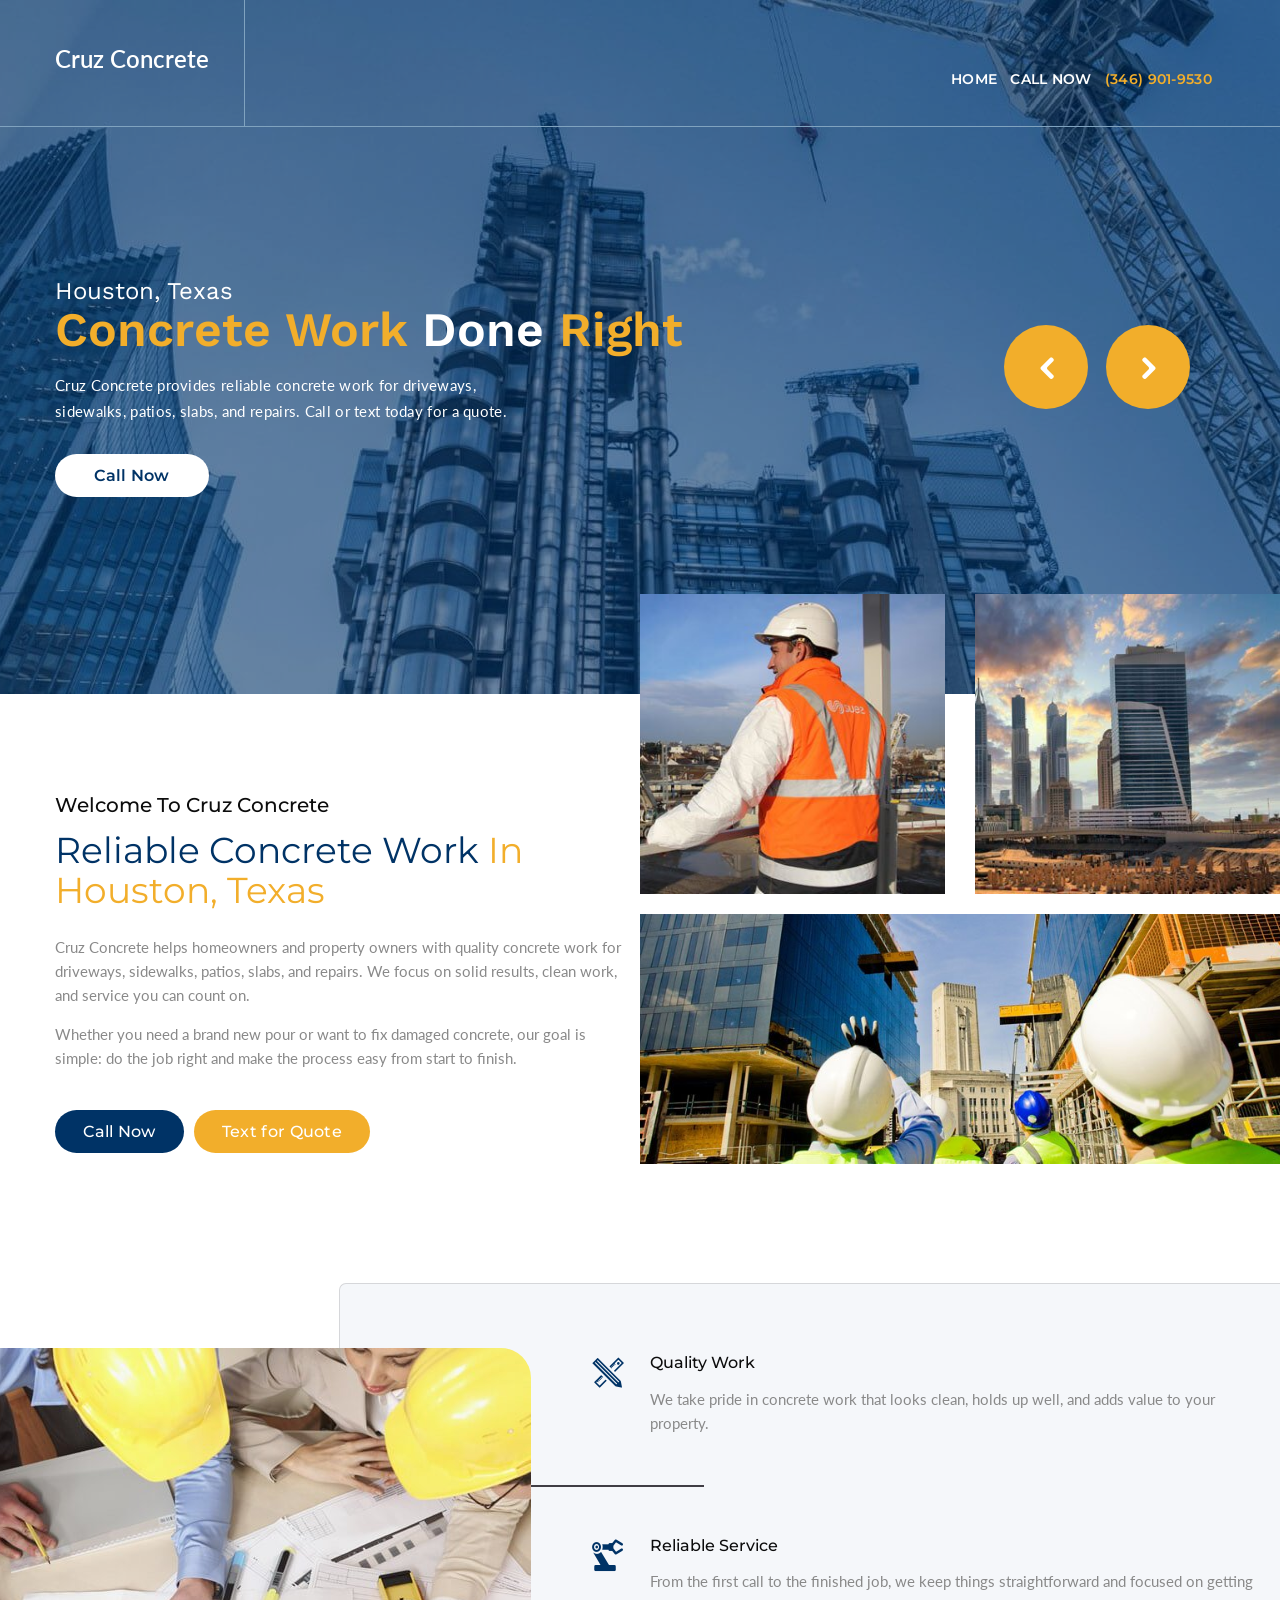
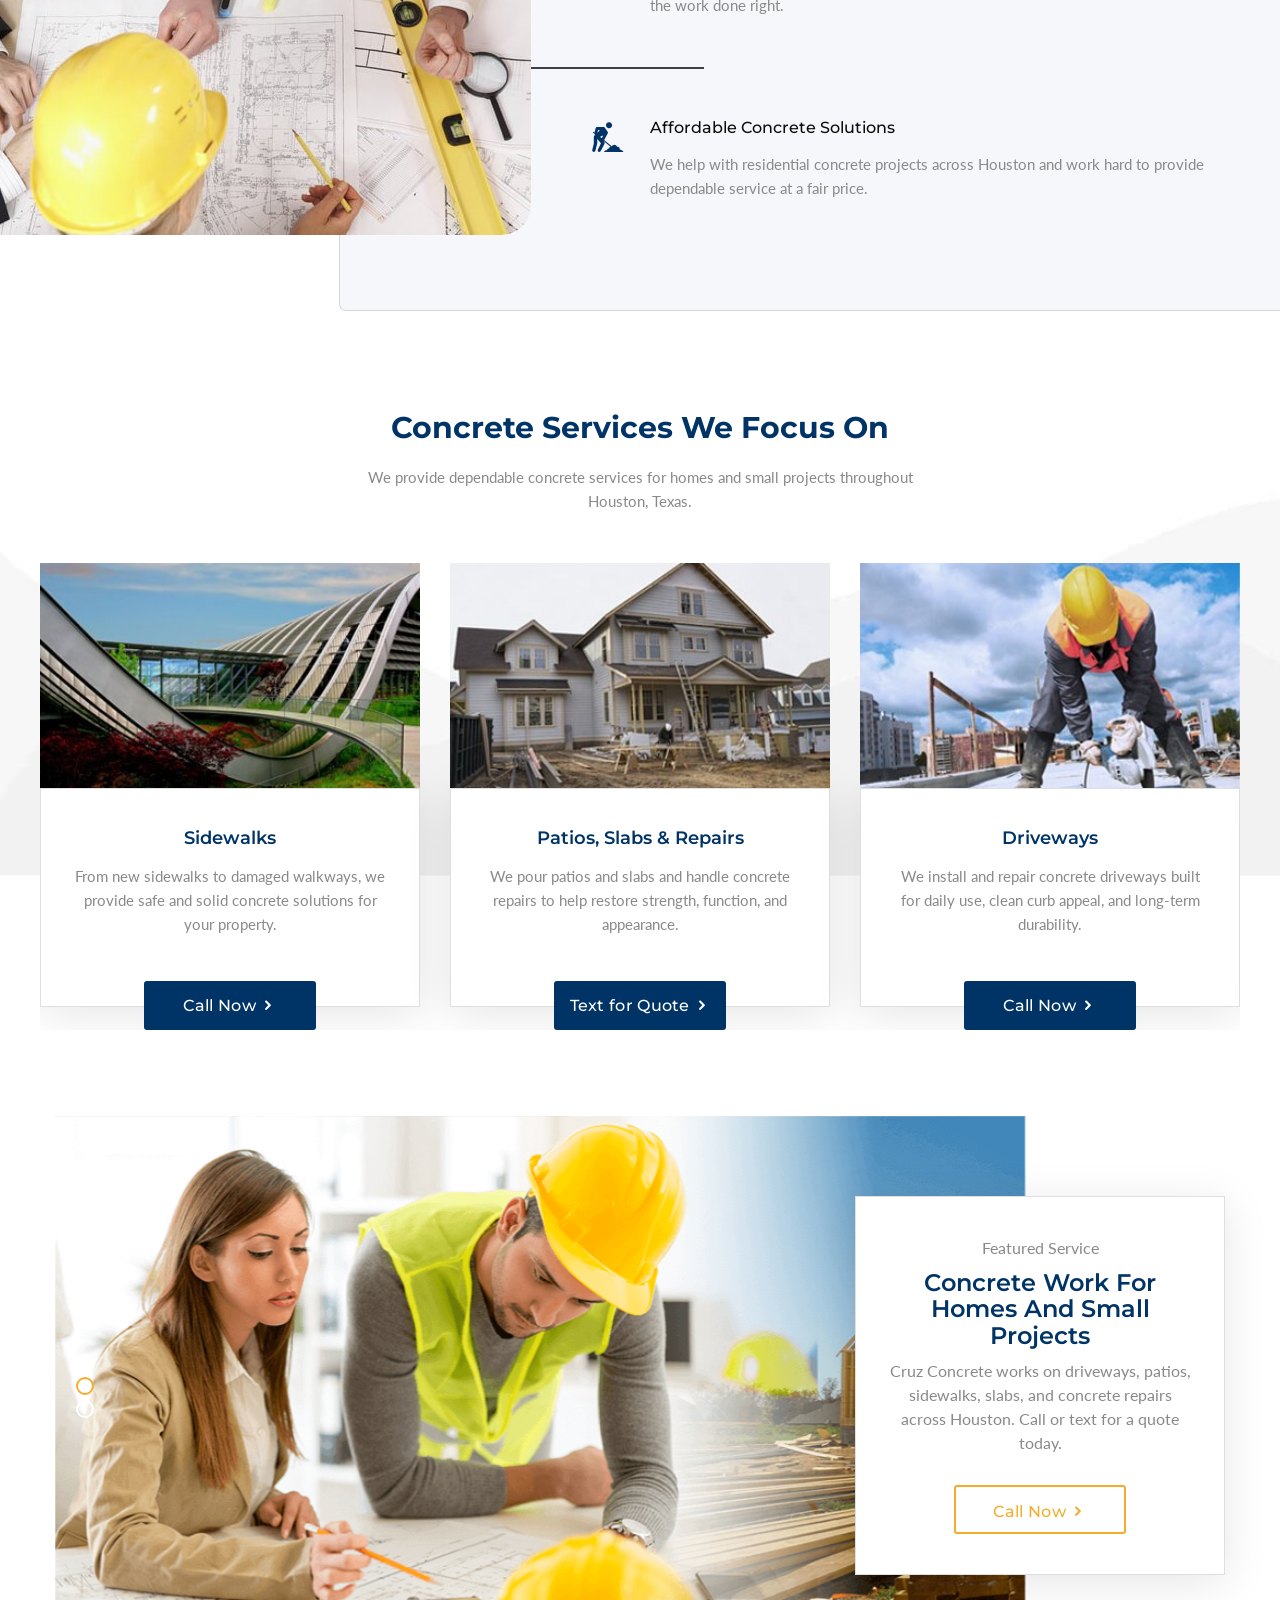
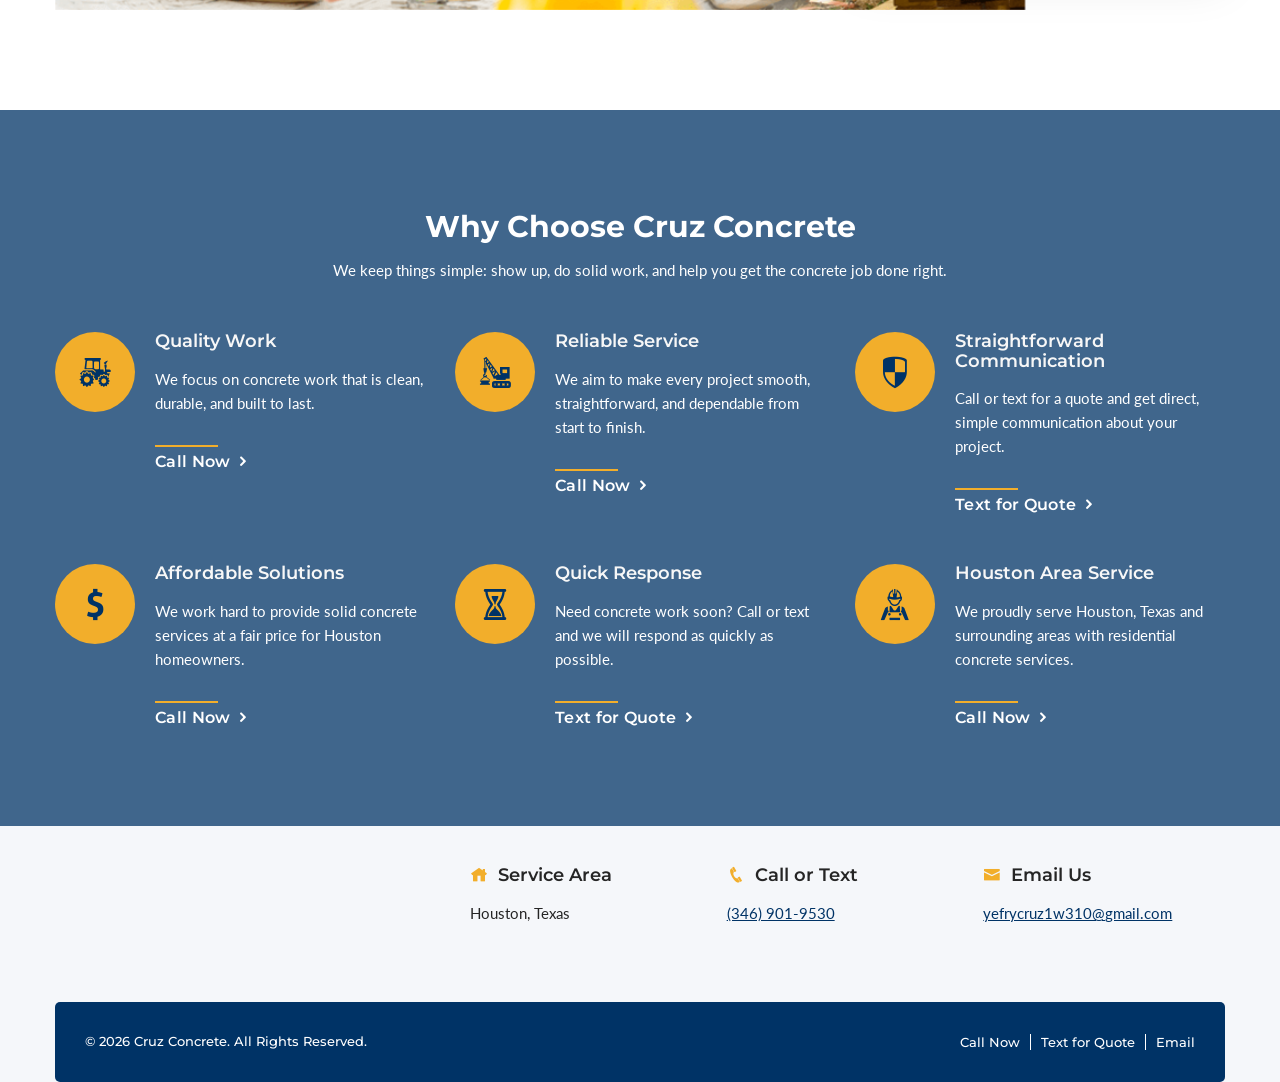
==== Template/index.html @ 54254f6b "logo" ====
<!DOCTYPE html>
<html lang="en">
   <head>
      <meta http-equiv="content-type" content="text/html; charset=utf-8" />
      <meta name="format-detection" content="telephone=no" />
      <meta name="apple-mobile-web-app-capable" content="yes" />
      <meta name="viewport" content="width=device-width, initial-scale=1, maximum-scale=1, user-scalable=0"/>
      <link href="assets/css/bootstrap.min.css" rel="stylesheet">
      <link href="assets/css/style.css" rel="stylesheet" type="text/css">
      <link href="assets/css/responsive.css" rel="stylesheet" type="text/css">
      <link rel="stylesheet" href="assets/css/font-awesome.min.css">
      <link href="assets/css/animate.css" rel="stylesheet">
      <link href="assets/css/icofont.css" rel="stylesheet" type="text/css">
      <link href="assets/css/swiper.css" rel="stylesheet" type="text/css">
      <link href="assets/css/owl.carousel.min.css" rel="stylesheet">
      <link href="assets/css/magnific-popup.css" rel="stylesheet">
      <link rel="stylesheet" href="assets/css/fontawesome.css">
      <title>Cruz Concrete</title>
   </head>
   <body>
   <!--================ Header Area =================-->
      <header class="header2 header3">
         <div class="tt-header">
            <div class="container">
               <div class="top-inner clearfix">
                  <div class="logo pull-left text-logo main-logo"><p>Cruz Concrete</p></div>
                  <div class="cmn-toggle-switch"><span></span></div>
               </div>
               <div class="toggle-block">
                  <div class="toggle-block-container">
                     <nav class="main-nav clearfix">
                        <ul>
                           <li class="last">
                              <a href="index3.html"><span>Home</span></a>
                           </li>
                           <li class="last">
                              <a href="tel:13469019530"><span>Call Now</span></a>
                           </li>
                              <li class="active">
                                 <a href="tel:13469019530"><span>(346) 901-9530</span></a>
                              </li>
                        </ul>
                     </nav>
                  </div>
               </div>
            </div>
         </div>
      </header>
	  <!--================ End Header Area =================-->

      <div id="content-wrapper">

	  <!--================ Slider Area =================-->
         <div class="slider-top hmslider1 hmslider2 hmslider3">
            <div class="tt-mslide-wrapper">
               <div class="swiper-container" data-loop="1">
                  <div class="swiper-button-prev"><i class="icofont icofont-rounded-left"></i></div>
                  <div class="swiper-button-next"><i class="icofont icofont-rounded-right"></i></div>
                  <div class="swiper-wrapper">
                     <div class="swiper-slide">
                        <div class="tt-mslide one">
                           <div class="tt-mslide-entry slide1">
                              <div class="container">
                                 <div class="row">
                                    <div class="col-sm-12 col-md-12">
                                       <div class="slider_content">
                                          <h4 class="text-animation" data-animation="fadeInDown">Houston, Texas</h4>
                                          <div class="tt-mslide-title white text-animation" data-animation="fadeInUp">
                                             <h3>Concrete Work <span>Done</span> Right</h3>
                                             <p>Cruz Concrete provides reliable concrete work for driveways, sidewalks, patios, slabs, and repairs. Call or text today for a quote.</p>
                                          </div>
                                          <div class="wrapper-inner-tab-backgrounds-first text-animation" data-animation="fadeInUp">
                                             <a href="tel:13469019530">
                                                <div class="sim-button button8 whitebtn">
                                                   <span>Call Now</span>
                                                </div>
                                             </a>
                                          </div>
                                       </div>
                                    </div>
                                 </div>
                              </div>
                           </div>
                        </div>
                     </div>

                     <div class="swiper-slide">
                        <div class="tt-mslide two"> 
                           <div class="tt-mslide-entry slide2">
                              <div class="container">
                                 <div class="row">
                                    <div class="col-sm-12 col-md-12">
                                       <div class="slider_content">
                                          <h4 class="text-animation" data-animation="fadeInDown">Driveways • Patios • Repairs</h4>
                                          <div class="tt-mslide-title white text-animation" data-animation="fadeInUp">
                                             <h3>Strong, Clean <span>Concrete</span> Solutions</h3>
                                             <p>From new concrete installations to repair work, Cruz Concrete helps homeowners across Houston with quality work and dependable service.</p>
                                          </div>
                                          <div class="wrapper-inner-tab-backgrounds-first text-animation" data-animation="fadeInUp">
                                             <a href="sms:13469019530">
                                                <div class="sim-button button8 whitebtn">
                                                   <span>Text for Quote</span>
                                                </div>
                                             </a>
                                          </div>
                                       </div>
                                    </div>
                                 </div>
                              </div>
                           </div>
                        </div>
                     </div>

                     <div class="swiper-slide">
                        <div class="tt-mslide three">
                           <div class="tt-mslide-entry slide3">
                              <div class="container">
                                 <div class="row">
                                    <div class="col-sm-12 col-md-12">
                                       <div class="slider_content">
                                          <h4 class="text-animation" data-animation="fadeInDown">Residential Concrete</h4>
                                          <div class="tt-mslide-title white text-animation" data-animation="fadeInUp">
                                             <h3>Call or Text <span>Today</span></h3>
                                             <p>Need a driveway, sidewalk, patio, slab, or concrete repair in Houston? Cruz Concrete is ready to help with your next project.</p>
                                          </div>
                                          <div class="wrapper-inner-tab-backgrounds-first text-animation" data-animation="fadeInUp">
                                             <a href="tel:13469019530">
                                                <div class="sim-button button8 whitebtn">
                                                   <span>Get in Touch</span>
                                                </div>
                                             </a>
                                          </div>
                                       </div>
                                    </div>
                                 </div>
                              </div>
                           </div>
                        </div>
                     </div>

                  </div>
               </div>
            </div>
         </div>
		 <!--================ End Slider Area =================-->

		 <!--================ Welcome Section =================-->
         <div class="welcome_section welcome_section_02 cellpadding">
            <div class="container">
               <div class="row">
                  <div class="col-md-6 col-sm-12">
                     <h4>Welcome To Cruz Concrete</h4>
                     <h2>Reliable Concrete Work <span>In Houston, Texas</span></h2>
                     <div class="simple-text">
                        <p>Cruz Concrete helps homeowners and property owners with quality concrete work for driveways, sidewalks, patios, slabs, and repairs. We focus on solid results, clean work, and service you can count on.</p>
                        <p>Whether you need a brand new pour or want to fix damaged concrete, our goal is simple: do the job right and make the process easy from start to finish.</p>
                     </div>
                     <div class="buttons">
                        <div class="sim-button button8">
                           <a href="tel:13469019530"><span>Call Now</span></a>
                        </div>
                        <div class="sim-button nextbtn button8">
                           <a href="sms:13469019530"><span>Text for Quote</span></a>
                        </div>
                     </div>
                  </div>
                  <div class="image_sec">
                     <div class="row">
                        <div class="col-md-6 col-sm-6 col-xs-6">
                           <img src="assets/images/home3/img1.jpg" class="img-responsive imgheight" alt="Concrete Work">
                        </div>
                        <div class="col-md-6 col-sm-6 col-xs-6">
                           <img src="assets/images/home3/img2.jpg" class="img-responsive imgheight" alt="Concrete Project">
                        </div>
                        <div class="col-md-12 col-sm-12 col-xs-12">
                           <div class="empty-space lg-20 sm-20 xs-20"></div>
                           <img src="assets/images/home3/img3.jpg" class="img-responsive imgheight1" alt="Houston Concrete Service">
                        </div>
                     </div>
                  </div>
               </div>
            </div>
         </div>
		  <!--================ End Welcome Section =================-->

		  <!--================ Our Spacility =================-->
         <div class="our_spacility">
            <div class="img_2">
               <img src="assets/images/about/left_img.jpg" class="img-responsive" alt="Image 1">
            </div>
            <div class="container-fluid padding_0">
               <div class="row">
                  <div class="our_special">
                     <div class="col-md-9 col-md-offset-3">
                        <div class="our_special_1">
                           <div class="col-md-9 col-md-offset-3">
                              <div class="content">
                                 <i class="icofont icofont-calculations"></i>
                                 <h2>Quality Work</h2>
                                 <p>We take pride in concrete work that looks clean, holds up well, and adds value to your property.</p>
                                 <div class="border_bottom_50"></div>
                              </div>
                           </div>
                           <div class="col-md-9 col-md-offset-3">
                              <div class="content">
                                 <i class="icofont icofont-help-robot"></i>
                                 <h2>Reliable Service</h2>
                                 <p>From the first call to the finished job, we keep things straightforward and focused on getting the work done right.</p>
                                 <div class="border_bottom_50"></div>
                              </div>
                           </div>
                           <div class="col-md-9 col-md-offset-3">
                              <div class="content">
                                 <i class="icofont icofont-under-construction-alt"></i>
                                 <h2>Affordable Concrete Solutions</h2>
                                 <p>We help with residential concrete projects across Houston and work hard to provide dependable service at a fair price.</p>
                              </div>
                           </div>
                        </div>
                     </div>
                  </div>
               </div>
            </div>
         </div>
		  <!--================ End Our Spacility =================-->

		  <!--================ Service Section =================-->
         <div class="services_01 services_03">
            <div class="container">
               <div class="row">
                  <div class="tt-title">Concrete Services We Focus On</div>
                  <div class="simple-text">
                     <p>We provide dependable concrete services for homes and small projects throughout Houston, Texas.</p>
                  </div>
               </div>
               <div class="row">
                  <div class="owl-carousel owl-carousel1 owl-theme">
                     <div class="item">
                        <div class="single_service">
                           <div class="image image-opacity-on-hover image-zoom-on-hover">
                              <img src="assets/images/home1/service1.jpg" alt="Driveways" class="img-responsive">
                           </div>
                           <div class="content">
                              <h4 class="sub-title">Driveways</h4>
                              <div class="simple-text">
                                 <p>We install and repair concrete driveways built for daily use, clean curb appeal, and long-term durability.</p>
                              </div>
                              <div class="wrapper-inner-tab-backgrounds-first">
                                 <div class="sim-button button8">
                                    <a href="tel:13469019530"><span>Call Now <i class="icofont icofont-rounded-right"></i></span></a>
                                 </div>
                              </div>
                           </div>
                        </div>
                     </div>

                     <div class="item">
                        <div class="single_service">
                           <div class="image image-opacity-on-hover image-zoom-on-hover">
                              <img src="assets/images/home1/service2.jpg" alt="Sidewalks" class="img-responsive">
                           </div>
                           <div class="content">
                              <h4 class="sub-title">Sidewalks</h4>
                              <div class="simple-text">
                                 <p>From new sidewalks to damaged walkways, we provide safe and solid concrete solutions for your property.</p>
                              </div>
                              <div class="wrapper-inner-tab-backgrounds-first">
                                 <div class="sim-button button8">
                                    <a href="tel:13469019530"><span>Call Now <i class="icofont icofont-rounded-right"></i></span></a>
                                 </div>
                              </div>
                           </div>
                        </div>
                     </div>

                     <div class="item">
                        <div class="single_service">
                           <div class="image image-opacity-on-hover image-zoom-on-hover">
                              <img src="assets/images/home1/service3.jpg" alt="Patios and Slabs" class="img-responsive">
                           </div>
                           <div class="content">
                              <h4 class="sub-title">Patios, Slabs & Repairs</h4>
                              <div class="simple-text">
                                 <p>We pour patios and slabs and handle concrete repairs to help restore strength, function, and appearance.</p>
                              </div>
                              <div class="wrapper-inner-tab-backgrounds-first">
                                 <div class="sim-button button8">
                                    <a href="sms:13469019530"><span>Text for Quote <i class="icofont icofont-rounded-right"></i></span></a>
                                 </div>
                              </div>
                           </div>
                        </div>
                     </div>
                  </div>
               </div>
            </div>
         </div>
		 <!--================ End Service Section =================-->

		 <!--================ Project Section =================-->
         <div class="featured_project_01 cellpadding">
            <div class="container">
               <div class="row">
                  <div class="col-md-12">
                     <div class="mywork">
                        <div class="slide-wrapper">
                           <div id="myCarousel" class="carousel slide">
                              <ol class="carousel-indicators">
                                 <li data-target="#myCarousel" data-slide-to="0" class="active"></li>
                                 <li data-target="#myCarousel" data-slide-to="1"></li>
                                 <li data-target="#myCarousel" data-slide-to="2"></li>
                              </ol>
                              <div class="carousel-inner">
                                 <div class="item active">
                                    <div class="fill">
                                       <div class="row">
                                          <div class="col-md-10 col-sm-12">
                                             <img src="assets/images/home3/services_Area_img_1.png" class="img-responsive" alt="Concrete Service Image 1">
                                          </div>
                                       </div>
                                    </div>
                                 </div>
                                 <div class="item two">
                                    <div class="fill">
                                       <div class="row">
                                          <div class="col-md-10 col-sm-12">
                                             <img src="assets/images/home3/services_Area_img_2.png" class="img-responsive" alt="Concrete Service Image 2">
                                          </div>
                                       </div>
                                    </div>
                                 </div>
                                 <div class="item">
                                    <div class="fill">
                                       <div class="row">
                                          <div class="col-md-10 col-sm-12">
                                             <img src="assets/images/home3/services_Area_img_3.png" class="img-responsive" alt="Concrete Service Image 3">
                                          </div>
                                       </div>
                                    </div>
                                 </div>
                              </div>
                           </div>
                        </div>
                     </div>
                     <div class="col-md-4 col-sm-12">
                        <div class="featured_project">
                           <p>Featured Service</p>
                           <h3>Concrete Work For Homes And Small Projects</h3>
                           <div class="simple-text">
                              <p>Cruz Concrete works on driveways, patios, sidewalks, slabs, and concrete repairs across Houston. Call or text for a quote today.</p>
                           </div>
                           <div class="sim-button button8">
                              <a href="tel:13469019530"><span>Call Now <i class="icofont icofont-rounded-right"></i></span></a>
                           </div>
                        </div>
                     </div>
                  </div>
               </div>
            </div>
         </div>
		 <!--================ End Project Section =================-->

		 <!--================ Why Choose Section =================-->
         <div class="why_choose_constructor why_choose_constructor_01 cellpadding">
            <div class="container">
               <div class="content">
                  <h3 class="tt-title text-center">Why Choose Cruz Concrete</h3>
                  <div class="simple-text">
                     <p>We keep things simple: show up, do solid work, and help you get the concrete job done right.</p>
                  </div>
               </div>
               <div class="row">
                  <div class="col-md-4 col-sm-6">
                     <div class="facility">
                        <div class="row">
                           <div class="col-md-3 col-sm-3">
                              <div class="icon">
                                 <i class="icofont icofont-vehicle-trucktor"></i>
                              </div>
                           </div>
                           <div class="col-md-9 col-sm-9">
                              <h4 class="sub-title">Quality Work</h4>
                              <p>We focus on concrete work that is clean, durable, and built to last.</p>
                              <div class="border_bottom"></div>
                              <h5><a href="tel:13469019530">Call Now <i class="icofont icofont-rounded-right"></i></a></h5>
                           </div>
                        </div>
                     </div>
                  </div>

                  <div class="col-md-4 col-sm-6">
                     <div class="facility">
                        <div class="row">
                           <div class="col-md-3 col-sm-3">
                              <div class="icon">
                                 <i class="icofont icofont-vehicle-crane"></i>
                              </div>
                           </div>
                           <div class="col-md-9 col-sm-9">
                              <h4 class="sub-title">Reliable Service</h4>
                              <p>We aim to make every project smooth, straightforward, and dependable from start to finish.</p>
                              <div class="border_bottom"></div>
                              <h5><a href="tel:13469019530">Call Now <i class="icofont icofont-rounded-right"></i></a></h5>
                           </div>
                        </div>
                     </div>
                  </div>

                  <div class="col-md-4 col-sm-6">
                     <div class="facility">
                        <div class="row">
                           <div class="col-md-3 col-sm-3">
                              <div class="icon">
                                 <i class="icofont icofont-shield-alt"></i>
                              </div>
                           </div>
                           <div class="col-md-9 col-sm-9">
                              <h4 class="sub-title">Straightforward Communication</h4>
                              <p>Call or text for a quote and get direct, simple communication about your project.</p>
                              <div class="border_bottom"></div>
                              <h5><a href="sms:13469019530">Text for Quote <i class="icofont icofont-rounded-right"></i></a></h5>
                           </div>
                        </div>
                     </div>
                  </div>

                  <div class="col-md-4 col-sm-6">
                     <div class="facility">
                        <div class="row">
                           <div class="col-md-3 col-sm-3">
                              <div class="icon">
                                 <i class="icofont icofont-cur-dollar"></i>
                              </div>
                           </div>
                           <div class="col-md-9 col-sm-9">
                              <h4 class="sub-title">Affordable Solutions</h4>
                              <p>We work hard to provide solid concrete services at a fair price for Houston homeowners.</p>
                              <div class="border_bottom"></div>
                              <h5><a href="tel:13469019530">Call Now <i class="icofont icofont-rounded-right"></i></a></h5>
                           </div>
                        </div>
                     </div>
                  </div>

                  <div class="col-md-4 col-sm-6">
                     <div class="facility">
                        <div class="row">
                           <div class="col-md-3 col-sm-3">
                              <div class="icon">
                                 <i class="icofont icofont-sand-clock"></i>
                              </div>
                           </div>
                           <div class="col-md-9 col-sm-9">
                              <h4 class="sub-title">Quick Response</h4>
                              <p>Need concrete work soon? Call or text and we will respond as quickly as possible.</p>
                              <div class="border_bottom"></div>
                              <h5><a href="sms:13469019530">Text for Quote <i class="icofont icofont-rounded-right"></i></a></h5>
                           </div>
                        </div>
                     </div>
                  </div>

                  <div class="col-md-4 col-sm-6 ">
                     <div class="facility">
                        <div class="row">
                           <div class="col-md-3 col-sm-3">
                              <div class="icon">
                                 <i class="icofont icofont-engineer"></i>
                              </div>
                           </div>
                           <div class="col-md-9 col-sm-9">
                              <h4 class="sub-title">Houston Area Service</h4>
                              <p>We proudly serve Houston, Texas and surrounding areas with residential concrete services.</p>
                              <div class="border_bottom"></div>
                              <h5><a href="tel:13469019530">Call Now <i class="icofont icofont-rounded-right"></i></a></h5>
                           </div>
                        </div>
                     </div>
                  </div>

               </div>
            </div>
         </div>
		 <!--================ End Why Choose Section =================-->

		 <!--================ Free Home Enquiry Section =================-->
      
		 <!--================ End Free Home Enquiry Section =================-->

		 <!--================ Footer Strip =================-->
         <div class="footer_strip footer_strip_02">
            <div class="container">
               <div class="row">
                  <div class="col-md-4 col-sm-6 col-xs-12">
                    
                  </div>
                  <div class="col-md-8 col-sm-6 col-xs-12">
                     <div class="footer_one">
                        <div class="col-md-4 col-sm-6 col-xs-12">
                           <h4 class="sub-title"><i class="icofont icofont-home"></i> Service Area</h4>
                           <p>Houston, Texas</p>
                        </div>
                        <div class="col-md-4 col-sm-6 col-xs-12">
                           <h4 class="sub-title"><i class="icofont icofont-phone"></i> Call or Text</h4>
                           <p><a href="tel:13469019530">(346) 901-9530</a></p>
                        </div>
                        <div class="col-md-4 col-sm-12 col-xs-12">
                           <h4 class="sub-title"><i class="icofont icofont-envelope"></i> Email Us</h4>
                           <p><a href="mailto:yefrycruz1w310@gmail.com">yefrycruz1w310@gmail.com</a></p>
                        </div>
                     </div>
                  </div>
               </div>
            </div>
         </div>
		 <!--================ End Footer Strip =================-->

		 <!--================ Footer Area =================-->
         <footer class="footer_01 footer_02">
            <div class="container">
               <div class="footer_bottom">
                  <div class="row">
                     <div class="col-md-6">
                        <div class="copyright">
                           <p>© 2026 Cruz Concrete. All Rights Reserved.</p>
                        </div>
                     </div>
                     <div class="col-md-6">
                        <div class="links">
                           <ul>
                              <li><a href="tel:13469019530">Call Now</a></li>
                              <li><a href="sms:13469019530">Text for Quote</a></li>
                              <li class="last"><a href="mailto:yefrycruz1w310@gmail.com">Email</a></li>
                           </ul>
                        </div>
                     </div>
                  </div>
               </div>
            </div>
      </footer>
	  <!--================ End Footer Area =================-->

      </div>

      <!--js -->
      <script src="assets/js/jquery.min.js"></script>
      <script src="assets/js/jquery.shuffle.min.js"></script>
      <script src="assets/js/custom.js"></script>
      <script src="assets/js/global.js"></script>
      <script src="assets/js/swiper.jquery.min.js"></script>
      <script src="assets/js/owl.carousel.min.js"></script>
      <script src="assets/js/jquery.magnific-popup.min.js"></script>
      <script src="assets/js/bootstrap.min.js"></script>
      <script src="assets/js/code.js"></script>
	  <script src="assets/js/jquery.barfiller.js"></script>
   </body>
</html>
---- Template/assets/css/style.css ----
/*----------------------------------------------------
Templete Name: Parcons - Construction HTML Template
Templete URI: https://www.themechampion.com/templates/parcons_html_landing_page/index.html
Author: ThemeChampion
Description: Construction Business HTML Template
Version: 1.6
----------------------------------------------------*/
@import url('https://fonts.googleapis.com/css?family=Montserrat:300,400,500,600,700');
 @import url('https://fonts.googleapis.com/css?family=Open+Sans:300,400,500,600,700');
 @import url('https://fonts.googleapis.com/css?family=Work+Sans:300,400,500,600,700,800,900');
 @import url('https://fonts.googleapis.com/css?family=Lato:300,300i,400,400i,700,700i');
/*----------------------------------------------------*/
/*===================================================================== 
Table of Content: 
01 - TT-HEADER 
02 - BUTTON EFFECT 
03 - SWIPER SLIDER 
04 - TT-MSLIDE 
05 - SERVICES 
06 - ABOUT US 
07 - LATEST WORK 
08 - CLIENT CAROUSEL 
09 - BLOG SECTION 
10 - FOOTER-STRIP 
11 - FOOTER 
12 - HOVER EFFECTS 
13 - Contact Us =====================================================================*/
/*----------------------------------------------------*/

/*-------------------------------------------------------------------------------------------------------------------------------*/
/*01 - TT-HEADER */
/*-------------------------------------------------------------------------------------------------------------------------------*/
 .header_top {
     border-top: 10px solid #f2ae2b;
     background: #f5f7fa;
}
 .header_top h4 {
     color: #898989;
     font-size: 15px;
     font-weight: 500;
     font-family: 'Montserrat', sans-serif;
     margin-top: 25px;
     margin-bottom: 0;
}
 .header_top .icon i {
     color: #003366;
     font-size: 36px;
}
 .header_top .icon {
     display: inline-block;
     padding-right: 15px;
}
 .header_top .text {
     display: inline-block;
}
 .header_top ul {
     padding-left: 0;
     height: 62px;
     background: #fff;
     width: 475px;
     float: right;
     margin-top: -10px;
     box-shadow: 0 2px 15px rgba(0, 0, 0, 0.1);
}
 .header_top ul li {
     list-style: none;
     float: left;
     margin-left: 30px;
}
 .header_top .text h5 {
     color: #003366;
     font-size: 14px;
     font-weight: 600;
     font-family: 'Montserrat', sans-serif;
}
 .header_top .text h6 a, .header_top .text h6 {
     color: #f2c21a;
     font-size: 14px;
     font-weight: 600;
     font-family: 'Montserrat', sans-serif;
}
 .tt-header {
     position: absolute;
     top: 0;
     left: 0;
     width: 100%;
     background: #003366;
     z-index: 101;
}
 .tt-header ul {
     padding-left: 0;
     margin-bottom: 0;
}
 .tt-header .logo img {
     display: inline-block;
     max-width: 100%;
     max-height: 100%;
     width: auto;
     height: auto;
     vertical-align: middle;
}
/*general navigation*/
 .tt-header .main-nav>ul>li>a {
     font-family: 'Work Sans', sans-serif;
     font-size: 18px;
     line-height: 28px;
     font-weight: 500;
     color: #434343;
     letter-spacing: 0.30px;
     text-transform: initial;
     transition: none;
}
 .tt-header .main-nav>ul>li>a {
     color: #fff;
     text-decoration: none;
}
 .tt-header .main-nav>ul>li.active>a, .tt-header .main-na >ul>li:hover>a {
     color: #f2ae2b;
     text-decoration: none;
}
/*nav-more*/
 .tt-header .nav-more {
     display: inline-block;
     font-size: 0;
     padding-top: 40px;
     padding-bottom: 30px;
     margin-left: 12px;
     transition: none;
}
/*top line*/
 .tt-header .top-line-inner {
     border-bottom: 1px solid #d9d9d9;
}
 .tt-header .top-line-left {
     float: left;
}
 .tt-header .top-line-right {
     float: right;
}
 .tt-header .top-line-left:after, .tt-header .top-line-right:after {
     content: '';
     display: inline-block;
     width: 0;
     height: 48px;
     vertical-align: middle;
}
 .tt-header .top-info {
     display: inline-block;
     position: relative;
     font-size: 15px;
     letter-spacing: 0.3px;
     padding-right: 20px;
     margin-right: 20px;
     vertical-align: middle;
}
 .tt-header .top-info:before {
     content: '';
     display: block;
     position: absolute;
     top: 50%;
     right: 0;
     width: 1px;
     height: 16px;
     margin-top: -8px;
     background: #adadad;
}
 .tt-header .top-info:last-child {
     margin-right: 0;
     padding-right: 0;
}
 .tt-header .top-info:last-child:before {
     display: none;
}
 .tt-header .top-info a:hover {
     color: #242424;
}
 .tt-header .top-social li {
     display: inline-block;
     margin-right: 12px;
}
 .tt-header .top-social li:last-child {
     margin-right: 0;
}
 .tt-header .top-social a:hover {
     color: #30c3f4;
}
 body {
     overflow-x: hidden;
}
/*cmn-toggle-switch*/
 .cmn-toggle-switch:focus {
     outline: none;
}
 .tt-header .cmn-toggle-switch {
     display: none;
     position: relative;
     float: right;
     margin-top: 12px;
     padding: 0;
     width: 25px;
     height: 17px;
     cursor: pointer;
     z-index: 101;
}
 .tt-header .cmn-toggle-switch span {
     display: block;
     position: absolute;
     top: 7px;
     left: 0;
     right: 0;
     height: 3px;
     background: #003366;
     -webkit-transition: all 300ms ease-in-out;
     -moz-transition: all 300ms ease-in-out;
     transition: all 300ms ease-in-out;
}
 .tt-header .cmn-toggle-switch::before, .tt-header .cmn-toggle-switch::after {
     content: "";
     position: absolute;
     display: block;
     top: 7px;
     left: 0;
     width: 100%;
     height: 3px;
     background: #003366;
     -webkit-transition: all 300ms ease-in-out;
     -moz-transition: all 300ms ease-in-out;
     transition: all 300ms ease-in-out;
}
 .tt-header .cmn-toggle-switch::before {
     margin-top: -7px;
}
 .tt-header .cmn-toggle-switch::after {
     margin-top: 7px;
}
 .tt-header .cmn-toggle-switch.active::before {
     -webkit-transform: translateY(7px) rotate(45deg);
     -moz-transform: translateY(7px) rotate(45deg);
     -ms-transform: translateY(7px) rotate(45deg);
     transform: translateY(7px) rotate(45deg);
     -webkit-transform-origin: center center;
     -moz-transform-origin: center center;
     -ms-transform-origin: center center;
     transform-origin: center center;
}
 .tt-header .cmn-toggle-switch.active::after {
     -webkit-transform: translateY(-7px) rotate(-45deg);
     -moz-transform: translateY(-7px) rotate(-45deg);
     -ms-transform: translateY(-7px) rotate(-45deg);
     transform: translateY(-7px) rotate(-45deg);
     -webkit-transform-origin: center center;
     -moz-transform-origin: center center;
     -ms-transform-origin: center center;
     transform-origin: center center;
}
 .tt-header .cmn-toggle-switch.active span {
     opacity: 0;
}
 .tt-header-margin {
     height: 149px;
}
 @media (min-width: 992px) {
     .tt-header .logo {
         display: inline-block;
         position: relative;
         z-index: 101;
         transition: none;
    }
     .tt-header .top-inner {
         position: relative;
         float: left;
         padding: 15px 0;
    }
     .tt-header .toggle-block {
         display: block;
         float: right;
    }
     .tt-header .toggle-block .container {
         width: 100%;
         padding-left: 0;
         padding-right: 0;
    }
     .tt-header .main-nav {
         display: inline-block;
         vertical-align: top;
    }
     .tt-header .main-nav>ul>li {
         position: relative;
         float: left;
         list-style: none;
    }
     .tt-header .main-nav>ul>li.active {
         color: #f2ae2b;
    }
     .tt-header .main-nav>ul>li>a {
         display: block;
         position: relative;
         padding: 36px 14px;
    }
     .tt-header .main-nav>ul>li:last-child>a:before {
         display: none;
    }
    /*2nd level*/
     .tt-header .main-nav>ul>li>ul {
         display: block;
         position: absolute;
         top: 100%;
         left: 0;
         width: 256px;
         background: #f1f1f1;
         visibility: hidden;
         opacity: 0;
         -webkit-transform: translateY(40px);
         -moz-transform: translateY(40px);
         -ms-transform: translateY(40px);
         transform: translateY(40px);
         -webkit-transition: all 300ms ease-in-out;
         -moz-transition: all 300ms ease-in-out;
         transition: all 300ms ease-in-out;
    }
     .tt-header .main-nav>ul>li:hover>ul {
         visibility: visible;
         opacity: 1;
         -webkit-transform: translateY(0px);
         -moz-transform: translateY(0px);
         -ms-transform: translateY(0px);
         transform: translateY(0px);
    }
     .tt-header .main-nav>ul>li>ul>li {
         border-bottom: 1px solid #dddddd54;
         text-align: left;
         list-style: none;
    }
     .tt-header .main-nav>ul>li>ul>li:last-child {
         border-bottom: 0;
    }
     .tt-header .main-nav>ul>li>ul>li>a {
         display: block;
         position: relative;
         font-size: 16px;
         line-height: 18px;
         font-weight: 400;
         color: #898989;
         letter-spacing: 0.30px;
         padding: 15px 19px 14px 31px;
         text-decoration: none;
         font-family: 'Work Sans', sans-serif;
    }
    /*3rd level*/
     .tt-header .main-nav>ul>li>ul>li {
         position: relative;
    }
     .tt-header .main-nav>ul>li>ul>li .menu-toggle{
         display:none;
    }
     .tt-header .main-nav>ul>li>ul>li>ul {
         display: block;
         position: absolute;
         top: 0;
         left: 100%;
         width: 256px;
         background: #f1f1f1;
         visibility: hidden;
         opacity: 0;
         -webkit-transform: translateY(40px);
         -moz-transform: translateY(40px);
         -ms-transform: translateY(40px);
         transform: translateY(40px);
         -webkit-transition: all 300ms ease-in-out;
         -moz-transition: all 300ms ease-in-out;
         transition: all 300ms ease-in-out;
         list-style: none;
    }
     .tt-header .main-nav>ul>li:nth-last-child(1)>ul>li>ul, .tt-header .main-nav>ul>li:nth-last-child(2)>ul>li>ul {
         left: auto;
         right: 100%;
         margin-right: 0;
    }
     .tt-header .main-nav>ul>li>ul>li:hover>ul {
         visibility: visible;
         opacity: 1;
         -webkit-transform: translateY(0px);
         -moz-transform: translateY(0px);
         -ms-transform: translateY(0px);
         transform: translateY(0px);
    }
     .tt-header .main-nav>ul>li>ul>li>ul>li:last-child {
         border-bottom: 0;
    }
     .tt-header .main-nav>ul>li>ul>li>ul>li {
         border-bottom: 1px solid #dddddd54;
         text-align: left;
    }
     .tt-header .main-nav>ul>li>ul>li>ul>li>a {
         display: block;
         position: relative;
         font-size: 16px;
         line-height: 18px;
         font-weight: 500;
         color: #898989;
         letter-spacing: 0.30px;
         padding: 15px 19px 14px 31px;
         font-family: 'Work Sans', sans-serif;
    }
     .tt-header .main-nav>ul>li>ul>li>ul>li>a:hover {
         background: #003366;
         color: #fff;
         text-decoration: none;
    }
     .tt-header .menu-toggle {
         display: inline-block;
         padding-left: 3px;
    }
    /*stick*/
     .tt-header.stick {
         position: fixed;
         left: 0;
         width: 100%;
    }
     .tt-header.stick .logo {
         height: 42px;
         line-height: 42px;
    }
     .tt-header.stick .nav-more {
         padding: 16px 0;
    }
     .tt-header .top-line-right {
         float: right;
         padding-top: 10px;
         vertical-align: middle;
    }
     .responsive_logo {
         display: none;
    }
     .tt-header {
         position: relative;
         background: #f5f7fa;
    }
     .tt-header.stick {
         position: fixed;
         box-shadow: 0 10px 15px rgba(0, 0, 0, 0.1);
    }
     .tt-header .main-nav>ul>li>a {
         font-weight: 600;
         font-size: 14px;
         color: #898989;
         text-transform: uppercase;
         padding: 30px 13px;
         font-family: 'Montserrat', sans-serif;
         letter-spacing: 0.30px;
    }
     .tt-header .main-nav>ul>li.last a{
         padding-right: 0;
    }
     .tt-header .main-nav>ul>li:hover {
         color: #f2ae2b;
    }
     .tt-header .toggle-block {
         display: block;
         float: right;
    }
     .tt-header .top-inner {
         float: left;
         padding-bottom: 0;
    }
     .tt-header .top-info a {
         color: #f2c21a;
         font-size: 18px;
    }
     .tt-header .top-info a:hover {
         color: #fff;
    }
     .tt-header .nav-more {
         padding: 22px 0px;
    }
     .tt-header .top-info {
         padding-right: 0;
         margin-right: 0;
    }
     .tt-header .top-social li {
         display: inline-block;
         margin-right: 18px;
    }
     .tt-header .fa-search {
         padding-top: 4px;
         height: 26px;
         width: 1px;
         border-left: 1px solid #48474b;
         margin-top: 0px;
    }
     .tt-header .fa-search {
         color: #fff;
         font-size: 15px;
    }
     .tt-header .nav-more {
         padding: 16px 0px;
    }
     .tt-header .fa-search:before {
         padding-left: 18px;
    }
     .tt-header .top-social li:last-child {
         display: inline-block;
         margin-right: 0px;
    }
     .tt-header .main-nav>ul>li.first a {
         padding-left: 0;
    }
     .tt-header .main-nav>ul>li.active ul li a {
         color: #898989;
         padding-left: 20px;
    }
     .tt-header .main-nav>ul>li>ul>li>a:hover {
         background: #003366;
         color: #fff;
    }
}
 @media (max-width: 1199px) and (min-width: 992px) {
     .tt-header .logo {
         width: 200px;
    }
     .tt-header .main-nav>ul>li>a {
         letter-spacing: 0;
         padding-left: 9px;
         padding-right: 9px;
    }
}
 @media (max-width: 991px) {
     .tt-header {
         position: absolute;
         left: 0;
         right: 0;
         top: 0;
         height: auto;
         overflow-x: hidden;
         -webkit-transition: width 1s, height 1s, transform 1s;
         -moz-transition: width 1s, height 1s, transform 1s;
         transition: width 1s, height 1s, transform 1s;
         background:#f5f7fa;
    }
     .tt-header .toggle-block{
         background:#003366;
    }
     .tt-header.stick {
         position: fixed;
    }
     .tt-header .top-line {
         position: relative;
         background: #f6f6f6;
         text-align: left;
         z-index: 2;
    }
     .tt-header .top-line-inner {
         border: 0;
    }
     .tt-header .logo {
         height: 46px;
         line-height: 46px;
    }
     .tt-header .top-inner {
         position: relative;
         padding: 15px 0;
         text-align: left;
         z-index: 1;
    }
     .tt-header .top-inner:before, .tt-header .top-inner:after {
         content: '';
         display: block;
         position: absolute;
         top: 0;
         left: -500px;
         width: 500px;
         height: 100%;
         background: #f5f7fa;
    }
     .tt-header .top-inner:after {
         left: auto;
         right: -500px;
    }
     .tt-header .top-inner {
         margin-top: 0px;
         float: none;
    }
     .tt-header .cmn-toggle-switch {
         display: block;
    }
     .tt-header .toggle-block {
         display: none;
         text-align: center;
         position: relative;
         top: 0;
         left: 0;
         width: 100%;
         max-height: 100%;
         overflow: auto;
         padding: 0px 0 0 0;
    }
     .tt-header .main-nav {
         margin-bottom: 0;
         text-align: left;
    }
     .tt-header .main-nav>ul>li {
         border-bottom: 1px solid #cccccc2e;
         overflow: hidden;
    }
     .tt-header .main-nav>ul>li>a, .tt-header .main-nav>ul>li>a:focus {
         display: block;
         position: relative;
         width: 750px;
         font-size: 15px;
         line-height: 20px;
         color: #fff;
         padding: 13px 15px 13px 15px;
         margin: 0 auto;
    }
     .tt-header .main-nav>ul>li>a:before, .tt-header .main-nav>ul>li>a:after {
         content: '';
         display: block;
         position: absolute;
         top: 0;
         left: -500px;
         width: 500px;
         bottom: 0;
         background: transparent;
         -webkit-transition: all 300ms ease-in-out;
         -moz-transition: all 300ms ease-in-out;
         transition: all 300ms ease-in-out;
    }
     .tt-header .main-nav>ul>li>a:after {
         left: auto;
         right: -500px;
    }
     .tt-header .main-nav>ul>li>a:hover, .tt-header .main-nav>ul>li.active>a, .tt-header .main-nav>ul>li.select>a {
         color: #fff;
         background: #f2c21a;
         text-decoration: none;
    }
     .tt-header .main-nav>ul>li.select>a .menu-toggle {
         -webkit-transform: rotate(180deg);
         -moz-transform: rotate(180deg);
         -ms-transform: rotate(180deg);
         transform: rotate(180deg);
    }
     .tt-header .main-nav>ul>li>a:hover:before, .tt-header .main-nav>ul>li>a:hover:after, .tt-header .main-nav>ul>li.active>a:before, .tt-header .main-nav>ul>li.active>a:after, .tt-header .main-nav>ul>li.select>a:before, .tt-header .main-nav>ul>li.select>a:after {
         background: #003366;
    }
     .tt-header .main-nav>ul>li>ul {
         display: none;
         background: #003366;
         border-top: 1px solid #cccccc2e;
    }
     .tt-header .main-nav>ul>li>ul>li {
         border-bottom: 1px solid #cccccc2e;
    }
     .tt-header .main-nav>ul>li>ul>li>a {
         display: block;
         width: 750px;
         font-size: 15px;
         line-height: 20px;
         color: #fff;
         padding: 13px 22px;
         margin: 0 auto;
         font-family: 'Work Sans', sans-serif;
         font-weight: 500;
    }
     .tt-header .main-nav>ul>li>ul>li>a span:before {
         content: '-';
         margin-right: 10px;
    }
     .tt-header .main-nav>ul>li>ul>li>a, .tt-header .main-nav>ul>li>ul>li>a:focus {
         display: block;
         position: relative;
         text-decoration: none;
    }
     .tt-header .main-nav>ul>li>ul>li>a:before, .tt-header .main-nav>ul>li>ul>li>a:after {
         content: '';
         display: block;
         position: absolute;
         top: 0;
         left: -500px;
         width: 500px;
         bottom: 0;
         background: transparent;
         -webkit-transition: all 300ms ease-in-out;
         -moz-transition: all 300ms ease-in-out;
         transition: all 300ms ease-in-out;
    }
     .tt-header .main-nav>ul>li>ul>li>a:after {
         left: auto;
         right: -500px;
    }
     .tt-header .main-nav>ul>li>ul>li>a:hover, .tt-header .main-nav>ul>li>ul>li.active>a, .tt-header .main-nav>ul>li>ul>li.select>a {
         color: #fff;
         background: #f2c21a;
    }
     .tt-header .main-nav>ul>li>ul>li>a:hover:before, .tt-header .main-nav>ul>li>ul>li>a:hover:after, .tt-header .main-nav>ul>li>ul>li.active>a:before, .tt-header .main-nav>ul>li>ul>li.active>a:after, .tt-header .main-nav>ul>li>ul>li.select>a:before, .tt-header .main-nav>ul>li>ul>li.select>a:after {
         background: rgba(0, 0, 0, 0.55);
    }
     .tt-header .main-nav>ul>li>ul>li.select>a .menu-toggle {
         -webkit-transform: rotate(180deg);
         -moz-transform: rotate(180deg);
         -ms-transform: rotate(180deg);
         transform: rotate(180deg);
    }
     .tt-header .main-nav>ul>li>ul>li>ul {
         display: none;
         background: #003366;
         border-top: 1px solid #cccccc2e;
    }
     .tt-header .main-nav>ul>li>ul>li>ul>li {
         border-bottom: 1px solid #cccccc2e;
    }
     .tt-header .main-nav>ul>li>ul>li>ul>li>a {
         display: block;
         position: relative;
         width: 750px;
         font-size: 15px;
         line-height: 20px;
         font-weight: 500;
         color: #fff;
         background: #003366;
         padding: 12px 40px;
         margin: 0 auto;
         font-family: 'Work Sans', sans-serif;
         text-decoration: none;
    }
     .tt-header .main-nav>ul>li>ul>li>ul>li>a:before, .tt-header .main-nav>ul>li>ul>li>ul>li>a:after {
         content: '';
         display: block;
         position: absolute;
         top: 0;
         left: -500px;
         width: 500px;
         bottom: 0;
         background: transparent;
         -webkit-transition: all 300ms ease-in-out;
         -moz-transition: all 300ms ease-in-out;
         transition: all 300ms ease-in-out;
    }
     .tt-header .main-nav>ul>li>ul>li>ul>li>a:after {
         left: auto;
         right: -500px;
    }
     .tt-header .main-nav>ul>li>ul>li>ul>li>a span:before {
         content: '-';
         margin-right: 10px;
    }
     .tt-header .main-nav>ul>li>ul>li>ul>li>a:hover, .tt-header .main-nav>ul>li>ul>li>ul>li.active>a {
         text-decoration: none;
         color: #fff;
         background: #f2c21a;
    }
     .tt-header .main-nav>ul>li>ul>li>ul>li>a:hover:before, .tt-header .main-nav>ul>li>ul>li>ul>li>a:hover:after, .tt-header .main-nav>ul>li>ul>li>ul>li.active>a:before, .tt-header .main-nav>ul>li>ul>li>ul>li.active>a:after {
         background: #fff;
    }
     .tt-header .menu-toggle {
         position: absolute;
         top: 50%;
         right:25px;
         padding: 13px 16px;
         margin-top: -20px;
         -webkit-transition: all 300ms ease-in-out;
         -moz-transition: all 300ms ease-in-out;
         transition: all 300ms ease-in-out;
    }
     .tt-header-margin {
         height: 112px;
    }
     .tt-header .nav-more {
         margin-left: 0;
         padding-top: 0;
         display: none;
    }
     .tt-header.stick {
         top: 0;
         box-shadow: 0 10px 15px rgba(0, 0, 0, 0.1);
    }
     .tt-header.stick .main-nav {
         margin-top: 0px;
    }
     .tt-header.stick .toggle-block {
         padding-top: 0;
         -webkit-transition: padding 300ms ease-in-out;
         -moz-transition: padding 300ms ease-in-out;
         transition: padding 300ms ease-in-out;
    }
     .header1 .top-social {
         display: none;
    }
}
 @media (max-width: 767px) {
     .tt-header .top-line {
         min-height: 113px;
    }
     .tt-header .top-line-inner {
         padding: 20px 0;
    }
     .tt-header .top-line-left {
         margin-bottom: 15px;
    }
     .tt-header .top-line-left, .tt-header .top-line-right {
         float: none;
    }
     .tt-header .top-line-left:after, .tt-header .top-line-right:after {
         display: none;
    }
     .tt-header .top-info {
         display: block;
         font-size: 14px;
         margin-right: 0;
         padding-right: 0;
         margin-bottom: 10px;
    }
     .tt-header .top-info:last-child {
         margin-bottom: 0;
    }
     .tt-header .top-info:before {
         display: none;
    }
     .tt-header .main-nav>ul>li>a, .tt-header .main-nav>ul>li>a:focus, .tt-header .main-nav>ul>li>ul>li>a {
         width: auto;
         text-decoration: none;
    }
     .tt-header-margin {
         height: 177px;
    }
     .tt-header.stick {
         top: 0;
    }
     .tt-header .menu-toggle {
         right:9px;
    }
}
/* ------------------- */
 .tt-header .top-line {
     border-bottom: 1px solid #9e958c;
}
 .tt-header .top-line-inner {
     border-bottom: 0;
}
 .tt-header .top-line-left {
     color: #fff;
}
 .tt-header .main-nav>ul>li.active>a {
     color: #f2ae2b;
}
 .tt-header .c-btn, .c-btn:focus {
     border-radius: 0;
     background: #676cb8;
}
 .tt-header .top-info:before {
     background: #fff;
}
 .tt-header .top-info {
     font-size: 14px;
}
 .tt-header .fa-search {
     color: #fff;
     font-size: 20px;
}
/*-------------------------------------------------------------------------------------------------------------------------------*/
/* 02 - BUTTON EFFECT */
/*-------------------------------------------------------------------------------------------------------------------------------*/
 .wrapper-inner-tab-backgrounds-first {
     float: left;
     width: 100%;
}
 .wrapper-inner-tab-backgrounds-first:hover a {
     text-decoration: none;
}
 .wrapper-inner-tab-backgrounds-second {
     float: left;
     width: 100%;
}
 .sim-button {
     line-height: 49px;
     height: 49px;
     text-align: center;
     margin-right: auto;
     margin-left: auto;
     width: 172px;
     cursor: pointer;
     font-family: 'Montserrat', sans-serif;
     font-size: 16px;
     font-weight: 500;
     background: #003366;
     text-transform: initial;
     border-radius: 3px;
     letter-spacing:0.30px;
}
 .bluebtn {
     margin-left: 20px;
}
 .sim-button.bluebtn {
     background: #003366;
     color: #fff;
}
 .sim-button.bluebtn:hover {
     background: #f2c21a;
     color: #2a2a2a;
}
 .sim-button.yellowbtn {
     color: #2a2a2a;
}
 .sim-button.yellowbtn:hover {
     color: #fff;
}
 .yellowbtn:hover {
     color: #fff;
}
 .button8 {
     color: rgba(255, 255, 255, 1);
     -webkit-transition: all 0.5s;
     -moz-transition: all 0.5s;
     -o-transition: all 0.5s;
     transition: all 0.5s;
     position: relative;
}
 .button8 a {
     color:#fff;
     text-decoration: none;
     display: block;
}
 .button8 span {
     z-index: 2;
     display: block;
     position: absolute;
     width: 100%;
     height: 100%;
}
 .button8::before {
     content: '';
     position: absolute;
     top: 0;
     left: 0;
     width: 0%;
     height: 100%;
     z-index: 1;
     opacity: 0;
     background-color: #f2ae2b;
     -webkit-transition: all 0.3s;
     -moz-transition: all 0.3s;
     -o-transition: all 0.3s;
     transition: all 0.3s;
     border-radius: 3px;
}
 .button8:hover::before {
     opacity: 1;
     width: 100%;
}
/*-------------------------------------------------------------------------------------------------------------------------------*/
/*03 - SWIPER SLIDER */
/*-------------------------------------------------------------------------------------------------------------------------------*/
 .swiper-button-disabled+.swiper-button-disabled+.swiper-wrapper {
     -moz-transform: none;
     -ms-transform: none;
     transform: none;
     -webkit-transform: none;
     cursor: auto;
}
 .swiper-button-disabled+.swiper-button-disabled+.swiper-wrapper+.swiper-pagination-bullets {
     display: none;
}
 .swiper-slide {
     position: relative;
}
 .swiper-pagination .swiper-pagination-bullet {
     width: 14px;
     height: 14px;
     background: #8e8d8d;
     opacity: 1;
}
 .swiper-pagination .swiper-pagination-bullet-active {
     background: #3695cc;
}
/*swiper-pagination-white*/
 .swiper-pagination-white .swiper-pagination-bullet {
     background: #fff;
}
 .swiper-pagination-white .swiper-pagination-bullet-active {
     background: #043742;
}
/*swiper position*/
 .swiper-pagination.fixed {
     bottom: 32px;
}
 .swiper-pagination.fixed.pos-2 {
     bottom: 15px;
}
 .swiper-pagination.relative-pagination {
     position: relative;
     top: 0;
     margin-top: 30px;
}
/*-------------------------------------------------------------------------------------------------------------------------------*/
/* 04 - TT-MSLIDE */
/*-------------------------------------------------------------------------------------------------------------------------------*/
 .hmslider1 .slider_content h5 {
     color: #2a2a2a;
     font-family: 'Montserrat', sans-serif;
     font-weight: 600;
     font-size: 16px;
     text-transform: uppercase;
     text-align: left;
     margin-top: 0;
     margin-bottom: 5px;
}
 .tt-mslide-title h3 {
     color: #f2ae2b;
     font-size: 48px;
     font-weight: 600;
     font-family: 'Work Sans', sans-serif;
     text-align: center;
     margin-top: 0;
     margin-bottom: 15px;
}
 .tt-mslide-title h3 span {
     color: #fff;
}
 .tt-mslide-title p {
     color: #fff;
     font-size: 15px;
     font-weight: 400;
     font-family: 'Lato', sans-serif;
     letter-spacing: 0.30px;
     line-height: 26px;
     text-align: center;
     margin-bottom: 30px;
}
 .hmslider1 .slider_content {
     width: 47.5%;
     float: none;
     margin: 0 auto;
     background: rgba(7, 7, 7, 0.40);
     padding-bottom: 240px;
     padding-top: 240px;
}
 .slider_content .sim-button {
     float: left;
}
 .tt-mslide-wrapper {
     position: relative;
     overflow: hidden;
}
 .tt-mslide {
     position: relative;
     overflow: hidden;
}
 .tt-mslide-entry {
     display: table-cell;
     width: 99999px;
     height: 694px;
     text-align: center;
     padding-bottom: 210px;
     -webkit-background-size: cover;
     -moz-background-size: cover;
     background-size: cover;
     background-position: center center;
     vertical-align: bottom;
}
 .hmslider1 .tt-mslide:before {
     display: none;
}
 .tt-mslide:before {
     content: '';
     display: block;
     position: absolute;
     top: 0;
     left: 0;
     width: 100%;
     height: 100%;
     background: #000;
     opacity: 0.25;
}
 .tt-mslide-border {
     position: absolute;
     bottom: 0;
     left: 50%;
     width: 1090px;
     height: 64px;
     margin-left: -545px;
     background: url(../img/mslider/border.png) no-repeat center center;
     z-index: 1;
}
 .tt-mslide-border:before, .tt-mslide-border:after {
     content: '';
     display: block;
     position: absolute;
     top: 0;
     left: -3000px;
     width: 3000px;
     height: 100%;
     background: #fff;
}
 .tt-mslide-border:after {
     left: auto;
     right: -3000px;
}
 .tt-mslide-title {
     color: #fff;
     margin-bottom: 10px;
     font-size: 60px;
     font-family: 'Work Sans', sans-serif;
     text-transform: initial;
     text-align: center;
     font-weight: 500;
}
 .tt-mslide-entry .simple-text {
     margin-bottom: 35px;
}
 .tt-mslide .text-animation {
     visibility: hidden;
}
 .tt-mslide .text-animation.animated {
     visibility: visible;
}
 @media (max-width: 1199px) {
     .tt-mslide-entry {
         height: 650px;
         padding-bottom: 160px;
    }
}
 @media (max-width: 991px) {
     .tt-mslide-entry {
         height: 520px;
         padding-bottom: 100px;
    }
}
 @media (max-width: 767px) {
     .tt-mslide-entry {
         height: 425px;
         padding: 50px 0;
         vertical-align: middle;
         padding-bottom: 0;
    }
}
/*hmslider1 css */
 .hmslider1 h4 {
     font-family: 'Work Sans', sans-serif;
     color: #ffffff;
     font-size: 24px;
     font-weight: 400;
     margin-top: 0;
     margin-bottom: 0px;
}
/*technologies section css */
 .sub-title {
     color: #003366;
     font-size: 18px;
     font-weight: 600;
     font-family: 'Montserrat', sans-serif;
     text-align: center;
     margin-top: 0;
     margin-bottom: 15px;
}
 .technologies i {
     color: #898989;
     font-size: 36px;
}
 .technologies .icon {
     text-align: center;
}
 .simple-text p {
     color: #898989;
     font-size: 15px;
     font-weight: 400;
     font-family: 'Lato', sans-serif;
     text-align: center;
     line-height: 24px;
     margin-bottom: 0;
}
 .technologies .simple-text p {
     padding-bottom: 50px;
}
 .technologies .single-sec {
     border-bottom: 8px solid #f2ae2b;
     padding-top: 75px;
     padding-left: 34px;
     padding-right: 34px;
}
 .technologies .sub-title{
     margin-top:15px;
}
 .technologies{
     box-shadow: 0 8px 43px rgba(0, 0, 0, 0.2);
}
 .strip {
     background: #f2ae2b;
     padding: 80px 0;
}
 .strip h2 {
     color: #fefefe;
     font-size: 36px;
     font-weight: 500;
     font-family: 'Work Sans', sans-serif;
     text-align: center;
     margin-top: 0;
     margin-bottom: 20px;
}
 .strip h4 {
     color: #0c0c0c;
     font-size: 20px;
     font-weight: 500;
     font-family: 'Work Sans', sans-serif;
     text-align: center;
}
 .tt-title {
     color: #003366;
     font-size: 30px;
     font-family: 'Montserrat', sans-serif;
     font-weight: 700;
     margin-top: 0;
     margin-bottom: 15px;
}
/*-------------------------------------------------------------------------------------------------------------------------------*/
/* 05 - SERVICES */
/*-------------------------------------------------------------------------------------------------------------------------------*/
 .services_01 {
     padding-top: 96px;
     background: url("../images/home1/service_bg.jpg") no-repeat;
     background-size: cover;
     height: 565px;
     background-attachment:fixed;
}
 .services_01 .simple-text p {
     width: 580px;
     margin: 0 auto;
}
 .services_01 .tt-title {
     text-align: center;
}
 .services_01 .single_service {
     margin-top: 50px;
}
 .services_01 .single_service .content {
     border: 1px solid #dfdfdf;
     padding: 40px 30px;
     background: #fff;
     padding-bottom: 70px;
     box-shadow: 0 8px 43px rgba(0, 0, 0, 0.1);
}
 .services_01 .single_service img {
     width: 100%;
}
 .services_01 .single_service .content .simple-text p {
     width: auto;
}
 .services_01 .single_service .content .sim-button {
     margin-top: 45px;
}
 .services_01 .owl-nav{
     display:none;
}
/*-------------------------------------------------------------------------------------------------------------------------------*/
/* 06 - ABOUT US */
/*-------------------------------------------------------------------------------------------------------------------------------*/
 .about_us_01 {
     padding-top: 250px;
}
 .about_us_01 .simple-text {
     width: 580px;
     margin: 0 auto;
}
 .blue_strip{
     height: 98px;
     background: #003365;
}
 .about_us_01 .simple-text p{
     margin-bottom:50px;
}
 .img_width{
     width:100%;
}
 .about_us_01 .sub-title{
     text-align:left;
}
 .center{
     text-align:center;
}
 .left{
     text-align:left;
}
 .about_us_01 .our_vision .simple-text{
     width: 100%;
     margin:auto;
}
 .about_us_01 .our_vision .simple-text p{
     margin-bottom:30px; 
	 text-align: left;
}
 .about_us_01 .our_mission .simple-text{
     width: 100%;
     margin:auto;
}
 .about_us_01 .our_mission .simple-text p{
     margin-bottom:20px;
	 text-align: left;
}
 .about_us_01 .our_mission .sim-button{
     text-transform:initial;
     font-weight:500;
     letter-spacing:0.30px;
     margin: 0;
     font-size: 16px;
}
 .about_us_01 .our_vision_h4 {
     font-size: 15px;
     font-family: 'Lato', sans-serif;
     font-weight: 400;
     color: #ffffff;
     background-color: #f2ae2b;
     padding: 15px 20px 15px 20px;
     border-radius: 3px;
     margin-top:0;
     margin-bottom:10px;
}
 .about_us_01 .our_vision_p2{
     width: 230px;
     padding-left:10px;
}
 .about_us_01 .our_vision_02 .simple-text p{
     margin-bottom:0;
	 text-align: left;
}
/* about_us_features section css */
 .about_us_features .about_us1 {
     border:2px solid #f5f7fa;
}
 .about_us_features .about_us1 h2{
     font-size:72px;
     text-align:center;
     font-weight:900;
     font-family: 'Work Sans', sans-serif;
     color:#000000;
     opacity:0.1;
     margin-top:-17px;
	 visibility:hidden;
}
 .about_us_features .about_us1 h3{
     padding-left:40px;
     font-size:16px;
     color:#003366;
     font-weight:600;
     font-family: 'Montserrat', sans-serif;
     margin-top:-40px;
     position:relative;
     padding-left:54px;
     margin-bottom: 15px;
}
 .about_us_features .about_us1 .icofont{
     font-size:36px;
     color:#f2ae2b;
     position:absolute;
}
 .about_us_features .about_us1 p{
     font-size:15px;
     font-family: 'Lato', sans-serif;
     margin-left:40px;
     padding-bottom:33px;
     margin-bottom:0;
     color:#898989;
     padding-left:15px;
     line-height: 24px;
}
 .about_us_features .content{
     padding: 0 25px 0 15px;
}
 .about_us_features{
     padding-top:70px;
}
 .hmslider1 .tt-mslide-entry {
     height: auto;
     padding-bottom: 0;
}
 .hmslider1 .whitebtn{
     border:0;
     margin:0 auto;
}
 .hmslider1 .sim-button{
     float:none;
}
/*-------------------------------------------------------------------------------------------------------------------------------*/
/* 07 - LATEST WORK */
/*-------------------------------------------------------------------------------------------------------------------------------*/
 .cellpadding {
     padding: 100px 0;
}
 .latest_work_01 .simple-text p {
     width: 580px;
     margin: 0 auto;
}
 .plr0 {
     padding: 0;
}
 .portfolio-item img {
     width: 100%;
}
 .latest_work_01 .row0 {
     margin-bottom: 50px;
}
 .portfolio-sorting li a {
     font-family: 'Montserrat', sans-serif;
     font-weight: 600;
     color: #8f8f8f;
     font-weight: 600;
     text-transform: uppercase;
     text-decoration: none;
}
 ul.portfolio-sorting {
     margin-bottom: 40px;
}
 .portfolio-sorting.list-inline>li {
     display: inline-block;
     padding: 8px 15px;
     border: 1px solid #dddddd;
     border-radius: 3px;
     margin-right: 15px;
}
 .portfolio-sorting.list-inline>li:hover{
     background:#f2ae2b;
}
 .portfolio-sorting.list-inline>li:hover a{
     color:#fff;
}
 .portfolio-sorting.list-inline>li:hover a.active{
}
 .portfolio-sorting.list-inline>li:last-child {
     margin-right: 0;
}
 .whitebtn {
     width: 154px;
     height: 43px;
     line-height: 43px;
     border-radius: 25px;
     background: #fff;
     border: 2px solid #003366;
     color: #003366;
     font-family: 'Montserrat', sans-serif;
     font-weight:600;
}
 .whitebtn:hover {
     color: #fff;
     border-radius: 25px;
}
 .button8.whitebtn::before {
     border-radius: 25px;
}
 .latest_work_01 .sim-button {
     margin-top: 50px;
     text-transform: initial;
	 margin-bottom: 90px;
}

/*-------------------------------------------------------------------------------------------------------------------------------*/
/* 08 - CLIENT CAROUSEL */
/*-------------------------------------------------------------------------------------------------------------------------------*/
 .client_say_01 {
     background: url(../images/home1/client_bg1.jpg) no-repeat;
     background-size: cover;
     position: relative;
     clear: both;
     background-attachment:fixed;
     z-index: 111;
}
 .client_say_01:before {
     background: #003366;
     opacity: 0.75;
     position: absolute;
     top: 0;
     left: 0;
     right: 0;
     bottom: 0;
     content: '';
}
 .client_say_01 .content {
     position: relative;
     margin-bottom: 40px;
}
 .client_say_01 h5 {
     font-family: 'Lato', sans-serif;
     font-weight: 600;
     font-size: 17px;
     color: #fff;
     width: 800px;
     text-align: center;
     margin: 0 auto;
     line-height: 24px;
}
 .client_say_01 .owl-carousel .owl-item img {
     width: auto;
     margin: 0 auto;
     margin-top: 25px;
}
 .white {
     color: #fff;
}
 .client_say_01 .simple-text p {
     color: #ffffff;
     width: 580px;
     margin: 0 auto;
}
 .client_say_01 .icon {
     color: #f2ae2b;
     font-size: 48px;
     text-align: center;
}
 .client_say_01 h4 {
     color: #f2ae2b;
     font-size: 18px;
     font-family: 'Montserrat', sans-serif;
     font-weight: 500;
     text-align: center;
     margin-top: 12px;
     margin-bottom: 0;
}
 .client_say_01 .owl-nav i {
     font-size: 48px;
     color: #ffffff;
}
 .client_say_01 .owl-prev {
     position: absolute;
     left: 0;
     top: 50%;
}
 .client_say_01 .owl-next {
     position: absolute;
     right: 0;
     top: 50%;
}
/*-------------------------------------------------------------------------------------------------------------------------------*/
/* 09 - BLOG SECTION */
/*-------------------------------------------------------------------------------------------------------------------------------*/
 .latest_blog_01 .simple-text p {
     width: 580px;
     margin: 0 auto;
     margin-bottom: 50px;
}
 .latest_blog_01 .content h4 {
     font-family: 'Lato', sans-serif;
     font-size: 14px;
     font-weight: 400;
     color: #f2ae2b;
     margin-top: 0;
     margin-bottom: 15px;
}
 .latest_blog_01 .content .date {
     color: #898989;
     font-family: 'Lato', sans-serif;
     font-size: 13px;
     font-weight: 400;
     text-align: right;
     margin-top: 0;
     margin-bottom: 20px;
}
 .latest_blog_01 img {
     width: 100%;
}
 .latest_blog_01 .sub-title {
     text-align: left;
     line-height: 26px;
     margin-bottom: 5px;
}
 .latest_blog_01 .content {
     box-shadow: 0px 8px 43px rgba(0, 0, 0, 0.1);
     padding: 40px 25px 40px 25px;
}
 .latest_blog_01 .content .sim-button {
     margin-top: 15px;
     font-size: 16px;
     text-transform: initial;
     font-weight: 500;
}
/* client_carousel_01 section css */
 .client_carousel_01 {
     background: #f5f7fa;
}
 .client_carousel_01 .simple-text p {
     width: 580px;
     margin: 0 auto;
}
 .client_carousel_01 .owl-carousel .owl-item img {
     width: auto;
     margin:0 auto;
}
 .client_carousel_01 .item {
     height: auto;
     vertical-align: middle;
     display: block;
     margin-top:25px;
}
 .client_carousel_01 .owl-carousel2{
     margin-top:20px;
}
 .client_carousel_01 .owl-nav{
     display:none;
}
/*-------------------------------------------------------------------------------------------------------------------------------*/
/* 10 - FOOTER-STRIP */
/*-------------------------------------------------------------------------------------------------------------------------------*/
 .footer_strip {
     background: #f2ae2b;
     padding: 40px 0;
}
 .footer_strip i {
     color: #fff;
     font-size: 18px;
     padding-right: 5px;
}
 .footer_strip .sub-title {
     color: #252525;
     text-align: left;
}
 .footer_strip p a {
     color: #003366;
     font-family: 'Lato', sans-serif;
     font-size: 15px;
     font-weight: 400;
     text-decoration: underline;
}
 .footer_strip p {
     margin-bottom: 0;
     color: #252525;
     font-family: 'Lato', sans-serif;
     font-size: 15px;
     font-weight: 400;
     line-height: 24px;
}
 .footer_strip ul li a i {
     color: #fff3df;
     font-size: 24px;
}
.footer_strip ul li a i:hover {
     color: #003366;
     font-size: 24px;
}
 .footer_strip ul {
     padding-left: 0;
     padding-top: 5px;
}
 .footer_strip ul li {
     list-style: none;
     float: left;
     padding-right: 15px;
}
 .footer_strip ul li:hover a {
     text-decoration: none;
}
.footer_strip ul li:hover i {
     color: #f2ae2b;
}
 .footer_strip ul li:last-child {
     padding-right: 0;
}
 .footer_strip li a{
     text-decoration:none 
}
 .footer_strip li a:focus{
     outline:none;
}
/*-------------------------------------------------------------------------------------------------------------------------------*/
/* 11 - FOOTER */
/*-------------------------------------------------------------------------------------------------------------------------------*/
 .footer_01 {
     background: #f5f7fa;
     padding-top:47px;
     padding-bottom:0px;
}
 .footer_top .sub-title {
     color: #252525;
     text-align: left;
     margin-bottom: 20px;
}
 .footer_top .instagram_images ul {
     padding-left: 0;
}
 .footer_top .instagram_images ul li {
     list-style: none;
     float: left;
     padding-right: 7px;
     padding-bottom: 7px;
}
 .footer_top h5 {
     font-family: 'Montserrat', sans-serif;
     color: #003366;
     font-size: 16px;
     font-weight: 600;
     margin-top: 0;
     margin-bottom: 0;
}
 .footer_top h6 {
     color: #323232;
     font-size: 13px;
     font-family: 'Lato', sans-serif;
     text-transform: uppercase;
     font-weight: 400;
     margin-top: 5px;
}
 .recent_posts{
     margin-bottom: 15px;
}
 .recent_posts:last-child{
     margin-bottom:0;
}
 .recent_posts .text{
     padding-left:8px;
}
 .footer_top .simple-text p {
     text-align: left;
     line-height: 20px;
     margin-bottom: 10px;
}
 .footer_top a {
     font-family: 'Montserrat', sans-serif;
     color: #003366;
     font-size: 14px;
     font-weight: 600;
     margin-top: 0;
}
 .subscribe_now{
     position:relative;
}
 .subscribe_now input{
     width:100%;
     font-size:14px;
     color:#707d99;
     font-family: 'Lato', sans-serif;
     height:45px;
     line-height:45px;
     border:2px solid #fff;
     border-radius:25px;
     padding-left:20px;
     outline:none;
}
 .subscribe_now input::placeholder{
     color:#707d99;
}
 .subscribe_now button{
     position: absolute;
     right: 0;
     top: 0;
     height:41px;
     line-height:41px;
     width:127px;
     border-radius: 25px;
     border: 0;
     color:#ffffff;
     font-family: 'Montserrat', sans-serif;
     font-weight:500;
     font-size:15px;
     background:#f2ae2b;
     outline:none;
     margin: 2px;
}
 .popular_tags {
     margin-top:40px;
}
 .popular_tags ul{
     padding-left:0;
}
 .popular_tags ul li{
     list-style:none;
     float:left;
     background:#ffffff;
     margin-right:15px;
     padding:8px 12px;
     margin-bottom:15px;
     border-radius:3px;
}
 .popular_tags ul li a{
     color: #898989;
     font-size: 14px;
     font-family: 'Montserrat', sans-serif;
     font-weight: 500;
     text-decoration: none;
}
 .footer_bottom{
     background: #003366;
     clear: both;
     padding: 30px;
     border-radius: 5px;
     margin-top: 30px;
}
 .footer_bottom p{
     margin-bottom:0;
     color:#ffffff;
     font-size:13px;
     font-family: 'Montserrat', sans-serif;
     font-weight:500;
}
 .footer_bottom .links ul{
     padding-left:0;
     margin: 0;
}
 .footer_bottom .links ul li{
     float:left;
     list-style:none;
}
 .footer_bottom .links{
     float:right;
}
 .footer_bottom .links ul li a{
     color:#ffffff;
     font-size:13px;
     font-family: 'Montserrat', sans-serif;
     font-weight:500;
     text-transform:none;
     border-right:1px solid #ffffff;
     padding-right:10px;
     padding-left:10px;
}
 .footer_bottom .links ul li.last a{
     border-right:0;
     padding-right:0px;
}
 .footer_bottom .copyright p span a{
     color:#f2ae2b;
	 text-decoration:none;
}
/*-------------------------------------------------------------------------------------------------------------------------------*/
/* 12- HOVER EFFECTS */
/*-------------------------------------------------------------------------------------------------------------------------------*/
 .latest_work_01 .item:hover .overlay {
     opacity: 1;
     visibility: visible;
}
 .latest_work_01 .item .overlay {
     background: rgba(0, 0, 0, 0.55);
     display: block;
     height: 100%;
     width: 100%;
     color: #fff;
     text-align: center;
     position: absolute;
     visibility: hidden;
     opacity: 0;
     -webkit-transition: .25s;
     -moz-transition: .25s;
     -o-transition: .25s;
     -ms-transition: .25s;
     transition: .25s;
     top: 0;
}
 .latest_work_01 .item .overlay .inner {
     position: relative;
     top: 50%;
     -webkit-transform: translate(0,-50%);
     -moz-transform: translate(0,-50%);
     transform: translate(0,-50%);
}
 .latest_work_01 h5 {
     font-family: 'Montserrat', sans-serif;
     font-weight: 500;
     font-size: 18px;
     line-height: 26px;
     margin-bottom: 10px;
     letter-spacing: .88px;
}
 .latest_work_01 .item .overlay a {
     color: #f2ae2b;
     font-size: 18px;
     margin: 0 7px;
     text-decoration:none;
}
/* image hover effect */
 .image-zoom-on-hover {
     overflow: hidden;
}
 .image-opacity-on-hover img, .image-zoom-on-hover img{
     transition: opacity 300ms ease-out, transform 300ms ease-out, filter 300ms ease-out;
     -moz-transition: opacity 300ms ease-out, -moz-transform 300ms ease-out, -moz-filter 300ms ease-out;
     -o-transition: opacity 300ms ease-out, -o-transform 300ms ease-out, -o-filter 300ms ease-out;
     -webkit-transition: opacity 300ms ease-out, -webkit-transform 300ms ease-out, -webkit-filter 300ms ease-out;
}
 .image-zoom-on-hover:hover img {
     -webkit-transform: scale(1.1);
     transform: scale(1.1);
}
 .image-opacity-on-hover:hover img {
     opacity: 0.50;
     filter: alpha(opacity=50);
}
 .image-opacity-on-hover {
     background: #003366;
}
/* about us page css */
 .banner{
     background-image:url("../images/banner.jpg");
     background-repeat:no-repeat;
     background-size:cover;
     padding:80px 0;
     position:relative;
}
 .banner:before{
     position:absolute;
     top:0;
     bottom:0;
     left:0;
     right:0;
     content:'';
     background:#003366;
     opacity:0.75;
}
 .banner .tt-title{
     color:#fff;
     text-align:center;
     position:relative;
}
 .breadcrumb {
     background: #fff;
     position: relative;
     padding: 20px 0;
     vertical-align: middle;
     text-align: center;
     margin-top: 3px;
     margin-bottom: 0;
     box-shadow: 0 8px 43px rgba(0, 0, 0, 0.12);
     width:555px;
     margin:0 auto;
     border-radius:3px;
     margin-top:-30px;
}
 .breadcrumb ul {
     display: inline-block;
     padding-left: 0;
     margin-bottom: 0;
}
 .breadcrumb ul li {
     list-style: none;
     float: left;
     padding-right: 10px;
     color: #ffffff;
     background: 0;
}
 .breadcrumb ul li:last-child{
     padding-right:0;
}
 .breadcrumb ul li.active a {
     font-size: 14px;
     color: #898989;
     font-family: 'Montserrat', sans-serif;
     font-weight: 600;
}
 .breadcrumb .icofont-double-right{
     color: #898989;
}
 .breadcrumb ul li a{
     font-size: 14px;
     color: #003366;
     font-family: 'Montserrat', sans-serif;
     font-weight: 600;
}
 .aboutus{
     padding-top: 100px;
}
/* our_spacility section css */
 .our_spacility .content{
     margin-bottom:60px;
     margin-top:50px;
}
 .our_spacility .content:last-child{
     margin-bottom:0px;
}
 .our_spacility .img_2 img{
     position: absolute;
     z-index: 2;
     margin-left: 0;
     margin-top: 65px;
     border-top-right-radius: 30px;
     border-bottom-right-radius: 30px;
     width: 41.5%;
     height: 487px;
     object-fit: cover;
}
 .our_spacility .padding_0{
     padding-right:0;
}
 .our_spacility .our_special{
     padding-right:0;
}
 .our_spacility .our_special .icofont{
     font-size:36px;
     color: #003366;
     position:absolute;
     padding-left: 0;
     padding-right:30px;
}
 .our_spacility .our_special_1{
     border:1px solid #d6d7da;
     background-color:#f5f7fa;
     border-top-left-radius:7px;
     border-bottom-left-radius:7px;
     border-right:none;
     padding-left:0;
     float:right;
     padding-top:20px;
     padding-bottom:110px;
}
 .our_spacility .our_special_1 p{
     font-size:15px;
     font-weight:400;
     color:#898989;
     padding-left: 60px;
     padding-top: 5px;
     width: 700px;
     font-family: 'Lato', sans-serif;
     line-height: 24px;
     margin-bottom: 0;
}
 .our_spacility .our_special_1 .border_bottom_50{
     border:.5px solid #403d44;
     width:50%;
     margin-top:50px;
     margin-left: -75px;
     width: 28%;
}
 .our_spacility .our_special_1 h2 {
     font-size: 16px;
     color: #0c0c0c;
     font-family: 'Montserrat', sans-serif;
     padding-left: 60px;
     margin-top: 0px;
     font-weight: 500;
}
 .our_spacility .our_special_1 h2:hover {
     color:#f2ae2b;
}
 .our_spacility .our_special_1 .icofont:hover{
     color:#f2ae2b;
}
/* strip */
 .strip_01{
     background:url("../images/about/strip.jpg") no-repeat;
     background-size:cover;
     position:relative;
     background-attachment:fixed;
}
 .strip_01:before{
     position:absolute;
     top:0;
     bottom:0;
     left:0;
     right:0;
     content:'';
     background:#003366;
     opacity:0.75;
}
 .strip_01 .icofont {
     font-size: 60px;
     color: #f2ae2b;
     float: left;
     padding-top: 15px;
}
 .strip_01 h2 {
     margin-top: 0px;
     margin-bottom: 0px;
     font-size: 48px;
     font-family: 'Montserrat', sans-serif;
     font-weight: 600;
     color: #ffffff;
     padding-left: 85px;
}
 .strip_01 h3 {
     margin-top: 0px;
     margin-bottom: 0px;
     font-size: 18px;
     color: #f5f7fa;
     padding-top: 8px;
     font-family: 'Lato', sans-serif;
     padding-left: 85px;
     font-weight: 400;
}
/*our_team section css */
 .our_team .our_team1 .simple-text{
     width:580px;
     margin:0 auto;
     margin-bottom:50px;
}
 .our_team h5{
     font-size: 15px;
     font-weight: 400;
     font-family: 'Lato', sans-serif;
     color: #898989;
     text-align:center;
}
 .our_team img{
     margin:0 auto;
}
 .our_team .sub-title{
     margin-bottom:0px;
}
 .our_team h5{
     margin-top:5px;
     margin-bottom:20px;
     color: #898989;
}
 .images_Specialistt {
     position: relative;
}
 .images_Specialistt:before {
     position: absolute;
     top: auto;
     left: 0;
     right: 0;
     bottom: 0;
     content: '';
     background: #f5f7fa;
     height: 194px;
     z-index: -1;
}
 .our_team .content{
     padding:50px 20px;
     padding-bottom:10px;
}
 .our_team .owl-carousel .owl-item img{
     width:auto;
}
 .our_team .owl-theme .owl-dots .owl-dot span {
     width: 16px;
     height: 16px;
     margin: 5px 7px;
     background: #fff ;
     border:2px solid #8d97ad;
     display: block;
     -webkit-backface-visibility: visible;
     transition: opacity .2s ease;
     border-radius: 30px;
     float: none;
     margin: 0 auto;
     padding-right: 10px;
}
 .our_team .owl-theme .owl-dots {
     transform: rotate(-90deg);
}
 .our_team .owl-theme .owl-dots .owl-dot {
     padding-top: 10px;
}
 .our_team .owl-theme .owl-dots .owl-dot.active span {
     background: #003366;
     padding:5px;
     border:2px solid #003366;
}
 .our_team{
     padding-bottom:70px;
}
/* free_home section css */
 .free_home{
     position: relative;
}
.free_home .button{
	text-align:center;
	padding-bottom: 70px;
}
.free_home .button8 span{
	position:relative
}
 .free_home .Free_Home_Enquiry{
     padding: 75px 0px 70px 20px;
}
 .free_home .form-classes input{
     height:44px;
     border-radius: 4px;
}
 .free_home .form-classes #sel1{
     height:44px;
     border-radius:2px;
}
 .free_home .form-classes label{
     color:#ffffff;
     font-size:16px;
     font-family: 'Montserrat', sans-serif;
     font-weight:400;
     margin-top:25px;
     margin-bottom: 10px;
}
 .free_home .form-classes form{
     padding-top:50px;
     padding-left:0px;
}
 .free_home .tt-title {
     color: #ffffff;
     line-height: 36px;
}
 .free_home p{
     color:#cccccc;
     font-family: 'Lato', sans-serif;
     font-size:15px;
     font-weight:500;
     line-height: 24px;
}
 .free_home .sub-title{
     color:#f2ae2b;
     text-align: left;
     margin-top: 35px;
     margin-bottom: 10px;
}
 .free_home h5{
     font-size:15px;
     font-family: 'Lato', sans-serif;
     font-weight:500;
     color:#ffffff;
     margin:0;
}
 .free_home .sim-button{
     margin-top:45px;
	 padding:0;
}
 .free_home .offset_10{
     background-color: #003366;
     width: 70%;
     margin-top: 96px;
     opacity: .9;
     position: absolute;
     top: 0;
     right: 0;
     margin-bottom: 96px;
}
 .free_home .image img{
     border:4px solid #fff;
     border-left:0;
     box-shadow: 0 8px 43px rgba(0, 0, 0, 0.1);
}
/* our_customer_saying section css */
 .our_customer_saying{
     background: url("../images/about/img_bg2.jpg") no-repeat;
     background-size: cover;
}
 .our_customer_saying .simple-text{
     width:580px;
     margin:0 auto;
     margin-bottom:50px;
}
 .our_customer{
     background:#ffffff;
     box-shadow: 0 8px 43px rgba(0, 0, 0, 0.1);
     padding: 50px 50px 50px 25px;
}
 .our_customer p{
     float:left;
     font-size:15px;
     font-weight:400;
     color:#898989;
     font-family: 'Lato', sans-serif;
     text-align:left;
     line-height:24px;
     margin-bottom:20px;
}
 .our_customer h2{
     float:left;
     font-size:15px;
     font-weight:600;
     color:#003366;
     font-family: 'Montserrat', sans-serif;
     text-align:left;
     width: 100%;
     margin-top:0;
     margin-bottom: 8px;
}
 .our_customer .ico1 .icofont.icofont1{
     color: #f2ae2b;
     font-size: 16px;
}
 .our_customer .ico1 .icofont-star{
     color:#e4e4e4;
     font-size: 16px;
}
/* about_us_02 page css */
 .about_technologies{
     background: url("../images/about/aboutus02_bg.jpg") no-repeat;
     background-size: cover;
     margin-top: -35px;
     z-index: -1;
     position:relative;
}
 .about_technologies:before{
     position: absolute;
     top: 0;
     left: 0;
     right: 0;
     bottom: 0;
     content: '';
     background: #f5f7fa;
     opacity:0.90;
}
 .about_technologies .technologies{
     position:relative;
     box-shadow:none;
}
 .about_technologies .technologies .simple-text p {
     color: #000000;
}
 .about_technologies .technologies i{
     color:#f2ae2a;
}
 .about_technologies .technologies .sub-title {
     margin-bottom: 10px;
}
 .about_technologies .technologies .single-sec {
     padding-top: 30px;
}
/* strip_02 section css */
 .strip_02{
     background:#fff;
}
 .strip_02 h2{
     color:#003366;
}
 .strip_02 h3{
     color:#898989;
}
 .strip_02:before{
     display:none;
}
/* why_choose_constructor css */
 .why_choose_constructor {
     background:#f5f7fa;
}
 .why_choose_constructor .simple-text{
     width:630px;
     margin:0 auto;
}
 .why_choose_constructor .facility .icon{
     height:80px;
     width:80px;
     border-radius:50%;
     background:#f2ae2b;
     padding:22px;
}
 .why_choose_constructor .facility .icon i{
     font-size:36px;
     color:#fff;
}
 .why_choose_constructor .facility .sub-title{
     color:#292929;
     text-align:left;
}
 .why_choose_constructor .facility p {
     color: #898989;
     font-size: 15px;
     font-weight: 400;
     font-family: 'Lato', sans-serif;
     line-height: 24px;
     margin-bottom: 30px;
}
 .why_choose_constructor .facility .border_bottom{
     width:63px;
     border-bottom:2px solid #f2ae2b;
     margin-bottom:6px;
}
 .why_choose_constructor .facility h5 a{
     font-family: 'Montserrat', sans-serif;
     font-size:16px;
     font-weight:600;
     color:#003366;
     letter-spacing: 0.30px;
     text-decoration:none;
}
 .why_choose_constructor .facility h5{
     margin-top:0;
     margin-bottom:0;
}
 .why_choose_constructor .facility{
     margin-top:50px;
}
 .about_us_features_01 {
     padding-top:100px;
}
/* services page one css */
 .service_page_01{
     background:#fff;
     padding-top:60px;
     padding-bottom:100px;
     height:auto;
}
 .service_page_01 .single_service {
     margin-top: 40px;
}
 .service_page_01 .single_service .content .sim-button {
     margin-top: 35px;
}
 .service_page_01 .single_service .content{
     padding-bottom:60px;
}
/* Services_Key_Features */
 .Services_Key_Features{
     background-color:#f5f7fa;
}
 .Services_Key_Features .Key_Features .simple-text{
     width:630px;
     margin:0 auto;
     margin-bottom:40px;
}
 .Services_Key_Features .features_01{
     margin-top:25px;
}
 .Services_Key_Features .features_01 .icon{
     text-align:center;
     margin-top: 15px;
}
 .features_01{
     border:1px solid #dfdfdf;
     margin-top:60px;
     background-color:#ffffff;
     width:100%;
     padding: 35px 15px;
}
 .features_01 .icofont{
     font-size:72px;
     color:#8d97ad;
     opacity:0.4;
}
 .features_01 h3{
     font-size:18px;
     font-family: 'Montserrat', sans-serif;
     font-weight:600;
     color:#292929;
     text-align:left;
     margin-top:0;
     margin-bottom:15px;
}
 .features_01 p{
     font-size:15px;
     font-family: 'Lato', sans-serif;
     font-weight:400;
     color:#898989;
     text-align:left;
     margin-bottom:0;
     width:100%;
     line-height: 24px;
}
/* request_A_quote */
 .request_A_quote{
     background-color:#f2ae2b;
     padding-top:70px;
     padding-bottom:70px;
	 clear:both;
}
 .request_A_quote p{
     color:#161717;
     font-family: 'Montserrat', sans-serif;
     font-weight:500;
     font-size:18px;
     margin-bottom: 3px;
}
 .request_A_quote h4{
     color:#ffffff;
     font-family: 'Montserrat', sans-serif;
     font-weight:600;
     font-size:24px;
     margin-top:0;
     margin-bottom:0;
}
 .request_A_quote .button_request{
     float:right;
}
 .request_A_quote .button_request .sim-button{
     width:220px;
     border:2px solid #ffffff;
     border-radius:2px;
     background:#f2ae2b;
}
 .request_A_quote .button_request .button8::before{
     background:#003366;
}
 .free_home_01{
     margin-top:100px;
}
/*Our_Pricing*/
 .Our_Pricing .pricing_Features .simple-text{
     width:630px;
     margin:0 auto;
}
 .Our_Pricing .pricing{
     background-color: #f5f7fa;
     border:4px solid #ffffff;
     margin-top:50px;
     box-shadow: 0px 8px 43px rgba(0, 0, 0, 0.1);
}
 .Our_Pricing .pricing ul{
     padding-left:0;
     list-style:none;
     margin:0;
}
 .Our_Pricing .pricing h5{
     color:#003366;
     font-size:18px;
     text-align:center;
     font-weight:600;
     margin-top:0;
     margin-bottom:0;
     padding-top:25px;
     padding-bottom:25px;
     font-family: 'Montserrat', sans-serif;
}
 .Our_Pricing .pricing h4{
     background-color: #003366;
     color:#ffffff;
     font-size:48px;
     font-family: 'Montserrat', sans-serif;
     font-weight:500;
     text-align:center;
     word-wrap: break-word;
     padding-top:25px;
     padding-bottom:25px;
     margin-top:0;
     margin-bottom:0;
}
 .Our_Pricing .pricing h4 span{
     font-size:14px;
     font-weight:400;
}
 .Our_Pricing .pricing h4 .icofont{
     font-size:18px;
     font-weight:500;
     padding-top:-12px;
}
 .Our_Pricing .pricing h6{
     background-color: #f2ae2b;
     color:#ffffff;
     font-size:48px;
     font-family: 'Montserrat', sans-serif;
     font-weight:500;
     text-align:center;
     word-wrap: break-word;
     padding-top:25px;
     padding-bottom:25px;
     margin-top:0;
     margin-bottom:0;
}
 .Our_Pricing .pricing h6 span{
     font-size:14px;
     font-weight:400;
}
 .Our_Pricing .pricing h6 .icofont{
     font-size:18px;
     font-weight:500;
     padding-top:-12px;
}
 .Our_Pricing .pricing ul li{
     text-align:center;
     padding-top:20px;
     padding-bottom:20px;
     border-bottom:1px solid #e3e3e3;
     font-family: 'Lato', sans-serif;
}
 .Our_Pricing .pricing ul li span{
     color:#262626;
     font-weight:600;
     font-size: 15px;
}
 .Our_Pricing .pricing ul li{
     color:#898989;
     font-weight:400;
     font-size: 15px;
}
 .Our_Pricing .pricing .sim-button1{
     margin:0 auto;
     text-transform:capitalize;
     font-size:15px;
     text-align:center;
     margin-top:25px;
     margin-bottom:27px;
     font-family: 'Montserrat', sans-serif;
}
 .Our_Pricing .sim-button{
     margin:0 auto ;
     text-align:center;
     margin-top:25px;
     margin-bottom:27px;
}
 .yellowbtn{
     background:#f2ae2b;
}
 .yellowbtn.button8:before{
     background:#003366;
}
/* services page two css */
 .service_page_02{
     margin-top:100px;
     margin-bottom:100px;
}
 .service_page_02 h3{
     padding-top:95px;
     font-size:18px;
     color:#003366;
     font-family: 'Montserrat', sans-serif;
     font-weight:600;
}
 .service_page_02 .con_serviecs1 .border_radius .icofont{
     font-size:48px;
     color:#ffffff;
     margin:0 auto;
}
 .service_page_02 .con_serviecs1 .border_radius{
     text-align:center;
}
 .service_page_02 .con_serviecs1 .border_radius{
     background-color: #f2ae2b;
     height: 88px;
     width: 88px;
     padding-top: 20px;
     border-radius: 50%;
}
 .service_page_02 .con_serviecs1{
     position: absolute;
     right: 75px;
     top: 36%;
}
 .service_page_02 .border_radius1{
     border: 1px solid #dfdfdf;
     box-shadow: 0px 8px 43px 0px rgba(0, 0, 0, 0.1);
     padding: 75px 0px 90px 0px;
     margin-left: 75px;
     width: 700px;
}
 .service_page_02 .Service_Sec .sub-title{
     text-align:left;
}
 .service_page_02 .Service_Sec .simple-text p{
     text-align:left;
     width: 330px;
}
 .service_page_02 .Service_Sec .content{
     padding-top: 46px;
     padding-bottom: 46px;
     margin-left: -50px;
}
 .service_page_02 .Service_Sec img{
     border: 3px solid #fff;
     margin-left: -75px;
     position: absolute;
     box-shadow: 0px 8px 43px 0px rgba(0, 0, 0, 0.1);
}
 .service_page_02 .col-md-offset-3 {
     margin-left: 30%;
}
 .service_page_02 .border_radius1.second{
     margin-top:75px;
     margin-bottom:75px;
}
 .service_page_02 .border_radius1.second .con_serviecs1{
     margin-top: 25px;
}
/* project_2columns */
 .project_2columns .sub-title {
     margin-bottom: 5px;
     margin-top:20px;
}
 .project_2columns .portfolio-item{
     padding:20px;
     box-shadow: 0px 5px 43px rgba(0, 0, 0, 0.1);
     border:1px solid #dfdfdf;
     margin-top:40px;
}
 .project_2columns ul.portfolio-sorting {
     margin-bottom: 0;
}
 .project_2columns .list-unstyled{
     margin-bottom:0;
}
 .project_2columns .sim-button{
     margin-top:75px;
}
/* project_3columns */
 .project_3columns{
     padding-bottom:100px;
}
 .project_3columns ul.portfolio-sorting{
     margin-bottom:0;
}
 .project_3columns .portfolio-item{
     margin-top:40px;
     position: relative;
}
/* */
 .project_masonary{
     padding-bottom:0px;
}
 .project_masonary ul.portfolio-sorting{
     margin-bottom:10px;
}
 .project_masonary .portfolio-item{
     margin-top:30px;
     position: relative;
}
 .project_masonary .sim-button{
     margin-top:75px;
     clear:both;
}
/* project_details page css */
 .project_details .sub-title{
     text-align:left;
}
 .project_details .content .simple-text p{
     text-align:left;
     margin-bottom: 20px;
}
 .project_details ul{
     padding-left:0;
}
 .project_details ul li span{
     font-family: 'Montserrat', sans-serif;
     color:#000000;
     font-weight:600;
     position:absolute;
     left:15px;
}
 .project_details img{
     padding-right:15px;
}
 .project_details ul li {
     list-style:none;
     font-weight:400;
     color:#666666;
     font-family: 'Lato', sans-serif;
     padding-left: 140px;
     font-size:15px;
     line-height:46px;
}
 .project_details .row0{
     margin-top:40px;
}
 .project_details .row0 .simple-text p{
     margin-bottom:20px;
     text-align:left;
}
 .project_details .row0 .simple-text p:last-child{
     margin-bottom:0;
}
 .project_details .row0 h5{
     font-size: 15px;
     font-family: 'Lato', sans-serif;
     font-weight: 400;
     color: #ffffff;
     background-color: #f2ae2b;
     padding: 15px 20px 15px 20px;
     border-radius: 3px;
     margin-top: 0;
     margin-bottom: 10px;
}
 .project_details .row0 .text .sub-title{
     margin-bottom:20px;
}
 .related_projects{
     background:#f5f7fa;
}
 .related_projects .simple-text{
     width:630px;
     margin:0 auto;
     margin-bottom:50px;
}
 .related_projects .latest_work_01{
     padding-bottom:0;
}
 .related_projects .owl-carousel .owl-nav.disabled {
     display:block;
}
 .related_projects .owl-carousel .owl-nav .owl-next, .related_projects .owl-carousel .owl-nav .owl-prev{
     width:74px;
     height:74px;
     border-radius:50%;
     background:#fff;
     color: #003366;
}
 .related_projects .owl-carousel .owl-nav .owl-next:hover, .related_projects .owl-carousel .owl-nav .owl-prev:hover{
     background:#f2c21a;
     color:#fff;
}
 .related_projects .owl-carousel .owl-nav i{
     font-size: 36px;
     padding: 20px;
     line-height: 72px;
     padding-left: 18px;
}
 .related_projects .owl-carousel{
     position:relative;
}
 .related_projects .owl-carousel .owl-nav .owl-prev{
     position: absolute;
     left: 30px;
     z-index: 1;
     top: 35%;
}
 .related_projects .owl-carousel .owl-nav .owl-next{
     position: absolute;
     right: 30px;
     z-index: 1;
     top: 35%;
}
/* project details 2 */
 .project_images{
     margin-top:-40px;
}
 .project_details_02 .content{
     border: 1px solid #dfdfdf;
     padding: 40px;
     padding-bottom:30px;
     margin-top: -170px;
     z-index: 1;
     background: #fff;
     box-shadow: 0px 8px 43px rgba(0, 0, 0, 0.1);
}
 .project_details_02 ul li span {
     font-family: 'Montserrat', sans-serif;
     color: #000000;
     font-weight: 600;
     position: absolute;
     left: 55px;
}
 .project_details_02 ul {
     padding-left: 10px;
     margin-bottom: 0;
}
 .project_details_02 img {
     padding-right: initial;
     border:3px solid #fff;
     box-shadow: 0px 8px 43px rgba(0, 0, 0, 0.1);
}
 .project_details_02 .right_section{
     padding-top:80px;
}
 .project_details_02{
     padding-bottom:100px;
}
 .project_details_02 .item{
     position:relative;
}
 .project_details_02 .item:hover .overlay {
     opacity: 1;
     visibility: visible;
}
 .project_details_02 .item .overlay {
     background: rgba(0, 0, 0, 0.55);
     display: block;
     height: 100%;
     width: 100%;
     color: #fff;
     text-align: center;
     position: absolute;
     visibility: hidden;
     opacity: 0;
     -webkit-transition: .25s;
     -moz-transition: .25s;
     -o-transition: .25s;
     -ms-transition: .25s;
     transition: .25s;
     top: 0;
}
 .project_details_02 .item .overlay .inner {
     position: relative;
     top: 50%;
     -webkit-transform: translate(0,-50%);
     -moz-transform: translate(0,-50%);
     transform: translate(0,-50%);
}
 .project_details_02 .item .overlay a {
     color: #fff;
     font-size: 30px;
     margin: 0 7px;
     text-decoration:none;
}
/* map css */
 .google-maps {
     position: relative;
     padding-bottom: 28%;
     height: 0;
     overflow: hidden;
}
 .google-maps iframe {
     position: absolute;
     top: 0;
     left: 0;
     width: 100% ;
     height: 100% ;
     border:0;
}
/*-------------------------------------------------------------------------------------------------------------------------------*/
/* 13 - Contact Us */
/*-------------------------------------------------------------------------------------------------------------------------------*/
 .contact_us .icon_classes{
     border:1px solid #dfdfdf;
     background-color:#f5f7fa;
     text-align:center;
     padding:45px;
}
 .contact_us .icon_classes h5{
     font-size: 18px;
     color: #252525;
     font-weight: 600;
     font-family: 'Montserrat', sans-serif;
     width: 100%;
     margin-top: 0;
}
 .contact_us .icon_classes .icofont {
     color: #f2ae2b;
     padding-right: 10px;
     font-size: 18px;
}
 .contact_us .icon_classes p{
     color:#252525;
     font-weight:500;
     font-family: 'Lato', sans-serif;
     margin-bottom:0;
     font-size:15px;
     line-height: 24px;
}
 .contact_us .icon_classes a{
     color:#003366;
     font-weight:500;
     font-family: 'Lato', sans-serif;
     margin-bottom:0;
     text-decoration:underline;
     cursor:pointer;
}
.contact_form{
     padding-bottom:100px;
}
 .contact_form .simple-text p{
     margin:0 auto;
     width:590px;
     margin-bottom: 50px;
}
 .contact_us2_form input{
     border:2px solid #eeeff0;
     height:44px;
     background-color:#fcfcfc;
     box-shadow:none;
     margin-bottom: 30px;
}
 .contact_us2_form label{
     color: #898989;
     font-family: 'Montserrat', sans-serif;
     font-weight: 400;
     font-size: 16px;
     font-weight: 500;
}
 .contact_us2_form textarea{
     background-color:#fcfcfc;
     border:2px solid #eeeff0;
     box-shadow:none;
     height: 164px;
}
 .contact_us2_form textarea:focus{
     outline: none;
     border:2px solid #eeeff0;
     box-shadow: none;
}
 .contact_form .form-group{
     margin-bottom:0px;
}
 .contact_form .top_bottom label{
     margin-bottom:10px;
}
 .contact_form .sim-button{
     margin-top:30px;
     border: 0;
     padding:0;
}
 .contact_form .button8 span{
     position:relative;
}
 .contact_form .form_btn{
     text-align:center;
}
 .contact_quote{
     background:url("../images/contact_quote.jpg") no-repeat;
     background-size:cover;
     position:relative;
     background-attachment:fixed;
}
 .contact_quote:before {
     position: absolute;
     top: 0;
     bottom: 0;
     left: 0;
     right: 0;
     content: '';
     background: #003366;
     opacity: 0.75;
}
 .contact_quote p {
     color: #fff;
}
 .contact_quote .button_request .sim-button{
     background:none;
}
 .contact_quote .button_request .button8::before {
     background: #f2ae2b;
}
/* home page 2 */
 .header2 .tt-header{
     background:#003366;
}
 @media(min-width:992px){
     .header2 .tt-header .main-nav>ul>li>a{
         color:#fff;
    }
     .header2 .tt-header .main-nav>ul>li.active>a{
         color:#f2ae2b;
    }
     .header2 .tt-header .top-inner {
         position: relative;
         float: left;
         padding: 24px 0;
         padding-right: 35px;
         border-right: 1px solid #80a3bf;
    }
}
 .header2 .header_top_02{
     background:#f2ae2b;
     border-top: 0;
     padding-bottom: 4px;
}
 .header_top_02 ul li, .header_top_02 ul li a{
     list-style:none;
     float:left;
     font-family: 'Lato', sans-serif;
     font-size:15px;
     font-weight:400;
     color:#fff;
     padding-right:22px;
}
 .header_top_02 ul{
     padding-left:0;
     margin-bottom:0;
}
 .header_top_02 ul li i{
     padding-right:8px;
     color:#003366;
}
 .header_top_02{
     padding:15px 0;
}
 .header_top_02 p{
     font-family: 'Lato', sans-serif;
     font-size:15px;
     font-weight:400;
     color:#fff;
     text-align:right;
}
 .header_top_02 p span{
     font-size:18px;
     font-weight:600;
     padding-left:13px;
}
 .hmslider2 .slider_content {
     width: 60%;
     float: none;
     margin: 0 auto;
     background: rgba(0,0,0,0.50);
     padding-bottom: 120px;
     padding-top: 60px;
     margin-top: 120px;
     margin-bottom: 120px;
}
 .hmslider2 .tt-mslide-title p{
     width:70%;
     margin:0 auto;
     padding-bottom:20px;
}
 .swiper-button-prev i, .swiper-button-next i{
     font-size:36px;
     color:#fff;
     display:inline-block;
     vertical-align:middle;
     padding:25px;
}
 .swiper-button-prev, .swiper-button-next {
     position: absolute;
     top: 50%;
     width: 84px;
     height: 84px;
     margin-top: -22px;
     z-index: 10;
     cursor: pointer;
     -moz-background-size: 27px 44px;
     -webkit-background-size: 27px 44px;
     background-size: 27px 44px;
     background-position: center;
     background-repeat: no-repeat;
     background: #f2ae2b;
     border-radius: 50%;
}
 .swiper-button-prev:hover, .swiper-button-next:hover{
     background: #fff;
}
 .swiper-button-prev:hover i, .swiper-button-next:hover i{
     color:#003366;
}
 .welcome_section h4{
     font-family: 'Montserrat', sans-serif;
     font-size:20px;
     color:#0c0c0c;
     margin-top: 0;
}
 .welcome_section h2{
     font-family: 'Montserrat', sans-serif;
     font-size:36px;
     font-weight:400;
     color:#003366;
     margin-top: 15px;
     margin-bottom: 25px;
}
 .welcome_section h2 span{
     color:#f2ae2b;
}
 .welcome_section .simple-text p{
     text-align:left;
     padding-bottom:15px;
}
 .welcome_section .sim-button{
     width:129px;
     height:43px;
     line-height:43px;
     border-radius:25px;
     margin: 0;
     float:left;
}
 .welcome_section .button8:hover::before {
     opacity: 1;
     width: 100%;
     border-radius: 25px;
}
 .welcome_section .sim-button.nextbtn{
     width:176px;
     height:43px;
     margin-left:10px;
     background:#f2ae2b;
}
 .welcome_section .sim-button.nextbtn:hover .button8{
     background:#003366;
}
 .welcome_section .buttons{
     margin-top:25px;
}
 .welcome_section .image {
     padding-top: 125px;
     padding-bottom: 0;
     float:right;
}
 .welcome_section .image img{
     box-shadow: -6px 10px 20px rgba(0, 0, 0, 0.1);
}
 .welcome_section .nextbtn.button8:hover::before{
     background:#003366;
}
 .about_us_features_02{
     padding-top:0;
}
 .power_plant{
     background:url("../images/home2/power1.jpg") no-repeat;
     background-size:cover;
     position:relative;
     padding:130px 0;
     background-position: right;
}
 .power_plant p{
     font-family: 'Lato', sans-serif;
     font-size:16px;
     color:#898989;
     font-weight:400;
}
 .power_plant h3{
     font-family: 'Montserrat', sans-serif;
     font-weight:600;
     font-size:24px;
     color:#003366;
     margin-top: 10px;
}
 .power_plant .sim-button{
     border:2px solid #f2ae2b;
     background:transparent;
     margin-top:30px;
     border-radius:3px;
}
 .power_plant .sim-button span{
     color:#f2ae2b;
}
 .power_plant .button8:hover:before{
     background:#003366;
}
 .power_plant .button8:hover{
     border:2px solid #003366;
     border-radius:0px;
}
 .power_plant .content{
     width:30%;
     float:right;
     text-align:center;
}
 .power_plant .button8:hover span{
     color:#fff;
}
 .free_consulting:before{
     position:absolute;
     left:0;
     right:0;
     top:0;
     bottom:0;
     background:#f5f7fa;
     content:'';
     width: 57.8%;
}
 .free_consulting .form-classes label{
     color:#898989 
}
 .free_consulting .Free_Home_Enquiry {
     padding: 0;
}
 .free_consulting .tt-title{
     color: #003366;
}
 .free_consulting p {
     width: 425px;
     color: #898989;
}
 .free_consulting .form-classes form {
     padding-top: 0;
     padding-left: 0px;
}
 .free_consulting .strip_01 {
     background:#003366;
     position: absolute;
     right: 0;
     bottom: 90px;
     width: 42.3%;
     padding:50px 0;
}
 .free_consulting .strip_01 h2{
     padding-left:15px;
}
 .free_consulting .strip_01 h3{
     padding-left:15px;
}
 .free_consulting .Free_Home_Enquiry i{
     font-size: 72px;
     color: #ffca6c;
}
 .free_consulting .sub-title{
     color:#fff;
     margin-top: 14px;
}
 .free_consulting .call_us {
     background: #f2ae2b;
     padding: 40px 25px;
     margin-top: 50px;
     margin-left: 73px;
}
 .free_consulting .button8 span{
     position:relative;
}
 .free_consulting .sim-button {
     margin-top: 45px;
     padding: 0;
     outline: none;
}
 .free_consulting .button{
     text-align:center;
	 padding-bottom:0;
}
 .free_consulting h5{
     color: #003366;
     font-weight:600;
}
 .free_consulting .form-classes{
     padding:50px 0;
     width: 55%;
}
 .free_consulting .call_us_01{
     width:44%;
}
 .client_carousel_02{
     background:#fff;
     padding-bottom: 200px;
}
 .footer_main{
     background:#003366;
     padding:30px;
     border-radius:3px;
     margin-top:-100px;
}
 .footer_strip_02 ul{
     display:inline-block;
     margin-bottom: 0;
}
 .footer_strip_02 .footer_main p{
     color: #c6c6c6;
     text-align:left;
     padding: 20px 0;
}
 .footer_strip_02{
     background:#f5f7fa;
}
 .footer_strip_02 i{
     color:#f2ae2b;
}
 .footer_one{
     padding:40px 0;
}
 .footer_strip_02{
     padding:0;
}
/* */
 .latest_blog_02{
     background: url(../images/home1/client_bg1.jpg) no-repeat;
     background-size: cover;
     position: relative;
     clear: both;
     background-attachment: fixed;
     z-index: 111;
}
 .latest_blog_02:before {
     background: #003366;
     opacity: 0.75;
     position: absolute;
     top: 0;
     left: 0;
     right: 0;
     bottom: 0;
     content: '';
}
 .latest_blog_02 .content_01{
     position:relative;
}
 .latest_blog_02 .content{
     background:#fff;
}
 .latest_blog_02 .tt-title{
     color:#fff;
}
 .latest_blog_01 .simple-text p{
     color: #898989;
}
.latest_blog_02 .simple-text p{
     color: #fff;
}

/* homepage 3 css */
 
@media(min-width:992px){
	.header3 .tt-header {
		background:transparent;
		border-bottom: 1px solid #80a3bf;
	}
	.header3 .tt-header {
		position: absolute;
		top: 0;
	}
	.header3 .tt-header.stick{
		position:fixed;
		top:0;
		background: #003366;
	}
	.header3 .tt-header .top-inner {
		padding: 42px 0;
		padding-bottom: 40px;
		padding-right: 35px;
	}
	.header3 .tt-header .toggle-block {
		padding-top: 35px;
	}
}
.header3{
	position:relative;
}
.header_top_03{
	position:relative;
}

.header_top_03 p{
	font-family: 'Lato', sans-serif;
	font-size:15px;
	font-weight:400;
	color: #f2ae2b;
	text-align:right;
}
.header_top_03 p span{
	font-size:18px;
	font-weight:600;
	padding-left:13px;
	color:#fff;
}
.header_top_03 .pull-right{
	position: absolute;
	top: 30px;
    z-index: 2;
    right: 0;
}


/* slider css */

.hmslider3 .tt-mslide-entry{
	height: 694px;
    padding-bottom: 0;
}
.hmslider3 .tt-mslide-entry:before{
	background:#003366;
	position:absolute;
	left:0;
	right:0;
	bottom:0;
	top:0;
	content:'';
	opacity: 0.60;
}
.hmslider3 .slider_content{
	background: none;
    margin: 0;
    margin-top: 120px;
    margin-bottom: 120px;
    text-align: left;
}
.hmslider3 .tt-mslide-title h3{
	text-align:left;
	
}
.hmslider3 .tt-mslide-title p{
	width: 70%;
    margin: 0;
    padding-bottom: 20px;
    text-align: left;
}
.hmslider3 .whitebtn{
	margin:0;
}

.hmslider3  .swiper-button-prev, .hmslider3  .swiper-container-rtl .swiper-button-next {
       right: 23%;
    left: auto;
}
.hmslider3 .swiper-button-next, .hmslider3 .swiper-container-rtl .swiper-button-prev {
	right: 18%;
    left: auto;
}

/* *****************************/

.welcome_section_02 .image_sec{ 
	width: 50%;
    position: absolute;
    right: 0;
	top:-100px;
	z-index:1;
}
.welcome_section_02{
	position:relative;
	padding-bottom: 130px;
}
.imgheight{
	height:300px;
	object-fit:cover;
	object-position:center right;
}
.imgheight1{
	height:250px;
	object-fit:cover;
	object-position:center;
}

/*featured_project_01*/
 .featured_project_01{
     position: relative;
	 padding-top:240px
}
 .featured_project_01 img{
     vertical-align:middle;
     width:100%;
}
 .featured_project_01 .col-md-4{
	position: absolute;
    right:0px;
    top: 80px;
}
 .featured_project_01 .featured_project{
     text-align:center;
     border:1px solid #dfdfdf;
     background-color:#ffffff;
	 padding: 40px 30px;
     box-shadow: 0px 8px 43px 0px rgba(0, 0, 0, 0.1);
}
.featured_project_01 p {
    font-family: 'Lato', sans-serif;
    font-size: 16px;
    color: #898989;
    font-weight: 400;
}

.featured_project_01 h3 {
    font-family: 'Montserrat', sans-serif;
    font-weight: 600;
    font-size: 24px;
    color: #003366;
    margin-top: 10px;
}


/*button*/
.featured_project_01 .sim-button {
    border: 2px solid #f2ae2b;
    background: transparent;
    margin-top: 30px;
    border-radius: 3px;
}
.featured_project_01 .button8:hover {
    border: 2px solid #003366;
    border-radius: 0px;
}


.featured_project_01 .sim-button span{
	color:#f2ae2b;
}
.featured_project_01 .button8:hover:before{
	background:#003366;
}

.featured_project_01 .content{
	width:30%;
	float:right;
	text-align:center;
}
.featured_project_01 .button8:hover span{
	color:#fff;
}

/*------------------------------ vertical bootstrap slider----------------------------*/

.mywork .carousel-inner> .item.next ,  .carousel-inner > .item.active.right{ transform: translate3d(0, 100%, 0); -webkit-transform: translate3d(0, 100%, 0); -ms-transform: translate3d(0, 100%, 0); -moz-transform: translate3d(0, 100%, 0); -o-transform: translate3d(0, 100%, 0);  top: 0;}
.mywork .carousel-inner > .item.prev ,.carousel-inner > .item.active.left{ transform: translate3d(0,-100%, 0); -webkit-transform: translate3d(0,-100%, 0);  -moz-transform: translate3d(0,-100%, 0);-ms-transform: translate3d(0,-100%, 0); -o-transform: translate3d(0,-100%, 0); top: 0;}
.mywork .carousel-inner > .item.next.left , .carousel-inner > .item.prev.right , .carousel-inner > .item.active{transform:translate3d(0,0,0); -webkit-transform:translate3d(0,0,0);-ms-transform:translate3d(0,0,0);; -moz-transform:translate3d(0,0,0); -o-transform:translate3d(0,0,0); top:0;}

/*------------------------------- vertical carousel indicators ------------------------------*/
.mywork .carousel-indicators{
position:absolute;
top:0;
bottom:0;
margin:auto;
height:20px;
right:auto;
left: 20px;
width:auto;
z-index: 1;
}


.mywork .carousel-indicators li{
	display:block;
	margin-bottom:5px; 
	border:2px solid #ffffff; 
	width: 18px;
    height: 18px;
}
.mywork .carousel-indicators li.active{
	margin-bottom:5px; 
	background:transparent;
	border:2px solid #f2ae2b;
	width: 18px;
    height: 18px;
	margin-bottom:5px; 
	    margin-left: 1px;
}

#myCarousel{
	margin-left:0px;
}
/* */

.free_home_02 .Free_Home_Enquiry{
	background:#003366;
	padding: 45px 30px 45px 30px;
}
.free_home_02 .tt-title {
    font-weight: 500;
}

.free_home_02 .form-classes label{
	color:#898989;
}
.free_home_02 .button{
	text-align:center;
}
.free_home_02 .sim-button{
	padding:0;
	outline:none;
}
.free_home_02 .button8 span{
	position:relative;
}
.free_home_02 .form-classes form {
    padding-top: 5px;
    padding-left: 0px;
}
/* -------------------------------------- */

.why_choose_constructor_01{
	background: url(../images/home1/client_bg1.jpg) no-repeat;
    background-size: cover;
    position: relative;
    clear: both;
    background-attachment: fixed;
    z-index: 111;
}
.why_choose_constructor_01:before{
	background: #003366;
    opacity: 0.75;
    position: absolute;
    top: 0;
    left: 0;
    right: 0;
    bottom: 0;
    content: '';
}
.why_choose_constructor_01 .content{
	position:relative;
}
.why_choose_constructor_01 .tt-title{
	color:#fff;
}
.why_choose_constructor_01 .simple-text p{
	color:#fff;
}
.why_choose_constructor_01 .facility .sub-title {
    color: #f7f7f7;
    text-align: left;
}
.why_choose_constructor_01 .facility p{
	color:#fff;
}
.why_choose_constructor_01 .facility h5 a{
	color:#fff;
}
.why_choose_constructor .facility .icon i{
	color:#003366;
}

.latest_blog_03 .simple-text p{
	color:#898989;
}
.our_customer_saying_01{
	background:url(../images/home3/client_bg.jpg) no-repeat;
	background-size:cover;
}
.services_03{
	background:url(../images/home3/service_bg1.jpg) no-repeat;
	background-size:cover;
}
/*-------------------------------------------------------------------------------------------------------------------------------*/
/* - BLOG-PAGE */
/*-------------------------------------------------------------------------------------------------------------------------------*/

.blog_grid .single_post{
	margin-bottom:80px;
}


/*Pagination*/


.pagination_1{
	clear: both;
    text-align: center;
}
.pagination_1 .pagination{
	margin-top:0;
	margin-bottom:0;
}
.pagination li a{
	margin-right: 8px;
	border-radius:4px;
	font-size:16px;
	font-weight:600;
	border:none;
	background-color:#f5f7fa;
	color:#4c4c4c;
	width:35px;
	padding: 8px 5px;
}
.pagination>.active>a, .pagination>.active>a:focus, .pagination>.active>a:hover, .pagination>.active>span, .pagination>.active>span:focus, .pagination>.active>span:hover{
	color:#fff;
	background:#003366;
}
.pagination .icofont{
	height:35px;
	width:35px;
	color:#ffffff;
}
.pagination>li:last-child>a{
	background:#f2ae2b;
}
.pagination>li:first-child>a{
	background:#f2ae2b;
}
/**/


.blog_posts .form-group input[type="text"] {
    position: relative;
    width: 100%;
    background: #f5f7fa;
    border: 0;
    height: 41px;
	border-radius:2px;
	padding-left:20px;
}
.blog_posts .form-group button[type="submit"] {
    position: absolute;
    right: 30px;
    padding: 37px 82px;
    top: 0;
    right: 0;
    -webkit-transition: all 150ms linear;
    transition: all 150ms linear;
    border: 0;
    background: transparent;
}
.blog_posts .form-group button[type="submit"]:focus{
	border:0;
	outline: none;
}
.blog_posts .form-group button{
	font-size:14px;
	color:#5c5c5c;
}
.blog_posts label{
	color: #5c5c5c;
    font-family: 'Montserrat', sans-serif;
    font-size: 16px;
    font-weight: 600;
}
/*Categories*/
.Categories{
	margin-top:40px;
	margin-bottom:40px;
}
.blog_posts h4{
	color: #5c5c5c;
    font-family: 'Montserrat', sans-serif;
    font-size: 16px;
    font-weight: 600;
    margin-top: 0;
    margin-bottom: 0;
}
.Categories ul{
	margin-bottom:0;
	padding-left:0;
}
.Categories ul li{
	list-style-type: none;
    color: #003366;
    font-family: 'Montserrat', sans-serif;
    font-size: 15px;
    font-weight: 600;
    padding-top: 10px;
    border-bottom: 1px solid #e4e4e4;
    padding-bottom: 10px;
}
.Categories ul li a{
	color: #003366;
	text-decoration:none;
}
.Categories ul li a:hover{
	color:#f2ae2b;
}
.Categories ul li:first-child{
	padding-top:0;
}
.Categories ul li:last-child{
	border-bottom:none;
	padding-bottom:0;
}
.Categories ul li .icofont{
	color:#f2ae2b;
}
/*Recent Post*/
.Recent_Post{
	margin-bottom:20px;
}
.Recent_Post .image{

	width:78px;
	float:left;
	display:inline-block;
}
.Recent_Post1{
	padding-top: 5px;
    padding-left: 15px;
    width: auto;
    display: inline-block;
    float: left;
}

.Recent_Post1 h5{
	margin-top:0;
	margin-bottom:0;
	line-height:20px;
	color:#2c2034;
	font-family: 'Montserrat', sans-serif;
	font-size:15px;
	font-weight:600;
}
.Recent_Post1 h5 a{
	color:#2c2034;
}
.Recent_Post1 h5 a:hover{
	color:#f2ae2b;
}

.Recent_Post1 p{
	margin-bottom:0;
	padding-top:8px;
	color:#898989;
	font-family: 'Lato', sans-serif;
	font-size: 14px;
	font-weight:400;
}
/*From_Instagram*/

.From_Instagram h4{
	margin-bottom:20px;
}
.From_Instagram img {
    border: 02;
    box-shadow: none;
    float: left;
    padding-right: 20px;
    padding-bottom: 15px;
	width: auto;
}

.space_15{
	margin-top:15px;
}
.From_Instagram .col-md-6{
	padding-right:10px;
	padding-left:10px;
}
/*Construction project*/
.text_space{
	margin-top:70px;
}
.main-class .icofont{
	clear:both;
	color:#f2ae2b;
	font-size:18px;
}
.main-class .icon1{
	float: left;
    margin-left: 20px;
}
.main-class .icon1 h6{
	font-size:15px;
	font-family: 'Lato', sans-serif;
	font-weight:500;
	margin-top:0;
	margin-bottom:0;
	color:#ffffff;
	
}
.main-class{
	position:relative;
	
}
.icon-class{
	position:absolute;
	bottom:20px;
}
.Guidlines{
	margin-left: 100px;
    margin-right:0px;
    padding-left: 40px;
    padding-right: 40px;
    padding-top: 40px;
    margin-top: -47px;
    position: relative;
    background-color: #ffffff;
	padding-bottom: 70px;	
}
.direction span{
	float:right;
	color:#898989;
	font-family: 'Lato', sans-serif;
	font-size:13px;
	font-weight:400;
} 
.Guidlines h4{
	color:#003366;
	font-size:18px;
	font-family: 'Montserrat', sans-serif;
	font-weight:600;
	padding-top:15px;
	padding-bottom:10px;
}
.Guidlines p{
	font-size: 15px;
    color: #898989;
    font-weight: 400;
    line-height: 24px;
    margin-bottom: 0;
    font-family: 'Lato', sans-serif;
}
.Guidlines .sim-button1{
	width:172px;
	border-radius:3px;
	border:none;
	background-color:#01477f;
	padding-left:0;
	padding-right:0;
	font-family: 'Montserrat', sans-serif;
	margin-top:0;
	margin-bottom:0;
	margin-left:0;
	margin-right:0;
	font-size:15px;
	margin-top:20px;
	text-transform:capitalize;
}

.button12::before{
	content: '';
	position: absolute;
	border-radius:3px;
	border:none;
	top: 0;
	left: 0;
	width: 0%;
	height: 100%;
	z-index: 1;
	opacity: 0;
	background-color:#f2ae2b; 
	-webkit-transition: all 0.3s;
	-moz-transition: all 0.3s;
	-o-transition: all 0.3s;
	transition: all 0.3s;
}
.button12:hover::before{
	opacity: 1;
	width: 100%;
}
.direction h6{
	color: #f2ae2b;
	font-size:15px;
	font-family: 'Lato', sans-serif;
	font-weight:500;
	margin-top:0;
	margin-bottom:0;
}

.sidebar_left{
	padding-right: 60px;
	width:30%;
}
.blog_posts .maincontent{ 
	padding-left:60px;
	width:70%
}
.blog_posts .sidebar_left h4{
	margin-bottom:20px;
	
}
.blog_posts .pagination_1{
	float:left;
	padding-top: 70px;
}
.blog_posts .button_request{
	float: left;
    margin-top: 20px;
    clear: both;
}

/* Blog-Small page css */

.blog_small .single_post{
	margin-bottom:80px;
}
.sidebar_right{
	width:30%;
	padding-left:55px;
}
.blog_small .sidebar_right h4 {
    margin-bottom: 20px;
}
.main_blog{
    width: 70%;
    padding-right: 55px;
    padding-left: 0;

}

.blog_small .pagination_1 {
    float: none;
    padding-top: 0;
    margin: 0 auto;
}
.blog_small .form-group button[type="submit"]{
	padding-right:30px;
}

/* Single Blogpost page css */

.Guidlines{
	padding-bottom:60px;
}

/*tagged*/

.tagged h3 {
    display: inline-block;
   color: #898989;
    font-size: 14px;
    font-family: 'Montserrat', sans-serif;
    font-weight: 500;
    text-decoration: none;
    background-color: #f0f3f4;
    padding: 10px 17px 10px 17px;
    border-radius: 3px;
    margin-top: 0;
    margin-bottom: 0;
	    margin-right: 12px;
}
.tagged h3 a{
	color: #898989;
   text-decoration:none;
}
.tagged .social_icon {
	margin-top: 40px;
	float:right;
}
.tagged .social_icon p {
    display: inline-block;
    font-size: 13px;
    color: #f2ae2b;
    font-weight: 500;
    font-family: 'Montserrat', sans-serif;
	margin-bottom: 0;
}
.tagged .social_icon ul {
    display: inline-block;
    list-style-type: none;
    padding-left: 0;
}
.tagged .social_icon li {
    display: inline-block;
}
 .tagged h2 {
    font-size: 16px;
    font-family: 'Montserrat', sans-serif;
    color: #2c2034;
    font-weight: 700;
    margin-top: 0px;
	margin-bottom: 20px;
}
 .tagged{
	margin-top:45px;
}
.tagged .social_icon ul li a{
	font-size: 15px;
	margin-left: 0;
	color: #c5c5c5;
	text-decoration: none;
	margin-right: 10px;
}
.tagged .social_icon ul li.last a{
	margin-right:0;
}
.tagged .social_icon a:hover{
	color:#003366;
}


/*Comment*/
.three-comment{
	padding-top:70px;
	padding-bottom:70px;
	clear:both;
}
.three-comment .three-comment_1{
	padding: 20px;
	background-color:#f0f3f4;
	position:relative;
	margin-top:25px;
}
.three-comment .three-comment_1 .comment_img{
	float:left;
	display:inline-block;
	padding-bottom:20px;
	padding-right:20px;
	
}
.three-comment .comment_text h6{
	font-size:16px;
	font-family: 'Montserrat', sans-serif;
	font-weight:600;
	color:#003366;
	margin-top:0;
	margin-bottom:13px;
}
.three-comment .comment_text p{
	font-size: 15px;
    font-family: 'Lato', sans-serif;
    font-weight: 400;
    color: #898989;
	margin-top: 10px;
    margin-bottom: 0px;
    padding-left: 98px;
    line-height: 26px;
}
.three-comment .comment_text .icofont{
	color: #003366;
    font-size: 14px;
    font-weight: 400;
}
.three-comment .comment_text span{
	color:#060606;
	font-weight:600;
	font-family: 'Lato', sans-serif;
}
.three-comment .comment_text .icofont-reply{
	padding-left:20px;
}
.three-comment .comment_text span a{
	display:inline-block;
	font-size:14px;
	font-family: 'Lato', sans-serif;
	color:#f2ae2b;
	margin-top:0;
	margin-bottom:0;
}
.three-comment h2{
	font-size: 16px;
    font-family: 'Montserrat', sans-serif;
    color: #2c2034;
    font-weight: 700;
	margin-top:0;
	margin-bottom:0;
}
.space_left{
	margin-left:50px;
	
}

/*Post a Comment*/
.post_a_comment h2{
	font-size: 16px;
    font-family: 'Montserrat', sans-serif;
    color: #2c2034;
    font-weight: 700;
	margin-top:0;
	margin-bottom:20px;
}

.post_a_comment input{
	box-shadow:none;
	border-radius:unset;
	margin-bottom:25px;
	padding-bottom:0;
	padding-top:0;
	font-family: 'Lato', sans-serif;
    color: #898989;
    background: #f5f7fa;
    border: 0;
    height: 41px;
    border-radius: 2px;
    padding-left: 20px;
}
.post_a_comment textarea{
	background-color: #f0f3f4;
	border-radius:unset;
	border:none;
	box-shadow:none;
	margin-bottom:0;
	padding-bottom:0;
	height: 178px;
	padding-top: 15px;
}

.post_a_comment .sim-button5{
	margin:0 auto;
	margin-top:24px;
	
}
.post_a_comment .form-group{
	margin-bottom:0;	
}
.post_a_comment input[type="text"]::placeholder{
	font-family: 'Montserrat', sans-serif;	
}
.post_a_comment textarea::placeholder{
	font-family: 'Montserrat', sans-serif;
}
.post_a_comment textarea:focus{
	box-shadow:none;
}
.post_a_comment .button8 span{
	position:relative;
}
.post_a_comment .sim-button{
	padding:0;
	border: 0;
	margin-top: 25px;
}
.blog_posts .post_a_comment .form-group input{
	background-color: #f0f3f4;
	box-shadow: none;
}
.blogcontent {
    padding-right: 55px;
    width: 70%;
}

/*-------------------------------------------------------------------------------------------------------------------------------*/
/* - SHOP-PAGE */
/*-------------------------------------------------------------------------------------------------------------------------------*/

.technologies_02{
	box-shadow: none;
}

.technologies_02 .single-sec{
	background: #f5f7fa;
}


/*-----------------------------------------------------------------------------------------*/
/* - shop home page Css */
/*-----------------------------------------------------------------------------------------*/
.featured_products{	
	background:url("../images/shop/shop_bg.jpg") no-repeat;
	background-size:cover;
	position:relative;
	padding-bottom:100px;
}
.featured_products .our_team1 .simple-text{
	width:580px;
	margin:0 auto;
	margin-bottom:50px;
	text-align:center;
	font-size:15px;
	color:#707d98;
	font-family: 'Lato', sans-serif;
	line-height:24px;
	margin-bottom:0;
}
.featured_products .our_team1 .simple-text p{
	margin-bottom:0;
}
.featured_products .our_team1 .tt-title{
	text-align:center;
	font-size:30px;
	color:#003366;
	font-family: 'Montserrat', sans-serif;
	font-weight:700;
	margin-top:0;
	margin-bottom: 15px;
}
.featured_products .project_slider{
	margin-top:50px;
}
.featured_products .service_machine {
    position: relative;
    width: 100%;
	height:100%;
}
.featured_products .service_machine_shadow img{
  display: block;
  width: 100%;
  height:100%;
  
}
.featured_products .owl-nav{
	display:none;
}
.featured_products .service_machine_shadow{
	overflow:hidden;
}
.featured_products .service_machine .overlay{
  position: absolute;
  top: 0;
  bottom: 0;
  left: 0;
  right: 0;
  height: 100%;
  width: 100%;
  opacity: 0;
  transition: .5s ease;
}
.featured_products .service_machine_shadow:hover .overlay{
	opacity:1;
   background-color: #476f96;
}

.featured_products .service_machine_shadow .text{
  font-size: 18px;
  position: absolute;
  top: 50%;
  left: 50%;
  transform: translate(-50%, -50%);
  -ms-transform: translate(-50%, -50%);
  text-align: center;
  font-size:16px;
   font-family: 'Montserrat', sans-serif;
}
.sim-button05 {
	padding-top:10px;
	padding-bottom:10px;
	width:154px;
     cursor: pointer;
     background-color:#f2ae2b;
     text-transform:capitalize;
     font-size:16px;
     font-family: 'Montserrat', sans-serif;
     font-weight:500;
	border-radius:25px;
}
 .button011{
	color:#003366;
     -webkit-transition: all 0.5s;
     -moz-transition: all 0.5s;
     -o-transition: all 0.5s;
     transition: all 0.5s;
     position: relative;
	 border-radius:25px;
}
 .button011 a{
     color:#003366;
     text-decoration: none;
     display: block;
}
 .button011 span{
     z-index: 2;
     display: block;
     position: relative;
     width: 100%;
     height: 100%;
}
 .button011::before{
     content: '';
     position: absolute;
     top: 0;
     left: 0;
     width: 0%;
     height: 100%;
     z-index: 1;
     opacity: 0;
	 border-radius:25px;
     background-color:#ffffff;
     -webkit-transition: all 0.3s;
     -moz-transition: all 0.3s;
     -o-transition: all 0.3s;
     transition: all 0.3s;
}
 .button011:hover::before{
     opacity: 1;
     width: 100%;
}

/* service_machine_shadow */
.service_machine_shadow{
	background:#f5f7fa;
	border:3px solid #ffffff;
	box-shadow: 0px 8px 43px 0px rgba(0, 0, 0, 0.05);
	padding-bottom:20px;	
}

.service_machine_shadow img{
	width:100%;
}
.service_machine_shadow h2{
	font-size:18px;
	margin-top:0;
	margin-bottom:0;
	text-align:center;
	padding-top:20px;
	padding-bottom:10px;
	color:#003366;
	font-family: 'Montserrat', sans-serif;
	font-weight:600;
}
.service_machine_shadow h2 a{
	color:#003366;
	text-decoration:none;
}
.service_machine_shadow p{
	text-align:center;
	margin-bottom:0;
	color:#707d98;
	font-size:15px;
	font-weight:400;
}
.shop_post h1{
	font-size:18px;
	color:#707d98;
	font-weight:400;
	margin-top:0;
	margin-bottom:0;
	padding-top:125px;
	padding-bottom:40px;
	font-family: 'Lato', sans-serif;
}

.border_left_right {
    border-left: 1px solid #707d98;
    font-size: 15px;
    margin-left: 8px;
    margin-right: 8px;
    padding-top: 2px;
    padding-bottom: 2px;
}


/*-----------------------------------------------------------------------------------------*/
/* - shop details page Css */
/*-----------------------------------------------------------------------------------------*/


.shop_post .brand_img img{
	width:93%;
	box-shadow: 0 8px 49px rgba(0, 0, 0, 0.1);
}

.shop_post .col-md-3{
	padding-right:15px;
	padding-left:15px;
	padding-top:0px;
}
.shop_post .form-group input[type="text"] {
    position: relative;
    width: 100%;
    background: #f5f7fa;
    border: 0;
    height: 41px;
    border-radius: 2px;
    padding-left: 20px;
}
.shop_post h4 {
    margin-bottom: 20px;
}
.shop_post .sidebar .search{
	clear:both;
	    position: relative;
}

/*Add to cart button*/

 .shop_post .brand_heading .sim-button {
     text-align: center;
     width:154px;
     background-color:#01477f;
     color:#ffffff;
     cursor: pointer;
     border-radius: 25px;
     font-size:16px;
 font-family: 'Lato', sans-serif;
     font-weight:400;
	 margin-top:35px;
     padding:0px 25px 10px 25px;
	 margin-left:0;
}
 .shop_post .brand_heading .button1 {
     transition: all 0.5s;
     position: relative;
}
.shop_post .brand_heading a {
     text-decoration: none;
     display: block;
}
 .shop_post .brand_heading .sim-button:hover {
     border-radius: 25px;
	 background-color:#f2ae2b;
}
.shop_post .brand_heading h2{
	margin-top:0;
	margin-bottom:5px;
	font-size:18px;
	color: #003366;
	font-family: 'Montserrat', sans-serif;
	font-weight:600;
}
.shop_post .brand_heading .icofont{
	font-weight:500;
	line-height:44px;
	color: #fff;
}
.shop_post .brand_heading span{
	color:#f2ae2b;
	font-size:18px;
	font-family: 'Lato', sans-serif;
	font-weight:600;
	width:44px;
}
.shop_post .brand_heading p{
	color: #898989;
    font-size: 15px;
	font-family: 'Lato', sans-serif;
    font-weight: 400;
    padding-top: 30px;
    margin-bottom: 0;
    line-height: 26px;
}
.shop_post .brand_heading p span{
	color: #003366;
	font-size:15px;
	font-weight:600;
}
.shoptag_space_top{
	margin-top:70px;
}
.shop_tagged h6{
	display: inline-block;
    color: #898989;
    font-size: 14px;
    font-family: 'Montserrat', sans-serif;
    font-weight: 500;
    text-decoration: none;
    background-color: #f0f3f4;
    padding: 10px 17px 10px 17px;
    border-radius: 3px;
    margin-top: 0;
    margin-bottom: 0;
    margin-right: 12px;
}
.shop_tagged h6 a{
	color: #898989;
	text-decoration:none;
}
.shop_categories p{
	padding-top: 0;
    font-size: 14px;
    font-family: 'Montserrat', sans-serif;
    font-weight: 600;
    color: #898989;
}
/*Shop_features*/
.Shop_features{
		margin-top:70px;
	}
 .shop_post .Shop_features .sim-button {
     text-align: center;
     width:154px;
     background-color:#01477f;
     color:#ffffff;
     cursor: pointer;	
     border-radius: 25px;
     font-size:16px;
 font-family: 'Lato', sans-serif;
     font-weight:400;
     padding:10px 25px 10px 25px;
}
.shop_post .Shop_features a{
	display:inline-block;
	text-decoration:none;
}

.shop_post .Shop_features .sim-button{
	width: auto;
    padding: 0px 25px 10px 25px;
    color: #898989;
    background-color: #f0f3f4;
    margin-right: 8px;
    font-family: 'Montserrat', sans-serif;
    letter-spacing: 0;
    font-size: 15px;
	font-weight: 500;
}
.shop_post .Shop_features .sim-button:hover {
     border-radius: 25px;
	 background-color:#01477f;
	 color:#ffffff;
}
.shop_post .Shop_features p{
	padding-top:30px;
	margin-top:0;
	margin-bottom:0;
	font-size:15px;
	color: #898989;
	font-family: 'Lato', sans-serif;
	font-weight:400;
}
.shop_post .Shop_features .p1{
	padding-top:20px;
	margin-top:0;
	margin-bottom:0;
}
.shop_post .shoptag_space_top h4{
	color:#2c2034;
}
$input-number-size: 80px;

.input-number-group {
  display: flex;
  justify-content: center;

  input[type=number]::-webkit-inner-spin-button,
  input[type=number]::-webkit-outer-spin-button {
    appearance: none;
  }

  .input-group-button {
    line-height: calc(#{$input-number-size}/2 - 5px);
  }

  .input-number {
    width: $input-number-size;
    padding: 0 12px;
    vertical-align: top;
    text-align: center;
    outline: none;
    display: block;
    margin: 0;
  }

  .input-number,
  .input-number-decrement,
  .input-number-increment {
  
    height: $input-number-size/2;
    user-select: none;
    border-radius: $global-radius;
  }

  .input-number-decrement,
  .input-number-increment {
    display: inline-block;
    width: $input-number-size/2;
    background: $light-gray;
    color: $body-font-color;
    text-align: center;
    font-weight: bold;
    cursor: pointer;
    font-size: 2rem;
    font-weight: 400;
  }
  .input-number-decrement {
    margin-right: 0.3rem;
  }
  .input-number-increment {
    margin-left: 0.3rem;
  }
}
.input-number-group {
  display: flex;
   margin-top: 30px;
}

.input-number-group input[type=number]::-webkit-inner-spin-button,
.input-number-group input[type=number]::-webkit-outer-spin-button {
		-webkit-appearance: none;
          appearance: none;
}

.input-number-group .input-number {
  width: 75px;
  text-align: center;
  display: block;
  margin: 0;
}

.input-number-group .input-number,
.input-number-group .input-number-decrement,
.input-number-group .input-number-increment {
  border: 1px solid #ebebeb;
  height: 44px;
  border-radius: 0;
  color:#003366;
  font-size:18px;
}

.input-number-group .input-number-decrement,
.input-number-group .input-number-increment {
    display: inline-block;
	border: 1px solid #ebebeb;
    width: 40px;
    background: #f2ae2b;
    color: #fff;
    text-align: center;
    border: #f2ae2b;
    font-weight: bold;
    cursor: pointer;
    font-size: 1;
    font-weight: 400;
}
/* service_machine_shadow */
.service_machine_shadow{
	background:#f5f7fa;
	border:3px solid #ffffff;
	box-shadow: 0px 8px 43px 0px rgba(0, 0, 0, 0.05);
	padding-bottom:20px;	
}

.service_machine_shadow img{
	width: 100%;

}
.service_machine_shadow h2{
	font-size:18px;
	margin-top:0;
	margin-bottom:0;
	text-align:center;
	padding-top:20px;
	padding-bottom:10px;
	color:#003366;
	font-family: 'Montserrat', sans-serif;
	font-weight:600;
}
.service_machine_shadow h2 a{
	color:#003366;
	text-decoration:none;
}
.service_machine_shadow p{
	text-align:center;
	margin-bottom:0;
	color:#707d98;
	font-size:15px;
	font-weight:400;
}
.shop_post h1{
	font-size: 18px;
    color: #898989;
    font-weight: 500;
    margin-top: 0;
    margin-bottom: 0;
    padding-top: 90px;
    padding-bottom: 40px;
    font-family: 'Montserrat', sans-serif;
}

/*-----------------------------------------------------------------------------------------*/
/* -Shop cart page Css */
/*-----------------------------------------------------------------------------------------*/

.shop_cart .table-bordered{
	border-top:2px solid #e0e4eb;
	border-right:none;
	border-left:none;
	border-bottom:none;
	padding:0;
}
.shop_cart table {
  border-collapse: collapse;
  margin: 0;
  padding: 0;
}

.shop_cart table tr {
  background-color:#f5f7fa;
}

.shop_cart table td {
  text-align: center;
  vertical-align:middle;
  padding:0;
 color:#707d98;
}

.shop_cart table th {
  font-size: 14px;
  text-transform: capitalize;
  color:#232323;
  font-weight:600;
  text-align:center;
}
.shop_cart table tr td{
	vertical-align:middle;
}
.shop_cart table tr th .procuct_left{
	 font-size:14px;
	 font-weight:600;
	 text-align:left;
	 margin-top:0;
	 margin-bottom:0; 
}
.shop_cart table tr .p01{
	text-align:left;
	margin-bottom:0;
	padding-bottom:10px;
}
.shop_cart table tr .p02{
	text-align:left;
	margin-bottom:0;
}
.shop_cart table tr .p03{
	text-align:left;
	margin-bottom:0;
}
.shop_cart .table tr td input[type="text"]{
	text-align:center;
	width:64px;
	height:28px;
	margin:0 auto;
	vertical-align:middle;
	border:1px solid #e0e4eb;
}
.shop_cart .table tr .icofont{
	font-size:24px;
	color:#f2ae2b;
}
.shop_cart .table tr td img{
	display:initial;
	padding-left:40px;
	padding-right:40px;
}
.shop_cart .table-bordered>tbody>tr>td{
	border:2px solid #e0e4eb;
}
.shop_cart .table-bordered>thead>tr>th{
	border:2px solid #e0e4eb;
}
.shop_cart .table tr .change_color{
	color:#003366;
}
.shop_cart .table tr td span{
	color:#f2ae2b;
}
.shop_cart .table tr td a{
	text-decoration:none;
}
/*-----------------------------------------------------------------------------------------*/
/* - shopping section Css */
/*-----------------------------------------------------------------------------------------*/
.shopping{
	background-color:#f5f7fa;
}
.shopping .coupon_code h2{
	font-weight: 600;
	font-size:18px;
	color:#003366;
	font-family: 'Montserrat', sans-serif;
	margin-top:0;
	margin-bottom:0;
	padding-bottom:12px;
}
.shopping .coupon_code p{
	font-weight:400px;
	font-size:15px;
	color:#707d98;
	font-family: 'Lato', sans-serif;
	margin-top:0;
	margin-bottom:0;
}
.shopping .coupon_code .p_01{
	padding-bottom:15px;
}
.shopping .coupon_code input[type="text"]{
	box-shadow:none;
	border-radius:2px;
	border:2px solid #eeeff0;
	background-color:#fcfcfc;
	padding-bottom:22px;
	padding-top:22px;
	padding-bottom:22px;
}
.shopping .coupon_code .sim-button {
     text-align: center;
     width:172px;
     background-color:#01477f;
     color:#ffffff;
     cursor: pointer;
     border-radius: 2px;
     font-size:16px;
     font-family: 'Lato', sans-serif;
     font-weight:400;
	 padding-top:0px;
	 padding-bottom:0px;
	 float:left;
	 margin-top:23px;
}
 .shopping .coupon_code .button1 {
     transition: all 0.5s;
     position: relative;
}
.shopping .coupon_code a {
     text-decoration: none;
     display: block;
}
 .shopping .coupon_code .sim-button:hover {
     border-radius: 2px;
	 background-color:#f2ae2b;
}
.shopping .coupon_code .grand_total .sim-button{
	width:100%;
	border:2px solid #eeeff0;
	border-radius:none;
	background-color:#f2ae2b;
	padding-top:0px;
	padding-bottom:10px;
	font-size:18px;
	margin-top:15px;
}
.shopping .coupon_code .grand_total .sim-button:hover{
	width:100%;
	background-color:#01477f;
}
.shopping .coupon_code .checkout .sim-button{
	width:100%;
	background-color:#01477f;
	font-size:16px;
}
.shopping .coupon_code .checkout .sim-button:hover{
	width:100%;
	background-color:#f2ae2b;
}
.shopping .coupon_code h3{
	margin-top:0;
	margin-bottom:0;
	font-size:18px;
	color:#707d98;
	font-family: 'Montserrat', sans-serif;
	text-align:center;
}
.shopping .sub_total p{
	padding-top:20px;
	padding-left:10px;
	clear: both;
	text-align: center;
}
.shopping .sub_total .checkout{
	padding-left:10px;
	padding-right:10px;
}

/* team_page css */

.team_page .Specialistt{
	margin-bottom:40px;
}

/*-------------------------------------------------------------------------------------------------------------------------------*/
/*  404 PAGE  */
/*-------------------------------------------------------------------------------------------------------------------------------*/
 .error_page{
     background:url("../images/404_bg.jpg") no-repeat;
     background-size:cover;
}
 .cell-view {
     display: table-cell;
     vertical-align: middle;
     width: 10000px;
     padding: 15px 0;
}
 .pageErroreTitle .cell-view {
     height: 974px;
}
 .pageErroreTitle {
     position: relative;
     text-align: center;
}
 .pageErroreTitle .as {
     font-size: 200px;
     line-height: 146px;
     font-family: 'Work Sans', sans-serif;
     font-weight: 700;
     color: #fff;
     margin-top: 0;
     margin-bottom: 30px;
}
 .pageErroreTitle p {
     color: #fff;
     font-size: 50px;
     line-height: 60px;
     font-family: 'Work Sans', sans-serif;
     font-weight: 700;
     margin-bottom: 15px;
}
 .pageErroreTitle span {
     font-size: 25px;
     line-height: 30px;
     color: #fff;
     font-family: 'Work Sans', sans-serif;
     font-weight: 300;
}
 .error_shadow{
     background: rgba(0, 0, 0, 0.5);
     padding-top: 90px;
     padding-bottom: 95px;
}
 .error_page .error{
     width:100%;
}
 .error_page .error .button8 span{
     font-size: 20px;
     font-weight: 600;
     font-family: 'Montserrat', sans-serif;
     line-height: 64px;
     color:#fff;
	 text-transform: uppercase;
     font-weight:700;
}
 .error_page .error .button8:hover span{
     color:#fff;
}
 .error_page .error .button8{
     width:303px;
     height:64px;
     line-height:64px;
     float:none;
}
 .error_page a{
     text-decoration:none;
}

/*-------------------------------------------------------------------------------------------------------------------------------*/
/* 20 - COMMING SOON PAGE CSS */
/*-------------------------------------------------------------------------------------------------------------------------------*/
 .commingWrapper .cell-view {
	 height: 974px;
}
 .commingTitle .as {
     text-align: center;
     font-size: 70px;
     line-height: 60px;
     margin-bottom: 45px;
     color: #fff;
     font-family: 'Work Sans', sans-serif;
     font-weight: 700;
     margin-top: 0;
}
 .timerWrapper {
     text-align: center;
     margin-bottom: 40px;
     border-top: 1px solid #dddddd;
     border-bottom: 1px solid #ddd;
}
 .timerWrapper .timerBlock {
     display: inline-block;
     position: relative;
     border: 0;
     border-radius: 100%;
     padding: 40px 33px;
     min-width: 170px;
     margin: 0 17px;
}
 .timerWrapper .timer {
     display: inline-block;
     font-size: 60px;
     line-height: 70px;
     color: #fff;
     font-style: normal;
     text-align: center;
     position: relative;
     top: -21px;
     left: -4px;
     font-family: 'Poppins', sans-serif;
     font-weight: 600;
}
 .timerWrapper .timerBlock span {
     color: #fff;
     font-size: 20px;
     line-height: 36px;
     text-transform: uppercase;
     position: absolute;
     bottom: 20px;
     left: 50%;
     -webkit-transform: translateX(-50%);
     transform: translateX(-50%);
     font-family: 'Montserrat', sans-serif;
     font-weight: 600;
}
 .commingWrapper p {
     font-family: 'Lato', sans-serif;
     color: #fff;
     font-size: 15px;
     text-align: center;
     font-weight: 400;
     padding-bottom: 30px;
     width:750px;
     line-height:26px;
     margin:0 auto;
}
 .commingWrapper{
     background:url("../images/coming_bg.jpg") no-repeat;
     background-size:cover;
     position:relative;
}
 .commingWrapper:before{
     position:absolute;
     left:0;
     top:0;
     bottom:0;
     content:'';
     background: rgba(0, 0, 0, 0.6);
     right:0;
}
 .comming_shadow{
     width:830px;
     margin:0 auto;
}
 .commingWrapper .sim-button{
     font-family: 'Montserrat', sans-serif;
     font-weight:700;
     font-size:14px;
     color:#fff;
     width: 196px;
     height: 55px;
     line-height: 55px;
     border: 0;
     border-radius:0;
}
 .commingDescription form .simple-input {
     border: 0;
     max-width: 545px;
     border-radius: 0;
     margin-right: 22px;
     height: 55px;
     display: inline-block;
     float: left;
     width: 100%;
     padding-left: 20px;
     font-size: 17px;
     color: #797979;
     font-weight: 400;
     font-family: 'Lato', sans-serif;
}
 .commingWrapper form{
     margin: 0 auto;
     width: 765px;
}
 .commingWrapper a{
     text-decoration:none;
}
 .commingDescription .wrapper-inner-tab-backgrounds-first{
     float:none;
}
 .simple-input {
     font-size: 17px;
     color: #797979;
     line-height: 48px;
     height: 48px;
     padding: 0 20px;
     width: 100%;
     border: 1px solid #e0e0e0;
     background: #fff;
     font-family: 'Lato', sans-serif;
     transition: all .15s;
     -webkit-transition: all .15s;
}

.commingWrapper .sim-button {
    font-family: 'Montserrat', sans-serif;
    font-weight: 700;
    font-size: 14px;
    color: #fff;
    width: 196px;
    height: 55px;
    line-height: 55px;
    border: 0;
	float: right;
    border-radius: 0;
}
/*-------------------------------------------------------------------------------------------------------------------------------*/
/*  MAINTENANCE PAGE  */
/*-------------------------------------------------------------------------------------------------------------------------------*/
 .maintenance{
     background:url("../images/maintenance.jpg") no-repeat;
     background-size:cover;
     position:Relative;
}
 .maintenance:before{
     position:absolute;
     content:'';
     left:0;
     right:0;
     top:0;
     bottom:0;
     background: rgba(0, 26, 87, 0.56);
}
 .maintenance .pageErroreTitle1{
     position:relative;
}
 .maintenance .maintenance_text h1{
     font-family: 'Work Sans', sans-serif;
     font-size:70px;
     color:#fff;
     font-weight: 700;
     margin-bottom:0;
     text-align:center;
     margin-top: 0;
     margin-bottom: 20px;
}
 .maintenance .maintenance_text p{
     font-size:22px;
     color:#ffffff;
     font-family: 'Lato', sans-serif;
     font-weight:400;
     font-style:italic;
     text-align:center;
     margin-bottom: 20px;
}
 .maintenance_text h6{
     font-size:18px;
     color:#ffffff;
     font-family: 'Lato', sans-serif;
     font-weight:400;
     text-align:center;
     line-height: 26px;
}
 .maintenance_text{
	 padding: 304.5px 0;
}
 .single-progress {
     margin-top: 70px;
}
 .barfiller {
     padding: 0;
     background: #fff;
     border: 0;
     height: 6px;
     width: 713px;
     height:19px;
     margin:0 auto;
     position: relative;
}
 .barfiller .tipWrap {
     display: none;
}
 .barfiller .tip {
     background: #000000;
     border-radius: 1px;
     color: #fff;
     font-size: 14px;
     font-family: 'Lato', sans-serif;
     left: 0;
     line-height: 20px;
     margin-top: -52px;
     padding: 8px 16px 8px 16px;
     position: absolute;
     text-align: center;
     z-index: 2;
     margin-left: 0;
     border-radius: 5px;
}
 .barfiller .tip:after {
     border-color: #000 transparent;
     border-image: none;
     border-style: solid;
     border-width: 11px 14px 0px 14px;
     content: "";
     display: block;
     left: 0;
     position: absolute;
     top: 86%;
     left: 27%;
     -webkit-transform: rotate(-92deg);
     -ms-transform: rotate(-92deg);
     transform: rotate(360deg);
     z-index: 9;
}
 .barfiller .fill {
     background: #f2c21a;
     display: block;
     width: 0px;
     height: 100%;
     z-index: 1;
}
/*-------------------------------------------------------------------------------------------------------------------------------*/
/* TESTIMONIAL  PAGES  */
/*-------------------------------------------------------------------------------------------------------------------------------*/
 .testimonial_sec .image{
     vertical-align: middle;
     width: 100%;
     display: inline-block;
}
 .testimonial_sec .image img{
	 margin:0 auto;
 }
 .testimonial_sec .content {
     display: inline-block;
     vertical-align: middle;
}
 .testimonial_sec .simple-text p {
    font-size: 17px;
    color: #898989;
    font-family: 'Lato', sans-serif;
    font-weight: 400;
    line-height: 30px;
    margin-bottom: 0;
	text-align:left;
}
 .testimonial_sec .content h3 {
     font-family: 'Montserrat', sans-serif;
     font-weight: 600;
     font-size:30px;
     color:#2a2a2a;
     margin-top: 0;
     margin-bottom: 10px;
}
 .testimonial_sec .content h5 {
     font-family: 'Lato', sans-serif;
     font-weight: 400;
     font-size:15px;
     color:#898989;
     margin-bottom: 10px;
}
 .star_rating{
     color:#fdb714;
}
 .testimonial_sec .simple-text p{
     margin-top:20px;
}
.testimonial_sec .icon{
	font-size:40px;
	color:#f2c21a;
	text-align: center;
    margin-top: 20px;
}
 .testi1{
     background:#f1f1f1;
}

/*-------------------------------------------------------------------------------------------------------------------------------*/
/*  FAQ PAGE  */
/*-------------------------------------------------------------------------------------------------------------------------------*/
 .tt-accordeon {
     position: relative;
}
 .tt-accordeon-title {
     background-color: #fafafa;
     display: block;
     position: relative;
     font-size: 16px;
     line-height: 20px;
     font-weight: 600;
     color: #2a2a2a;
     padding: 15px 55px 15px 20px;
     border: 1px solid #dddddd;
     cursor: pointer;
     text-align: left;
     letter-spacing: 0;
     font-family: 'Montserrat', sans-serif;
}
 .tt-accordeon-title:after {
     position: absolute;
     content: "\f067";
     top: 50%;
     right: 0;
     margin-top: -26px;
     width: 0;
     height: 0;
     z-index: 2;
     font-family: FontAwesome;
     -webkit-transition: all 0.2s linear;
     -moz-transition: all 0.2s linear;
     transition: all 0.2s linear;
     background: #003366;
     width: 57px;
     height: 51px;
     padding: 23px;
     padding-top: 16px;
     color: #ffff;
}
 .tt-panel {
     display: none;
     background-color: #fff;
	 padding: 25px 25px;
     border-top: 0px;
     border-left: 1px solid #d1d1d1;
     border-right: 1px solid #d1d1d1;
     border-bottom: 1px solid #d1d1d1;
}
 .tt-accordeon-title.active:after {
     position: absolute;
     content:"\f068";
     -webkit-transition: all 0.2s linear;
     -moz-transition: all 0.2s linear;
     transition: all 0.2s linear;
}
 .faq_form{
     background:#f3f3f3;
}
 .c-input {
     width: 100%;
     height: 45px;
     font-size: 15px;
     font-weight: 400;
     color: #898989;
     padding: 0 20px;
     background: #fff;
     border: 1px solid #dddddd;
     font-family: 'Open Sans', sans-serif;
}
 .c-area {
     width: 100%;
     height: 172px;
     font-size: 15px;
     line-height: 18px;
     font-weight: 400;
     color: #595959;
     padding: 15px 20px;
     background: #fff;
     border: 1px solid #eeeeee;
     font-family: 'Open Sans', sans-serif;
}
 .faq_form .sim-button{
     float:none;
     color: #fff;
}
.faq_section .tt-title span {
    color: #003366
}
.tt-panel .simple-text p{
	text-align:left;
}
.faq_section .tt-title{
	margin-bottom:30px;
}
.faq_form .tt-title{
	margin-bottom:30px;
}
.faq_form .tt-title span{
	color:#003366;
}
.faq_form  .button8 span{
	position:relative;
}
.faq_form .sim-button{
	padding:0;
	border:0;	
}
.faq_form  .button{
	text-align:center;
}

/*-----------------------------------------------------------------------------------------*/
/* - Company History Page Css */
/*-----------------------------------------------------------------------------------------*/

.company_hostory{
	background:#f1f1f1
}
.company_hostory .simple-text p{
	text-align:left;
}
.company_hostory .simple-text{
	width:580px;
	margin:0 auto;
	text-align:center;
}
.company_hostory .year{
	padding: 6px 20px;
    display: inline-block;
    color: #fff;
    font-size: 18px;
    position: absolute;
    top: -17px;
    z-index: 9;
    left: 0;
    margin: 0 auto;
    right: 0;
    width: 100px;
    text-align: center;
	background:#f2c21a;
}
.company_hostory .company_detail .simple-text{
	width:100%;
	text-align:left;
}
.company_hostory .company_detail .col-md-4{
	margin-top:70px;
	
}
.company_hostory .company_detail .content{
	background:#fff;
	padding:30px;
}
.company_hostory .tm-ourhistory-row {
    display: -webkit-box;
    display: flex;
    box-sizing: border-box;
    display: -ms-flexbox;
    display: flex;
    -ms-flex: 0 1 auto;
    -webkit-box-flex: 0;
    flex: 0 1 auto;
    -ms-flex-direction: row;
    -webkit-box-orient: horizontal;
    -webkit-box-direction: normal;
    flex-direction: row;
    -ms-flex-wrap: wrap;
    flex-wrap: wrap;
    margin-left: -1.5rem;
    margin-right: -1.5rem;
}
.tm-ourhistory .tm-ourhistory-right {
  padding-bottom: 30px; 
      padding-left: 50px;
  }
  .tm-ourhistory .tm-ourhistory-right:before {
    content: '';
    position: absolute;
    top: 33px;
    left: -8px;
    z-index: 2;
    width: 10px;
    height: 10px;
    border-radius: 50%;
    border: 5px solid #003366;
    box-sizing: content-box;
    background: #f2ae2b;
}
.tm-ourhistory .label {
	display: block;
    font-size: 22px;
    font-weight: 600;
    color: #fff;
    margin-top: 25px;
	background: #003366;
    padding: 10px 0;
	width: 130px;
    font-family: 'Work Sans', sans-serif;
}
.tm-ourhistory .title {
    display: block;
    font-size: 18px;
    font-weight: 600;
	color: #2a2a2a;
	font-family: 'Montserrat', sans-serif;
	margin-bottom: 5px;
}
.tm-ourhistory .tm-ourhistory-right:after {
    content: '';
    position: absolute;
    top: 0;
    left: 0px;
    z-index: 1;
    width: 3px;
    height: 100%;
	background: #ccbcbc;
}
.tm-ourhistory .tm-ourhistory-right.last{
	padding-bottom:0;
}

/*-----------------------------------------------------------------------------------------*/
/* - Company Overview Page Css */
/*-----------------------------------------------------------------------------------------*/

.overview img{
	border-radius:10px;
	
}
.overview .simple-text p{
	text-align:left;
	font-size:16px;
}
.overview h1{
	font-family: 'Montserrat', sans-serif;
    font-size: 36px;
    font-weight: 400;
    color: #003366;
    margin-top: 0px;
	margin-bottom: 25px;
	line-height:26px;
}

.overview h1 span{
    color: #f2ae2b;
}
.overview .sim-button{
    float: left;
}
.company_stablish{
	background:#fff;
}
.company_stablish h1{
	font-family: 'Montserrat', sans-serif;
    font-size: 36px;
    font-weight: 400;
    color: #003366;
    margin-top: 0px;
    margin-bottom: 25px;
    line-height: 26px;
}
.company_stablish h1 span{
	 color: #f2ae2b;
}
.company_stablish .simple-text p{
	text-align:left;
}
.company_stablish ul.listing{
	padding-left:0;
	margin-top:15px;
}
.company_stablish ul.listing li{
	padding-left:0;
	list-style: none;
    line-height: 30px;
    font-size: 16px;
    color: #898989;
    font-weight: 400;
    padding-left: 35px;
    font-family: 'Lato', sans-serif;
}
.company_stablish ul.listing li:before {
    content: "\f00c";
    position: absolute;
    font-family: FontAwesome;
    left: 18px;
    color: #f2c21a;
}
.service-tab-box .tab-menu {
     border-bottom: 1px solid #f4f4f4;
     overflow: hidden;
     padding: 0;
     margin-bottom: 0;
}
 .service-tab-box .tab-menu li {
     display: inline-block;
     float: left;
     margin-bottom: 0px;
     margin-right: 3px;
}
 .service-tab-box .tab-menu li span {
     background: #ffffff;
     border-top: 1px solid #f4f4f4;
     border-left: 1px solid #f4f4f4;
     border-right: 1px solid #f4f4f4;
     border-bottom: 1px solid #f4f4f4;
     border-radius: 0;
     display: block;
     margin-bottom: -1px;
     padding: 15px 30px 13px;
     color: #2a2a2a;
     font-size: 17px;
     font-weight: 600;
     text-transform: capitalize;
     transition: all 500ms ease;
     font-family: 'Montserrat', sans-serif;
     position: relative;
     display: block;
     cursor: pointer;
}
 .service-tab-box .tab-menu li.active span, .service-tab-box .tab-menu li:hover span{
     background: #f4f4f4;
     color: #003366;
     border-left-color: #f4f4f4;
     border-top-color: #f4f4f4;
     border-right-color: #f4f4f4;
     border-bottom-color: #f4f4f4;
}
 .service-tab-box .tab-content-box {
     background: #f4f4f4;
     padding: 29px 20px 20px;
     display: block;
}
 .service-tab-box .tab-content-box .single-tab-content{
}
 .service-tab-box .tab-content-box .single-tab-content .top-content {
     margin-bottom: 10px;
}
 .service-tab-box .tab-content-box .single-tab-content .top-content p{
     color:#252525;
     font-size:15px;
     font-weight:400;
	 font-family: 'Lato', sans-serif;
     line-height:26px;
     margin-bottom:0;
}
 .service-tab-box .tab-content-box .single-tab-content .bottom-content {
     overflow: hidden;
}
 .service-tab-box .tab-content-box .single-tab-content .bottom-content .title {
     padding-bottom: 10px;
}
 .service-tab-box .tab-content-box .single-tab-content .bottom-content .title h3 {
     font-size: 20px;
}
 .service-tab-box .tab-content-box .single-tab-content .bottom-content ul {
}
 .service-tab-box .tab-content-box .single-tab-content .bottom-content ul.left{
     margin-right: 50px;
}
 .service-tab-box .tab-content-box .single-tab-content .bottom-content ul li{
     line-height: 36px;
}
 .service-tab-box .tab-content-box .single-tab-content .bottom-content ul li i{
     color: #3740b0;
     font-size: 14px;
     display: inline-block;
     padding-right: 8px;
}
.about_technologies_01{
	margin-top: 0;
    z-index: 1;
}
.about_technologies_01  .technologies .single-sec{
	padding-top:0;
}
/*-----------------------------------------------------------------------------------------*/
/* - Career Page Css */
/*-----------------------------------------------------------------------------------------*/


.new_openings h4{
	font-family: 'Montserrat', sans-serif;
    color: #2a2a2a;
    font-weight:600;
    font-size: 20px;
    margin-top: 0;
    margin-bottom: 10px;
}
.new_openings h5{
	font-family: 'Lato', sans-serif;
    color: #898989;
    font-weight:400;
    font-size:16px;
	margin-top: 10px;
}
.new_openings .tt-title{
	text-align:center;
}

.new_openings ul.listing li{
    padding-left: 0;
    list-style: none;
    line-height: 30px;
    font-size: 16px;
	color: #252525;
    font-family: 'Lato', sans-serif;
    font-weight: 400;
    padding-left: 35px;
	
}
.new_openings ul.listing{
	padding-left:0;
}
.new_openings ul.listing li:before {
    content: "\f00c";
    position: absolute;
    font-family: FontAwesome;
    left: 35px;
    color: #f2ae2b;
}
.new_openings .responsibilies{
	margin-top:20px;
}

.apply_now_form input {
    color: #898989;
    font-family: 'Open Sans', sans-serif;
    font-size: 15px;
    font-weight: 400;
    box-shadow: none;
    outline: none;
}
.apply_now_form input:focus{
	box-shadow: none;
    outline: none;
}
.apply_now_form .form-control {
    border: 1px solid #dddddd;
    height: 49px;
    border-radius: 0;
    padding: 12px 15px
}
.apply_now_form{
	background:#f1f1f1;
}
.apply_now_form h3{
	text-align:center;
	margin-bottom: 30px;
}
.apply_now_form .sim-button{
	width: 300px;
    margin: 0 auto;
    float: none;
    margin-top: 20px;
	border:0;
	padding: 0;
}
.apply_now_form .button8 span{
	position:relative;
	padding:0;
	color: #fff;
}
.apply_now_form .button{
	text-align:center;
}
.apply_now_form textarea.form-control {
    height: 100px;
    padding-top: 15px;
    color: #898989;
    font-family: 'Open Sans', sans-serif;
}

/* slider images */

.hmslider1 .slide1{
	background-image:url(../images/home1/slide1.jpg);
}
.hmslider1 .slide2{
	background-image:url(../images/home1/slide2.jpg);
}
.hmslider1 .slide3{
	background-image:url(../images/home1/slide3.jpg);
}
.hmslider2 .slide1{
	background-image:url(../images/home2/slide1.jpg);
}
.hmslider2 .slide2{
	background-image:url(../images/home2/slide2.jpg);
}
.hmslider2 .slide3{
	background-image:url(../images/home2/slide3.jpg);
}
.hmslider3 .slide1{
	background-image:url(../images/home3/slide1.jpg);
}
.hmslider3 .slide2{
	background-image:url(../images/home3/slide2.jpg);
}
.hmslider3 .slide3{
	background-image:url(../images/home3/slide3.jpg);
}

/*-----------------------------------------------------------------------------------------*/
/* - Service Details Page Css */
/*-----------------------------------------------------------------------------------------*/

 .categoryList {
     position: relative;
     margin-bottom: 40px;
     padding: 0;
     list-style: none;
}
 .categoryList li {
     position: relative;
     margin-bottom: 5px;
}
 .categoryList li a {
     display: block;
     background: #f1f1f1;
     color: #2a2a2a;
     padding: 17px 29px;
     -webkit-transition: all 150ms linear;
     transition: all 150ms linear;
     font-size:16px;
     font-weight:600;
     font-family: 'Montserrat', sans-serif;
     text-decoration:none;
	 border-left: 4px solid #f2ae2b;
}
 .categoryList li.activeCat a, .categoryList li a:hover {
     background: #003366;
     color: #fff;
}
 .faq_query {
     background: url(../images/services/faq_querybg.jpg);
     background-repeat: no-repeat;
     background-position: right;
     background-size: cover;
     border: 2px solid #e9e9e9;
     padding: 25px;
}
 .tt-faq-title {
     color: #2a2a2a;
     font-family: 'Work Sans', sans-serif;
     font-weight: 600;
     font-size: 20px;
     margin-top: 0;
}
 .faq_query p{
     color:#898989;
}
 .faq_query a {
     font-family: 'Open Sans', sans-serif;
     font-weight: 700;
     color: #f2c21a;
     font-size: 15px;
     line-height: 35px;
}
 .pdfBlock {
     position: relative;
     border: 1px solid #e6e6e6;
	 background: #003366;
     padding: 18px 77px 10px 80px;
     margin-top: 40px;
}
 .pdfBlock i{
     font-size:40px;
	 color:#ffffff;
     position: absolute;
     left: 21px;
     top: 16px;
}
 .pdfBlock .pdfSize span {
     text-transform: uppercase;
     color: #ffffff;
     font-weight: 600;
     font-size: 15px;
     line-height: 18px;
	 font-family: 'Montserrat', sans-serif;
}
 .pdfBlock .pdfSize p {
     color: #f2ae2b;
     font-weight: 600;
     font-size: 15px;
     line-height: 18px;
	 font-family: 'Montserrat', sans-serif;
     text-transform: uppercase;
}
 .mainServicesContent {
     margin-left: 30px;
}
 .mainServicesContent .section_1 .right_sec{
     background:#f1f1f1;
     text-align:center;
     padding:30px;
     margin-top: 30px;
}
 .mainServicesContent .section_1 .right_sec i{
     color:#001a57;
     font-size:20px;
     vertical-align: middle;
}
 .mainServicesContent .section_1 .right_sec .simple-text p{
     font-size: 16px;
     padding-top: 15px;
     padding-bottom: 20px;
}
 .mainServicesContent .section_1 .right_sec h5{
     color:#f2c21a;
     font-family: 'Work Sans', sans-serif;
     font-size:15px;
     font-weight:400;
     letter-spacing:0.30px;
     margin-bottom: 0;
}
 .mainServicesContent .section_1 .right_sec .fa-minus{
     color:#f2c21a;
}
 .mainServicesContent .section_1 .col-md-4 {
     width: 39.333333%;
}
 .mainServicesContent .section_1 .col-md-8 {
     width: 60.666667%;
}
 .mainServicesContent .section_2 ul li{
     line-height:36px;
     font-size:17px;
     color:#898989;
	 font-family: 'Lato', sans-serif;
     font-weight:400;
     list-style:none;
     padding-left: 35px;
}
 .mainServicesContent .section_2 ul{
     padding-left:0;
	 margin-bottom: 0;
}
 .mainServicesContent .section_2 ul li:before{
     content:"\f00c";
     position:absolute;
     font-family: FontAwesome;
     left: 18px;
     color:#f2ae2b;
}
.mainServicesContent .simple-text p{
	text-align:left;
}
 .section_4 ul{
     padding-left:0;
}
 .section_4 ul li{
     list-style:none;
     font-size:15px;
     color:#42435d;
     font-family: 'Open Sans', sans-serif;
     font-weight:400;
     line-height:30px;
}
 .tt-sub-title1 {
     font-family: 'Work Sans', sans-serif;
     font-size: 24px;
     color: #ffffff;
     font-weight: 600;
     margin-top: 0;
     margin-bottom: 0;
     text-transform: initial;
}
 .tt-sub-title1 span{
     color:#001a57;
}
 .contact-form input {
     height: 45px;
     box-shadow: none;
     border-radius: 0;
     color: #898989;
     font-size: 15px;
     font-weight: 400;
     padding: 6px 17px;
     font-family: 'Open Sans', sans-serif;
}
 .section_4 .contact-form textarea.form-control {
     min-height: 137px;
}
 .contact-form textarea.form-control {
     height: auto;
     min-height: 204px;
     border-radius: 0;
     padding: 6px 20px;
     color: #959595;
     font-size: 16px;
     font-weight: 400;
     font-family: 'Lato', sans-serif;
}
 .section_4 button{
     text-decoration:none;
     margin-top: 15px;
}
 .section_4 button:focus,.section_4 button:active{
     outline: none;
     box-shadow: none;
     border-color: #ddd;
}
 .section_2 .image{
     float:none;
     margin-top: 10px;
}
.service_details .blogAside .categoryList li a i {
    font-size: 16px;
    margin-top: 0px;
    float: right;
    font-weight: 700;
}
.section_2 .image.image_011 {
    float: none;
    margin-bottom: 20px;
}
/* responsive */
@media(min-width:991px){
	.col-md-push-8 {
		left: 0;
	}
	.col-md-pull-4 {
		right: 0;
	}
	
}
.free_home select{
	height:44px;
}

/* House Renovation */
.Building_Renovation{
	padding-left:0;
	list-style:none;
	margin-bottom:0;
}
.Building_Renovation li{
	color: #898989;
    font-size: 15px;
    font-weight: 400;
    font-family: 'Lato', sans-serif;
	line-height:36px;
}
.Building_Renovation i{
	 color:#f2ae2b;
	 padding-right:7px;
}
.House_Renovation_form input, .House_Renovation_form textarea{
	margin-bottom:0;
	font-family: 'Open Sans', sans-serif;
	border:1px solid #dddddd;
	background-color:#ffffff;
	border-radius: 2px;
}
.House_Renovation_form .form_btn .button8 span{
	position:relative;
	font-family: 'Montserrat', sans-serif;
}
.House_Renovation_form .form_btn .btn{
	padding:0;
}
.House_Renovation_form .form_btn .sim-button{
	border:none;
	margin-top:15px;
}
.House_Renovation_form .text-left{
	text-align:left;
	margin-bottom:15px;
}
.interior_form{
	margin-bottom:30px;
}

.services_all .simple-text .p1,.services_all .simple-text .p2{
	color:#595959;
	font-weight:500;
}
.services_all .simple-text .p2{
	background-color:#f4f4f4;
	padding:20px 30px;
}
.services_all .simple-text span{
	text-align:right;
	color:#f2ae2b;
	display:block;
}

.services_all .tt-accordeon-title{
	background-color:#f4f4f4;
	border:none;
}
.services_all .tt-accordeon-title:after{
	font-weight:400;
}
.roofing_form textarea{
	height:125px;
}


/*Home4*/

.hmslider4 .slide1{
	background-image:url(../images/home4/slide1.jpg);
}

.header4 .tt-header .main-nav>ul>li.active>a{
	color:#ffffff;
	background:#f2ae2b;
}
.header4 .tt-header{
	background:#ffffff;
}
.header4 .header_top{
	border-top: none;
	padding-top:25px;
	padding-bottom:22px;
	background:#003366;
}
.header4 .tt-header .main-nav > ul > li > a{
	padding:18px 23px;
}

.header4 .tt-header .toggle-block{
	float:left;
}
.header4 .header_top ul{
	background:none;
	box-shadow:none;
	width:auto;
	margin-bottom: 0px;
	margin-top: 0px;
}
.header4 .header_top .text h5 {
    color: #c5c5c5;
}
.header4 .header_top .text h6 a{
	color:#d8dde1;
	font-weight: 400;
    text-decoration: none;
}
.header4 .header_top .text h6{
	color: #c5c5c5;
	font-weight:400;
}
.header4 .header_top .icon i{
	color:#ffffff;
	font-size:18px;
	background:#f2ae2b;
	border-radius:50px;
	padding:13px 16px;
	vertical-align: middle;
}
.header4 .tt-header .main-nav>ul>li>a:hover{
	background-color:#f2ae2b;
	color:#ffffff;
}
.header4 .header_top .icon .fa{
	padding:15px 20px;
}
.header4 .header_top .text{
	vertical-align:middle;
}
.header4 .header_top ul li{
	margin-left: 62px;
}
.header4 .header_top .icon{
	   padding-right:20px;
}
.header4 .tt-header .main-nav>ul>li>a{
	color:#252525;
}
.welcome_section_4 .image{
	float:left;
	padding-left:45px;
	padding-top:5px;
}
.welcome_section_4 .image{
	float:left;
	padding-left:37px;
	box-shadow:none;
}

.welcome_section_4 .image img{
	box-shadow:none;
}
.welcome_section_4 .cellpadding_1{
	padding-left:15px;
	padding-right:49px;
}

.header4 .top-line-right .top-info .top-social a:hover{
	color:#003366;
}
.welcome_section_4 h2{
	margin-bottom:10px;
	margin-top:0;
}
.welcome_section h4{
	margin-bottom:10px;
}
.welcome_section_4 .buttons{
	margin-top:15px;
}
.welcome_section_4 .simple-text p{
	padding-bottom: 10px;
}
@media (max-width: 991px) {
    .header4 .tt-header .top-inner:before,.header4 .tt-header .top-inner:after {
         background: #ffffff;
    }
	.header4 .tt-header .main-nav > ul > li > a{
	padding:13px 15px 13px 15px;
}
  }
	
.Services_Key_Features_4{
	background:url(../images/home4/choose_parcons_bg.jpg);
	 position:relative;
	 background-size:cover;
	 background-attachment:fixed;
}
.Services_Key_Features_4:before{
		background-color:#003366;
		position:absolute;
		left: 0;
		right: 0;
		bottom: 0;
		top: 0;
		content: '';
		opacity:.7;
	 } 
.Services_Key_Features_4 .tt-title {
    color: #ffffff;
	position:relative;
}
.Services_Key_Features_4 .simple-text p{
	color: #ffffff;	
	position:relative;
}
.services_04 .tt-title{
	text-align:left;
}
.services_04 .simple-text p{
	text-align:left;
	margin:0;
}
.services_04 .simple-text2 p{
	text-align:center;
}
.request_A_quote_04{
	margin-top:250px;
}
.our_customer_saying_04{
	margin-top:100px;
	background:url(../images/home4/customers_saying.jpg);
	position:relative;
	background-size:cover;
	background-attachment:fixed;
	padding-bottom:50px;
}
.our_customer_saying_04:before{
	background:#003366;
	position:absolute;
	left:0;
	right:0;
	top:0;
	bottom:0;
	content: '';
	opacity:.75;
}
.our_customer_saying_04 .tt-title{
	color:#ffffff;
	position:relative;
}
.our_customer_saying_04 .simple-text p{
	color: #ffffff;
	position:relative;
}
.our_customer_saying_04 .our_customer{
   background: #ffffff;
    box-shadow: 0 8px 43px rgba(0, 0, 0, 0.1);
padding: 30px 15px 40px 30px;
}
.our_customer_saying_04 .our_customer .client{
	padding-left:0;
	padding-top:30px;
}
.services_04 .owl-carousel .owl-nav.disabled{
	display:block;
	position: absolute;
    right: 0;
    top: -96px;
	font-size:25px;
	color:#ffffff;
}
.services_04 .owl-carousel .owl-nav .owl-next{
	position: relative;
    top: -55px;
	background-color:#f2ae2b;
	padding:10px 15px 10px 15px;
}
.services_04 .owl-carousel .owl-nav .owl-prev{
	position: relative;
    right: 80px;
	background-color:#f2ae2b;
	padding:10px 15px 10px 15px;
}
.our_customer_saying_04 .owl-carousel .owl-nav.disabled{
	display:block;
	color:#ffffff;
	position:relative;
	font-size:40px;
}
.our_customer_saying_04 .owl-carousel .owl-nav .owl-prev{
	position: relative;
    top: -164px;
    left: -50px;
	right:0;
}
.our_customer_saying_04 .owl-carousel .owl-nav .owl-next{
	position: absolute;
	top: -164px;
	right: -50px;
}
.our_customer_saying_04{
	
}
/*-----------------------------------------------------------------------------------------*/
/* - Home Page 5 Css */
/*-----------------------------------------------------------------------------------------*/

.header5 .top-info i{
	font-size: 18px;
    padding-right: 5px;
	
}
.header5 .top-info {
    display: inline-block;
    position: relative;
    font-size: 15px;
    letter-spacing: 0.3px;
    padding-right: 0;
    margin-right: 0;
    vertical-align: middle;
    font-family: 'Open Sans', sans-serif;
    color: #dadada;
    line-height: 20px;
    font-weight: 700;
}
.header5 .top-line{
	background:#001a57;
	padding: 15px 0;
}
.header5 .top-line-left {
    float: left;
}
.header5 .top-line-right {
    float: right;
}
.header5 .top-line-right .top-info a {
    font-size: 20px;
    color: #f2ae2b;
    font-weight: 600;
    font-style: normal;
    font-family: 'Work Sans', sans-serif;
    text-decoration: none;
}
.header5 .icon {
    font-size: 18px;
    color: #dadada;
}
.header5 .icon-Pointer:before {
    vertical-align: middle;
    padding-right: 6px;
}

@media(min-width:992px){
	.header5 .tt-header {
		background: transparent;
		/* margin-bottom: -32px; */
	}

	.header_05{
		background: #003366;
		height: 63px;
		position: relative;
		bottom:-32px;
	}
	
	.header5 .tt-header.stick {
		background: #001a57;
		width: 100%;
		margin: 0 auto;
		margin-bottom: 0px;
		position:fixed;
	}
	.header5 .tt-header.stick .header_05{
		bottom:0px;
	}
	.header5 .tt-header .toggle-block {
		display: block;
		float: left;	
	}
	
	.header5 .tt-header .top-social li:last-child {
		display: inline-block;
		margin-right: 18px;
	}
	.header5 .tt-header .main-nav > ul > li > a {
		font-weight: 600;
		font-size: 15px;
		color: #fff;
		text-transform: uppercase;
		padding: 18px 25px;
		font-family: 'Montserrat', sans-serif;
		letter-spacing: 0.30px;
	}
	.header5 .tt-header .main-nav > ul > li:hover {
		background: #f2ae2b;
	}
	.header5 .tt-header .main-nav > ul > li.active {
			background: #f2ae2b;
	}
}

/*  */

.header-right-info ul li .single-header-right-info .icon-box {
    float: left;
    width: 40px;
    height: 40px;
    border: 1px solid;
    border-color: #dddddd;
    text-align: center;
    margin-right: 25px;
    margin-top: 6px;
}
 .header-right-info ul li .single-header-right-info .text-box p, .header-right-info ul li .single-header-right-info .text-box p a {
	color: #898989;
	font-size: 15px;
	font-family: 'Lato', sans-serif;
	font-weight: 400;
	padding-top: 0;
	text-transform:initial;
	margin-bottom: 0;
}

 .header-right-info ul li .single-header-right-info .icon-box {
     float: left;
     width: 40px;
     height: 40px;
     border: 1px solid;
     border-color: #dddddd;
     text-align: center;
     margin-right: 25px;
     margin-top: 6px;
	 border-radius: 50%;
	 background:#f2ae2b;
}
 .header-right-info ul li .single-header-right-info .icon-box i{
     font-size:20px;
     color:#fff;
     font-size: 18px;
     line-height: 40px;
}

.header5 .header_top ul{
	width: auto;
    margin: 0;
    background: 0;
    box-shadow: none;
	height: auto;
}

.header-right-info ul li {
    display: inline-block;
    vertical-align: middle;
    padding-right: 45px;
    list-style: none;
}
.header-right-info ul li:last-child{
	padding-right:0;
}
.header-right-info ul li .single-header-right-info .text-box, .header-right-info ul li .single-header-right-info .icon-box {
    display: table-cell;
    vertical-align: top;
}
.header-right-info ul li .single-header-right-info .text-box h5 {
	color: #003366;
    font-size: 16px;
    font-family: 'Montserrat', sans-serif;
    font-weight: 700;
    margin-bottom: 0;
    margin-bottom: 2px;
}

.header5 .header_top{
	border-top:0;
	background: #fff;
	padding-top: 25px;
    padding-bottom: 0px;
}
.header5 .sim-button{
	font-weight:700;
	font-size:15px;
}

/* */
.hmslider5 .slide1{
	background-image:url(../images/home5/slide1.jpg);
}
.hmslider3 .slide2{
	background-image:url(../images/home5/slide2.jpg);
}
.hmslider3 .slide3{
	background-image:url(../images/home5/slide3.jpg);
}

.hmslider5 .tt-mslide-entry:before{
	background:#000;
	opacity:0.4;
}


.hmslider5 .slider_content {
    background: none;
    margin: 0;
    margin-top: 120px;
    margin-bottom: 120px;
    text-align: left;
    float: right;
    width: 40%;
}
.hmslider5 .tt-mslide-title p{
	width:100%;
}



/**/

.about_us_05{
	padding-top:91px;
}

.latest_work_05{
	background:url("../images/home5/latestwork_bg.jpg") no-repeat;
	background-size:cover;
	position:relative;
	background-attachment:fixed;
}
.latest_work_05:before{
	content:'';
	position:absolute;
	left:0;
	right:0;
	top:0;
	bottom:0;
	background:#003366;
	opacity:0.75;
}
.latest_work_05 .tt-title{
	color:#fff;
	position:relative;
}
.latest_work_05 .row0{
	position:relative;
}
.latest_work_05 .row0 .simple-text p{
	color:#fff;
}
.latest_work_05 ul.portfolio-sorting {
    margin-bottom: 40px;
    position: relative;
}
.latest_work_05 .portfolio-sorting.list-inline>li{
	background:#fff;
	border:0;
}
.latest_work_05 .portfolio-sorting.list-inline>li:hover{
	background: #f2ae2b;
}
.strip_05{
	margin-top:250px;
}
.our_customer_saying_05{
	background:url("../images/home5/customer_bg.jpg") no-repeat;
	background-size:cover;
	z-index:1;
}
.our_customer_saying_05 .owl-carousel .owl-item img{
	width:auto;
	margin:0 auto;
	
}
.our_customer_saying_05 .content{
	text-align:center;
}
.our_customer_saying_05 .our_customer p{
	float:none;
	text-align:center;
	margin-top:15px;
}
.our_customer_saying_05  .our_customer h2{
	float:none;
	text-align:center;
}
.our_customer_saying_05  .our_customer{
	padding: 80px 85px 30px 85px;
	margin-top:-50px;
}

.building_services{
	background:url("../images/home5/service_bg.jpg") no-repeat;
	background-size:cover;
	position:relative;
	background-attachment:fixed;
	z-index:1;
}
.building_services:before{
	content:'';
	top:0;
	right:0;
	bottom:0;
	left:0;
	background:#003366;
	opacity:0.70;
	position:absolute;
}
.building_services h4{
	font-family: 'Work Sans', sans-serif;
	font-size:30px;
	font-weight:400;
	color:#f2ae2b;
	text-align:center;
	margin-top:0;
	margin-bottom:15px;
}

.building_services .content{
	position:relative;
}
.building_services h3{
	font-family: 'Work Sans', sans-serif;
	font-size:30px;
	font-weight:500;
	color:#fff;
	text-align:center;
	margin-top:0;
	margin-bottom:45px;
}

.building_services .sim-button{
	background:#f2ae2b;
}
.building_services .button8:hover::before{
	opacity:1;
	width:100%
}
.building_services .button8::before {
    content: '';
    position: absolute;
    top: 0;
    left: 0;
    width: 0%;
    height: 100%;
    z-index: 1;
    opacity: 0;
    background-color: #003366;
    -webkit-transition: all 0.3s;
    -moz-transition: all 0.3s;
    -o-transition: all 0.3s;
    transition: all 0.3s;
    border-radius: 3px;
}
.free_home_enquiry .image{
	float:left;
	width:50%;
}

.free_home_enquiry .image img{ 
	border:4px solid #fff;
	border-left:0;
	box-shadow: 0 8px 43px rgba(0, 0, 0, 0.1);
	height:631px;
	object-fit:cover;
	width: 100%;
}
.free_home_enquiry .enquiry_form{
	float:left;
	width:50%;
	padding-left:70px;
}

.enquiry_form{
	padding:80px 0;
}

.free_home_enquiry .sim-button{
	margin-top:30px;
}
.free_home_enquiry .button{
	padding-bottom:0;
	text-align:left;
}

.free_home_enquiry .tt-title{
	font-weight:700;
	color: #003366;
    line-height: 36px;
	text-align:left;
	padding-left:15px;
	margin-bottom:0;
}

.free_home_enquiry .form-classes label{
	color:#2a2a2a;
}
.free_home_05  textarea{
	height:105px;
}
@media (max-width: 991px){
.free_home_enquiry .image {
    float: left;
    width: 100%;  
}
.free_home_enquiry .enquiry_form {
    float: left;
    width: 100%;
	padding-left: 0;
}
.free_home_enquiry .image img{
	height:auto;
}
.free_home_enquiry.free_home .tt-title{
	text-align:left;
}

}
@media (max-width: 767px){
.free_home_enquiry .enquiry_form{
	padding:50px 0;
}
.free_home_enquiry.free_home .form-classes label{
	text-align:left;
}
.free_home_enquiry .button{
	text-align:center;
}
.free_home_enquiry.free_home .form-classes form{
	padding-top:0;
}
}

@media (min-width: 992px){
.header5 .tt-header.stick {
    background: #003366;
    
}

}
---- Template/assets/css/responsive.css ----
@media(min-width:1601px) and (max-width:1700px){
	.hmslider3 .swiper-button-next, .hmslider3 .swiper-container-rtl .swiper-button-prev{
		right: 12%;
		left: auto;
	}
	.hmslider3 .swiper-button-prev, .hmslider3 .swiper-container-rtl .swiper-button-next {
		right: 18%;
		left: auto;
	}
}
@media(max-width:1590px){
	 .free_home .offset_10{
		width:75%;
	}
}
@media(max-width:1482px){
	 .free_home .offset_10{
		width:85%;
	}
}

@media(max-width:1386px){
	.free_consulting .strip_01{
		bottom:75px;
	}
}
@media(min-width:1201px) and (max-width:1312px){
	 .free_home .offset_10{
		width:90%;
	}
}
@media(max-width:1300px){
	.our_spacility .our_special_1 p{
		width:100%;
	}
	.free_home p{
		font-size:14px;
	}
}
@media(min-width:1501px) and (max-width:1600px){
	.free_consulting .call_us{
		margin-left:50px;
	}
	.hmslider3 .swiper-button-next, .hmslider3 .swiper-container-rtl .swiper-button-prev{
		right: 12%;
		left: auto;
	}
	.hmslider3 .swiper-button-prev, .hmslider3 .swiper-container-rtl .swiper-button-next {
		right: 18%;
		left: auto;
	}
}
@media(min-width:1401px) and (max-width:1500px){
	.free_consulting .call_us{
		margin-left:45px;
	}
	.hmslider3 .swiper-button-next, .hmslider3 .swiper-container-rtl .swiper-button-prev{
		right: 9%;
		left: auto;
	}
	.hmslider3 .swiper-button-prev, .hmslider3 .swiper-container-rtl .swiper-button-next {
		right: 16%;
		left: auto;
	}
}
@media(min-width:1368px) and (max-width:1400px){
	.free_consulting .call_us{
		margin-left:30px;
	}
	.hmslider3 .swiper-button-next, .hmslider3 .swiper-container-rtl .swiper-button-prev{
		right: 5%;
		left: auto;
	}
	.hmslider3 .swiper-button-prev, .hmslider3 .swiper-container-rtl .swiper-button-next {
		right: 12%;
		left: auto;
	}
}
@media(min-width:1201px) and (max-width:1368px){
	.free_consulting .call_us{
		margin-left:30px;
	}
	.hmslider3 .swiper-button-next, .hmslider3 .swiper-container-rtl .swiper-button-prev{
		right: 7%;
		left: auto;
	}
	.hmslider3 .swiper-button-prev, .hmslider3 .swiper-container-rtl .swiper-button-next {
		right: 15%;
		left: auto;
	}
}
@media(max-width:1200px){
	 .free_home .offset_10{
		width:100%;
	}
	.header5 .top-line-right {
	display:none;
}
	.our_customer_saying_04 .our_customer .client{
	padding-left:0;
	padding-top:20px;
}
}
@media(min-width:991px){
	.lg-50 {
		height: 50px;
	}
	.lg-40{
		height:40px;
	}
	.lg-30{
		height:30px;
	}
	.lg-20{
		height:20px;
	}
	.lg-15{
		height:15px;
	}
	.lg-10{
		height:10px;
	}
	.lg-60{
		height:60px;
	}
	.lg-5{
		height:5px;
	}
	 .header5 .header_05 .fa-angle-down{
		display:none;
	}
	.header4 .fa-angle-down{
		display:none;
	}
}
@media(min-width:992px) and (max-width:1200px){
	.hmslider1 .slider_content {
		width:60%;
		padding-left:15px;
		padding-right:15px;
	}
	.about_us_features .content {
		padding: 0;
	}
	.about_us_features .about_us1 h3{
		padding-left:45px;
	}
	.about_us_features .about_us1 p{
		padding-left:7px;
	}
	.latest_blog_01 .sub-title{
		font-size:16px;
	}
	.about_us_features .about_us1 h3{
		font-size:15px;
	}
	.free_home .tt-title{
		font-size:27px;
	}
	.why_choose_constructor .facility .icon{
		height: 60px;
		width: 60px;
		padding:18px;
	}
	.why_choose_constructor .facility .icon i{
		font-size:26px;
	}
	.service_page_02 .border_radius1{
		width: auto;
		margin-left: 30px;
	}
	.service_page_02 .col-md-offset-3 {
		margin-left: 25%;
	}
	.service_page_02 .con_serviecs1{
		right:-30px;
	}
	.project_details ul li{
		line-height:30px;
	}
	.header2 .tt-header .top-inner{
		padding-right:10px;
	}
	.hmslider2 .tt-mslide-title p{
		width:98%;
	}
	.power_plant .content {
		width: 50%;
	}
	.free_consulting .call_us{
		margin-left:30px;
	}
	.featured_project_01 .col-md-4 {
		top: 10px;
	}
	.hmslider3 .swiper-button-next, .hmslider3 .swiper-container-rtl .swiper-button-prev{
		right: 8%;
		left: auto;
	}
	.hmslider3 .swiper-button-prev, .hmslider3 .swiper-container-rtl .swiper-button-next {
		right: 17%;
		left: auto;
	}
	.welcome_section_02{
		padding-bottom: 100px;
	}
	.blog_posts .maincontent{
		width:66.66%;
	}
	.sidebar_left{
		width:33.33%;
	}
	.From_Instagram img{
		padding-right:15px;
	}
	.sidebar_right {
	  padding-left: 30px;
	}
	.main_blog {
	   padding-right: 30px;
	}
	.right_side{
		width:34%;
	}
	.left_side{
		width:66%;
	}
	.header2 .tt-header .logo {
		width: 150px;
	}
	.mainServicesContent .tt-accordeon-title{
		padding: 15px 55px 15px 14px;
		font-size: 15px;
	}
	.mainServicesContent .tt-title{
		font-size:28px;
	}
		.header4 .tt-header .main-nav > ul > li > a{
	padding:18px 15px;
}
.header4 .header_top ul{
    margin-top: -42px;
	margin-bottom:0;
}
.request_A_quote_04 {
    margin-top: 220px;
}
}
@media(min-width:992px) and (max-width:1080px){
	.service_page_02 .col-md-offset-3 {
		margin-left: 0;
	}
	
	.service_page_02 .col-md-9 {
		width: 100%;
		padding: 0 50px;
	}
	.service_page_02 .Service_Sec .content{
		margin-left:-100px;
	}
	.service_page_02 .con_serviecs1 {
		right: 10px;
	}
	.service_page_02 .Service_Sec .simple-text p {
		width: 390px;
	}
}
@media(max-width:991px){
	.sm-30{
		height:30px;
	}
	.sm-60{
		height:60px;
	}
	.sm-15{
		height:15px;
	}
	.sm-10{
		height:10px;
	}
	.sm-20{
		height:20px;
	}
	.main-logo{
		display:none;
		
	}
	.about_us_01 img{
		margin:0 auto;
	}
	.our_vision{
		margin-top:40px;
	}
	.about_us_01 .sub-title {
		text-align: center;
	}
	
	.about_us_01 .our_vision .simple-text p{
		text-align:center;
	}
	.about_us_01 .our_mission .sim-button {
		float: none;
		margin: 0 auto;
		margin-bottom: 40px;
	}
	.about_us_01 .our_vision_h4{
		text-align:center;
	}
	.about_us_01 .our_mission .simple-text p{
		text-align:center;
	}
	.about_us_01 .our_vision_p2 {
		width: 100%;
		padding-left: 0;
		margin-top: 20px;
	}
	.about_us_01 .our_vision_02 .simple-text p{
		text-align:center;
	}
	.footer_01 {
		padding-top: 50px;
		padding-bottom: 50px;
	}
	.recent_posts:last-child {
		margin-bottom: 30px;
	}
	.footer_bottom .links {
		float: left;
		margin-top: 10px;
	}
	.footer_bottom .links ul li:first-child a{
		padding-left:0;
	}
	.footer_bottom{
		margin-top: 30px;
	}
	.instagram_images{
		padding-bottom:50px;
		margin-bottom:50px;
	}
	.client_carousel_01 .owl-carousel .owl-item img{
		margin:0 auto;
	}
	.client_carousel_01 .item{
		display:block;
		height:auto;
	}
	.tt-header .main-nav>ul>li.active>a {
		color: #fff;
	}
	.our_spacility .img_2 img {
		position: relative;
		margin-top: 0;
		width: auto;
		height: auto;
		margin:0 auto;
	}
	.our_spacility .our_special_1 {
		float: none;
		padding-top: 20px;
		padding-bottom: 70px;
		margin-top: 0;
	}
	.our_spacility .our_special_1 .border_bottom_50 {
		margin-left: -45px;
		width: 35%;
	}
	.our_spacility .content{
		padding: 0 30px;
	}
	.our_spacility .padding_0 {
		padding-right: 15px;
	}
	.our_spacility .our_special_1{
		border-right:1px solid #d6d7da;
	}
	.our_spacility .img_2 img{
		padding:0 15px;
	}
	.banner{
		padding-top:140px;
	}
	.free_home .image img{
		margin:0 auto;
	}
	.free_home .offset_10{
		position:relative;
	}
	.free_home .form-classes form{
		padding-left:0;
	}
	.free_home .content_sec{
		background-color: #003366;
	}
	.free_home .sim-button {
		margin-bottom: 100px;
	}
	.free_home .tt-title{
		text-align:center;
	}
	.free_home p{
		text-align:center;
	}
	.free_home .sub-title{
		text-align:center;
	}
	
	.free_home h5{
		text-align:center;
	}
	.free_home .sub-title{
		margin-top: 25px;
	}
	.free_home .Free_Home_Enquiry{
		padding:0px;
	}
	.service_page_02 .border_radius1{
		margin-left:0;
		width:100%;
	}
	.service_page_02 .con_serviecs1{
		right:-30px;
	}
	.service_page_02 .col-md-offset-3 {
		margin-left: 0;
	}
	.project_details .sub-title {
		margin-top: 30px;
	}
	.project_details .row0 {
		margin-top: 0;
	}
	.project_details_02 .right_section {
		padding-top: 50px;
	}
	.header2 .header_top_02{
		display:none;
	}
	.header2 .tt-header .top-inner:before, .header2 .tt-header .top-inner:after{
		background:#003366;
	}
	.header2 .tt-header .cmn-toggle-switch::before, .header2 .tt-header .cmn-toggle-switch::after{
		background:#fff;
	}
	.header2 .tt-header .cmn-toggle-switch span{
		background:#fff;
	}
	.hmslider2 .slider_content {
		padding-top: 80px;
		padding-bottom: 130px;
		margin-bottom: 50px;
	}
	.power_plant .content {
		width: 100%;
		float: none;
	}
	.free_consulting .form-classes{
		width:100%;
		padding-bottom:0;
	}
	
	.free_consulting:before{
		width:100%;
	}
	.free_consulting .call_us_01{
		width: 100%;
		margin:0 auto;
		clear: both;
	}
	.free_consulting .call_us{
		padding: 40px;
		margin-left: 0;
		width: 55%;
		margin: 0 auto;
	}
	.free_consulting .sub-title{
		margin-top:10px;
	}
	.free_consulting .strip_01{
		position:relative;
	}
	.free_consulting .strip_01 {
		bottom: 0;
		display: inline-block;
		width: 100%;
		margin-top: 50px;
		margin-bottom: 50px;
	}
	.free_consulting p {
		width: 60%;
		margin:0 auto;
	}
	.free_consulting .sub-title{
		text-align:left;
	}
	.free_consulting h5 {
		text-align: left;
	}
	.free_consulting .sim-button {
		margin-bottom: 50px;
	}
	.welcome_section_02 .image_sec {
		width: 92%;
		position: relative;
		right: 0;
		top: 50px;
		clear: both;
		margin: 0 auto;
	}
	.free_home_02 .Free_Home_Enquiry {
		padding: 45px 30px 45px 30px;
	}
	.free_home_02 .sim-button{
		margin-bottom:0;
	}
	.free_home .button {
		padding-bottom: 0;
	}
	 .free_consulting .button{
		padding-bottom: 0;
	 }
	.header_top_03{
		display:none;
	}
	.hmslider3 .swiper-button-prev, .hmslider3 .swiper-button-next{
		display:none;
	}
	.hmslider3 .slider_content{
		width:100%;
		text-align:center;
	}
	.hmslider3 .tt-mslide-title h3{
		text-align:center;
	}
	.hmslider3 .tt-mslide-title p{
		width:100%;
		text-align:center;
	}
	.hmslider3 .whitebtn {
		margin: 0 auto;
	}
	.featured_project_01 .col-md-4 {
		position: relative;
		top: 50px;
		margin-bottom: 50px;
	}
	.footer_main {
		margin-top: -25px;
	}
	.client_carousel_02{
		padding-bottom:125px;
	}
	.footer_02{
		padding-top:0;
	}
	.blog_posts .maincontent {
		padding-left: 15px;
		width: 100%;
		clear: both;
		padding-top: 50px;
	}
	.sidebar_left {
		padding-right: 15px;
		width: 100%;
	}
	.blog_posts .form-group button[type="submit"]{
		padding-right:35px;
	}
	.main_blog{
		width:100%;
		padding-right:0;
	}
	.sidebar_right {
		width: 100%;
		padding-left: 15px;
	}
	.blogcontent {
		padding-right: 15px;
		width: 100%;
	}
	.technologies_02 .single-sec {
		padding-top: 50px;
		margin-top: 20px;
	}
	.shop_post .brand_img img{
		width:auto;
		margin-bottom:30px;
	}
	.shop_tagged{
		margin-top:30px;
	}
	.service_machine_shadow{
		margin-bottom:50px;
	}
	.shop_post .col-md-3{
		clear:both;
	}
	.pageErroreTitle p {
		font-size: 40px;
	}
	.error_page .cell-view {
		height: 700px;
	}
	.comming_shadow {
		width: 100%;
		margin: 0 auto;
	}
	.company_abt .images img {
		margin: 0 auto;
		margin-bottom: 20px;
	}
	.overview img {
		width: 100%;
	}
	.company_stablish img{
		margin-bottom:40px;
	}
	.new_openings .tt-title {
		text-align: left;
		padding-left: 0;
	}
	.free_consulting .content_sec{
		background:none;
	}
	.mainServicesContent {
		margin-left: 0;
		margin-top: 35px;
	}
	.sm-40{
		height:40px;
	}
	.header4 .tt-header .main-nav>ul>li>a{
	color:#ffffff;
}
.header4 .tt-header .top-line-right{
	display:none;
}
.services_04 .owl-nav{
	display:block;
	position: absolute;
	top: -96px;
	right:0;
	color:#ffffff;
	font-size:20px;
}
.services_04 .owl-carousel .owl-nav .owl-prev{
	position: absoulte;
    right: 80px;
}
.services_04 .owl-carousel .owl-nav .owl-next{
	position: relative;
    top: -48px; 
}
.welcome_section_4 .image{
	padding-left: 0px;
	
}
 .services_all .section_1 p{
	padding-bottom:15px;
}
.House_Renovation_form{
	margin-top:15px;
}

}
@media(min-width:768px) and (max-width:991px){
	.hmslider1 .slider_content {
		width:96%;
		padding-left:15px;
		padding-right:15px;
	}
	.footer_top .recent_posts .image{
		width:110px;
	}
	.footer_strip .col-sm-6:first-child{
		margin-bottom:30px
	}
	.footer_strip .col-sm-6:nth-child(2){
		margin-bottom: 36px;
	}
	.hmslider1 .slider_content{
		padding-top:150px;
		padding-bottom:130px;
	}
	.header1 .header_top{
		display:none;
	}
	.latest_blog_01 .col-md-4:last-child{
		margin-top:50px;
	}
	.latest_work_01 h5{
		font-size:12px;
	}
	.sm-30{
		height:30px;
	}
	.our_team {
		padding-bottom: 50px;
	}
	.service_page_02 .border_radius1 {
		border: 1px solid #dfdfdf;
		box-shadow: 0px 8px 43px 0px rgba(0, 0, 0, 0.1);
		padding: 30px 15px 30px 15px;
		
	}
	.service_page_02 .Service_Sec img{
		position:relative;
		margin-left:0;
	}
	.service_page_02 .Service_Sec .content{
		margin-left:0;
	}
	.service_page_02 .con_serviecs1 .border_radius{
		display:none;
	}
	.project_details_02 .content{
		margin-top:-70px;
	}
	.contact_us .icon_classes{
		 padding: 45px 15px;
	 }
	 .hmslider2 .slider_content {
		padding-top: 80px;
		padding-bottom: 130px;
		margin-bottom: 50px;
	}
	.welcome_section .image {
		padding-top: 0;
		padding-bottom: 0;
		float: none;
		padding-bottom: 100px;
	}	
	.hmslider3 .tt-mslide-entry {
		height: 565px;
		padding-bottom: 0;
	}
	.welcome_section_02{
		padding-top:80px;
	}
	.shop_post .col-md-4:last-child {
		margin-top: 0px;
	}
	.commingWrapper .cell-view {
		height: 600px;
		width: 100%;
		display: block;
	}
	.comming_shadow {
		padding-top: 55px;
	}
	.timerWrapper .timerBlock {
		min-width: auto;
		margin: 0 15px;
	}
	.maintenance_text {
		padding: 80px 0;
	}
	.commingDescription form .simple-input {
		max-width: 500px;
	}
	.commingWrapper .sim-button{
		margin-right:50px;
		    float: none;
	}
	.featured_products{
		padding-bottom:50px;
	}
	.free_home12  .offset_10{
		padding-top:50px;
		margin-top:0;
	}
	.free_home12 .form-classes label {
		color: #252525;
	}
	.section_2 .image.image_011{
		margin-top:6px;
	}
	.welcome_section_4 .image{
		padding-bottom:50px;
	}
	.welcome_section_4 .image{
		padding-bottom:30px;
	}
	.welcome_section_4 .cellpadding{
		padding-top:0px;
}

.welcome_section_4 .image img{
	padding-top:50px;
	padding-bottom:0px;
	box-shadow:none;
	padding-left: 0px;
	
}
.welcome_section_4 .image img{
	    padding-top: 0px;
}
.free_home_enquiry .enquiry_form{
	padding-bottom:0;
}
}
@media(max-width:765px){
	.our_customer p {
    float: left;
    font-weight: 400;
    color: #898989;
    font-family: 'Lato', sans-serif;
    text-align: left;
    line-height: 24px;
    margin-bottom: 20px;
	
}
}
@media(max-width:767px){
	.xs-30{
		height:30px;
	}
	.xs-60{
		height:60px;
	}
	.xs-20{
		height:20px;
	}
	.xs-15{
		height:15px;
	}
	.xs-10{
		height:10px;
	}
	.xs-0{
		height:0px;
	}
	.xs-5{
		height:5px;
	}
	.services_01 .simple-text p{
		width:100%;
		padding: 0 15px;
	}
	.hmslider1 .slider_content {
		width: 100%;
	}
	.cellpadding{
		padding:50px 0;
	}
	.footer_top .subscribe{
		clear: both;
		padding-top: 30px;
	}
	.footer_strip .col-xs-12{
		margin-bottom:30px
	}
	.footer_strip .col-xs-12:last-child{
		margin-bottom:0px
	}
	.client_carousel_01 .simple-text p {
		width: 100%;
		margin: 0;
		padding: 15px;
		padding-top: 0;
		padding-bottom: 0;
	}
	.services_01 {
		padding-top: 50px;
		height: auto;
		padding-bottom: 50px;
	}
	.services_01 .single_service {
		padding: 15px;
		padding-top: 0;
	}
	.about_us_01 {
		padding-top: 50px;
	}
	.about_us_01 .simple-text {
		width: 100%;
		margin: 0;
		padding: 15px;
		padding-top: 0;
		padding-bottom:0;
	}
	.client_say_01 h5{
		font-size: 16px;
		width: 100%;
		padding: 15px;
		padding-top: 0;
		padding-bottom: 0;
	}
	.client_say_01 .simple-text p {
		width: 100%;
		margin: 0 auto;
		padding: 15px;
		padding-top: 0;
		padding-bottom: 0;
	}
	.latest_blog_01 .simple-text p {
		width: 100%;
		margin: 0 auto;
		margin-bottom: 50px;
		padding: 15px;
		padding-top: 0;
		padding-bottom: 0;
	}
	.hmslider1 .tt-mslide-entry{
		padding:0;
	}
	.hmslider1 .tt-mslide-title p{
		padding-left:15px;
		padding-right:15px;
	}
	.header1 .header_top{
		display:none;
	}
	
	.hmslider1 .slider_content{
		padding-top:150px;
		padding-bottom:130px;
	}
	.hmslider2 .slider_content{
		    padding-top: 80px;
	}
	.strip {
		padding: 50px 0;
	}
	.technologies .single-sec{
		padding-top: 50px;
	}
	.latest_blog_01 .col-md-4{
		width:50%;
		float:left;
	}
	.latest_blog_01 .col-md-4:last-child{
		margin-top:50px;
	}
	.latest_work_01 .simple-text p {
		width: 100%;
		margin: 0 auto;
		padding: 15px;
		padding-top: 0;
		padding-bottom:0;
	}
	.portfolio-sorting.list-inline>li{
		margin-bottom:15px;
	}
	
	.latest_work_01 ul.portfolio-sorting {
		margin-bottom: 50px;
		padding-left: 30px;
		margin-left: 0;
		padding-right: 30px;
	}
	.project_3columns ul.portfolio-sorting{
		margin-bottom:0;
	}
	.xs-30{
		height:30px;
	}
	.strip_01 .icofont {
		float: none;
		padding-top: 0;
	}
	.strip_01 h2{
		padding-left:0;
	}
	.strip_01 h3{
		padding-left:0;
	}
	.strip_01 .services_1{
		text-align:center;
	}
	.strip_01 .services_1.first h2{
		margin-top:10px;
	}
	.our_team .our_team1 .simple-text {
		width: 100%;
		padding: 15px;
		padding-top: 0;
		padding-bottom: 0;
	}
	.free_home .sim-button {
		margin-bottom: 0;
	}
	.free_home .offset_10{
		margin-top:50px;
		margin-bottom: 50px;
	}
	.free_home .form-classes label{
		text-align:center;
		width:100%;
	}
	.free_home .form-classes form{
		padding-top:20px;
	}
	.our_customer_saying .simple-text{
		width:100%;
		padding:15px;
		padding-top:0;
		padding-bottom:0;
	}
	.why_choose_constructor .facility .icon{
		margin:0 auto;
		margin-bottom: 15px;
	}
	.why_choose_constructor .facility .sub-title{
		text-align:center;
	}
	.why_choose_constructor .facility .border_bottom{
		margin:0 auto;
	}
	.why_choose_constructor .facility h5 {
		text-align: center;
	}
	.why_choose_constructor .facility .border_bottom{
		margin-bottom: 15px;
	}
	.why_choose_constructor .facility p{
		text-align:center;
		margin-bottom: 25px;
	}
	.why_choose_constructor .simple-text{
		width:100%;
	}
	.about_us_features_01 {
		padding-top: 50px;
		padding-bottom:50px;
	}
	.service_page_01 .single_service .content{
		padding: 40px 10px;
		padding-bottom:50px;
	}
	.service_page_01 .single_service{
		padding:0;
	}
	.service_page_01 .single_service .content .sim-button{
		margin-top: 20px;
	}
	.Services_Key_Features .Key_Features .simple-text{
		width:100%;
		padding:0 15px;
	}
	.Services_Key_Features .features_01 .icon{
		margin-top:0;
	}
	.features_01 h3{
		text-align:center;
		margin-top:15px;
		margin-bottom:10px;
	}
	.features_01 p{
		text-align:center;
	}
	.request_A_quote p{
		text-align:center;
	}
	.request_A_quote h4{
		text-align:center;
	}
	.request_A_quote .button_request {
		float: none;
		margin-top: 20px;
	}
	.request_A_quote{
		padding:50px 0;
	}
	.Our_Pricing .pricing_Features .simple-text{
		width:100%;
		padding: 0 15px;
	}
	.free_home_01{
		margin-top:50px;
	}
	.service_page_01{
		padding-top:10px;
	}
	.service_page_02 .Service_Sec img{
		margin-left:0;
		position:relative;
		margin:0 auto;
	}
	.service_page_02 .Service_Sec .content{
		margin-left:0;
		padding-left:15px;
		padding-right:15px;
		padding-top:30px;
		padding-bottom:30px;
	}
	.service_page_02 .Service_Sec .simple-text p {
		text-align: center;
		width: 100%;
	}
	.service_page_02 .Service_Sec .sub-title{
		text-align:center;
	}
	.service_page_02 .border_radius1{
		padding-top:0;
		padding-bottom:60px;
	}
	.service_page_02 .con_serviecs1 {
		position: relative;
		right: auto;
		top: 25%;
		margin: 0 auto;
		width: 80px;
	}
	.service_page_02 {
		margin-top: 50px;
		margin-bottom: 50px;
	}
	.service_page_02 .border_radius1.second .con_serviecs1 {
		margin-top: 0;
	}
	.service_page_02 .border_radius1.second {
		margin-top: 50px;
		margin-bottom: 50px;
	}
	.service_page_02 .border_radius1 {
		padding-top: 0;
		padding-bottom: 0;
	}
	.service_page_02 .border_radius1 {
		border: 0;
		box-shadow: none;
	}
	.related_projects .owl-carousel .owl-nav .owl-next, .related_projects .owl-carousel .owl-nav .owl-prev{
		width:60px;
		height:60px;
		
	}
	.related_projects .owl-carousel .owl-nav .owl-prev{
		left:15px;
	}
	.related_projects .owl-carousel .owl-nav .owl-next{
		right:15px;
	}
	.related_projects .owl-carousel .owl-nav i{
		font-size:26px;
		line-height: 60px;
		padding-left: 16px;
	}
	.project_details_02 .content{
		margin-top:-70px;
	}
	.project_images img{
		height: 300px;
		object-fit: cover;
	}	
	
	.project_details_02{
		padding-bottom:50px;
	}
	 .google-maps{
		 padding-bottom:45%;
	 }
	 .contact_us .icon_classes{
		 margin-bottom:30px;
		 padding: 45px 20px;
	 }
	 .contact_us .icon_classes.last{
		 margin-bottom:0;
	 }
	 .contact_form .simple-text p {
		margin: 0 auto;
		width: 100%;
		margin-bottom: 50px;
		padding: 15px;
		padding-top: 0;
		padding-bottom: 0;
	}
	.contact_form {
		padding-bottom: 50px;
	}
	.hmslider2 .swiper-button-prev, .hmslider2 .swiper-button-next{
		display:none;
	}
	.hmslider2 .tt-mslide-title p{
		width:100%;
	}
	.welcome_section .cellpadding{
		padding:50px 15px;
	}
	.welcome_section .image {
		padding-top: 30px;
		float: none;
		padding-bottom: 50px;
	}
	.power_plant{
		padding: 50px 0;
		background-position: right;
	}
	.footer_main{
		margin:0;
	}
	.free_consulting p{
		width:100%;
	}
	.hmslider3 .tt-mslide-entry {
		height: 460px;
	}
	
	.related_projects .simple-text {
		width: 100%;
		padding: 0 15px;
	}
	.footer_01 {
		padding-top: 50px;
	}
	.sidebar_right {
		width: 100%;
		padding-left: 15px;
		
	}
	.blog_small .col-md-4{
		width:100%;
	}	
	.blogcontent{
		margin-bottom:50px;
	}
	.tagged .social_icon{
		float:left;
	}
	.three-comment{
		padding-top: 30px;
		padding-bottom:50px;
	}
	.featured_products .our_team1 .simple-text{
		width:100%;
		padding:0 15px;
	}
	.Shop_features {
		margin-top: 30px;
	}
	.shop_post .col-md-4{
		width: 50%;
	}
	.shop_post h1{
		padding-top:50px;
	}
	.shop_post .col-md-4:last-child {
		margin-top: 0px;
	}
	.shop_tagged h6{
		margin-bottom:15px;
	}
	.shopping .sub_total {
		margin-top: 30px;
	}
	.shopping .coupon_code .sim-button{
		float:none;
	}.shopping .coupon_code h2{
		text-align:center;
	}
	.shopping .coupon_code p{
		text-align:center;
	}
	.pageErroreTitle .as {
		font-size: 100px;
		line-height: 100px;
	}
	.pageErroreTitle p {
		font-size: 30px;
		line-height: 40px;
	}
	.pageErroreTitle span {
		font-size: 20px;
		line-height: 30px;
	}
	.error_page .cell-view {
		height: 600px;
		width: 100%;
		display: block;
	}
	.commingTitle .as {
		font-size: 28px;
		line-height: 36px;
		margin-bottom: 30px;
	}
	.commingWrapper .cell-view {
		height: 600px;
	}
	.commingWrapper .cell-view {
		width: 100%;
		display: block;
	}
	.timerWrapper .timer {
		font-size: 25px;
		top: 0;
	}
	.timerWrapper .timerBlock span {
		font-size: 10px;
		bottom: 12px;
	}
	.timerWrapper .timerBlock {
		border: 0;
		background: transparent;
		min-width: auto;
		min-height: auto;
		padding: 25px 20px;
		overflow: hidden;
		margin: 0;
	}
	.comming_shadow {
		padding: 70px 0;
		padding-top: 50px;
	}
	.commingWrapper .sim-button {
		text-align: center;
		margin: 0 auto;
		float: none;
		display: grid;
	}
	.commingDescription form .simple-input {
		max-width: 100%;
		width: 100%;
		margin: 0 auto;
		margin-left: 0;
		margin-bottom: 30px;
		margin-top: 30px;
	}
	.comming_shadow {
		padding: 70px 0;
		padding-top: 50px;
	}
	.commingWrapper p {
		width: 100%;
	}
	.commingWrapper form {
		margin: 0 auto;
		width: 100%;
	}
	.maintenance_text {
		padding: 50px 0;
	}
	.maintenance .maintenance_text h1 {
		font-size: 50px;
	}
	.barfiller {
		width: auto;
	}
	.testimonial_sec .content {
		display: block;
		vertical-align: middle;
		text-align: center;
	}
	.testimonial_sec .simple-text p {
		padding: 0px 15px;
		text-align:center;
	}
	.testi1 .image {
		margin-top: 20px;
	}
	.faq_form .tt-submit-form {
		padding: 0 15px;
	}
	.featured_products{
		padding-bottom:10px;
	}
	.company_stablish .service-tab-box {
		padding: 15px;
	}
	.blue_strip {
		height: 60px;
	}
	.about_us_features {
		padding-top: 50px;
	}
	.about_us_features_02{
		padding-top:0;
	}
	.latest_work_01 .sim-button{
		margin-bottom:60px;
	}
	.free_consulting .sim-button{
		margin-bottom:50px;
	}
	.welcome_section_02 .image_sec {
		width: 92%;
		position: relative;
		right: 0;
		top: 50px;
		clear: both;
		margin: 0 auto;
	}
	.team_page{
		padding-bottom:0;
	}
	.project_2columns .sim-button {
		margin-top: 50px;
	}
	.project_masonary .sim-button{
		margin-bottom: 0;
		margin-top: 50px;
	}
	.free_home12  .offset_10 {
		padding-top: 50px;
		padding-bottom: 50px;
		margin-top: 0;
		margin-bottom: 0;
	}
	.xs-40{
		height:40px;
	}
		.welcome_section_4 .cellpadding{
		padding-top:0;
		padding-bottom:70px;
	}
	.welcome_section_4 .image{
		padding-bottom:30px;
	}
	.services_04 .owl-nav
			{	position: relative;
				top: 100%;
				margin: 0 auto;
				width: 100%;
				text-align: center;
				display: inline-block;
				margin-top:30px;
			}
			.services_04 .owl-carousel .owl-nav .owl-prev {
    position: relative;
	right: 20px;
    background-color: #f2ae2b;
    width: 48px;
    height: 48px;
    display: inline-block;
	
}
	.services_04 .owl-carousel .owl-nav .owl-next {
    position: relative;
	top: 0px; 
    background-color: #f2ae2b;
    width: 48px;
    height: 48px;
    display: inline-block;
	text-align: center;
}
.services_04 .tt-title{
	text-align:center;
}
.services_01 .simple-text p{
	text-align:center;
}
	.request_A_quote_04{
		margin-top:0;
	}
	.our_customer_saying_04{
		margin-top:50px;
		padding-bottom:0px;
	}
	.latest_work_04 ul.portfolio-sorting{
		margin-bottom:0;
	}
	.Services_Key_Features_4 .features_01{
		margin-top:30;
	}
	.Services_Key_Features_4 .Key_Features .simple-text{
		margin-bottom:20px;
	}
	.our_customer_saying_04{
		margin-top:0;
	}
	.welcome_section_4 .image{
		padding-top: 0px;
	}
	.welcome_section_4 .cellpadding_1{
		   padding-right: 15px;
}
.strip_05{
	margin-top: 0px;
}
.about_technologies_01 .technologies .icon {
    text-align: center;
    padding-top:30px;
}
.about_technologies_01 .technologies .icon.first {
    padding-top:0px;
}

}
@media (min-width:600px) and (max-width:767px){
	.our_team {
		padding-bottom: 0px;
	}
	.free_consulting .call_us{
		width:75%;
	}
	
}
@media(max-width:700px){
	.blog_grid .col-md-4{
		width:100%;
		float:left;
	}
	
}
@media(max-width:650px){
	.company_hostory .col-xs-3, .company_hostory .col-xs-9{
		width:100%;
	}
	.tm-ourhistory .tm-ourhistory-right{
		padding-left:15px;
	}
	.tm-ourhistory .label {
		display: block;
		font-size: 22px;
		font-weight: 600;
		color: #fff;
		margin-top: 0;
		background: #001a57;
		padding: 10px 0;
		width: 120px;
		margin: 0 auto;
		margin-bottom: 30px;
	}
	.tm-ourhistory .title{
		text-align:center;
	}
	.tm-ourhistory .tm-ourhistory-right:before{
		display:none;
	}
	.tm-ourhistory .tm-ourhistory-right:after{
		display:none;
	}
	.company_hostory .simple-text p {
		text-align: center;
	}
}

.text-logo{
	font-size: 24px;
	font-weight: 600;
	color: #ffffff;
	font-family: 'Lato', sans-serif;
	text-align: center;
}

@media(max-width:600px){
	.latest_blog_01 .col-md-4{
		width:100%;
		float:left;
	}
	.latest_blog_01 .col-md-4{
		margin-bottom:50px;
	}
	.latest_blog_01 .col-md-4:last-child{
		margin-bottom:0px;
		margin-top:0px;
	}
	.latest_work_01  .col-xs-6{
		width:100%;
	}
	.our_spacility .our_special_1 .border_bottom_50 {
		width: 50%;
	}
	.breadcrumb{
		width:400px;
	}
	.our_team .owl-theme .owl-dots{
		display:none;
	}
	.project_2columns .col-xs-6{
		width:100%;
	}
	.free_consulting .call_us{
		width:100%;
	}
	.blog_posts .icon-class {
		position: absolute;
		top: 20px;
	}
	.Guidlines {
		margin-left: 15px;
		margin-right: 15px;
		padding-left: 20px;
		padding-right: 20px;
		padding-top: 40px;
		margin-top: -10px;
		position: relative;
		background-color: #ffffff;
		padding-bottom: 50px;
	}
	.pagination li a{
		margin-bottom:8px;
	}
	.blog_small .main_blog{
		margin-bottom:50px;
	}
	.shop_post .Shop_features .sim-button {
		margin-top: 15px;
	}
	
	.shop_post .col-md-4{
		width: 50%;
		margin-bottom: 0;
	}
	 .shop_cart table {
    border: 0;
}
 .shop_cart table thead {
    border: none;
    clip: rect(0 0 0 0);
    height: 1px;
    margin: -1px;
    overflow: hidden;
    padding: 0;
    position: absolute;
    width: 1px;
  }
  .shop_cart table tr {
    display: block;
	font-size:.8em;
	margin-bottom: 10px;
	
  }
  .shop_cart table td {
    display: block;
    font-size:14px;
	text-align:right;
	vertical-align:middle;
	padding-right:10px;
  }
  
  .shop_cart table td::before {
    content: attr(data-label);
    float: left;
    font-weight: 600;
    text-transform: capitalize;
	color:#232323;
  }
 
  .shop_cart .table tr td img{
	margin:0 auto;
	padding-left:0px;
	padding-right:0px;
}
.shop_cart table tr .p01{
	text-align:right;
	margin-bottom:0;
	padding-bottom:10px;
}
.shop_cart table tr .p02{
	text-align:right;
	margin-bottom:0;
}
.shop_cart table tr .p03{
	text-align:right;
	margin-bottom:0;
}
.shop_cart table tr th{
  color:#232323;
  font-weight:600;
}
.shop_cart .table-bordered>tbody>tr>td{
	border:1px solid #e0e4eb;
}
.shop_cart .table-bordered{
	border:none;
}
.our_customer_saying_04 .our_customer .client{
	padding-left:0;
	padding-top: 40px;
}
}
@media(min-width:460px) and (max-width:767px){
	.footer_top .recent_posts .image{
		width:110px;
	}
	.latest_work_01 h5{
		font-size:16px;
	}
}
@media(max-width:560px){
	.shop_post .col-md-4{
		width: 100%;
	}
	.service-tab-box .tab-menu li span {
	   padding: 13px 15px 13px;
	}	 
}
@media(max-width:520px){
	.service_page_01 .col-xs-6{
		width:100%;
	}
	.service_page_01 .single_service .content {
		padding: 45px 10px;
		padding-top: 30px;
		padding-bottom:50px;
	}	
	.company_stablish h1{
		line-height:40px;
		margin-bottom:20px;
	}
	.overview h1{
		line-height: 40px;
		margin-bottom:15px;
	}
}
@media(max-width:515px){
	.hmslider1 .slider_content{
		padding-top:100px;
		padding-bottom:80px;
	}
	
	.hmslider1 .tt-mslide-title h3{
		font-size: 32px;
	}
	.strip h4{
		margin-left: 30px;
		margin-right: 30px;
	}
	.our_spacility .our_special_1 .border_bottom_50 {
		width: 70%;
	}
	.hmslider2 .slider_content {
		padding-top: 30px;
		padding-bottom: 80px;
	}
	.free_consulting .strip_01 .col-xs-4{
		width:100%;
	}	
	.welcome_section_02 .image_sec .col-xs-6{
		width:100%;
	}
	.imgheight{
		height:auto;
		margin-bottom: 20px;
	}
	.imgheight1{
		margin-top: -15px;
	}
}

@media(max-width:480px){
	.service-tab-box .tab-menu li {
		width: 100%;
	}
	.apply_now_form .sim-button{
		width:100%;
	}
}
@media(max-width:414px){
	.tt-accordeon-title{
		font-size:15px;
	}
	.map img{
		height: 200px;
		object-fit: cover;
	}
	.portfolio-sorting.list-inline>li{
		display: block;
		margin-right: 0;
		width: 80%;
		margin: 0 auto;
		margin-bottom: 10px;
	}
	.portfolio-sorting.list-inline>li:last-child {
		margin-right: auto;
	}
	.tt-title{
		font-size:24px;
		padding:0 15px;
	}
	.strip h2{
		margin-left: 15px;
		margin-right: 15px;
		font-size: 30px;
		margin-bottom: 15px;
	}
	.client_say_01 .owl-nav i {
		font-size: 25px;
		padding: 0 15px;
	}
	.our_spacility .content{
		padding: 0;
	}
	.our_spacility .our_special_1 .border_bottom_50 {
		width: 75%;
		margin-left: -15px;
	}
	.breadcrumb{
		width:100%;
		padding-left:15px;
		padding-right:15px;
	}
	.our_customer_saying .our_customer .col-xs-3{
		width:100%;
	}
	.our_customer_saying .our_customer .col-xs-3 img{
		width:auto;
		margin:0 auto;
		margin-bottom:15px;
	}
	.our_customer_saying .our_customer .col-xs-9{
		width:100%;
	}
	.our_customer_saying .our_customer{
		text-align:center;
		padding-left: 15px;
		padding-right: 15px;
		padding-top: 0;
	}
	.our_customer_saying_01 .our_customer{
		padding-top:50px;
	}
	.our_customer p{
		text-align:center;
	}
	.our_customer h2{
		text-align:center;
	}
	.project_details_02 ul {
		padding-left: 0;
	}
	.project_details_02 .content{
		padding:20px;
	}
	.project_details_02 ul li span{
		left:35px;
	}
	.project_details_02 ul li{
		line-height:30px;
	}
	.project_details_02 .col-xs-4 {
		width: 100%;
	}
	.project_details_02 img{
		width:100%;
		margin-bottom:10px;
	}
	.free_consulting .call_us .col-xs-4{
		width:100%;
	}
	.free_consulting .call_us{
		text-align:center;
	}
	.free_consulting .call_us .col-xs-8 {
		width: 100%;
	}
	.free_consulting .sub-title {
		text-align: center;
	}
	.free_consulting h5{
		text-align:center;
	}
	.three-comment .three-comment_1 .comment_img{
		float:none;
	}
	.three-comment .comment_text p{
		padding-left:0;
	}
	.space_left{
		margin-left: 0px;
	}
	.tagged h3{
		margin-bottom:10px;
	}
	.blogcontent .image_section .col-xs-6{
		width:100%;
		margin-top: 10px;
	}
	.maintenance .maintenance_text h1 {
		font-size: 40px;
	}
	.testimonial_sec .content h3 {
		font-size: 24px;
	}
	.overview h1{
		text-align:center;
		font-size:30px;
	}
	.overview .simple-text p{
		text-align:center;
	}
	.overview .sim-button {
		float: none;
	}
	.company_stablish h1{
		font-size:30px;
		text-align:center;
	}
	.company_stablish .simple-text p {
		text-align: center;
	}
	.error_page .error .button8 {
		width: 96%;
	}
	.pageErroreTitle .as{
		margin-bottom:25px;
	}
	.mainServicesContent .tt-title {
		padding:0px;
	}
		.our_customer_saying_05 .our_customer h2{
			padding-top:68px;
		}
		.our_customer_saying_04 .our_customer p{
			text-align:left;
			
		}	
		.our_customer_saying_04 .our_customer{
			padding:25px 15px 25px 15px;
		}
		
		.our_customer_saying .our_customer .col-xs-9{
			padding-top:0;
		}
}

@media (max-width: 665px){
.our_spacility .img_2 img {
    padding: 57px 15px;
}


@media (max-width: 991px){
 .client_carousel_02 {
 padding-bottom: 53px;
	}
}

}
@media (max-width: 739px){
	.free_home_enquiry .enquiry_form {
    padding-bottom:0
}
}
@media(max-width:375px){
	.welcome_section .sim-button{
		margin-bottom:30px;
		float: none;
		margin: 0 auto;
		margin-bottom: 20px;
	}
	.welcome_section .cellpadding{
		text-align:center;
	}
	.welcome_section .simple-text p{
		text-align:center;
	}
	.welcome_section .sim-button.nextbtn {
		margin: 0 auto;
	}
	.welcome_section .image {
		padding-top: 0;
	}
	.welcome_section_02 {
		text-align: center;
	}
	.welcome_section_4 .image{
		padding-top:20px;
		padding-bottom:0;
	}
	.welcome_section_4 .cellpadding{
		padding-bottom:20px;
	}
	.welcome_section_4 h2{
		padding-top:20px;
		font-size:28px;
		text-align:center;
	}
	.welcome_section_4 h4{
		text-align:center;
	}
	
}
@media (max-width: 343px){
.commingWrapper .cell-view {
    height: 740px;
}
}
@media(max-width:320px){
	.breadcrumb ul li{
		padding-right:5px;
	}
	.tt-accordeon-title{
		padding-left:10px;
		font-size:15px;
	}
}
@media(min-width:414px) and (max-width:1200px){
	.our_customer_saying_05 .our_customer{
		padding: 80px 15px 30px 15px;
	}
}
@media(min-width:450px) and (max-width:600px){
	.our_customer_saying_04 .our_customer .client{
		padding-left: 0;
		padding-top: 30px;
	}
}

@media(max-width:450px){
	.our_customer_saying_04 .our_customer .col-xs-3 img{
		width: auto;
		margin: 0 auto;
		margin-bottom: 15px;
	}
	.our_customer_saying_04 .our_customer .col-xs-3{
		width:100%;
	}
	.our_customer_saying_04 .our_customer .col-xs-9 {
    width: 100%;
	text-align:center;
	padding-top:0;
	padding-left: 15px;
}
.our_customer_saying_04 .our_customer h2{
	text-align:center;
}
.our_customer_saying_04 .our_customer{
			padding:25px 15px 25px 15px;
		}
		.our_customer_saying_04 .our_customer p{
			text-align:center;
		}
}
---- Template/assets/css/icofont.css ----
/**
 * @package IcoFont by ThemeHunt - https://themehunt.com
 * @version 1.0.0 Beta
 * @author IcoFont http://icofont.com
 * @copyright Copyright (c) 2018 IcoFont
 * @license - http://icofont.com/license/
*/

@font-face {
    font-family: 'icofont';
    src: url('../fonts/icofont.eot?v=1.0.0-beta');
    src: url('../fonts/icofont.eot?v=1.0.0-beta#iefix') format('embedded-opentype'),
    url('../fonts/icofont.ttf?v=1.0.0-beta') format('truetype'),
    url('../fonts/icofont.woff?v=1.0.0-beta') format('woff'),
    url('../fonts/icofont.svg?v=1.0.0-beta#icofont') format('svg');
    font-weight: normal;
    font-style: normal;
}

.icofont {
    font-family: 'IcoFont' !important;
    speak: none;
    font-style: normal;
    font-weight: normal;
    font-variant: normal;
    text-transform: none;
    line-height: 1;

    /* Better Font Rendering =========== */
    -webkit-font-smoothing: antialiased;
    -moz-osx-font-smoothing: grayscale;
}

.icofont-angry-monster:before {
	content: "\e901";
}
.icofont-bathtub:before {
	content: "\e902";
}
.icofont-bird-wings:before {
	content: "\e903";
}
.icofont-bow:before {
	content: "\e904";
}
.icofont-brain-alt:before {
	content: "\e905";
}
.icofont-butterfly-alt:before {
	content: "\e906";
}
.icofont-castle:before {
	content: "\e907";
}
.icofont-circuit:before {
	content: "\e908";
}
.icofont-dart:before {
	content: "\e909";
}
.icofont-dice-alt:before {
	content: "\e90a";
}
.icofont-disability-race:before {
	content: "\e90b";
}
.icofont-diving-goggle:before {
	content: "\e90c";
}
.icofont-fire-alt:before {
	content: "\e90d";
}
.icofont-flame-torch:before {
	content: "\e90e";
}
.icofont-flora-flower:before {
	content: "\e90f";
}
.icofont-flora:before {
	content: "\e910";
}
.icofont-gift-box:before {
	content: "\e911";
}
.icofont-halloween-pumpkin:before {
	content: "\e912";
}
.icofont-hand-power:before {
	content: "\e913";
}
.icofont-hand-thunder:before {
	content: "\e914";
}
.icofont-king-crown:before {
	content: "\e915";
}
.icofont-king-monster:before {
	content: "\e916";
}
.icofont-love:before {
	content: "\e917";
}
.icofont-magician-hat:before {
	content: "\e918";
}
.icofont-native-american:before {
	content: "\e919";
}
.icofont-open-eye:before {
	content: "\e91a";
}
.icofont-owl-look:before {
	content: "\e91b";
}
.icofont-phoenix:before {
	content: "\e91c";
}
.icofont-queen-crown:before {
	content: "\e91d";
}
.icofont-robot-face:before {
	content: "\e91e";
}
.icofont-sand-clock:before {
	content: "\e91f";
}
.icofont-shield-alt:before {
	content: "\e920";
}
.icofont-ship-wheel:before {
	content: "\e921";
}
.icofont-skull-danger:before {
	content: "\e922";
}
.icofont-skull-face:before {
	content: "\e923";
}
.icofont-snail:before {
	content: "\e924";
}
.icofont-snow-alt:before {
	content: "\e925";
}
.icofont-snow-flake:before {
	content: "\e926";
}
.icofont-snowmobile:before {
	content: "\e927";
}
.icofont-space-shuttle:before {
	content: "\e928";
}
.icofont-star-shape:before {
	content: "\e929";
}
.icofont-swirl:before {
	content: "\e92a";
}
.icofont-tattoo-wing:before {
	content: "\e92b";
}
.icofont-throne:before {
	content: "\e92c";
}
.icofont-touch:before {
	content: "\e92d";
}
.icofont-tree-alt:before {
	content: "\e92e";
}
.icofont-triangle:before {
	content: "\e92f";
}
.icofont-unity-hand:before {
	content: "\e930";
}
.icofont-weed:before {
	content: "\e931";
}
.icofont-woman-bird:before {
	content: "\e932";
}
.icofont-animal-bat:before {
	content: "\e933";
}
.icofont-animal-bear-tracks:before {
	content: "\e934";
}
.icofont-animal-bear:before {
	content: "\e935";
}
.icofont-animal-bird-alt:before {
	content: "\e936";
}
.icofont-animal-bird:before {
	content: "\e937";
}
.icofont-animal-bone:before {
	content: "\e938";
}
.icofont-animal-bull:before {
	content: "\e939";
}
.icofont-animal-camel-alt:before {
	content: "\e93a";
}
.icofont-animal-camel-head:before {
	content: "\e93b";
}
.icofont-animal-camel:before {
	content: "\e93c";
}
.icofont-animal-cat-alt-1:before {
	content: "\e93d";
}
.icofont-animal-cat-alt-2:before {
	content: "\e93e";
}
.icofont-animal-cat-alt-3:before {
	content: "\e93f";
}
.icofont-animal-cat-alt-4:before {
	content: "\e940";
}
.icofont-animal-cat-with-dog:before {
	content: "\e941";
}
.icofont-animal-cat:before {
	content: "\e942";
}
.icofont-animal-cow-head:before {
	content: "\e943";
}
.icofont-animal-cow:before {
	content: "\e944";
}
.icofont-animal-crab:before {
	content: "\e945";
}
.icofont-animal-crocodile:before {
	content: "\e946";
}
.icofont-animal-deer-head:before {
	content: "\e947";
}
.icofont-animal-dog-alt:before {
	content: "\e948";
}
.icofont-animal-dog-barking:before {
	content: "\e949";
}
.icofont-animal-dog:before {
	content: "\e94a";
}
.icofont-animal-dolphin:before {
	content: "\e94b";
}
.icofont-animal-duck-tracks:before {
	content: "\e94c";
}
.icofont-animal-eagle-head:before {
	content: "\e94d";
}
.icofont-animal-eaten-fish:before {
	content: "\e94e";
}
.icofont-animal-elephant-alt:before {
	content: "\e94f";
}
.icofont-animal-elephant-head-alt:before {
	content: "\e950";
}
.icofont-animal-elephant-head:before {
	content: "\e951";
}
.icofont-animal-elephant:before {
	content: "\e952";
}
.icofont-animal-elk:before {
	content: "\e953";
}
.icofont-animal-fish-alt-1:before {
	content: "\e954";
}
.icofont-animal-fish-alt-2:before {
	content: "\e955";
}
.icofont-animal-fish-alt-3:before {
	content: "\e956";
}
.icofont-animal-fish-alt-4:before {
	content: "\e957";
}
.icofont-animal-fish:before {
	content: "\e958";
}
.icofont-animal-fox-alt:before {
	content: "\e959";
}
.icofont-animal-fox:before {
	content: "\e95a";
}
.icofont-animal-frog-tracks:before {
	content: "\e95b";
}
.icofont-animal-frog:before {
	content: "\e95c";
}
.icofont-animal-froggy:before {
	content: "\e95d";
}
.icofont-animal-giraffe-alt:before {
	content: "\e95e";
}
.icofont-animal-giraffe:before {
	content: "\e95f";
}
.icofont-animal-goat-head-alt-1:before {
	content: "\e960";
}
.icofont-animal-goat-head-alt-2:before {
	content: "\e961";
}
.icofont-animal-goat-head:before {
	content: "\e962";
}
.icofont-animal-gorilla:before {
	content: "\e963";
}
.icofont-animal-hen-tracks:before {
	content: "\e964";
}
.icofont-animal-horse-head-alt-1:before {
	content: "\e965";
}
.icofont-animal-horse-head-alt-2:before {
	content: "\e966";
}
.icofont-animal-horse-head:before {
	content: "\e967";
}
.icofont-animal-horse-tracks:before {
	content: "\e968";
}
.icofont-animal-jellyfish:before {
	content: "\e969";
}
.icofont-animal-kangaroo:before {
	content: "\e96a";
}
.icofont-animal-lemur:before {
	content: "\e96b";
}
.icofont-animal-lion-alt:before {
	content: "\e96c";
}
.icofont-animal-lion-head-alt:before {
	content: "\e96d";
}
.icofont-animal-lion-head:before {
	content: "\e96e";
}
.icofont-animal-lion:before {
	content: "\e96f";
}
.icofont-animal-monkey-alt-1:before {
	content: "\e970";
}
.icofont-animal-monkey-alt-2:before {
	content: "\e971";
}
.icofont-animal-monkey-alt-3:before {
	content: "\e972";
}
.icofont-animal-monkey:before {
	content: "\e973";
}
.icofont-animal-octopus-alt:before {
	content: "\e974";
}
.icofont-animal-octopus:before {
	content: "\e975";
}
.icofont-animal-owl:before {
	content: "\e976";
}
.icofont-animal-panda-alt:before {
	content: "\e977";
}
.icofont-animal-panda:before {
	content: "\e978";
}
.icofont-animal-panther:before {
	content: "\e979";
}
.icofont-animal-parrot-lip:before {
	content: "\e97a";
}
.icofont-animal-parrot:before {
	content: "\e97b";
}
.icofont-animal-paw:before {
	content: "\e97c";
}
.icofont-animal-pelican:before {
	content: "\e97d";
}
.icofont-animal-penguin:before {
	content: "\e97e";
}
.icofont-animal-pig-alt:before {
	content: "\e97f";
}
.icofont-animal-pig:before {
	content: "\e980";
}
.icofont-animal-pigeon-alt:before {
	content: "\e981";
}
.icofont-animal-pigeon:before {
	content: "\e982";
}
.icofont-animal-pigeons:before {
	content: "\e983";
}
.icofont-animal-rabbit-running:before {
	content: "\e984";
}
.icofont-animal-rat-alt:before {
	content: "\e985";
}
.icofont-animal-rhino-head:before {
	content: "\e986";
}
.icofont-animal-rhino:before {
	content: "\e987";
}
.icofont-animal-rooster:before {
	content: "\e988";
}
.icofont-animal-seahorse:before {
	content: "\e989";
}
.icofont-animal-seal:before {
	content: "\e98a";
}
.icofont-animal-shrimp:before {
	content: "\e98b";
}
.icofont-animal-snail-alt-1:before {
	content: "\e98c";
}
.icofont-animal-snail-alt-2:before {
	content: "\e98d";
}
.icofont-animal-snail:before {
	content: "\e98e";
}
.icofont-animal-snake:before {
	content: "\e98f";
}
.icofont-animal-squid:before {
	content: "\e990";
}
.icofont-animal-squirrel:before {
	content: "\e991";
}
.icofont-animal-tiger-alt:before {
	content: "\e992";
}
.icofont-animal-tiger:before {
	content: "\e993";
}
.icofont-animal-turtle:before {
	content: "\e994";
}
.icofont-animal-whale:before {
	content: "\e995";
}
.icofont-animal-woodpecker:before {
	content: "\e996";
}
.icofont-animal-zebra:before {
	content: "\e997";
}
.icofont-brand-acer:before {
	content: "\e998";
}
.icofont-brand-adidas:before {
	content: "\e999";
}
.icofont-brand-adobe:before {
	content: "\e99a";
}
.icofont-brand-air-new-zealand:before {
	content: "\e99b";
}
.icofont-brand-airbnb:before {
	content: "\e99c";
}
.icofont-brand-aircell:before {
	content: "\e99d";
}
.icofont-brand-airtel:before {
	content: "\e99e";
}
.icofont-brand-alcatel:before {
	content: "\e99f";
}
.icofont-brand-alibaba:before {
	content: "\e9a0";
}
.icofont-brand-aliexpress:before {
	content: "\e9a1";
}
.icofont-brand-alipay:before {
	content: "\e9a2";
}
.icofont-brand-amazon:before {
	content: "\e9a3";
}
.icofont-brand-amd:before {
	content: "\e9a4";
}
.icofont-brand-american-airlines:before {
	content: "\e9a5";
}
.icofont-brand-android-robot:before {
	content: "\e9a6";
}
.icofont-brand-android:before {
	content: "\e9a7";
}
.icofont-brand-aol:before {
	content: "\e9a8";
}
.icofont-brand-apple:before {
	content: "\e9a9";
}
.icofont-brand-appstore:before {
	content: "\e9aa";
}
.icofont-brand-asus:before {
	content: "\e9ab";
}
.icofont-brand-ati:before {
	content: "\e9ac";
}
.icofont-brand-att:before {
	content: "\e9ad";
}
.icofont-brand-audi:before {
	content: "\e9ae";
}
.icofont-brand-axiata:before {
	content: "\e9af";
}
.icofont-brand-bada:before {
	content: "\e9b0";
}
.icofont-brand-bbc:before {
	content: "\e9b1";
}
.icofont-brand-bing:before {
	content: "\e9b2";
}
.icofont-brand-blackberry:before {
	content: "\e9b3";
}
.icofont-brand-bmw:before {
	content: "\e9b4";
}
.icofont-brand-box:before {
	content: "\e9b5";
}
.icofont-brand-burger-king:before {
	content: "\e9b6";
}
.icofont-brand-business-insider:before {
	content: "\e9b7";
}
.icofont-brand-buzzfeed:before {
	content: "\e9b8";
}
.icofont-brand-cannon:before {
	content: "\e9b9";
}
.icofont-brand-casio:before {
	content: "\e9ba";
}
.icofont-brand-china-mobile:before {
	content: "\e9bb";
}
.icofont-brand-china-telecom:before {
	content: "\e9bc";
}
.icofont-brand-china-unicom:before {
	content: "\e9bd";
}
.icofont-brand-cisco:before {
	content: "\e9be";
}
.icofont-brand-citibank:before {
	content: "\e9bf";
}
.icofont-brand-cnet:before {
	content: "\e9c0";
}
.icofont-brand-cnn:before {
	content: "\e9c1";
}
.icofont-brand-cocal-cola:before {
	content: "\e9c2";
}
.icofont-brand-compaq:before {
	content: "\e9c3";
}
.icofont-brand-copy:before {
	content: "\e9c4";
}
.icofont-brand-debian:before {
	content: "\e9c5";
}
.icofont-brand-delicious:before {
	content: "\e9c6";
}
.icofont-brand-dell:before {
	content: "\e9c7";
}
.icofont-brand-designbump:before {
	content: "\e9c8";
}
.icofont-brand-designfloat:before {
	content: "\e9c9";
}
.icofont-brand-disney:before {
	content: "\e9ca";
}
.icofont-brand-dodge:before {
	content: "\e9cb";
}
.icofont-brand-dove:before {
	content: "\e9cc";
}
.icofont-brand-ebay:before {
	content: "\e9cd";
}
.icofont-brand-eleven:before {
	content: "\e9ce";
}
.icofont-brand-emirates:before {
	content: "\e9cf";
}
.icofont-brand-espn:before {
	content: "\e9d0";
}
.icofont-brand-etihad-airways:before {
	content: "\e9d1";
}
.icofont-brand-etisalat:before {
	content: "\e9d2";
}
.icofont-brand-etsy:before {
	content: "\e9d3";
}
.icofont-brand-facebook:before {
	content: "\e9d4";
}
.icofont-brand-fastrack:before {
	content: "\e9d5";
}
.icofont-brand-fedex:before {
	content: "\e9d6";
}
.icofont-brand-ferrari:before {
	content: "\e9d7";
}
.icofont-brand-fitbit:before {
	content: "\e9d8";
}
.icofont-brand-flikr:before {
	content: "\e9d9";
}
.icofont-brand-forbes:before {
	content: "\e9da";
}
.icofont-brand-foursquare:before {
	content: "\e9db";
}
.icofont-brand-fox:before {
	content: "\e9dc";
}
.icofont-brand-foxconn:before {
	content: "\e9dd";
}
.icofont-brand-fujitsu:before {
	content: "\e9de";
}
.icofont-brand-general-electric:before {
	content: "\e9df";
}
.icofont-brand-gillette:before {
	content: "\e9e0";
}
.icofont-brand-gizmodo:before {
	content: "\e9e1";
}
.icofont-brand-gnome:before {
	content: "\e9e2";
}
.icofont-brand-google:before {
	content: "\e9e3";
}
.icofont-brand-gopro:before {
	content: "\e9e4";
}
.icofont-brand-gucci:before {
	content: "\e9e5";
}
.icofont-brand-hallmark:before {
	content: "\e9e6";
}
.icofont-brand-hi5:before {
	content: "\e9e7";
}
.icofont-brand-honda:before {
	content: "\e9e8";
}
.icofont-brand-hp:before {
	content: "\e9e9";
}
.icofont-brand-hsbc:before {
	content: "\e9ea";
}
.icofont-brand-htc:before {
	content: "\e9eb";
}
.icofont-brand-huawei:before {
	content: "\e9ec";
}
.icofont-brand-hulu:before {
	content: "\e9ed";
}
.icofont-brand-hyundai:before {
	content: "\e9ee";
}
.icofont-brand-ibm:before {
	content: "\e9ef";
}
.icofont-brand-icofont:before {
	content: "\e9f0";
}
.icofont-brand-icq:before {
	content: "\e9f1";
}
.icofont-brand-ikea:before {
	content: "\e9f2";
}
.icofont-brand-imdb:before {
	content: "\e9f3";
}
.icofont-brand-indiegogo:before {
	content: "\e9f4";
}
.icofont-brand-intel:before {
	content: "\e9f5";
}
.icofont-brand-ipair:before {
	content: "\e9f6";
}
.icofont-brand-jaguar:before {
	content: "\e9f7";
}
.icofont-brand-java:before {
	content: "\e9f8";
}
.icofont-brand-joomshaper:before {
	content: "\e9f9";
}
.icofont-brand-kickstarter:before {
	content: "\e9fa";
}
.icofont-brand-kik:before {
	content: "\e9fb";
}
.icofont-brand-lastfm:before {
	content: "\e9fc";
}
.icofont-brand-lego:before {
	content: "\e9fd";
}
.icofont-brand-lenovo:before {
	content: "\e9fe";
}
.icofont-brand-levis:before {
	content: "\e9ff";
}
.icofont-brand-lexus:before {
	content: "\ea00";
}
.icofont-brand-lg:before {
	content: "\ea01";
}
.icofont-brand-life-hacker:before {
	content: "\ea02";
}
.icofont-brand-line-messenger:before {
	content: "\ea03";
}
.icofont-brand-linkedin:before {
	content: "\ea04";
}
.icofont-brand-linux-mint:before {
	content: "\ea05";
}
.icofont-brand-linux:before {
	content: "\ea06";
}
.icofont-brand-lionix:before {
	content: "\ea07";
}
.icofont-brand-live-messenger:before {
	content: "\ea08";
}
.icofont-brand-loreal:before {
	content: "\ea09";
}
.icofont-brand-louis-vuitton:before {
	content: "\ea0a";
}
.icofont-brand-mac-os:before {
	content: "\ea0b";
}
.icofont-brand-marvel-app:before {
	content: "\ea0c";
}
.icofont-brand-mashable:before {
	content: "\ea0d";
}
.icofont-brand-mazda:before {
	content: "\ea0e";
}
.icofont-brand-mcdonals:before {
	content: "\ea0f";
}
.icofont-brand-mercedes:before {
	content: "\ea10";
}
.icofont-brand-micromax:before {
	content: "\ea11";
}
.icofont-brand-microsoft:before {
	content: "\ea12";
}
.icofont-brand-mobileme:before {
	content: "\ea13";
}
.icofont-brand-mobily:before {
	content: "\ea14";
}
.icofont-brand-motorola:before {
	content: "\ea15";
}
.icofont-brand-msi:before {
	content: "\ea16";
}
.icofont-brand-mts:before {
	content: "\ea17";
}
.icofont-brand-myspace:before {
	content: "\ea18";
}
.icofont-brand-mytv:before {
	content: "\ea19";
}
.icofont-brand-nasa:before {
	content: "\ea1a";
}
.icofont-brand-natgeo:before {
	content: "\ea1b";
}
.icofont-brand-nbc:before {
	content: "\ea1c";
}
.icofont-brand-nescafe:before {
	content: "\ea1d";
}
.icofont-brand-nestle:before {
	content: "\ea1e";
}
.icofont-brand-netflix:before {
	content: "\ea1f";
}
.icofont-brand-nexus:before {
	content: "\ea20";
}
.icofont-brand-nike:before {
	content: "\ea21";
}
.icofont-brand-nokia:before {
	content: "\ea22";
}
.icofont-brand-nvidia:before {
	content: "\ea23";
}
.icofont-brand-omega:before {
	content: "\ea24";
}
.icofont-brand-opensuse:before {
	content: "\ea25";
}
.icofont-brand-oracle:before {
	content: "\ea26";
}
.icofont-brand-panasonic:before {
	content: "\ea27";
}
.icofont-brand-paypal:before {
	content: "\ea28";
}
.icofont-brand-pepsi:before {
	content: "\ea29";
}
.icofont-brand-philips:before {
	content: "\ea2a";
}
.icofont-brand-pizza-hut:before {
	content: "\ea2b";
}
.icofont-brand-playstation:before {
	content: "\ea2c";
}
.icofont-brand-puma:before {
	content: "\ea2d";
}
.icofont-brand-qatar-air:before {
	content: "\ea2e";
}
.icofont-brand-qvc:before {
	content: "\ea2f";
}
.icofont-brand-readernaut:before {
	content: "\ea30";
}
.icofont-brand-redbull:before {
	content: "\ea31";
}
.icofont-brand-reebok:before {
	content: "\ea32";
}
.icofont-brand-reuters:before {
	content: "\ea33";
}
.icofont-brand-samsung:before {
	content: "\ea34";
}
.icofont-brand-sap:before {
	content: "\ea35";
}
.icofont-brand-saudia-airlines:before {
	content: "\ea36";
}
.icofont-brand-scribd:before {
	content: "\ea37";
}
.icofont-brand-shell:before {
	content: "\ea38";
}
.icofont-brand-siemens:before {
	content: "\ea39";
}
.icofont-brand-sk-telecom:before {
	content: "\ea3a";
}
.icofont-brand-slideshare:before {
	content: "\ea3b";
}
.icofont-brand-smashing-magazine:before {
	content: "\ea3c";
}
.icofont-brand-snapchat:before {
	content: "\ea3d";
}
.icofont-brand-sony-ericsson:before {
	content: "\ea3e";
}
.icofont-brand-sony:before {
	content: "\ea3f";
}
.icofont-brand-soundcloud:before {
	content: "\ea40";
}
.icofont-brand-sprint:before {
	content: "\ea41";
}
.icofont-brand-squidoo:before {
	content: "\ea42";
}
.icofont-brand-starbucks:before {
	content: "\ea43";
}
.icofont-brand-stc:before {
	content: "\ea44";
}
.icofont-brand-steam:before {
	content: "\ea45";
}
.icofont-brand-suzuki:before {
	content: "\ea46";
}
.icofont-brand-symbian:before {
	content: "\ea47";
}
.icofont-brand-t-mobile:before {
	content: "\ea48";
}
.icofont-brand-tango:before {
	content: "\ea49";
}
.icofont-brand-target:before {
	content: "\ea4a";
}
.icofont-brand-tata-indicom:before {
	content: "\ea4b";
}
.icofont-brand-techcrunch:before {
	content: "\ea4c";
}
.icofont-brand-telenor:before {
	content: "\ea4d";
}
.icofont-brand-teliasonera:before {
	content: "\ea4e";
}
.icofont-brand-tesla:before {
	content: "\ea4f";
}
.icofont-brand-the-verge:before {
	content: "\ea50";
}
.icofont-brand-thenextweb:before {
	content: "\ea51";
}
.icofont-brand-toshiba:before {
	content: "\ea52";
}
.icofont-brand-toyota:before {
	content: "\ea53";
}
.icofont-brand-tribenet:before {
	content: "\ea54";
}
.icofont-brand-ubuntu:before {
	content: "\ea55";
}
.icofont-brand-unilever:before {
	content: "\ea56";
}
.icofont-brand-vaio:before {
	content: "\ea57";
}
.icofont-brand-verizon:before {
	content: "\ea58";
}
.icofont-brand-viber:before {
	content: "\ea59";
}
.icofont-brand-vodafone:before {
	content: "\ea5a";
}
.icofont-brand-volkswagen:before {
	content: "\ea5b";
}
.icofont-brand-walmart:before {
	content: "\ea5c";
}
.icofont-brand-warnerbros:before {
	content: "\ea5d";
}
.icofont-brand-whatsapp:before {
	content: "\ea5e";
}
.icofont-brand-wikipedia:before {
	content: "\ea5f";
}
.icofont-brand-windows:before {
	content: "\ea60";
}
.icofont-brand-wire:before {
	content: "\ea61";
}
.icofont-brand-yahoobuzz:before {
	content: "\ea62";
}
.icofont-brand-yamaha:before {
	content: "\ea63";
}
.icofont-brand-youtube:before {
	content: "\ea64";
}
.icofont-brand-zain:before {
	content: "\ea65";
}
.icofont-bank-alt:before {
	content: "\ea66";
}
.icofont-barcode:before {
	content: "\ea67";
}
.icofont-basket:before {
	content: "\ea68";
}
.icofont-bill-alt:before {
	content: "\ea69";
}
.icofont-billboard:before {
	content: "\ea6a";
}
.icofont-briefcase-alt-1:before {
	content: "\ea6b";
}
.icofont-briefcase-alt-2:before {
	content: "\ea6c";
}
.icofont-building-alt:before {
	content: "\ea6d";
}
.icofont-businessman:before {
	content: "\ea6e";
}
.icofont-businesswoman:before {
	content: "\ea6f";
}
.icofont-cart-alt:before {
	content: "\ea70";
}
.icofont-chair:before {
	content: "\ea71";
}
.icofont-clip:before {
	content: "\ea72";
}
.icofont-coins:before {
	content: "\ea73";
}
.icofont-company:before {
	content: "\ea74";
}
.icofont-contact-add:before {
	content: "\ea75";
}
.icofont-deal:before {
	content: "\ea76";
}
.icofont-files:before {
	content: "\ea77";
}
.icofont-growth:before {
	content: "\ea78";
}
.icofont-id-card:before {
	content: "\ea79";
}
.icofont-idea:before {
	content: "\ea7a";
}
.icofont-list:before {
	content: "\ea7b";
}
.icofont-meeting-add:before {
	content: "\ea7c";
}
.icofont-money-bag:before {
	content: "\ea7d";
}
.icofont-people:before {
	content: "\ea7e";
}
.icofont-pie-chart:before {
	content: "\ea7f";
}
.icofont-presentation-alt:before {
	content: "\ea80";
}
.icofont-stamp:before {
	content: "\ea81";
}
.icofont-stock-mobile:before {
	content: "\ea82";
}
.icofont-support:before {
	content: "\ea83";
}
.icofont-tasks-alt:before {
	content: "\ea84";
}
.icofont-wheel:before {
	content: "\ea85";
}
.icofont-chart-arrows-axis:before {
	content: "\ea86";
}
.icofont-chart-bar-graph:before {
	content: "\ea87";
}
.icofont-chart-flow-alt-1:before {
	content: "\ea88";
}
.icofont-chart-flow-alt-2:before {
	content: "\ea89";
}
.icofont-chart-flow:before {
	content: "\ea8a";
}
.icofont-chart-histogram-alt:before {
	content: "\ea8b";
}
.icofont-chart-histogram:before {
	content: "\ea8c";
}
.icofont-chart-line-alt:before {
	content: "\ea8d";
}
.icofont-chart-line:before {
	content: "\ea8e";
}
.icofont-chart-pie-alt:before {
	content: "\ea8f";
}
.icofont-chart-pie:before {
	content: "\ea90";
}
.icofont-chart-radar-graph:before {
	content: "\ea91";
}
.icofont-cur-afghani-false:before {
	content: "\ea92";
}
.icofont-cur-afghani-minus:before {
	content: "\ea93";
}
.icofont-cur-afghani-plus:before {
	content: "\ea94";
}
.icofont-cur-afghani-true:before {
	content: "\ea95";
}
.icofont-cur-afghani:before {
	content: "\ea96";
}
.icofont-cur-baht-false:before {
	content: "\ea97";
}
.icofont-cur-baht-minus:before {
	content: "\ea98";
}
.icofont-cur-baht-plus:before {
	content: "\ea99";
}
.icofont-cur-baht-true:before {
	content: "\ea9a";
}
.icofont-cur-baht:before {
	content: "\ea9b";
}
.icofont-cur-bitcoin-false:before {
	content: "\ea9c";
}
.icofont-cur-bitcoin-minus:before {
	content: "\ea9d";
}
.icofont-cur-bitcoin-plus:before {
	content: "\ea9e";
}
.icofont-cur-bitcoin-true:before {
	content: "\ea9f";
}
.icofont-cur-bitcoin:before {
	content: "\eaa0";
}
.icofont-cur-dollar-flase:before {
	content: "\eaa1";
}
.icofont-cur-dollar-minus:before {
	content: "\eaa2";
}
.icofont-cur-dollar-plus:before {
	content: "\eaa3";
}
.icofont-cur-dollar-true:before {
	content: "\eaa4";
}
.icofont-cur-dollar:before {
	content: "\eaa5";
}
.icofont-cur-dong-false:before {
	content: "\eaa6";
}
.icofont-cur-dong-minus:before {
	content: "\eaa7";
}
.icofont-cur-dong-plus:before {
	content: "\eaa8";
}
.icofont-cur-dong-true:before {
	content: "\eaa9";
}
.icofont-cur-dong:before {
	content: "\eaaa";
}
.icofont-cur-euro-false:before {
	content: "\eaab";
}
.icofont-cur-euro-minus:before {
	content: "\eaac";
}
.icofont-cur-euro-plus:before {
	content: "\eaad";
}
.icofont-cur-euro-true:before {
	content: "\eaae";
}
.icofont-cur-euro:before {
	content: "\eaaf";
}
.icofont-cur-frank-false:before {
	content: "\eab0";
}
.icofont-cur-frank-minus:before {
	content: "\eab1";
}
.icofont-cur-frank-plus:before {
	content: "\eab2";
}
.icofont-cur-frank-true:before {
	content: "\eab3";
}
.icofont-cur-frank:before {
	content: "\eab4";
}
.icofont-cur-hryvnia-false:before {
	content: "\eab5";
}
.icofont-cur-hryvnia-minus:before {
	content: "\eab6";
}
.icofont-cur-hryvnia-plus:before {
	content: "\eab7";
}
.icofont-cur-hryvnia-true:before {
	content: "\eab8";
}
.icofont-cur-hryvnia:before {
	content: "\eab9";
}
.icofont-cur-lira-false:before {
	content: "\eaba";
}
.icofont-cur-lira-minus:before {
	content: "\eabb";
}
.icofont-cur-lira-plus:before {
	content: "\eabc";
}
.icofont-cur-lira-true:before {
	content: "\eabd";
}
.icofont-cur-lira:before {
	content: "\eabe";
}
.icofont-cur-peseta-false:before {
	content: "\eabf";
}
.icofont-cur-peseta-minus:before {
	content: "\eac0";
}
.icofont-cur-peseta-plus:before {
	content: "\eac1";
}
.icofont-cur-peseta-true:before {
	content: "\eac2";
}
.icofont-cur-peseta:before {
	content: "\eac3";
}
.icofont-cur-peso-false:before {
	content: "\eac4";
}
.icofont-cur-peso-minus:before {
	content: "\eac5";
}
.icofont-cur-peso-plus:before {
	content: "\eac6";
}
.icofont-cur-peso-true:before {
	content: "\eac7";
}
.icofont-cur-peso:before {
	content: "\eac8";
}
.icofont-cur-pound-false:before {
	content: "\eac9";
}
.icofont-cur-pound-minus:before {
	content: "\eaca";
}
.icofont-cur-pound-plus:before {
	content: "\eacb";
}
.icofont-cur-pound-true:before {
	content: "\eacc";
}
.icofont-cur-pound:before {
	content: "\eacd";
}
.icofont-cur-renminbi-false:before {
	content: "\eace";
}
.icofont-cur-renminbi-minus:before {
	content: "\eacf";
}
.icofont-cur-renminbi-plus:before {
	content: "\ead0";
}
.icofont-cur-renminbi-true:before {
	content: "\ead1";
}
.icofont-cur-renminbi:before {
	content: "\ead2";
}
.icofont-cur-riyal-false:before {
	content: "\ead3";
}
.icofont-cur-riyal-minus:before {
	content: "\ead4";
}
.icofont-cur-riyal-plus:before {
	content: "\ead5";
}
.icofont-cur-riyal-true:before {
	content: "\ead6";
}
.icofont-cur-riyal:before {
	content: "\ead7";
}
.icofont-cur-rouble-false:before {
	content: "\ead8";
}
.icofont-cur-rouble-minus:before {
	content: "\ead9";
}
.icofont-cur-rouble-plus:before {
	content: "\eada";
}
.icofont-cur-rouble-true:before {
	content: "\eadb";
}
.icofont-cur-rouble:before {
	content: "\eadc";
}
.icofont-cur-rupee-false:before {
	content: "\eadd";
}
.icofont-cur-rupee-minus:before {
	content: "\eade";
}
.icofont-cur-rupee-plus:before {
	content: "\eadf";
}
.icofont-cur-rupee-true:before {
	content: "\eae0";
}
.icofont-cur-rupee:before {
	content: "\eae1";
}
.icofont-cur-taka-false:before {
	content: "\eae2";
}
.icofont-cur-taka-minus:before {
	content: "\eae3";
}
.icofont-cur-taka-plus:before {
	content: "\eae4";
}
.icofont-cur-taka-true:before {
	content: "\eae5";
}
.icofont-cur-taka:before {
	content: "\eae6";
}
.icofont-cur-turkish-lira-false:before {
	content: "\eae7";
}
.icofont-cur-turkish-lira-minus:before {
	content: "\eae8";
}
.icofont-cur-turkish-lira-plus:before {
	content: "\eae9";
}
.icofont-cur-turkish-lira-true:before {
	content: "\eaea";
}
.icofont-cur-turkish-lira:before {
	content: "\eaeb";
}
.icofont-cur-won-false:before {
	content: "\eaec";
}
.icofont-cur-won-minus:before {
	content: "\eaed";
}
.icofont-cur-won-plus:before {
	content: "\eaee";
}
.icofont-cur-won-true:before {
	content: "\eaef";
}
.icofont-cur-won:before {
	content: "\eaf0";
}
.icofont-cur-yen-false:before {
	content: "\eaf1";
}
.icofont-cur-yen-minus:before {
	content: "\eaf2";
}
.icofont-cur-yen-plus:before {
	content: "\eaf3";
}
.icofont-cur-yen-true:before {
	content: "\eaf4";
}
.icofont-cur-yen:before {
	content: "\eaf5";
}
.icofont-android-nexus:before {
	content: "\eaf6";
}
.icofont-android-tablet:before {
	content: "\eaf7";
}
.icofont-apple-watch:before {
	content: "\eaf8";
}
.icofont-drwaing-tablet:before {
	content: "\eaf9";
}
.icofont-earphone:before {
	content: "\eafa";
}
.icofont-flash-drive:before {
	content: "\eafb";
}
.icofont-game-control:before {
	content: "\eafc";
}
.icofont-headphone-alt:before {
	content: "\eafd";
}
.icofont-htc-one:before {
	content: "\eafe";
}
.icofont-imac:before {
	content: "\eaff";
}
.icofont-ipad-touch:before {
	content: "\eb00";
}
.icofont-iphone:before {
	content: "\eb01";
}
.icofont-ipod-nano:before {
	content: "\eb02";
}
.icofont-ipod-touch:before {
	content: "\eb03";
}
.icofont-keyboard-alt:before {
	content: "\eb04";
}
.icofont-keyboard-wireless:before {
	content: "\eb05";
}
.icofont-laptop-alt:before {
	content: "\eb06";
}
.icofont-macbook:before {
	content: "\eb07";
}
.icofont-magic-mouse:before {
	content: "\eb08";
}
.icofont-microphone-alt:before {
	content: "\eb09";
}
.icofont-monitor:before {
	content: "\eb0a";
}
.icofont-mouse:before {
	content: "\eb0b";
}
.icofont-nintendo:before {
	content: "\eb0c";
}
.icofont-playstation:before {
	content: "\eb0d";
}
.icofont-psvita:before {
	content: "\eb0e";
}
.icofont-radio-mic:before {
	content: "\eb0f";
}
.icofont-refrigerator:before {
	content: "\eb10";
}
.icofont-samsung-galaxy:before {
	content: "\eb11";
}
.icofont-surface-tablet:before {
	content: "\eb12";
}
.icofont-washing-machine:before {
	content: "\eb13";
}
.icofont-wifi-router:before {
	content: "\eb14";
}
.icofont-wii-u:before {
	content: "\eb15";
}
.icofont-windows-lumia:before {
	content: "\eb16";
}
.icofont-wireless-mouse:before {
	content: "\eb17";
}
.icofont-xbox-360:before {
	content: "\eb18";
}
.icofont-arrow-down:before {
	content: "\eb19";
}
.icofont-arrow-left:before {
	content: "\eb1a";
}
.icofont-arrow-right:before {
	content: "\eb1b";
}
.icofont-arrow-up:before {
	content: "\eb1c";
}
.icofont-block-down:before {
	content: "\eb1d";
}
.icofont-block-left:before {
	content: "\eb1e";
}
.icofont-block-right:before {
	content: "\eb1f";
}
.icofont-block-up:before {
	content: "\eb20";
}
.icofont-bubble-down:before {
	content: "\eb21";
}
.icofont-bubble-left:before {
	content: "\eb22";
}
.icofont-bubble-right:before {
	content: "\eb23";
}
.icofont-bubble-up:before {
	content: "\eb24";
}
.icofont-caret-down:before {
	content: "\eb25";
}
.icofont-caret-left:before {
	content: "\eb26";
}
.icofont-caret-right:before {
	content: "\eb27";
}
.icofont-caret-up:before {
	content: "\eb28";
}
.icofont-circled-down:before {
	content: "\eb29";
}
.icofont-circled-left:before {
	content: "\eb2a";
}
.icofont-circled-right:before {
	content: "\eb2b";
}
.icofont-circled-up:before {
	content: "\eb2c";
}
.icofont-collapse:before {
	content: "\eb2d";
}
.icofont-cursor-drag:before {
	content: "\eb2e";
}
.icofont-curved-double-left:before {
	content: "\eb2f";
}
.icofont-curved-double-right:before {
	content: "\eb30";
}
.icofont-curved-down:before {
	content: "\eb31";
}
.icofont-curved-left:before {
	content: "\eb32";
}
.icofont-curved-right:before {
	content: "\eb33";
}
.icofont-curved-up:before {
	content: "\eb34";
}
.icofont-dotted-down:before {
	content: "\eb35";
}
.icofont-dotted-left:before {
	content: "\eb36";
}
.icofont-dotted-right:before {
	content: "\eb37";
}
.icofont-dotted-up:before {
	content: "\eb38";
}
.icofont-double-left:before {
	content: "\eb39";
}
.icofont-double-right:before {
	content: "\eb3a";
}
.icofont-drag:before {
	content: "\eb3b";
}
.icofont-drag1:before {
	content: "\eb3c";
}
.icofont-drag2:before {
	content: "\eb3d";
}
.icofont-drag3:before {
	content: "\eb3e";
}
.icofont-expand-alt:before {
	content: "\eb3f";
}
.icofont-hand-down:before {
	content: "\eb40";
}
.icofont-hand-drag:before {
	content: "\eb41";
}
.icofont-hand-drag1:before {
	content: "\eb42";
}
.icofont-hand-drag2:before {
	content: "\eb43";
}
.icofont-hand-drawn-alt-down:before {
	content: "\eb44";
}
.icofont-hand-drawn-alt-left:before {
	content: "\eb45";
}
.icofont-hand-drawn-alt-right:before {
	content: "\eb46";
}
.icofont-hand-drawn-alt-up:before {
	content: "\eb47";
}
.icofont-hand-drawn-down:before {
	content: "\eb48";
}
.icofont-hand-drawn-left:before {
	content: "\eb49";
}
.icofont-hand-drawn-right:before {
	content: "\eb4a";
}
.icofont-hand-drawn-up:before {
	content: "\eb4b";
}
.icofont-hand-left:before {
	content: "\eb4c";
}
.icofont-hand-right:before {
	content: "\eb4d";
}
.icofont-hand-up:before {
	content: "\eb4e";
}
.icofont-line-block-down:before {
	content: "\eb4f";
}
.icofont-line-block-left:before {
	content: "\eb50";
}
.icofont-line-block-right:before {
	content: "\eb51";
}
.icofont-line-block-up:before {
	content: "\eb52";
}
.icofont-long-arrow-down:before {
	content: "\eb53";
}
.icofont-long-arrow-left:before {
	content: "\eb54";
}
.icofont-long-arrow-right:before {
	content: "\eb55";
}
.icofont-long-arrow-up:before {
	content: "\eb56";
}
.icofont-rounded-collapse:before {
	content: "\eb57";
}
.icofont-rounded-double-left:before {
	content: "\eb58";
}
.icofont-rounded-double-right:before {
	content: "\eb59";
}
.icofont-rounded-down:before {
	content: "\eb5a";
}
.icofont-rounded-expand:before {
	content: "\eb5b";
}
.icofont-rounded-left-down:before {
	content: "\eb5c";
}
.icofont-rounded-left-up:before {
	content: "\eb5d";
}
.icofont-rounded-left:before {
	content: "\eb5e";
}
.icofont-rounded-right-down:before {
	content: "\eb5f";
}
.icofont-rounded-right-up:before {
	content: "\eb60";
}
.icofont-rounded-right:before {
	content: "\eb61";
}
.icofont-rounded-up:before {
	content: "\eb62";
}
.icofont-scroll-bubble-down:before {
	content: "\eb63";
}
.icofont-scroll-bubble-left:before {
	content: "\eb64";
}
.icofont-scroll-bubble-right:before {
	content: "\eb65";
}
.icofont-scroll-bubble-up:before {
	content: "\eb66";
}
.icofont-scroll-double-down:before {
	content: "\eb67";
}
.icofont-scroll-double-left:before {
	content: "\eb68";
}
.icofont-scroll-double-right:before {
	content: "\eb69";
}
.icofont-scroll-double-up:before {
	content: "\eb6a";
}
.icofont-scroll-down:before {
	content: "\eb6b";
}
.icofont-scroll-left:before {
	content: "\eb6c";
}
.icofont-scroll-long-down:before {
	content: "\eb6d";
}
.icofont-scroll-long-left:before {
	content: "\eb6e";
}
.icofont-scroll-long-right:before {
	content: "\eb6f";
}
.icofont-scroll-long-up:before {
	content: "\eb70";
}
.icofont-scroll-right:before {
	content: "\eb71";
}
.icofont-scroll-up:before {
	content: "\eb72";
}
.icofont-simple-down:before {
	content: "\eb73";
}
.icofont-simple-left-down:before {
	content: "\eb74";
}
.icofont-simple-left-up:before {
	content: "\eb75";
}
.icofont-simple-left:before {
	content: "\eb76";
}
.icofont-simple-right-down:before {
	content: "\eb77";
}
.icofont-simple-right-up:before {
	content: "\eb78";
}
.icofont-simple-right:before {
	content: "\eb79";
}
.icofont-simple-up:before {
	content: "\eb7a";
}
.icofont-square-down:before {
	content: "\eb7b";
}
.icofont-square-left:before {
	content: "\eb7c";
}
.icofont-square-right:before {
	content: "\eb7d";
}
.icofont-square-up:before {
	content: "\eb7e";
}
.icofont-stylish-down:before {
	content: "\eb7f";
}
.icofont-stylish-left:before {
	content: "\eb80";
}
.icofont-stylish-right:before {
	content: "\eb81";
}
.icofont-stylish-up:before {
	content: "\eb82";
}
.icofont-swoosh-down:before {
	content: "\eb83";
}
.icofont-swoosh-left:before {
	content: "\eb84";
}
.icofont-swoosh-right:before {
	content: "\eb85";
}
.icofont-swoosh-up:before {
	content: "\eb86";
}
.icofont-thin-double-left:before {
	content: "\eb87";
}
.icofont-thin-double-right:before {
	content: "\eb88";
}
.icofont-thin-down:before {
	content: "\eb89";
}
.icofont-thin-left:before {
	content: "\eb8a";
}
.icofont-thin-right:before {
	content: "\eb8b";
}
.icofont-thin-up:before {
	content: "\eb8c";
}
.icofont-atom:before {
	content: "\eb8d";
}
.icofont-award:before {
	content: "\eb8e";
}
.icofont-bell-alt:before {
	content: "\eb8f";
}
.icofont-book-alt:before {
	content: "\eb90";
}
.icofont-brainstorming:before {
	content: "\eb91";
}
.icofont-certificate-alt-1:before {
	content: "\eb92";
}
.icofont-certificate-alt-2:before {
	content: "\eb93";
}
.icofont-dna-alt-2:before {
	content: "\eb94";
}
.icofont-education:before {
	content: "\eb95";
}
.icofont-electron:before {
	content: "\eb96";
}
.icofont-fountain-pen:before {
	content: "\eb97";
}
.icofont-globe-alt:before {
	content: "\eb98";
}
.icofont-graduate-alt:before {
	content: "\eb99";
}
.icofont-group-students:before {
	content: "\eb9a";
}
.icofont-hat-alt:before {
	content: "\eb9b";
}
.icofont-hat:before {
	content: "\eb9c";
}
.icofont-instrument:before {
	content: "\eb9d";
}
.icofont-lamp-light:before {
	content: "\eb9e";
}
.icofont-microscope-alt:before {
	content: "\eb9f";
}
.icofont-paper:before {
	content: "\eba0";
}
.icofont-pen-alt-4:before {
	content: "\eba1";
}
.icofont-pen-nib:before {
	content: "\eba2";
}
.icofont-pencil-alt-5:before {
	content: "\eba3";
}
.icofont-quill-pen:before {
	content: "\eba4";
}
.icofont-read-book-alt:before {
	content: "\eba5";
}
.icofont-read-book:before {
	content: "\eba6";
}
.icofont-school-bag:before {
	content: "\eba7";
}
.icofont-school-bus:before {
	content: "\eba8";
}
.icofont-student-alt:before {
	content: "\eba9";
}
.icofont-student:before {
	content: "\ebaa";
}
.icofont-teacher:before {
	content: "\ebab";
}
.icofont-test-bulb:before {
	content: "\ebac";
}
.icofont-test-tube-alt:before {
	content: "\ebad";
}
.icofont-university:before {
	content: "\ebae";
}
.icofont-emo-angry:before {
	content: "\ebaf";
}
.icofont-emo-astonished:before {
	content: "\ebb0";
}
.icofont-emo-confounded:before {
	content: "\ebb1";
}
.icofont-emo-confused:before {
	content: "\ebb2";
}
.icofont-emo-crying:before {
	content: "\ebb3";
}
.icofont-emo-dizzy:before {
	content: "\ebb4";
}
.icofont-emo-expressionless:before {
	content: "\ebb5";
}
.icofont-emo-heart-eyes:before {
	content: "\ebb6";
}
.icofont-emo-laughing:before {
	content: "\ebb7";
}
.icofont-emo-nerd-smile:before {
	content: "\ebb8";
}
.icofont-emo-open-mouth:before {
	content: "\ebb9";
}
.icofont-emo-rage:before {
	content: "\ebba";
}
.icofont-emo-rolling-eyes:before {
	content: "\ebbb";
}
.icofont-emo-sad:before {
	content: "\ebbc";
}
.icofont-emo-simple-smile:before {
	content: "\ebbd";
}
.icofont-emo-slightly-smile:before {
	content: "\ebbe";
}
.icofont-emo-smirk:before {
	content: "\ebbf";
}
.icofont-emo-stuck-out-tongue:before {
	content: "\ebc0";
}
.icofont-emo-wink-smile:before {
	content: "\ebc1";
}
.icofont-emo-worried:before {
	content: "\ebc2";
}
.icofont-architecture-alt:before {
	content: "\ebc3";
}
.icofont-architecture:before {
	content: "\ebc4";
}
.icofont-barricade:before {
	content: "\ebc5";
}
.icofont-bricks:before {
	content: "\ebc6";
}
.icofont-calculations:before {
	content: "\ebc7";
}
.icofont-cement-mix:before {
	content: "\ebc8";
}
.icofont-cement-mixer:before {
	content: "\ebc9";
}
.icofont-danger-zone:before {
	content: "\ebca";
}
.icofont-drill:before {
	content: "\ebcb";
}
.icofont-eco-energy:before {
	content: "\ebcc";
}
.icofont-eco-environmen:before {
	content: "\ebcd";
}
.icofont-energy-air:before {
	content: "\ebce";
}
.icofont-energy-oil:before {
	content: "\ebcf";
}
.icofont-energy-savings:before {
	content: "\ebd0";
}
.icofont-energy-solar:before {
	content: "\ebd1";
}
.icofont-energy-water:before {
	content: "\ebd2";
}
.icofont-engineer:before {
	content: "\ebd3";
}
.icofont-fire-extinguisher-alt:before {
	content: "\ebd4";
}
.icofont-fix-tools:before {
	content: "\ebd5";
}
.icofont-glue-oil:before {
	content: "\ebd6";
}
.icofont-hammer-alt:before {
	content: "\ebd7";
}
.icofont-help-robot:before {
	content: "\ebd8";
}
.icofont-industries-alt-1:before {
	content: "\ebd9";
}
.icofont-industries-alt-2:before {
	content: "\ebda";
}
.icofont-industries-alt-3:before {
	content: "\ebdb";
}
.icofont-industries-alt-4:before {
	content: "\ebdc";
}
.icofont-industries-alt-5:before {
	content: "\ebdd";
}
.icofont-industries:before {
	content: "\ebde";
}
.icofont-labour:before {
	content: "\ebdf";
}
.icofont-mining:before {
	content: "\ebe0";
}
.icofont-paint-brush:before {
	content: "\ebe1";
}
.icofont-pollution:before {
	content: "\ebe2";
}
.icofont-power-zone:before {
	content: "\ebe3";
}
.icofont-radio-active:before {
	content: "\ebe4";
}
.icofont-recycle-alt:before {
	content: "\ebe5";
}
.icofont-recycling-man:before {
	content: "\ebe6";
}
.icofont-safety-hat-light:before {
	content: "\ebe7";
}
.icofont-safety-hat:before {
	content: "\ebe8";
}
.icofont-saw:before {
	content: "\ebe9";
}
.icofont-screw-driver:before {
	content: "\ebea";
}
.icofont-settings-alt:before {
	content: "\ebeb";
}
.icofont-tools-alt-1:before {
	content: "\ebec";
}
.icofont-tools-alt-2:before {
	content: "\ebed";
}
.icofont-tools-bag:before {
	content: "\ebee";
}
.icofont-trolley:before {
	content: "\ebef";
}
.icofont-trowel:before {
	content: "\ebf0";
}
.icofont-under-construction-alt:before {
	content: "\ebf1";
}
.icofont-under-construction:before {
	content: "\ebf2";
}
.icofont-vehicle-cement:before {
	content: "\ebf3";
}
.icofont-vehicle-crane:before {
	content: "\ebf4";
}
.icofont-vehicle-delivery-van:before {
	content: "\ebf5";
}
.icofont-vehicle-dozer:before {
	content: "\ebf6";
}
.icofont-vehicle-excavator:before {
	content: "\ebf7";
}
.icofont-vehicle-trucktor:before {
	content: "\ebf8";
}
.icofont-vehicle-wrecking:before {
	content: "\ebf9";
}
.icofont-worker-group:before {
	content: "\ebfa";
}
.icofont-worker:before {
	content: "\ebfb";
}
.icofont-wrench:before {
	content: "\ebfc";
}
.icofont-file-audio:before {
	content: "\ebfd";
}
.icofont-file-avi-mp4:before {
	content: "\ebfe";
}
.icofont-file-bmp:before {
	content: "\ebff";
}
.icofont-file-code:before {
	content: "\ec00";
}
.icofont-file-css:before {
	content: "\ec01";
}
.icofont-file-document:before {
	content: "\ec02";
}
.icofont-file-eps:before {
	content: "\ec03";
}
.icofont-file-excel:before {
	content: "\ec04";
}
.icofont-file-exe:before {
	content: "\ec05";
}
.icofont-file-file:before {
	content: "\ec06";
}
.icofont-file-flv:before {
	content: "\ec07";
}
.icofont-file-gif:before {
	content: "\ec08";
}
.icofont-file-html5:before {
	content: "\ec09";
}
.icofont-file-image:before {
	content: "\ec0a";
}
.icofont-file-iso:before {
	content: "\ec0b";
}
.icofont-file-java:before {
	content: "\ec0c";
}
.icofont-file-javascript:before {
	content: "\ec0d";
}
.icofont-file-jpg:before {
	content: "\ec0e";
}
.icofont-file-midi:before {
	content: "\ec0f";
}
.icofont-file-mov:before {
	content: "\ec10";
}
.icofont-file-mp3:before {
	content: "\ec11";
}
.icofont-file-pdf:before {
	content: "\ec12";
}
.icofont-file-php:before {
	content: "\ec13";
}
.icofont-file-png:before {
	content: "\ec14";
}
.icofont-file-powerpoint:before {
	content: "\ec15";
}
.icofont-file-presentation:before {
	content: "\ec16";
}
.icofont-file-psb:before {
	content: "\ec17";
}
.icofont-file-psd:before {
	content: "\ec18";
}
.icofont-file-python:before {
	content: "\ec19";
}
.icofont-file-ruby:before {
	content: "\ec1a";
}
.icofont-file-spreadsheet:before {
	content: "\ec1b";
}
.icofont-file-sql:before {
	content: "\ec1c";
}
.icofont-file-svg:before {
	content: "\ec1d";
}
.icofont-file-text:before {
	content: "\ec1e";
}
.icofont-file-tiff:before {
	content: "\ec1f";
}
.icofont-file-video:before {
	content: "\ec20";
}
.icofont-file-wave:before {
	content: "\ec21";
}
.icofont-file-wmv:before {
	content: "\ec22";
}
.icofont-file-word:before {
	content: "\ec23";
}
.icofont-file-zip:before {
	content: "\ec24";
}
.icofont-apple:before {
	content: "\ec25";
}
.icofont-arabian-coffee:before {
	content: "\ec26";
}
.icofont-artichoke:before {
	content: "\ec27";
}
.icofont-asparagus:before {
	content: "\ec28";
}
.icofont-avocado:before {
	content: "\ec29";
}
.icofont-baby-food:before {
	content: "\ec2a";
}
.icofont-banana:before {
	content: "\ec2b";
}
.icofont-bbq:before {
	content: "\ec2c";
}
.icofont-beans:before {
	content: "\ec2d";
}
.icofont-beer:before {
	content: "\ec2e";
}
.icofont-bell-pepper-capsicum:before {
	content: "\ec2f";
}
.icofont-birthday-cake:before {
	content: "\ec30";
}
.icofont-bread:before {
	content: "\ec31";
}
.icofont-broccoli:before {
	content: "\ec32";
}
.icofont-burger:before {
	content: "\ec33";
}
.icofont-cabbage:before {
	content: "\ec34";
}
.icofont-carrot:before {
	content: "\ec35";
}
.icofont-cauli-flower:before {
	content: "\ec36";
}
.icofont-cheese:before {
	content: "\ec37";
}
.icofont-chef:before {
	content: "\ec38";
}
.icofont-cherry:before {
	content: "\ec39";
}
.icofont-chicken-fry:before {
	content: "\ec3a";
}
.icofont-chicken:before {
	content: "\ec3b";
}
.icofont-cocktail:before {
	content: "\ec3c";
}
.icofont-coconut:before {
	content: "\ec3d";
}
.icofont-coffee-alt:before {
	content: "\ec3e";
}
.icofont-coffee-mug:before {
	content: "\ec3f";
}
.icofont-coffee-pot:before {
	content: "\ec40";
}
.icofont-cola:before {
	content: "\ec41";
}
.icofont-corn:before {
	content: "\ec42";
}
.icofont-croissant:before {
	content: "\ec43";
}
.icofont-crop-plant:before {
	content: "\ec44";
}
.icofont-cucumber:before {
	content: "\ec45";
}
.icofont-cup-cake:before {
	content: "\ec46";
}
.icofont-dining-table:before {
	content: "\ec47";
}
.icofont-donut:before {
	content: "\ec48";
}
.icofont-egg-plant:before {
	content: "\ec49";
}
.icofont-egg-poached:before {
	content: "\ec4a";
}
.icofont-farmer:before {
	content: "\ec4b";
}
.icofont-farmer1:before {
	content: "\ec4c";
}
.icofont-fast-food:before {
	content: "\ec4d";
}
.icofont-fish:before {
	content: "\ec4e";
}
.icofont-food-basket:before {
	content: "\ec4f";
}
.icofont-food-cart:before {
	content: "\ec50";
}
.icofont-fork-and-knife:before {
	content: "\ec51";
}
.icofont-french-fries:before {
	content: "\ec52";
}
.icofont-fresh-juice:before {
	content: "\ec53";
}
.icofont-fruits:before {
	content: "\ec54";
}
.icofont-grapes:before {
	content: "\ec55";
}
.icofont-honey:before {
	content: "\ec56";
}
.icofont-hot-dog:before {
	content: "\ec57";
}
.icofont-hotel-alt:before {
	content: "\ec58";
}
.icofont-ice-cream-alt:before {
	content: "\ec59";
}
.icofont-ice-cream:before {
	content: "\ec5a";
}
.icofont-ketchup:before {
	content: "\ec5b";
}
.icofont-kiwi:before {
	content: "\ec5c";
}
.icofont-layered-cake:before {
	content: "\ec5d";
}
.icofont-lemon-alt:before {
	content: "\ec5e";
}
.icofont-lobster:before {
	content: "\ec5f";
}
.icofont-mango:before {
	content: "\ec60";
}
.icofont-milk:before {
	content: "\ec61";
}
.icofont-mushroom:before {
	content: "\ec62";
}
.icofont-noodles:before {
	content: "\ec63";
}
.icofont-onion:before {
	content: "\ec64";
}
.icofont-orange:before {
	content: "\ec65";
}
.icofont-pear:before {
	content: "\ec66";
}
.icofont-peas:before {
	content: "\ec67";
}
.icofont-pepper:before {
	content: "\ec68";
}
.icofont-pie-alt:before {
	content: "\ec69";
}
.icofont-pineapple:before {
	content: "\ec6a";
}
.icofont-pizza-slice:before {
	content: "\ec6b";
}
.icofont-pizza:before {
	content: "\ec6c";
}
.icofont-plant:before {
	content: "\ec6d";
}
.icofont-popcorn:before {
	content: "\ec6e";
}
.icofont-potato:before {
	content: "\ec6f";
}
.icofont-pumpkin:before {
	content: "\ec70";
}
.icofont-raddish:before {
	content: "\ec71";
}
.icofont-restaurant-menu:before {
	content: "\ec72";
}
.icofont-restaurant:before {
	content: "\ec73";
}
.icofont-salt-and-pepper:before {
	content: "\ec74";
}
.icofont-sandwich:before {
	content: "\ec75";
}
.icofont-sausage:before {
	content: "\ec76";
}
.icofont-shrimp:before {
	content: "\ec77";
}
.icofont-sof-drinks:before {
	content: "\ec78";
}
.icofont-soup-bowl:before {
	content: "\ec79";
}
.icofont-spoon-and-fork:before {
	content: "\ec7a";
}
.icofont-steak:before {
	content: "\ec7b";
}
.icofont-strawberry:before {
	content: "\ec7c";
}
.icofont-sub-sandwich:before {
	content: "\ec7d";
}
.icofont-sushi:before {
	content: "\ec7e";
}
.icofont-taco:before {
	content: "\ec7f";
}
.icofont-tea-pot:before {
	content: "\ec80";
}
.icofont-tea:before {
	content: "\ec81";
}
.icofont-tomato:before {
	content: "\ec82";
}
.icofont-waiter-alt:before {
	content: "\ec83";
}
.icofont-watermelon:before {
	content: "\ec84";
}
.icofont-wheat:before {
	content: "\ec85";
}
.icofont-abc:before {
	content: "\ec86";
}
.icofont-baby-cloth:before {
	content: "\ec87";
}
.icofont-baby-milk-bottle:before {
	content: "\ec88";
}
.icofont-baby-trolley:before {
	content: "\ec89";
}
.icofont-back-pack:before {
	content: "\ec8a";
}
.icofont-candy:before {
	content: "\ec8b";
}
.icofont-cycling:before {
	content: "\ec8c";
}
.icofont-holding-hands:before {
	content: "\ec8d";
}
.icofont-infant-nipple:before {
	content: "\ec8e";
}
.icofont-kids-scooter:before {
	content: "\ec8f";
}
.icofont-safety-pin:before {
	content: "\ec90";
}
.icofont-teddy-bear:before {
	content: "\ec91";
}
.icofont-toy-ball:before {
	content: "\ec92";
}
.icofont-toy-cat:before {
	content: "\ec93";
}
.icofont-toy-duck:before {
	content: "\ec94";
}
.icofont-toy-elephant:before {
	content: "\ec95";
}
.icofont-toy-hand:before {
	content: "\ec96";
}
.icofont-toy-horse:before {
	content: "\ec97";
}
.icofont-toy-lattu:before {
	content: "\ec98";
}
.icofont-toy-train:before {
	content: "\ec99";
}
.icofont-unique-idea:before {
	content: "\ec9a";
}
.icofont-bag-alt:before {
	content: "\ec9b";
}
.icofont-burglar:before {
	content: "\ec9c";
}
.icofont-cannon-firing:before {
	content: "\ec9d";
}
.icofont-cc-camera:before {
	content: "\ec9e";
}
.icofont-cop-badge:before {
	content: "\ec9f";
}
.icofont-cop:before {
	content: "\eca0";
}
.icofont-court-hammer:before {
	content: "\eca1";
}
.icofont-court:before {
	content: "\eca2";
}
.icofont-finger-print:before {
	content: "\eca3";
}
.icofont-handcuff-alt:before {
	content: "\eca4";
}
.icofont-handcuff:before {
	content: "\eca5";
}
.icofont-investigation:before {
	content: "\eca6";
}
.icofont-investigator:before {
	content: "\eca7";
}
.icofont-jail:before {
	content: "\eca8";
}
.icofont-judge:before {
	content: "\eca9";
}
.icofont-law-alt-1:before {
	content: "\ecaa";
}
.icofont-law-alt-2:before {
	content: "\ecab";
}
.icofont-law-alt-3:before {
	content: "\ecac";
}
.icofont-law-book:before {
	content: "\ecad";
}
.icofont-law-document:before {
	content: "\ecae";
}
.icofont-law:before {
	content: "\ecaf";
}
.icofont-lawyer-alt-1:before {
	content: "\ecb0";
}
.icofont-lawyer-alt-2:before {
	content: "\ecb1";
}
.icofont-lawyer:before {
	content: "\ecb2";
}
.icofont-order:before {
	content: "\ecb3";
}
.icofont-pistol:before {
	content: "\ecb4";
}
.icofont-police-badge:before {
	content: "\ecb5";
}
.icofont-police-cap:before {
	content: "\ecb6";
}
.icofont-police-car-alt-1:before {
	content: "\ecb7";
}
.icofont-police-car-alt-2:before {
	content: "\ecb8";
}
.icofont-police-hat:before {
	content: "\ecb9";
}
.icofont-police-van:before {
	content: "\ecba";
}
.icofont-police:before {
	content: "\ecbb";
}
.icofont-protect:before {
	content: "\ecbc";
}
.icofont-scales:before {
	content: "\ecbd";
}
.icofont-thief-alt:before {
	content: "\ecbe";
}
.icofont-thief:before {
	content: "\ecbf";
}
.icofont-abacus-alt:before {
	content: "\ecc0";
}
.icofont-abacus:before {
	content: "\ecc1";
}
.icofont-angle:before {
	content: "\ecc2";
}
.icofont-calculator-alt-1:before {
	content: "\ecc3";
}
.icofont-calculator-alt-2:before {
	content: "\ecc4";
}
.icofont-circle-ruler-alt:before {
	content: "\ecc5";
}
.icofont-circle-ruler:before {
	content: "\ecc6";
}
.icofont-compass-alt-1:before {
	content: "\ecc7";
}
.icofont-compass-alt-2:before {
	content: "\ecc8";
}
.icofont-compass-alt-3:before {
	content: "\ecc9";
}
.icofont-compass-alt-4:before {
	content: "\ecca";
}
.icofont-degrees-alt-1:before {
	content: "\eccb";
}
.icofont-degrees-alt-2:before {
	content: "\eccc";
}
.icofont-degrees:before {
	content: "\eccd";
}
.icofont-golden-ratio:before {
	content: "\ecce";
}
.icofont-marker-alt-1:before {
	content: "\eccf";
}
.icofont-marker-alt-2:before {
	content: "\ecd0";
}
.icofont-marker-alt-3:before {
	content: "\ecd1";
}
.icofont-mathematical-alt-1:before {
	content: "\ecd2";
}
.icofont-mathematical-alt-2:before {
	content: "\ecd3";
}
.icofont-mathematical:before {
	content: "\ecd4";
}
.icofont-pen-alt-1:before {
	content: "\ecd5";
}
.icofont-pen-alt-2:before {
	content: "\ecd6";
}
.icofont-pen-alt-3:before {
	content: "\ecd7";
}
.icofont-pen-holder-alt-1:before {
	content: "\ecd8";
}
.icofont-pen-holder:before {
	content: "\ecd9";
}
.icofont-pencil-alt-1:before {
	content: "\ecda";
}
.icofont-pencil-alt-2:before {
	content: "\ecdb";
}
.icofont-pencil-alt-3:before {
	content: "\ecdc";
}
.icofont-pencil-alt-4:before {
	content: "\ecdd";
}
.icofont-ruler-alt-1:before {
	content: "\ecde";
}
.icofont-ruler-alt-2:before {
	content: "\ecdf";
}
.icofont-ruler-compass-alt:before {
	content: "\ece0";
}
.icofont-ruler-compass:before {
	content: "\ece1";
}
.icofont-ruler-pencil-alt-1:before {
	content: "\ece2";
}
.icofont-ruler-pencil-alt-2:before {
	content: "\ece3";
}
.icofont-ruler-pencil:before {
	content: "\ece4";
}
.icofont-ruler:before {
	content: "\ece5";
}
.icofont-rulers-alt:before {
	content: "\ece6";
}
.icofont-rulers:before {
	content: "\ece7";
}
.icofont-square-root:before {
	content: "\ece8";
}
.icofont-aids:before {
	content: "\ece9";
}
.icofont-ambulance:before {
	content: "\ecea";
}
.icofont-autism:before {
	content: "\eceb";
}
.icofont-bandage:before {
	content: "\ecec";
}
.icofont-bed-patient:before {
	content: "\eced";
}
.icofont-blind:before {
	content: "\ecee";
}
.icofont-blood-drop:before {
	content: "\ecef";
}
.icofont-blood-test:before {
	content: "\ecf0";
}
.icofont-blood:before {
	content: "\ecf1";
}
.icofont-capsule:before {
	content: "\ecf2";
}
.icofont-crutches:before {
	content: "\ecf3";
}
.icofont-dna-alt-1:before {
	content: "\ecf4";
}
.icofont-dna:before {
	content: "\ecf5";
}
.icofont-doctor-alt:before {
	content: "\ecf6";
}
.icofont-doctor:before {
	content: "\ecf7";
}
.icofont-drug-pack:before {
	content: "\ecf8";
}
.icofont-drug:before {
	content: "\ecf9";
}
.icofont-eye-alt:before {
	content: "\ecfa";
}
.icofont-first-aid-alt:before {
	content: "\ecfb";
}
.icofont-garbage:before {
	content: "\ecfc";
}
.icofont-heart-alt:before {
	content: "\ecfd";
}
.icofont-heartbeat:before {
	content: "\ecfe";
}
.icofont-herbal:before {
	content: "\ecff";
}
.icofont-hospital:before {
	content: "\ed00";
}
.icofont-icu:before {
	content: "\ed01";
}
.icofont-injection-syringe:before {
	content: "\ed02";
}
.icofont-laboratory:before {
	content: "\ed03";
}
.icofont-medical-sign-alt:before {
	content: "\ed04";
}
.icofont-medical-sign:before {
	content: "\ed05";
}
.icofont-nurse-alt:before {
	content: "\ed06";
}
.icofont-nurse:before {
	content: "\ed07";
}
.icofont-nursing-home:before {
	content: "\ed08";
}
.icofont-operation-theater:before {
	content: "\ed09";
}
.icofont-paralysis-disability:before {
	content: "\ed0a";
}
.icofont-pills:before {
	content: "\ed0b";
}
.icofont-prescription:before {
	content: "\ed0c";
}
.icofont-pulse:before {
	content: "\ed0d";
}
.icofont-stethoscope-alt:before {
	content: "\ed0e";
}
.icofont-stethoscope:before {
	content: "\ed0f";
}
.icofont-stretcher:before {
	content: "\ed10";
}
.icofont-surgeon-alt:before {
	content: "\ed11";
}
.icofont-surgeon:before {
	content: "\ed12";
}
.icofont-tablets:before {
	content: "\ed13";
}
.icofont-test-bottle:before {
	content: "\ed14";
}
.icofont-test-tube:before {
	content: "\ed15";
}
.icofont-thermometer-alt:before {
	content: "\ed16";
}
.icofont-tooth:before {
	content: "\ed17";
}
.icofont-xray:before {
	content: "\ed18";
}
.icofont-ui-add:before {
	content: "\ed19";
}
.icofont-ui-alarm:before {
	content: "\ed1a";
}
.icofont-ui-battery:before {
	content: "\ed1b";
}
.icofont-ui-block:before {
	content: "\ed1c";
}
.icofont-ui-bluetooth:before {
	content: "\ed1d";
}
.icofont-ui-brightness:before {
	content: "\ed1e";
}
.icofont-ui-browser:before {
	content: "\ed1f";
}
.icofont-ui-calculator:before {
	content: "\ed20";
}
.icofont-ui-calendar:before {
	content: "\ed21";
}
.icofont-ui-call:before {
	content: "\ed22";
}
.icofont-ui-camera:before {
	content: "\ed23";
}
.icofont-ui-cart:before {
	content: "\ed24";
}
.icofont-ui-cell-phone:before {
	content: "\ed25";
}
.icofont-ui-chat:before {
	content: "\ed26";
}
.icofont-ui-check:before {
	content: "\ed27";
}
.icofont-ui-clip-board:before {
	content: "\ed28";
}
.icofont-ui-clip:before {
	content: "\ed29";
}
.icofont-ui-clock:before {
	content: "\ed2a";
}
.icofont-ui-close:before {
	content: "\ed2b";
}
.icofont-ui-contact-list:before {
	content: "\ed2c";
}
.icofont-ui-copy:before {
	content: "\ed2d";
}
.icofont-ui-cut:before {
	content: "\ed2e";
}
.icofont-ui-delete:before {
	content: "\ed2f";
}
.icofont-ui-dial-phone:before {
	content: "\ed30";
}
.icofont-ui-edit:before {
	content: "\ed31";
}
.icofont-ui-email:before {
	content: "\ed32";
}
.icofont-ui-file:before {
	content: "\ed33";
}
.icofont-ui-fire-wall:before {
	content: "\ed34";
}
.icofont-ui-flash-light:before {
	content: "\ed35";
}
.icofont-ui-flight:before {
	content: "\ed36";
}
.icofont-ui-folder:before {
	content: "\ed37";
}
.icofont-ui-game:before {
	content: "\ed38";
}
.icofont-ui-handicapped:before {
	content: "\ed39";
}
.icofont-ui-head-phone:before {
	content: "\ed3a";
}
.icofont-ui-home:before {
	content: "\ed3b";
}
.icofont-ui-image:before {
	content: "\ed3c";
}
.icofont-ui-keyboard:before {
	content: "\ed3d";
}
.icofont-ui-laoding:before {
	content: "\ed3e";
}
.icofont-ui-lock:before {
	content: "\ed3f";
}
.icofont-ui-love-add:before {
	content: "\ed40";
}
.icofont-ui-love-broken:before {
	content: "\ed41";
}
.icofont-ui-love-remove:before {
	content: "\ed42";
}
.icofont-ui-love:before {
	content: "\ed43";
}
.icofont-ui-map:before {
	content: "\ed44";
}
.icofont-ui-message:before {
	content: "\ed45";
}
.icofont-ui-messaging:before {
	content: "\ed46";
}
.icofont-ui-movie:before {
	content: "\ed47";
}
.icofont-ui-music-player:before {
	content: "\ed48";
}
.icofont-ui-music:before {
	content: "\ed49";
}
.icofont-ui-mute:before {
	content: "\ed4a";
}
.icofont-ui-network:before {
	content: "\ed4b";
}
.icofont-ui-next:before {
	content: "\ed4c";
}
.icofont-ui-note:before {
	content: "\ed4d";
}
.icofont-ui-office:before {
	content: "\ed4e";
}
.icofont-ui-password:before {
	content: "\ed4f";
}
.icofont-ui-pause:before {
	content: "\ed50";
}
.icofont-ui-play-stop:before {
	content: "\ed51";
}
.icofont-ui-play:before {
	content: "\ed52";
}
.icofont-ui-pointer:before {
	content: "\ed53";
}
.icofont-ui-power:before {
	content: "\ed54";
}
.icofont-ui-press:before {
	content: "\ed55";
}
.icofont-ui-previous:before {
	content: "\ed56";
}
.icofont-ui-rate-add:before {
	content: "\ed57";
}
.icofont-ui-rate-blank:before {
	content: "\ed58";
}
.icofont-ui-rate-remove:before {
	content: "\ed59";
}
.icofont-ui-rating:before {
	content: "\ed5a";
}
.icofont-ui-record:before {
	content: "\ed5b";
}
.icofont-ui-remove:before {
	content: "\ed5c";
}
.icofont-ui-reply:before {
	content: "\ed5d";
}
.icofont-ui-rotation:before {
	content: "\ed5e";
}
.icofont-ui-rss:before {
	content: "\ed5f";
}
.icofont-ui-search:before {
	content: "\ed60";
}
.icofont-ui-settings:before {
	content: "\ed61";
}
.icofont-ui-social-link:before {
	content: "\ed62";
}
.icofont-ui-tag:before {
	content: "\ed63";
}
.icofont-ui-text-chat:before {
	content: "\ed64";
}
.icofont-ui-text-loading:before {
	content: "\ed65";
}
.icofont-ui-theme:before {
	content: "\ed66";
}
.icofont-ui-timer:before {
	content: "\ed67";
}
.icofont-ui-touch-phone:before {
	content: "\ed68";
}
.icofont-ui-travel:before {
	content: "\ed69";
}
.icofont-ui-unlock:before {
	content: "\ed6a";
}
.icofont-ui-user-group:before {
	content: "\ed6b";
}
.icofont-ui-user:before {
	content: "\ed6c";
}
.icofont-ui-v-card:before {
	content: "\ed6d";
}
.icofont-ui-video-chat:before {
	content: "\ed6e";
}
.icofont-ui-video-message:before {
	content: "\ed6f";
}
.icofont-ui-video-play:before {
	content: "\ed70";
}
.icofont-ui-video:before {
	content: "\ed71";
}
.icofont-ui-volume:before {
	content: "\ed72";
}
.icofont-ui-weather:before {
	content: "\ed73";
}
.icofont-ui-wifi:before {
	content: "\ed74";
}
.icofont-ui-zoom-in:before {
	content: "\ed75";
}
.icofont-ui-zoom-out:before {
	content: "\ed76";
}
.icofont-cassette-player:before {
	content: "\ed77";
}
.icofont-cassette:before {
	content: "\ed78";
}
.icofont-forward:before {
	content: "\ed79";
}
.icofont-game:before {
	content: "\ed7a";
}
.icofont-guiter:before {
	content: "\ed7b";
}
.icofont-headphone-alt-1:before {
	content: "\ed7c";
}
.icofont-headphone-alt-2:before {
	content: "\ed7d";
}
.icofont-headphone-alt-3:before {
	content: "\ed7e";
}
.icofont-listening:before {
	content: "\ed7f";
}
.icofont-megaphone-alt:before {
	content: "\ed80";
}
.icofont-megaphone:before {
	content: "\ed81";
}
.icofont-movie:before {
	content: "\ed82";
}
.icofont-mp3-player:before {
	content: "\ed83";
}
.icofont-multimedia:before {
	content: "\ed84";
}
.icofont-music-disk:before {
	content: "\ed85";
}
.icofont-music-note:before {
	content: "\ed86";
}
.icofont-pause:before {
	content: "\ed87";
}
.icofont-play-alt-1:before {
	content: "\ed88";
}
.icofont-play-alt-2:before {
	content: "\ed89";
}
.icofont-play-alt-3:before {
	content: "\ed8a";
}
.icofont-play-pause:before {
	content: "\ed8b";
}
.icofont-record:before {
	content: "\ed8c";
}
.icofont-retro-music-disk:before {
	content: "\ed8d";
}
.icofont-rewind:before {
	content: "\ed8e";
}
.icofont-song-notes:before {
	content: "\ed8f";
}
.icofont-sound-wave-alt:before {
	content: "\ed90";
}
.icofont-sound-wave:before {
	content: "\ed91";
}
.icofont-stop:before {
	content: "\ed92";
}
.icofont-video-alt:before {
	content: "\ed93";
}
.icofont-video-cam:before {
	content: "\ed94";
}
.icofont-volume-bar:before {
	content: "\ed95";
}
.icofont-volume-mute:before {
	content: "\ed96";
}
.icofont-youtube-play:before {
	content: "\ed97";
}
.icofont-amazon-alt:before {
	content: "\ed98";
}
.icofont-amazon:before {
	content: "\ed99";
}
.icofont-american-express-alt:before {
	content: "\ed9a";
}
.icofont-american-express:before {
	content: "\ed9b";
}
.icofont-apple-pay-alt:before {
	content: "\ed9c";
}
.icofont-apple-pay:before {
	content: "\ed9d";
}
.icofont-bank-transfer-alt:before {
	content: "\ed9e";
}
.icofont-bank-transfer:before {
	content: "\ed9f";
}
.icofont-braintree-alt:before {
	content: "\eda0";
}
.icofont-braintree:before {
	content: "\eda1";
}
.icofont-cash-on-delivery-alt:before {
	content: "\eda2";
}
.icofont-cash-on-delivery:before {
	content: "\eda3";
}
.icofont-checkout-alt:before {
	content: "\eda4";
}
.icofont-checkout:before {
	content: "\eda5";
}
.icofont-diners-club-alt-1:before {
	content: "\eda6";
}
.icofont-diners-club-alt-2:before {
	content: "\eda7";
}
.icofont-diners-club-alt-3:before {
	content: "\eda8";
}
.icofont-diners-club:before {
	content: "\eda9";
}
.icofont-discover-alt:before {
	content: "\edaa";
}
.icofont-discover:before {
	content: "\edab";
}
.icofont-eway-alt:before {
	content: "\edac";
}
.icofont-eway:before {
	content: "\edad";
}
.icofont-google-wallet-alt-1:before {
	content: "\edae";
}
.icofont-google-wallet-alt-2:before {
	content: "\edaf";
}
.icofont-google-wallet-alt-3:before {
	content: "\edb0";
}
.icofont-google-wallet:before {
	content: "\edb1";
}
.icofont-jcb-alt:before {
	content: "\edb2";
}
.icofont-jcb:before {
	content: "\edb3";
}
.icofont-maestro-alt:before {
	content: "\edb4";
}
.icofont-maestro:before {
	content: "\edb5";
}
.icofont-mastercard-alt:before {
	content: "\edb6";
}
.icofont-mastercard:before {
	content: "\edb7";
}
.icofont-payoneer-alt:before {
	content: "\edb8";
}
.icofont-payoneer:before {
	content: "\edb9";
}
.icofont-paypal-alt:before {
	content: "\edba";
}
.icofont-paypal:before {
	content: "\edbb";
}
.icofont-sage-alt:before {
	content: "\edbc";
}
.icofont-sage:before {
	content: "\edbd";
}
.icofont-skrill-alt:before {
	content: "\edbe";
}
.icofont-skrill:before {
	content: "\edbf";
}
.icofont-stripe-alt:before {
	content: "\edc0";
}
.icofont-stripe:before {
	content: "\edc1";
}
.icofont-visa-alt:before {
	content: "\edc2";
}
.icofont-visa-electron:before {
	content: "\edc3";
}
.icofont-visa:before {
	content: "\edc4";
}
.icofont-western-union-alt:before {
	content: "\edc5";
}
.icofont-western-union:before {
	content: "\edc6";
}
.icofont-boy:before {
	content: "\edc7";
}
.icofont-business-man-alt-1:before {
	content: "\edc8";
}
.icofont-business-man-alt-2:before {
	content: "\edc9";
}
.icofont-business-man-alt-3:before {
	content: "\edca";
}
.icofont-business-man:before {
	content: "\edcb";
}
.icofont-funky-man:before {
	content: "\edcc";
}
.icofont-girl-alt:before {
	content: "\edcd";
}
.icofont-girl:before {
	content: "\edce";
}
.icofont-hotel-boy-alt:before {
	content: "\edcf";
}
.icofont-hotel-boy:before {
	content: "\edd0";
}
.icofont-man-in-glasses:before {
	content: "\edd1";
}
.icofont-user-alt-1:before {
	content: "\edd2";
}
.icofont-user-alt-2:before {
	content: "\edd3";
}
.icofont-user-alt-3:before {
	content: "\edd4";
}
.icofont-user-alt-4:before {
	content: "\edd5";
}
.icofont-user-alt-5:before {
	content: "\edd6";
}
.icofont-user-alt-6:before {
	content: "\edd7";
}
.icofont-user-alt-7:before {
	content: "\edd8";
}
.icofont-user-female:before {
	content: "\edd9";
}
.icofont-user-male:before {
	content: "\edda";
}
.icofont-user-suited:before {
	content: "\eddb";
}
.icofont-user:before {
	content: "\eddc";
}
.icofont-users-alt-1:before {
	content: "\eddd";
}
.icofont-users-alt-2:before {
	content: "\edde";
}
.icofont-users-alt-3:before {
	content: "\eddf";
}
.icofont-users-alt-4:before {
	content: "\ede0";
}
.icofont-users-alt-5:before {
	content: "\ede1";
}
.icofont-users-alt-6:before {
	content: "\ede2";
}
.icofont-users-social:before {
	content: "\ede3";
}
.icofont-users:before {
	content: "\ede4";
}
.icofont-waiter:before {
	content: "\ede5";
}
.icofont-woman-in-glasses:before {
	content: "\ede6";
}
.icofont-document-search:before {
	content: "\ede7";
}
.icofont-folder-search:before {
	content: "\ede8";
}
.icofont-home-search:before {
	content: "\ede9";
}
.icofont-job-search:before {
	content: "\edea";
}
.icofont-map-search:before {
	content: "\edeb";
}
.icofont-restaurant-search:before {
	content: "\edec";
}
.icofont-search-alt-1:before {
	content: "\eded";
}
.icofont-search-alt-2:before {
	content: "\edee";
}
.icofont-search:before {
	content: "\edef";
}
.icofont-stock-search:before {
	content: "\edf0";
}
.icofont-user-search:before {
	content: "\edf1";
}
.icofont-social-aim:before {
	content: "\edf2";
}
.icofont-social-badoo:before {
	content: "\edf3";
}
.icofont-social-bebo:before {
	content: "\edf4";
}
.icofont-social-behance:before {
	content: "\edf5";
}
.icofont-social-blogger:before {
	content: "\edf6";
}
.icofont-social-bootstrap:before {
	content: "\edf7";
}
.icofont-social-brightkite:before {
	content: "\edf8";
}
.icofont-social-cloudapp:before {
	content: "\edf9";
}
.icofont-social-concrete5:before {
	content: "\edfa";
}
.icofont-social-designbump:before {
	content: "\edfb";
}
.icofont-social-designfloat:before {
	content: "\edfc";
}
.icofont-social-deviantart:before {
	content: "\edfd";
}
.icofont-social-digg:before {
	content: "\edfe";
}
.icofont-social-dotcms:before {
	content: "\edff";
}
.icofont-social-dribble:before {
	content: "\ee00";
}
.icofont-social-dropbox:before {
	content: "\ee01";
}
.icofont-brand-drupal:before {
	content: "\ee02";
}
.icofont-social-ebuddy:before {
	content: "\ee03";
}
.icofont-social-ello:before {
	content: "\ee04";
}
.icofont-social-ember:before {
	content: "\ee05";
}
.icofont-social-envato:before {
	content: "\ee06";
}
.icofont-social-evernote:before {
	content: "\ee07";
}
.icofont-social-facebook:before {
	content: "\ee08";
}
.icofont-social-feedburner:before {
	content: "\ee09";
}
.icofont-social-folkd:before {
	content: "\ee0a";
}
.icofont-social-friendfeed:before {
	content: "\ee0b";
}
.icofont-social-ghost:before {
	content: "\ee0c";
}
.icofont-social-github:before {
	content: "\ee0d";
}
.icofont-social-gnome:before {
	content: "\ee0e";
}
.icofont-social-google-buzz:before {
	content: "\ee0f";
}
.icofont-social-google-map:before {
	content: "\ee10";
}
.icofont-social-google-plus:before {
	content: "\ee11";
}
.icofont-social-google-talk:before {
	content: "\ee12";
}
.icofont-social-hype-machine:before {
	content: "\ee13";
}
.icofont-social-instagram:before {
	content: "\ee14";
}
.icofont-brand-joomla:before {
	content: "\ee15";
}
.icofont-social-kickstarter:before {
	content: "\ee16";
}
.icofont-social-line:before {
	content: "\ee17";
}
.icofont-social-linux-mint:before {
	content: "\ee18";
}
.icofont-social-livejournal:before {
	content: "\ee19";
}
.icofont-social-magento:before {
	content: "\ee1a";
}
.icofont-social-meetup:before {
	content: "\ee1b";
}
.icofont-social-mixx:before {
	content: "\ee1c";
}
.icofont-social-newsvine:before {
	content: "\ee1d";
}
.icofont-social-nimbuss:before {
	content: "\ee1e";
}
.icofont-social-opencart:before {
	content: "\ee1f";
}
.icofont-social-oscommerce:before {
	content: "\ee20";
}
.icofont-social-pandora:before {
	content: "\ee21";
}
.icofont-social-picasa:before {
	content: "\ee22";
}
.icofont-social-pinterest:before {
	content: "\ee23";
}
.icofont-social-prestashop:before {
	content: "\ee24";
}
.icofont-social-qik:before {
	content: "\ee25";
}
.icofont-social-readernaut:before {
	content: "\ee26";
}
.icofont-social-reddit:before {
	content: "\ee27";
}
.icofont-social-rss:before {
	content: "\ee28";
}
.icofont-social-shopify:before {
	content: "\ee29";
}
.icofont-social-silverstripe:before {
	content: "\ee2a";
}
.icofont-social-skype:before {
	content: "\ee2b";
}
.icofont-social-slashdot:before {
	content: "\ee2c";
}
.icofont-social-smugmug:before {
	content: "\ee2d";
}
.icofont-social-steam:before {
	content: "\ee2e";
}
.icofont-social-stumbleupon:before {
	content: "\ee2f";
}
.icofont-social-technorati:before {
	content: "\ee30";
}
.icofont-social-telegram:before {
	content: "\ee31";
}
.icofont-social-tinder:before {
	content: "\ee32";
}
.icofont-social-tumblr:before {
	content: "\ee33";
}
.icofont-social-twitter:before {
	content: "\ee34";
}
.icofont-social-typo3:before {
	content: "\ee35";
}
.icofont-social-ubercart:before {
	content: "\ee36";
}
.icofont-social-viber:before {
	content: "\ee37";
}
.icofont-social-viddler:before {
	content: "\ee38";
}
.icofont-social-vimeo:before {
	content: "\ee39";
}
.icofont-social-vine:before {
	content: "\ee3a";
}
.icofont-social-virb:before {
	content: "\ee3b";
}
.icofont-social-virtuemart:before {
	content: "\ee3c";
}
.icofont-social-wechat:before {
	content: "\ee3d";
}
.icofont-brand-wordpress:before {
	content: "\ee3e";
}
.icofont-social-xing:before {
	content: "\ee3f";
}
.icofont-social-yahoo:before {
	content: "\ee40";
}
.icofont-social-yelp:before {
	content: "\ee41";
}
.icofont-social-zencart:before {
	content: "\ee42";
}
.icofont-badminton-birdie:before {
	content: "\ee43";
}
.icofont-baseball:before {
	content: "\ee44";
}
.icofont-baseballer:before {
	content: "\ee45";
}
.icofont-basketball-hoop:before {
	content: "\ee46";
}
.icofont-basketball:before {
	content: "\ee47";
}
.icofont-billiard-ball:before {
	content: "\ee48";
}
.icofont-boot-alt-1:before {
	content: "\ee49";
}
.icofont-boot-alt-2:before {
	content: "\ee4a";
}
.icofont-bowling-alt:before {
	content: "\ee4b";
}
.icofont-bowling:before {
	content: "\ee4c";
}
.icofont-canoe:before {
	content: "\ee4d";
}
.icofont-cheer-leader:before {
	content: "\ee4e";
}
.icofont-climbing:before {
	content: "\ee4f";
}
.icofont-corner:before {
	content: "\ee50";
}
.icofont-cyclist:before {
	content: "\ee51";
}
.icofont-dumbbell-alt:before {
	content: "\ee52";
}
.icofont-dumbbell:before {
	content: "\ee53";
}
.icofont-field-alt:before {
	content: "\ee54";
}
.icofont-field:before {
	content: "\ee55";
}
.icofont-football-alt:before {
	content: "\ee56";
}
.icofont-foul:before {
	content: "\ee57";
}
.icofont-goal-keeper:before {
	content: "\ee58";
}
.icofont-goal:before {
	content: "\ee59";
}
.icofont-golf-alt:before {
	content: "\ee5a";
}
.icofont-golf-bag:before {
	content: "\ee5b";
}
.icofont-golf-field:before {
	content: "\ee5c";
}
.icofont-golf:before {
	content: "\ee5d";
}
.icofont-golfer:before {
	content: "\ee5e";
}
.icofont-gym-alt-1:before {
	content: "\ee5f";
}
.icofont-gym-alt-2:before {
	content: "\ee60";
}
.icofont-gym-alt-3:before {
	content: "\ee61";
}
.icofont-gym:before {
	content: "\ee62";
}
.icofont-hand-grippers:before {
	content: "\ee63";
}
.icofont-heart-beat-alt:before {
	content: "\ee64";
}
.icofont-helmet:before {
	content: "\ee65";
}
.icofont-hockey-alt:before {
	content: "\ee66";
}
.icofont-hockey:before {
	content: "\ee67";
}
.icofont-ice-skate:before {
	content: "\ee68";
}
.icofont-jersey-alt:before {
	content: "\ee69";
}
.icofont-jersey:before {
	content: "\ee6a";
}
.icofont-jumping:before {
	content: "\ee6b";
}
.icofont-kick:before {
	content: "\ee6c";
}
.icofont-leg:before {
	content: "\ee6d";
}
.icofont-match-review:before {
	content: "\ee6e";
}
.icofont-medal-alt:before {
	content: "\ee6f";
}
.icofont-muscle-alt:before {
	content: "\ee70";
}
.icofont-muscle:before {
	content: "\ee71";
}
.icofont-offside:before {
	content: "\ee72";
}
.icofont-olympic-logo:before {
	content: "\ee73";
}
.icofont-olympic:before {
	content: "\ee74";
}
.icofont-padding:before {
	content: "\ee75";
}
.icofont-penalty-card:before {
	content: "\ee76";
}
.icofont-racer:before {
	content: "\ee77";
}
.icofont-racing-car:before {
	content: "\ee78";
}
.icofont-racing-flag-alt:before {
	content: "\ee79";
}
.icofont-racing-flag:before {
	content: "\ee7a";
}
.icofont-racings-wheel:before {
	content: "\ee7b";
}
.icofont-referee:before {
	content: "\ee7c";
}
.icofont-refree-jersey:before {
	content: "\ee7d";
}
.icofont-result:before {
	content: "\ee7e";
}
.icofont-rugby-ball:before {
	content: "\ee7f";
}
.icofont-rugby-player:before {
	content: "\ee80";
}
.icofont-rugby:before {
	content: "\ee81";
}
.icofont-runner-alt-1:before {
	content: "\ee82";
}
.icofont-runner-alt-2:before {
	content: "\ee83";
}
.icofont-runner:before {
	content: "\ee84";
}
.icofont-score-board:before {
	content: "\ee85";
}
.icofont-skiing-man:before {
	content: "\ee86";
}
.icofont-skydiving-goggles:before {
	content: "\ee87";
}
.icofont-snow-mobile:before {
	content: "\ee88";
}
.icofont-steering:before {
	content: "\ee89";
}
.icofont-substitute:before {
	content: "\ee8a";
}
.icofont-swimmer:before {
	content: "\ee8b";
}
.icofont-table-tennis:before {
	content: "\ee8c";
}
.icofont-team-alt:before {
	content: "\ee8d";
}
.icofont-team:before {
	content: "\ee8e";
}
.icofont-tennis-player:before {
	content: "\ee8f";
}
.icofont-tennis:before {
	content: "\ee90";
}
.icofont-time:before {
	content: "\ee91";
}
.icofont-track:before {
	content: "\ee92";
}
.icofont-tracking:before {
	content: "\ee93";
}
.icofont-trophy-alt:before {
	content: "\ee94";
}
.icofont-trophy:before {
	content: "\ee95";
}
.icofont-volleyball-alt:before {
	content: "\ee96";
}
.icofont-volleyball-fire:before {
	content: "\ee97";
}
.icofont-volleyball:before {
	content: "\ee98";
}
.icofont-water-bottle:before {
	content: "\ee99";
}
.icofont-whisle:before {
	content: "\ee9a";
}
.icofont-win-trophy:before {
	content: "\ee9b";
}
.icofont-align-center:before {
	content: "\ee9c";
}
.icofont-align-left:before {
	content: "\ee9d";
}
.icofont-align-right:before {
	content: "\ee9e";
}
.icofont-all-caps:before {
	content: "\ee9f";
}
.icofont-bold:before {
	content: "\eea0";
}
.icofont-brush:before {
	content: "\eea1";
}
.icofont-clip-board:before {
	content: "\eea2";
}
.icofont-code-alt:before {
	content: "\eea3";
}
.icofont-color-bucket:before {
	content: "\eea4";
}
.icofont-color-picker:before {
	content: "\eea5";
}
.icofont-copy-alt:before {
	content: "\eea6";
}
.icofont-copy-black:before {
	content: "\eea7";
}
.icofont-cut:before {
	content: "\eea8";
}
.icofont-delete-alt:before {
	content: "\eea9";
}
.icofont-edit-alt:before {
	content: "\eeaa";
}
.icofont-eraser-alt:before {
	content: "\eeab";
}
.icofont-file-alt:before {
	content: "\eeac";
}
.icofont-font:before {
	content: "\eead";
}
.icofont-header:before {
	content: "\eeae";
}
.icofont-indent:before {
	content: "\eeaf";
}
.icofont-italic-alt:before {
	content: "\eeb0";
}
.icofont-justify-all:before {
	content: "\eeb1";
}
.icofont-justify-center:before {
	content: "\eeb2";
}
.icofont-justify-left:before {
	content: "\eeb3";
}
.icofont-justify-right:before {
	content: "\eeb4";
}
.icofont-line-height:before {
	content: "\eeb5";
}
.icofont-link-alt:before {
	content: "\eeb6";
}
.icofont-listine-dots:before {
	content: "\eeb7";
}
.icofont-listing-box:before {
	content: "\eeb8";
}
.icofont-listing-number:before {
	content: "\eeb9";
}
.icofont-marker:before {
	content: "\eeba";
}
.icofont-outdent:before {
	content: "\eebb";
}
.icofont-paper-clip:before {
	content: "\eebc";
}
.icofont-paragraph:before {
	content: "\eebd";
}
.icofont-pin:before {
	content: "\eebe";
}
.icofont-printer:before {
	content: "\eebf";
}
.icofont-redo:before {
	content: "\eec0";
}
.icofont-rotation:before {
	content: "\eec1";
}
.icofont-save:before {
	content: "\eec2";
}
.icofont-small-cap:before {
	content: "\eec3";
}
.icofont-strike-through:before {
	content: "\eec4";
}
.icofont-sub-listing:before {
	content: "\eec5";
}
.icofont-subscript:before {
	content: "\eec6";
}
.icofont-superscript:before {
	content: "\eec7";
}
.icofont-table:before {
	content: "\eec8";
}
.icofont-text-height:before {
	content: "\eec9";
}
.icofont-text-width:before {
	content: "\eeca";
}
.icofont-trash:before {
	content: "\eecb";
}
.icofont-underline:before {
	content: "\eecc";
}
.icofont-undo:before {
	content: "\eecd";
}
.icofont-unlink:before {
	content: "\eece";
}
.icofont-air-balloon:before {
	content: "\eecf";
}
.icofont-airplane-alt:before {
	content: "\eed0";
}
.icofont-airplane:before {
	content: "\eed1";
}
.icofont-ambulance-crescent:before {
	content: "\eed2";
}
.icofont-ambulance-cross:before {
	content: "\eed3";
}
.icofont-articulated-truck:before {
	content: "\eed4";
}
.icofont-auto-rickshaw:before {
	content: "\eed5";
}
.icofont-bicycle-alt-1:before {
	content: "\eed6";
}
.icofont-bicycle-alt-2:before {
	content: "\eed7";
}
.icofont-bull-dozer:before {
	content: "\eed8";
}
.icofont-bus-alt-1:before {
	content: "\eed9";
}
.icofont-bus-alt-2:before {
	content: "\eeda";
}
.icofont-bus-alt-3:before {
	content: "\eedb";
}
.icofont-cable-car:before {
	content: "\eedc";
}
.icofont-car-alt-1:before {
	content: "\eedd";
}
.icofont-car-alt-2:before {
	content: "\eede";
}
.icofont-car-alt-3:before {
	content: "\eedf";
}
.icofont-car-alt-4:before {
	content: "\eee0";
}
.icofont-concrete-mixer:before {
	content: "\eee1";
}
.icofont-delivery-time:before {
	content: "\eee2";
}
.icofont-excavator:before {
	content: "\eee3";
}
.icofont-fast-delivery:before {
	content: "\eee4";
}
.icofont-fire-truck-alt:before {
	content: "\eee5";
}
.icofont-fire-truck:before {
	content: "\eee6";
}
.icofont-fork-lift:before {
	content: "\eee7";
}
.icofont-free-delivery:before {
	content: "\eee8";
}
.icofont-golf-cart:before {
	content: "\eee9";
}
.icofont-helicopter:before {
	content: "\eeea";
}
.icofont-motor-bike-alt:before {
	content: "\eeeb";
}
.icofont-motor-bike:before {
	content: "\eeec";
}
.icofont-motor-biker:before {
	content: "\eeed";
}
.icofont-oil-truck:before {
	content: "\eeee";
}
.icofont-police-car:before {
	content: "\eeef";
}
.icofont-rickshaw:before {
	content: "\eef0";
}
.icofont-rocket-alt-1:before {
	content: "\eef1";
}
.icofont-rocket-alt-2:before {
	content: "\eef2";
}
.icofont-sail-boat:before {
	content: "\eef3";
}
.icofont-scooter:before {
	content: "\eef4";
}
.icofont-sea-plane:before {
	content: "\eef5";
}
.icofont-ship-alt:before {
	content: "\eef6";
}
.icofont-speed-boat:before {
	content: "\eef7";
}
.icofont-taxi:before {
	content: "\eef8";
}
.icofont-tow-truck:before {
	content: "\eef9";
}
.icofont-tractor:before {
	content: "\eefa";
}
.icofont-traffic-light:before {
	content: "\eefb";
}
.icofont-train-line:before {
	content: "\eefc";
}
.icofont-train-steam:before {
	content: "\eefd";
}
.icofont-tram:before {
	content: "\eefe";
}
.icofont-truck-alt:before {
	content: "\eeff";
}
.icofont-truck-loaded:before {
	content: "\ef00";
}
.icofont-truck:before {
	content: "\ef01";
}
.icofont-van-alt:before {
	content: "\ef02";
}
.icofont-van:before {
	content: "\ef03";
}
.icofont-yacht:before {
	content: "\ef04";
}
.icofont-5-star-hotel:before {
	content: "\ef05";
}
.icofont-anchor-alt:before {
	content: "\ef06";
}
.icofont-beach-bed:before {
	content: "\ef07";
}
.icofont-camping-vest:before {
	content: "\ef08";
}
.icofont-coconut-alt:before {
	content: "\ef09";
}
.icofont-direction-sign:before {
	content: "\ef0a";
}
.icofont-hill-side:before {
	content: "\ef0b";
}
.icofont-island-alt:before {
	content: "\ef0c";
}
.icofont-long-drive:before {
	content: "\ef0d";
}
.icofont-map-pins:before {
	content: "\ef0e";
}
.icofont-plane-ticket:before {
	content: "\ef0f";
}
.icofont-sail-boat-alt-1:before {
	content: "\ef10";
}
.icofont-sail-boat-alt-2:before {
	content: "\ef11";
}
.icofont-sandals-female:before {
	content: "\ef12";
}
.icofont-sandals-male:before {
	content: "\ef13";
}
.icofont-travelling:before {
	content: "\ef14";
}
.icofont-breakdown:before {
	content: "\ef15";
}
.icofont-celsius:before {
	content: "\ef16";
}
.icofont-clouds:before {
	content: "\ef17";
}
.icofont-cloudy:before {
	content: "\ef18";
}
.icofont-compass-alt:before {
	content: "\ef19";
}
.icofont-dust:before {
	content: "\ef1a";
}
.icofont-eclipse:before {
	content: "\ef1b";
}
.icofont-fahrenheit:before {
	content: "\ef1c";
}
.icofont-forest-fire:before {
	content: "\ef1d";
}
.icofont-full-night:before {
	content: "\ef1e";
}
.icofont-full-sunny:before {
	content: "\ef1f";
}
.icofont-hail-night:before {
	content: "\ef20";
}
.icofont-hail-rainy-night:before {
	content: "\ef21";
}
.icofont-hail-rainy-sunny:before {
	content: "\ef22";
}
.icofont-hail-rainy:before {
	content: "\ef23";
}
.icofont-hail-sunny:before {
	content: "\ef24";
}
.icofont-hail-thunder-night:before {
	content: "\ef25";
}
.icofont-hail-thunder-sunny:before {
	content: "\ef26";
}
.icofont-hail-thunder:before {
	content: "\ef27";
}
.icofont-hail:before {
	content: "\ef28";
}
.icofont-hill-night:before {
	content: "\ef29";
}
.icofont-hill-sunny:before {
	content: "\ef2a";
}
.icofont-hill:before {
	content: "\ef2b";
}
.icofont-hurricane:before {
	content: "\ef2c";
}
.icofont-island:before {
	content: "\ef2d";
}
.icofont-meteor:before {
	content: "\ef2e";
}
.icofont-night:before {
	content: "\ef2f";
}
.icofont-rainy-night:before {
	content: "\ef30";
}
.icofont-rainy-sunny:before {
	content: "\ef31";
}
.icofont-rainy-thunder:before {
	content: "\ef32";
}
.icofont-rainy:before {
	content: "\ef33";
}
.icofont-showy-night-hail:before {
	content: "\ef34";
}
.icofont-snow-temp:before {
	content: "\ef35";
}
.icofont-snow:before {
	content: "\ef36";
}
.icofont-snowy-hail:before {
	content: "\ef37";
}
.icofont-snowy-night-rainy:before {
	content: "\ef38";
}
.icofont-snowy-night:before {
	content: "\ef39";
}
.icofont-snowy-rainy:before {
	content: "\ef3a";
}
.icofont-snowy-sunny-hail:before {
	content: "\ef3b";
}
.icofont-snowy-sunny-rainy:before {
	content: "\ef3c";
}
.icofont-snowy-sunny:before {
	content: "\ef3d";
}
.icofont-snowy-thunder-night:before {
	content: "\ef3e";
}
.icofont-snowy-thunder-sunny:before {
	content: "\ef3f";
}
.icofont-snowy-thunder:before {
	content: "\ef40";
}
.icofont-snowy-windy-night:before {
	content: "\ef41";
}
.icofont-snowy-windy-sunny:before {
	content: "\ef42";
}
.icofont-snowy-windy:before {
	content: "\ef43";
}
.icofont-snowy:before {
	content: "\ef44";
}
.icofont-sun-alt:before {
	content: "\ef45";
}
.icofont-sun-rise:before {
	content: "\ef46";
}
.icofont-sun-set:before {
	content: "\ef47";
}
.icofont-sunny-day-temp:before {
	content: "\ef48";
}
.icofont-sunny:before {
	content: "\ef49";
}
.icofont-thermometer:before {
	content: "\ef4a";
}
.icofont-thinder-light:before {
	content: "\ef4b";
}
.icofont-tornado:before {
	content: "\ef4c";
}
.icofont-umbrella-alt:before {
	content: "\ef4d";
}
.icofont-volcano:before {
	content: "\ef4e";
}
.icofont-wave:before {
	content: "\ef4f";
}
.icofont-wind-scale-0:before {
	content: "\ef50";
}
.icofont-wind-scale-1:before {
	content: "\ef51";
}
.icofont-wind-scale-2:before {
	content: "\ef52";
}
.icofont-wind-scale-3:before {
	content: "\ef53";
}
.icofont-wind-scale-4:before {
	content: "\ef54";
}
.icofont-wind-scale-5:before {
	content: "\ef55";
}
.icofont-wind-scale-6:before {
	content: "\ef56";
}
.icofont-wind-scale-7:before {
	content: "\ef57";
}
.icofont-wind-scale-8:before {
	content: "\ef58";
}
.icofont-wind-scale-9:before {
	content: "\ef59";
}
.icofont-wind-scale-10:before {
	content: "\ef5a";
}
.icofont-wind-scale-11:before {
	content: "\ef5b";
}
.icofont-wind-scale-12:before {
	content: "\ef5c";
}
.icofont-wind-waves:before {
	content: "\ef5d";
}
.icofont-wind:before {
	content: "\ef5e";
}
.icofont-windy-hail:before {
	content: "\ef5f";
}
.icofont-windy-night:before {
	content: "\ef60";
}
.icofont-windy-raining:before {
	content: "\ef61";
}
.icofont-windy-sunny:before {
	content: "\ef62";
}
.icofont-windy-thunder-raining:before {
	content: "\ef63";
}
.icofont-windy-thunder:before {
	content: "\ef64";
}
.icofont-windy:before {
	content: "\ef65";
}
.icofont-addons:before {
	content: "\ef66";
}
.icofont-address-book:before {
	content: "\ef67";
}
.icofont-adjust:before {
	content: "\ef68";
}
.icofont-alarm:before {
	content: "\ef69";
}
.icofont-anchor:before {
	content: "\ef6a";
}
.icofont-archive:before {
	content: "\ef6b";
}
.icofont-at:before {
	content: "\ef6c";
}
.icofont-attachment:before {
	content: "\ef6d";
}
.icofont-audio:before {
	content: "\ef6e";
}
.icofont-auto-mobile:before {
	content: "\ef6f";
}
.icofont-automation:before {
	content: "\ef70";
}
.icofont-baby:before {
	content: "\ef71";
}
.icofont-badge:before {
	content: "\ef72";
}
.icofont-bag:before {
	content: "\ef73";
}
.icofont-ban:before {
	content: "\ef74";
}
.icofont-bank:before {
	content: "\ef75";
}
.icofont-bar-code:before {
	content: "\ef76";
}
.icofont-bars:before {
	content: "\ef77";
}
.icofont-battery-empty:before {
	content: "\ef78";
}
.icofont-battery-full:before {
	content: "\ef79";
}
.icofont-battery-half:before {
	content: "\ef7a";
}
.icofont-battery-low:before {
	content: "\ef7b";
}
.icofont-beach:before {
	content: "\ef7c";
}
.icofont-beaker:before {
	content: "\ef7d";
}
.icofont-bear:before {
	content: "\ef7e";
}
.icofont-beard:before {
	content: "\ef7f";
}
.icofont-bed:before {
	content: "\ef80";
}
.icofont-bell:before {
	content: "\ef81";
}
.icofont-beverage:before {
	content: "\ef82";
}
.icofont-bicycle:before {
	content: "\ef83";
}
.icofont-bill:before {
	content: "\ef84";
}
.icofont-bin:before {
	content: "\ef85";
}
.icofont-binary:before {
	content: "\ef86";
}
.icofont-binoculars:before {
	content: "\ef87";
}
.icofont-bird:before {
	content: "\ef88";
}
.icofont-birds:before {
	content: "\ef89";
}
.icofont-black-board:before {
	content: "\ef8a";
}
.icofont-bluetooth:before {
	content: "\ef8b";
}
.icofont-bolt:before {
	content: "\ef8c";
}
.icofont-bomb:before {
	content: "\ef8d";
}
.icofont-book-mark:before {
	content: "\ef8e";
}
.icofont-book:before {
	content: "\ef8f";
}
.icofont-boot:before {
	content: "\ef90";
}
.icofont-box:before {
	content: "\ef91";
}
.icofont-brain:before {
	content: "\ef92";
}
.icofont-briefcase:before {
	content: "\ef93";
}
.icofont-broken:before {
	content: "\ef94";
}
.icofont-bucket:before {
	content: "\ef95";
}
.icofont-bucket1:before {
	content: "\ef96";
}
.icofont-bucket2:before {
	content: "\ef97";
}
.icofont-bug:before {
	content: "\ef98";
}
.icofont-building:before {
	content: "\ef99";
}
.icofont-bullet:before {
	content: "\ef9a";
}
.icofont-bullhorn:before {
	content: "\ef9b";
}
.icofont-bullseye:before {
	content: "\ef9c";
}
.icofont-bus:before {
	content: "\ef9d";
}
.icofont-butterfly:before {
	content: "\ef9e";
}
.icofont-cab:before {
	content: "\ef9f";
}
.icofont-calculator:before {
	content: "\efa0";
}
.icofont-calendar:before {
	content: "\efa1";
}
.icofont-camera-alt:before {
	content: "\efa2";
}
.icofont-camera:before {
	content: "\efa3";
}
.icofont-car:before {
	content: "\efa4";
}
.icofont-card:before {
	content: "\efa5";
}
.icofont-cart:before {
	content: "\efa6";
}
.icofont-cc:before {
	content: "\efa7";
}
.icofont-certificate:before {
	content: "\efa8";
}
.icofont-charging:before {
	content: "\efa9";
}
.icofont-chat:before {
	content: "\efaa";
}
.icofont-check-alt:before {
	content: "\efab";
}
.icofont-check-circled:before {
	content: "\efac";
}
.icofont-check:before {
	content: "\efad";
}
.icofont-checked:before {
	content: "\efae";
}
.icofont-children-care:before {
	content: "\efaf";
}
.icofont-clock-time:before {
	content: "\efb0";
}
.icofont-close-circled:before {
	content: "\efb1";
}
.icofont-close-line-circled:before {
	content: "\efb2";
}
.icofont-close-line-squared-alt:before {
	content: "\efb3";
}
.icofont-close-line-squared:before {
	content: "\efb4";
}
.icofont-close-line:before {
	content: "\efb5";
}
.icofont-close-squared-alt:before {
	content: "\efb6";
}
.icofont-close-squared:before {
	content: "\efb7";
}
.icofont-close:before {
	content: "\efb8";
}
.icofont-cloud-download:before {
	content: "\efb9";
}
.icofont-cloud-refresh:before {
	content: "\efba";
}
.icofont-cloud-upload:before {
	content: "\efbb";
}
.icofont-cloud:before {
	content: "\efbc";
}
.icofont-code-not-allowed:before {
	content: "\efbd";
}
.icofont-code:before {
	content: "\efbe";
}
.icofont-coffee-cup:before {
	content: "\efbf";
}
.icofont-comment:before {
	content: "\efc0";
}
.icofont-compass:before {
	content: "\efc1";
}
.icofont-computer:before {
	content: "\efc2";
}
.icofont-connection:before {
	content: "\efc3";
}
.icofont-console:before {
	content: "\efc4";
}
.icofont-contacts:before {
	content: "\efc5";
}
.icofont-contrast:before {
	content: "\efc6";
}
.icofont-copy:before {
	content: "\efc7";
}
.icofont-copyright:before {
	content: "\efc8";
}
.icofont-credit-card:before {
	content: "\efc9";
}
.icofont-crop:before {
	content: "\efca";
}
.icofont-crown:before {
	content: "\efcb";
}
.icofont-cube:before {
	content: "\efcc";
}
.icofont-cubes:before {
	content: "\efcd";
}
.icofont-culinary:before {
	content: "\efce";
}
.icofont-dashboard-web:before {
	content: "\efcf";
}
.icofont-dashboard:before {
	content: "\efd0";
}
.icofont-data:before {
	content: "\efd1";
}
.icofont-database-add:before {
	content: "\efd2";
}
.icofont-database-locked:before {
	content: "\efd3";
}
.icofont-database-remove:before {
	content: "\efd4";
}
.icofont-database:before {
	content: "\efd5";
}
.icofont-delete:before {
	content: "\efd6";
}
.icofont-diamond:before {
	content: "\efd7";
}
.icofont-dice:before {
	content: "\efd8";
}
.icofont-disabled:before {
	content: "\efd9";
}
.icofont-disc:before {
	content: "\efda";
}
.icofont-diskette:before {
	content: "\efdb";
}
.icofont-document-folder:before {
	content: "\efdc";
}
.icofont-download-alt:before {
	content: "\efdd";
}
.icofont-download:before {
	content: "\efde";
}
.icofont-downloaded:before {
	content: "\efdf";
}
.icofont-earth:before {
	content: "\efe0";
}
.icofont-ebook:before {
	content: "\efe1";
}
.icofont-edit:before {
	content: "\efe2";
}
.icofont-eject:before {
	content: "\efe3";
}
.icofont-email:before {
	content: "\efe4";
}
.icofont-envelope-open:before {
	content: "\efe5";
}
.icofont-envelope:before {
	content: "\efe6";
}
.icofont-eraser:before {
	content: "\efe7";
}
.icofont-error:before {
	content: "\efe8";
}
.icofont-exchange:before {
	content: "\efe9";
}
.icofont-exclamation-circle:before {
	content: "\efea";
}
.icofont-exclamation-square:before {
	content: "\efeb";
}
.icofont-exclamation-tringle:before {
	content: "\efec";
}
.icofont-exclamation:before {
	content: "\efed";
}
.icofont-exit:before {
	content: "\efee";
}
.icofont-expand:before {
	content: "\efef";
}
.icofont-external-link:before {
	content: "\eff0";
}
.icofont-external:before {
	content: "\eff1";
}
.icofont-eye-blocked:before {
	content: "\eff2";
}
.icofont-eye-dropper:before {
	content: "\eff3";
}
.icofont-eye:before {
	content: "\eff4";
}
.icofont-favourite:before {
	content: "\eff5";
}
.icofont-fax:before {
	content: "\eff6";
}
.icofont-female:before {
	content: "\eff7";
}
.icofont-file:before {
	content: "\eff8";
}
.icofont-film:before {
	content: "\eff9";
}
.icofont-filter:before {
	content: "\effa";
}
.icofont-fire-burn:before {
	content: "\effb";
}
.icofont-fire-extinguisher:before {
	content: "\effc";
}
.icofont-fire:before {
	content: "\effd";
}
.icofont-first-aid:before {
	content: "\effe";
}
.icofont-flag-alt-1:before {
	content: "\efff";
}
.icofont-flag-alt-2:before {
	content: "\f000";
}
.icofont-flag:before {
	content: "\f001";
}
.icofont-flash-light:before {
	content: "\f002";
}
.icofont-flash:before {
	content: "\f003";
}
.icofont-flask:before {
	content: "\f004";
}
.icofont-focus:before {
	content: "\f005";
}
.icofont-folder-open:before {
	content: "\f006";
}
.icofont-folder:before {
	content: "\f007";
}
.icofont-foot-print:before {
	content: "\f008";
}
.icofont-football-american:before {
	content: "\f009";
}
.icofont-football:before {
	content: "\f00a";
}
.icofont-game-console:before {
	content: "\f00b";
}
.icofont-game-pad:before {
	content: "\f00c";
}
.icofont-gavel:before {
	content: "\f00d";
}
.icofont-gear:before {
	content: "\f00e";
}
.icofont-gears:before {
	content: "\f00f";
}
.icofont-gift:before {
	content: "\f010";
}
.icofont-glass:before {
	content: "\f011";
}
.icofont-globe:before {
	content: "\f012";
}
.icofont-graduate:before {
	content: "\f013";
}
.icofont-graffiti:before {
	content: "\f014";
}
.icofont-grocery:before {
	content: "\f015";
}
.icofont-group:before {
	content: "\f016";
}
.icofont-hammer:before {
	content: "\f017";
}
.icofont-hand:before {
	content: "\f018";
}
.icofont-hanger:before {
	content: "\f019";
}
.icofont-hard-disk:before {
	content: "\f01a";
}
.icofont-headphone:before {
	content: "\f01b";
}
.icofont-heart-beat:before {
	content: "\f01c";
}
.icofont-heart:before {
	content: "\f01d";
}
.icofont-history:before {
	content: "\f01e";
}
.icofont-home:before {
	content: "\f01f";
}
.icofont-horn:before {
	content: "\f020";
}
.icofont-hotel:before {
	content: "\f021";
}
.icofont-hour-glass:before {
	content: "\f022";
}
.icofont-id:before {
	content: "\f023";
}
.icofont-image:before {
	content: "\f024";
}
.icofont-inbox:before {
	content: "\f025";
}
.icofont-infinite:before {
	content: "\f026";
}
.icofont-info-circle:before {
	content: "\f027";
}
.icofont-info-square:before {
	content: "\f028";
}
.icofont-info:before {
	content: "\f029";
}
.icofont-institution:before {
	content: "\f02a";
}
.icofont-interface:before {
	content: "\f02b";
}
.icofont-invisible:before {
	content: "\f02c";
}
.icofont-italic:before {
	content: "\f02d";
}
.icofont-jacket:before {
	content: "\f02e";
}
.icofont-jar:before {
	content: "\f02f";
}
.icofont-jewlery:before {
	content: "\f030";
}
.icofont-karate:before {
	content: "\f031";
}
.icofont-key-hole:before {
	content: "\f032";
}
.icofont-key:before {
	content: "\f033";
}
.icofont-keyboard:before {
	content: "\f034";
}
.icofont-kid:before {
	content: "\f035";
}
.icofont-label:before {
	content: "\f036";
}
.icofont-lamp:before {
	content: "\f037";
}
.icofont-laptop:before {
	content: "\f038";
}
.icofont-layers:before {
	content: "\f039";
}
.icofont-layout:before {
	content: "\f03a";
}
.icofont-leaf:before {
	content: "\f03b";
}
.icofont-leaflet:before {
	content: "\f03c";
}
.icofont-learn:before {
	content: "\f03d";
}
.icofont-legal:before {
	content: "\f03e";
}
.icofont-lego:before {
	content: "\f03f";
}
.icofont-lemon:before {
	content: "\f040";
}
.icofont-lens:before {
	content: "\f041";
}
.icofont-letter:before {
	content: "\f042";
}
.icofont-letterbox:before {
	content: "\f043";
}
.icofont-library:before {
	content: "\f044";
}
.icofont-license:before {
	content: "\f045";
}
.icofont-life-bouy:before {
	content: "\f046";
}
.icofont-life-buoy:before {
	content: "\f047";
}
.icofont-life-jacket:before {
	content: "\f048";
}
.icofont-life-ring:before {
	content: "\f049";
}
.icofont-light-bulb:before {
	content: "\f04a";
}
.icofont-lighter:before {
	content: "\f04b";
}
.icofont-lightning-ray:before {
	content: "\f04c";
}
.icofont-like:before {
	content: "\f04d";
}
.icofont-link:before {
	content: "\f04e";
}
.icofont-live-support:before {
	content: "\f04f";
}
.icofont-location-arrow:before {
	content: "\f050";
}
.icofont-location-pin:before {
	content: "\f051";
}
.icofont-lock:before {
	content: "\f052";
}
.icofont-login:before {
	content: "\f053";
}
.icofont-logout:before {
	content: "\f054";
}
.icofont-lollipop:before {
	content: "\f055";
}
.icofont-look:before {
	content: "\f056";
}
.icofont-loop:before {
	content: "\f057";
}
.icofont-luggage:before {
	content: "\f058";
}
.icofont-lunch:before {
	content: "\f059";
}
.icofont-lungs:before {
	content: "\f05a";
}
.icofont-magic-alt:before {
	content: "\f05b";
}
.icofont-magic:before {
	content: "\f05c";
}
.icofont-magnet:before {
	content: "\f05d";
}
.icofont-mail-box:before {
	content: "\f05e";
}
.icofont-mail:before {
	content: "\f05f";
}
.icofont-male:before {
	content: "\f060";
}
.icofont-map:before {
	content: "\f061";
}
.icofont-math:before {
	content: "\f062";
}
.icofont-maximize:before {
	content: "\f063";
}
.icofont-measure:before {
	content: "\f064";
}
.icofont-medal:before {
	content: "\f065";
}
.icofont-medical:before {
	content: "\f066";
}
.icofont-medicine:before {
	content: "\f067";
}
.icofont-mega-phone:before {
	content: "\f068";
}
.icofont-memorial:before {
	content: "\f069";
}
.icofont-memory-card:before {
	content: "\f06a";
}
.icofont-mic-mute:before {
	content: "\f06b";
}
.icofont-mic:before {
	content: "\f06c";
}
.icofont-micro-chip:before {
	content: "\f06d";
}
.icofont-microphone:before {
	content: "\f06e";
}
.icofont-microscope:before {
	content: "\f06f";
}
.icofont-military:before {
	content: "\f070";
}
.icofont-mill:before {
	content: "\f071";
}
.icofont-minus-circle:before {
	content: "\f072";
}
.icofont-minus-square:before {
	content: "\f073";
}
.icofont-minus:before {
	content: "\f074";
}
.icofont-mobile-phone:before {
	content: "\f075";
}
.icofont-molecule:before {
	content: "\f076";
}
.icofont-money:before {
	content: "\f077";
}
.icofont-moon:before {
	content: "\f078";
}
.icofont-mop:before {
	content: "\f079";
}
.icofont-muffin:before {
	content: "\f07a";
}
.icofont-music-alt:before {
	content: "\f07b";
}
.icofont-music-notes:before {
	content: "\f07c";
}
.icofont-music:before {
	content: "\f07d";
}
.icofont-mustache:before {
	content: "\f07e";
}
.icofont-mute-volume:before {
	content: "\f07f";
}
.icofont-navigation-menu:before {
	content: "\f080";
}
.icofont-navigation:before {
	content: "\f081";
}
.icofont-network-tower:before {
	content: "\f082";
}
.icofont-network:before {
	content: "\f083";
}
.icofont-news:before {
	content: "\f084";
}
.icofont-newspaper:before {
	content: "\f085";
}
.icofont-no-smoking:before {
	content: "\f086";
}
.icofont-not-allowed:before {
	content: "\f087";
}
.icofont-notebook:before {
	content: "\f088";
}
.icofont-notepad:before {
	content: "\f089";
}
.icofont-notification:before {
	content: "\f08a";
}
.icofont-numbered:before {
	content: "\f08b";
}
.icofont-opposite:before {
	content: "\f08c";
}
.icofont-optic:before {
	content: "\f08d";
}
.icofont-options:before {
	content: "\f08e";
}
.icofont-package:before {
	content: "\f08f";
}
.icofont-page:before {
	content: "\f090";
}
.icofont-paint:before {
	content: "\f091";
}
.icofont-paper-plane:before {
	content: "\f092";
}
.icofont-paperclip:before {
	content: "\f093";
}
.icofont-papers:before {
	content: "\f094";
}
.icofont-paw:before {
	content: "\f095";
}
.icofont-pay:before {
	content: "\f096";
}
.icofont-pen:before {
	content: "\f097";
}
.icofont-pencil:before {
	content: "\f098";
}
.icofont-penguin-linux:before {
	content: "\f099";
}
.icofont-pestle:before {
	content: "\f09a";
}
.icofont-phone-circle:before {
	content: "\f09b";
}
.icofont-phone:before {
	content: "\f09c";
}
.icofont-picture:before {
	content: "\f09d";
}
.icofont-pie:before {
	content: "\f09e";
}
.icofont-pine:before {
	content: "\f09f";
}
.icofont-pixels:before {
	content: "\f0a0";
}
.icofont-play:before {
	content: "\f0a1";
}
.icofont-plugin:before {
	content: "\f0a2";
}
.icofont-plus-circle:before {
	content: "\f0a3";
}
.icofont-plus-square:before {
	content: "\f0a4";
}
.icofont-plus:before {
	content: "\f0a5";
}
.icofont-polygonal:before {
	content: "\f0a6";
}
.icofont-power:before {
	content: "\f0a7";
}
.icofont-presentation:before {
	content: "\f0a8";
}
.icofont-price:before {
	content: "\f0a9";
}
.icofont-print:before {
	content: "\f0aa";
}
.icofont-puzzle:before {
	content: "\f0ab";
}
.icofont-qr-code:before {
	content: "\f0ac";
}
.icofont-queen:before {
	content: "\f0ad";
}
.icofont-question-circle:before {
	content: "\f0ae";
}
.icofont-question-square:before {
	content: "\f0af";
}
.icofont-question:before {
	content: "\f0b0";
}
.icofont-quote-left:before {
	content: "\f0b1";
}
.icofont-quote-right:before {
	content: "\f0b2";
}
.icofont-radio:before {
	content: "\f0b3";
}
.icofont-random:before {
	content: "\f0b4";
}
.icofont-recycle:before {
	content: "\f0b5";
}
.icofont-refresh:before {
	content: "\f0b6";
}
.icofont-repair:before {
	content: "\f0b7";
}
.icofont-reply-all:before {
	content: "\f0b8";
}
.icofont-reply:before {
	content: "\f0b9";
}
.icofont-resize:before {
	content: "\f0ba";
}
.icofont-responsive:before {
	content: "\f0bb";
}
.icofont-retweet:before {
	content: "\f0bc";
}
.icofont-road:before {
	content: "\f0bd";
}
.icofont-robot:before {
	content: "\f0be";
}
.icofont-rocket:before {
	content: "\f0bf";
}
.icofont-royal:before {
	content: "\f0c0";
}
.icofont-rss-feed:before {
	content: "\f0c1";
}
.icofont-safety:before {
	content: "\f0c2";
}
.icofont-sale-discount:before {
	content: "\f0c3";
}
.icofont-satellite:before {
	content: "\f0c4";
}
.icofont-send-mail:before {
	content: "\f0c5";
}
.icofont-server:before {
	content: "\f0c6";
}
.icofont-settings:before {
	content: "\f0c7";
}
.icofont-share-alt:before {
	content: "\f0c8";
}
.icofont-share-boxed:before {
	content: "\f0c9";
}
.icofont-share:before {
	content: "\f0ca";
}
.icofont-shield:before {
	content: "\f0cb";
}
.icofont-ship:before {
	content: "\f0cc";
}
.icofont-shopping-cart:before {
	content: "\f0cd";
}
.icofont-sign-in:before {
	content: "\f0ce";
}
.icofont-sign-out:before {
	content: "\f0cf";
}
.icofont-signal:before {
	content: "\f0d0";
}
.icofont-site-map:before {
	content: "\f0d1";
}
.icofont-smart-phone:before {
	content: "\f0d2";
}
.icofont-soccer:before {
	content: "\f0d3";
}
.icofont-sort-alt:before {
	content: "\f0d4";
}
.icofont-sort:before {
	content: "\f0d5";
}
.icofont-space:before {
	content: "\f0d6";
}
.icofont-spanner:before {
	content: "\f0d7";
}
.icofont-speech-comments:before {
	content: "\f0d8";
}
.icofont-speed-meter:before {
	content: "\f0d9";
}
.icofont-spinner-alt-1:before {
	content: "\f0da";
}
.icofont-spinner-alt-2:before {
	content: "\f0db";
}
.icofont-spinner-alt-3:before {
	content: "\f0dc";
}
.icofont-spinner-alt-4:before {
	content: "\f0dd";
}
.icofont-spinner-alt-5:before {
	content: "\f0de";
}
.icofont-spinner-alt-6:before {
	content: "\f0df";
}
.icofont-spinner:before {
	content: "\f0e0";
}
.icofont-spreadsheet:before {
	content: "\f0e1";
}
.icofont-square:before {
	content: "\f0e2";
}
.icofont-ssl-security:before {
	content: "\f0e3";
}
.icofont-star-alt-1:before {
	content: "\f0e4";
}
.icofont-star-alt-2:before {
	content: "\f0e5";
}
.icofont-star:before {
	content: "\f0e6";
}
.icofont-street-view:before {
	content: "\f0e7";
}
.icofont-sun:before {
	content: "\f0e8";
}
.icofont-support-faq:before {
	content: "\f0e9";
}
.icofont-tack-pin:before {
	content: "\f0ea";
}
.icofont-tag:before {
	content: "\f0eb";
}
.icofont-tags:before {
	content: "\f0ec";
}
.icofont-tasks:before {
	content: "\f0ed";
}
.icofont-telephone:before {
	content: "\f0ee";
}
.icofont-telescope:before {
	content: "\f0ef";
}
.icofont-terminal:before {
	content: "\f0f0";
}
.icofont-thumbs-down:before {
	content: "\f0f1";
}
.icofont-thumbs-up:before {
	content: "\f0f2";
}
.icofont-tick-boxed:before {
	content: "\f0f3";
}
.icofont-tick-mark:before {
	content: "\f0f4";
}
.icofont-ticket:before {
	content: "\f0f5";
}
.icofont-tie:before {
	content: "\f0f6";
}
.icofont-toggle-off:before {
	content: "\f0f7";
}
.icofont-toggle-on:before {
	content: "\f0f8";
}
.icofont-tools:before {
	content: "\f0f9";
}
.icofont-transparent:before {
	content: "\f0fa";
}
.icofont-tree:before {
	content: "\f0fb";
}
.icofont-umbrella:before {
	content: "\f0fc";
}
.icofont-unlock:before {
	content: "\f0fd";
}
.icofont-unlocked:before {
	content: "\f0fe";
}
.icofont-upload-alt:before {
	content: "\f0ff";
}
.icofont-upload:before {
	content: "\f100";
}
.icofont-usb-drive:before {
	content: "\f101";
}
.icofont-usb:before {
	content: "\f102";
}
.icofont-vector-path:before {
	content: "\f103";
}
.icofont-verification-check:before {
	content: "\f104";
}
.icofont-video-clapper:before {
	content: "\f105";
}
.icofont-video:before {
	content: "\f106";
}
.icofont-volume-down:before {
	content: "\f107";
}
.icofont-volume-off:before {
	content: "\f108";
}
.icofont-volume-up:before {
	content: "\f109";
}
.icofont-wall-clock:before {
	content: "\f10a";
}
.icofont-wall:before {
	content: "\f10b";
}
.icofont-wallet:before {
	content: "\f10c";
}
.icofont-warning-alt:before {
	content: "\f10d";
}
.icofont-warning:before {
	content: "\f10e";
}
.icofont-water-drop:before {
	content: "\f10f";
}
.icofont-web:before {
	content: "\f110";
}
.icofont-wheelchair:before {
	content: "\f111";
}
.icofont-wifi-alt:before {
	content: "\f112";
}
.icofont-wifi:before {
	content: "\f113";
}
.icofont-world:before {
	content: "\f114";
}
.icofont-zigzag:before {
	content: "\f115";
}
.icofont-zipped:before {
	content: "\f116";
}
.icofont-social-500px:before {
	content: "\f117";
}
.icofont-social-baidu-tieba:before {
	content: "\f118";
}
.icofont-social-bbm-messenger:before {
	content: "\f119";
}
.icofont-social-delicious:before {
	content: "\f11a";
}
.icofont-social-dribbble:before {
	content: "\f11b";
}
.icofont-social-facebook-messenger:before {
	content: "\f11c";
}
.icofont-social-flikr:before {
	content: "\f11d";
}
.icofont-social-foursquare:before {
	content: "\f11e";
}
.icofont-social-google-hangouts:before {
	content: "\f11f";
}
.icofont-social-kakaotalk:before {
	content: "\f120";
}
.icofont-social-kik:before {
	content: "\f121";
}
.icofont-social-kiwibox:before {
	content: "\f122";
}
.icofont-social-linkedin:before {
	content: "\f123";
}
.icofont-social-meetme:before {
	content: "\f124";
}
.icofont-social-odnoklassniki:before {
	content: "\f125";
}
.icofont-social-photobucket:before {
	content: "\f126";
}
.icofont-social-qq:before {
	content: "\f127";
}
.icofont-social-renren:before {
	content: "\f128";
}
.icofont-social-slack:before {
	content: "\f129";
}
.icofont-social-slidshare:before {
	content: "\f12a";
}
.icofont-social-snapchat:before {
	content: "\f12b";
}
.icofont-social-soundcloud:before {
	content: "\f12c";
}
.icofont-social-spotify:before {
	content: "\f12d";
}
.icofont-social-stack-exchange:before {
	content: "\f12e";
}
.icofont-social-stack-overflow:before {
	content: "\f12f";
}
.icofont-social-tagged:before {
	content: "\f130";
}
.icofont-social-trello:before {
	content: "\f131";
}
.icofont-social-twitch:before {
	content: "\f132";
}
.icofont-social-vk:before {
	content: "\f133";
}
.icofont-social-weibo:before {
	content: "\f134";
}
.icofont-social-whatsapp:before {
	content: "\f135";
}
.icofont-social-youku:before {
	content: "\f136";
}
.icofont-social-youtube-play:before {
	content: "\f137";
}
.icofont-social-youtube:before {
	content: "\f138";
}
.icofont-brand-xiaomi:before {
	content: "\f139";
}

/*Font size*/
.icofont-lg {
    font-size: 1.33333333em;
    line-height: .75em;
    vertical-align: -15%
}

.icofont-2x {
    font-size: 2em
}

.icofont-3x {
    font-size: 3em
}

.icofont-4x {
    font-size: 4em
}

.icofont-5x {
    font-size: 5em
}

.icofont-fw {
    display: inline-block;
    width: 1.28571429em;
    text-align: center
}

/*Fixed Width Icons*/
.icofont-fw {
    width: 1.28571429em;
    text-align: center;
}

/*Custom list icons*/
.icofont-ul {
    padding-left: 0;
    margin-left: 2.14285714em;
    list-style-type: none;
}
.icofont-ul>li {
    position: relative;
}
.icofont-li {
    position: absolute;
    left: -2.14285714em;
    width: 2.14285714em;
    top: .14285714em;
    text-align: center;
}

/*Animation*/
.icofont-rotate {
    display: inline-block;
    -webkit-animation: icofont-rotate 2s infinite linear;
    animation: icofont-rotate 2s infinite linear
}

@-webkit-keyframes icofont-rotate {
    0% {
        -webkit-transform: rotate(0deg);
        transform: rotate(0deg)
    }
    100% {
        -webkit-transform: rotate(359deg);
        transform: rotate(359deg)
    }
}

@keyframes icofont-rotate {
    0% {
        -webkit-transform: rotate(0deg);
        transform: rotate(0deg)
    }
    100% {
        -webkit-transform: rotate(359deg);
        transform: rotate(359deg)
    }
}
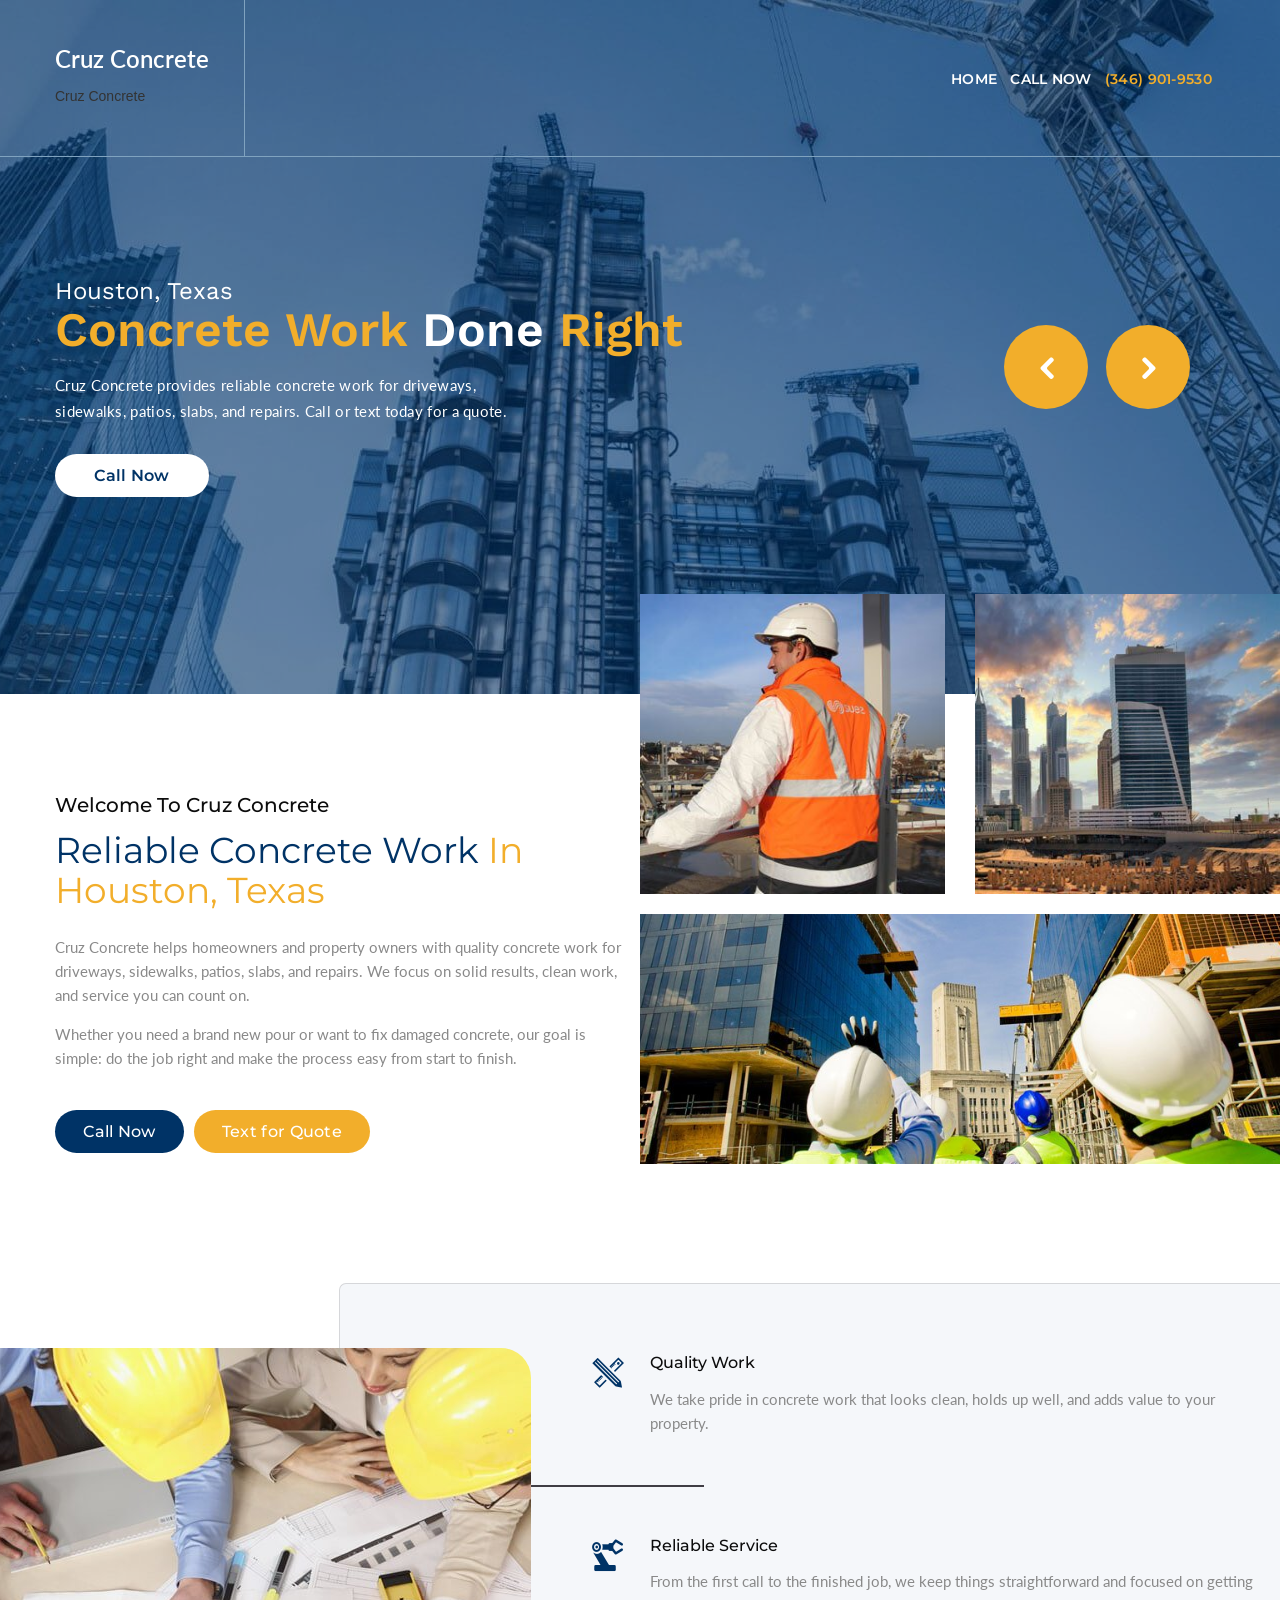
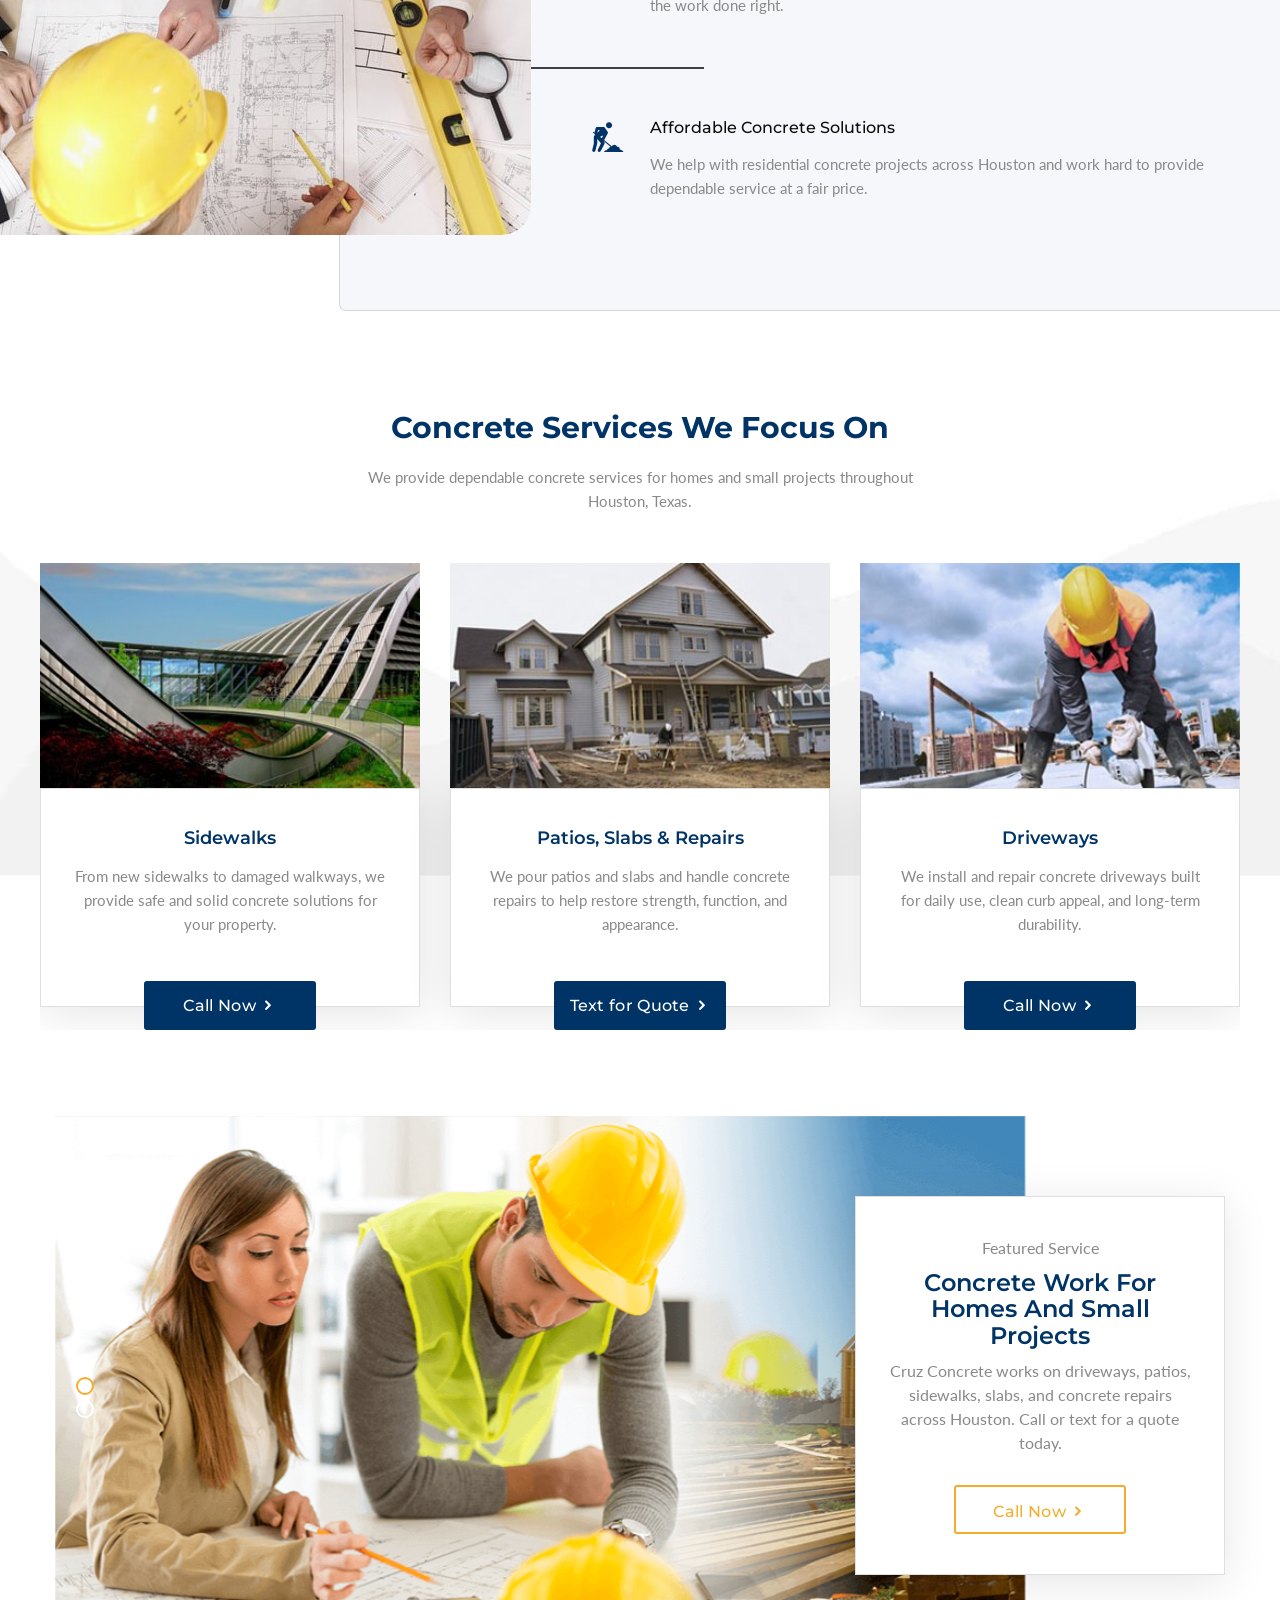
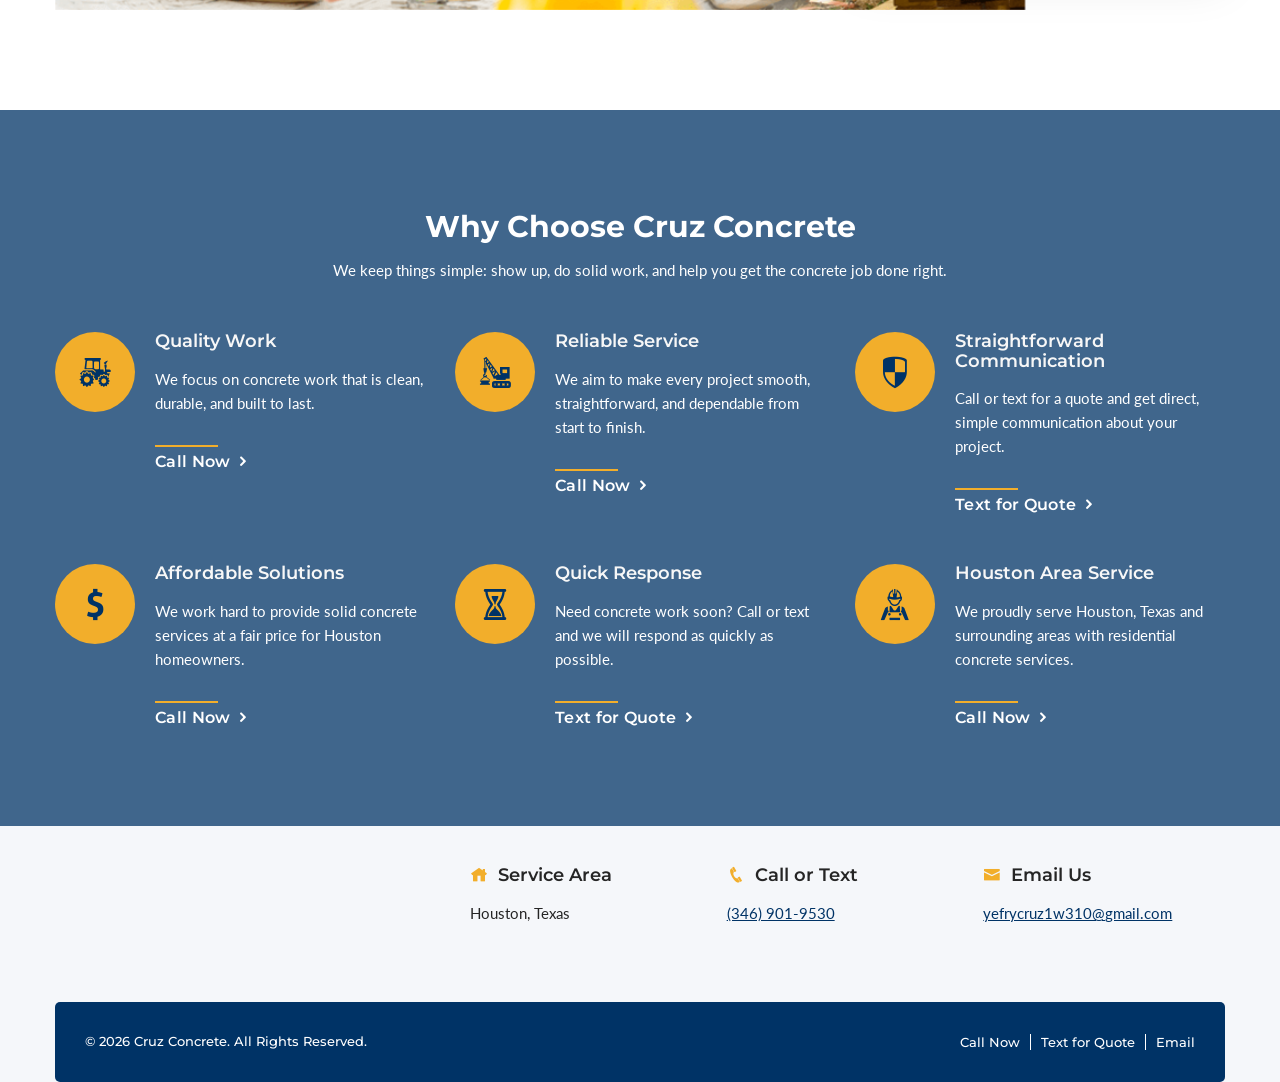
==== commit e93aaf6e: "logo" ====
--- a/Template/index.html
+++ b/Template/index.html
@@ -24,6 +24,7 @@
             <div class="container">
                <div class="top-inner clearfix">
                   <div class="logo pull-left text-logo main-logo"><p>Cruz Concrete</p></div>
+                  <p>Cruz Concrete</p>
                   <div class="cmn-toggle-switch"><span></span></div>
                </div>
                <div class="toggle-block">
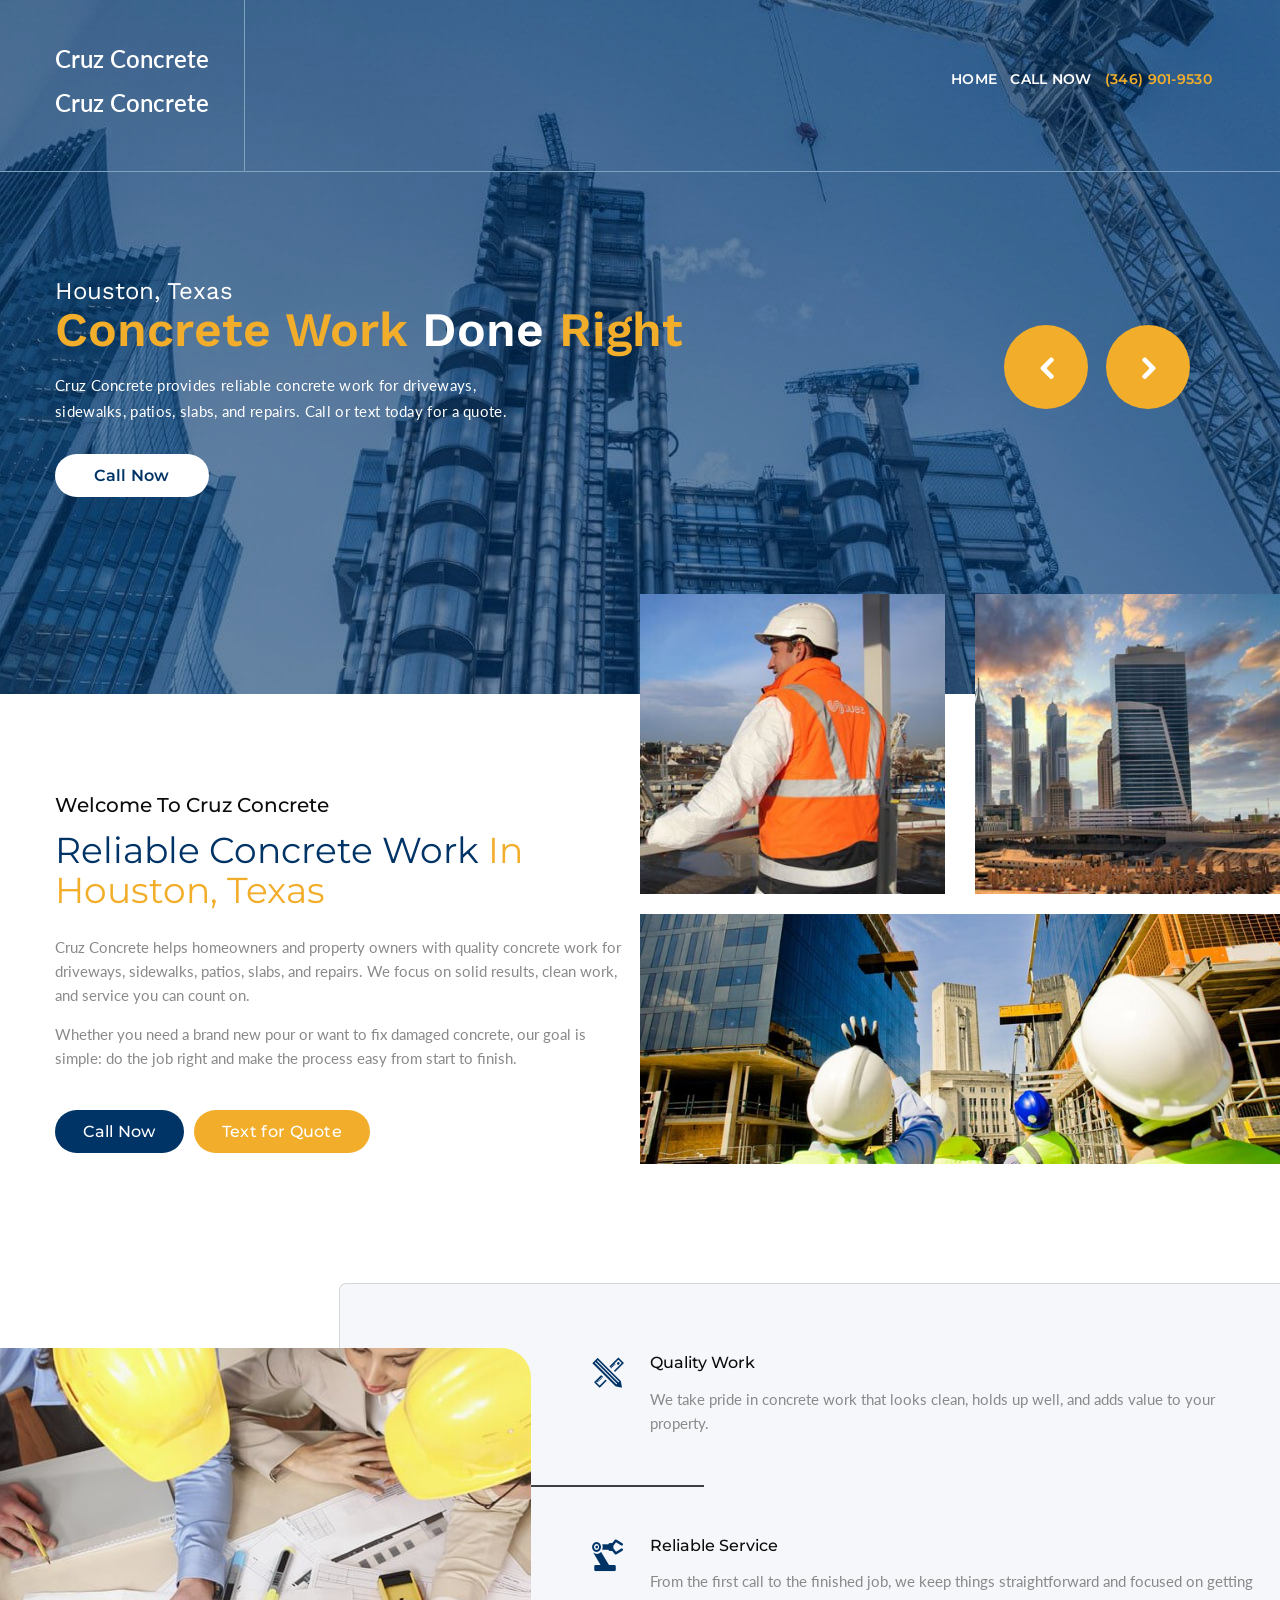
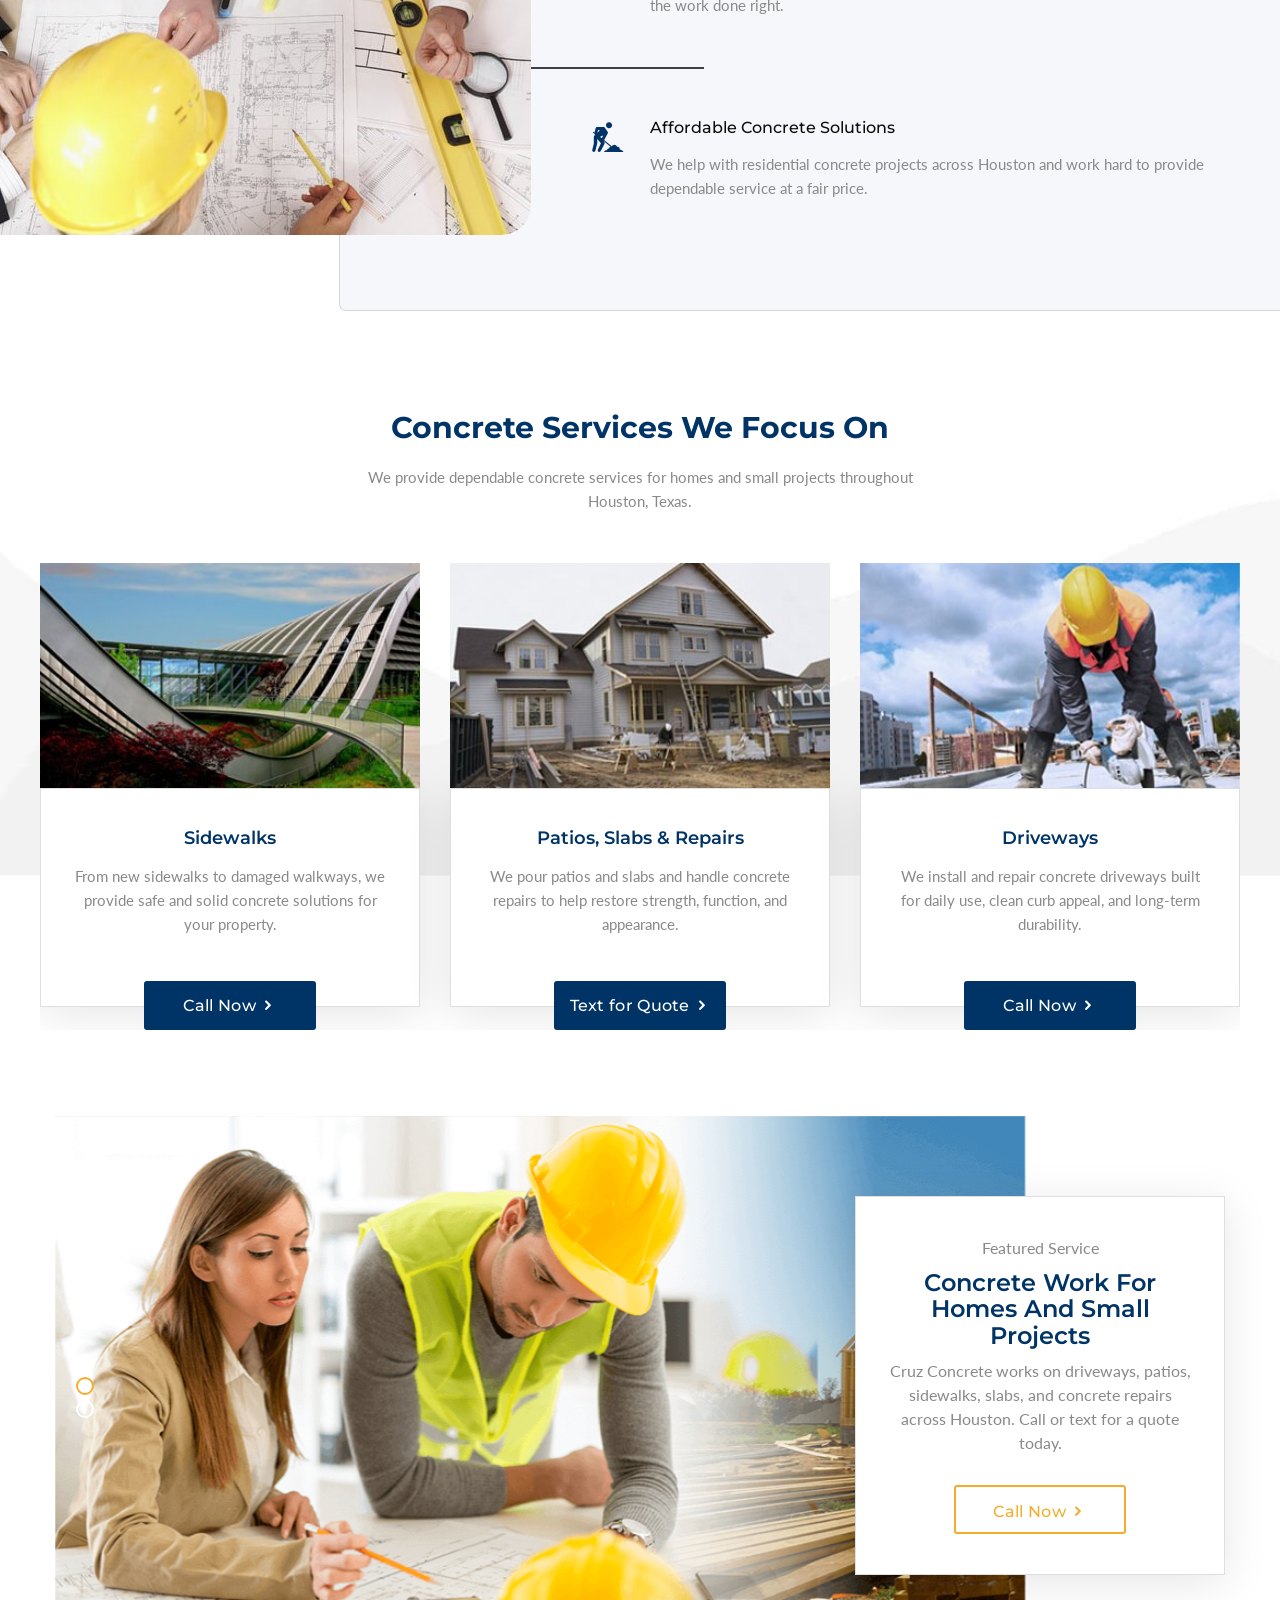
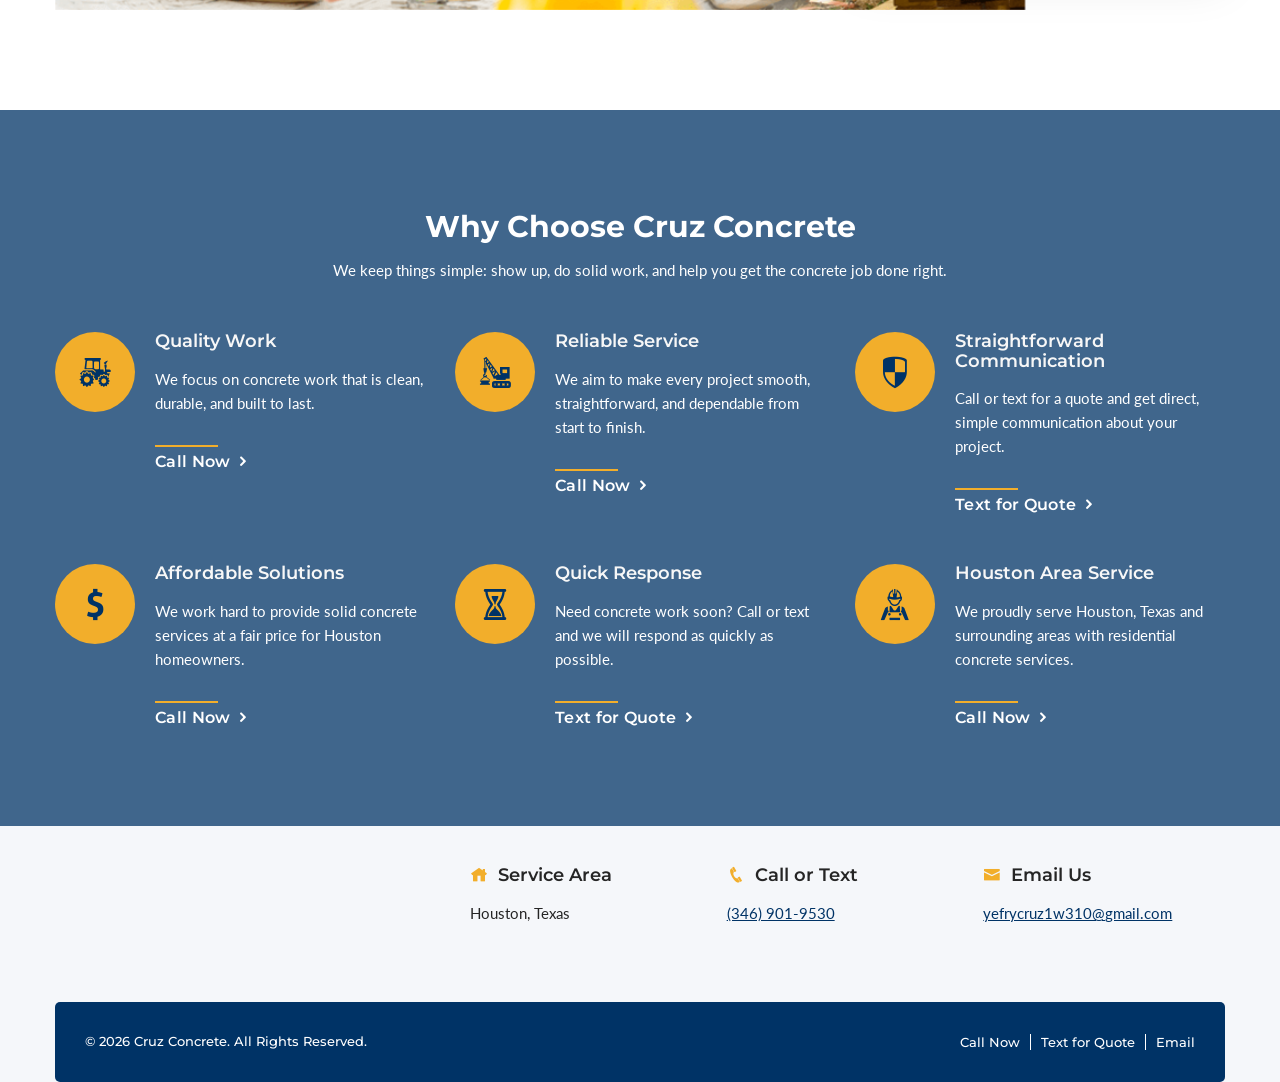
==== commit ef3fdc09: "logo" ====
--- a/Template/index.html
+++ b/Template/index.html
@@ -24,7 +24,7 @@
             <div class="container">
                <div class="top-inner clearfix">
                   <div class="logo pull-left text-logo main-logo"><p>Cruz Concrete</p></div>
-                  <p>Cruz Concrete</p>
+                  <p class="text-logo">Cruz Concrete</p>
                   <div class="cmn-toggle-switch"><span></span></div>
                </div>
                <div class="toggle-block">
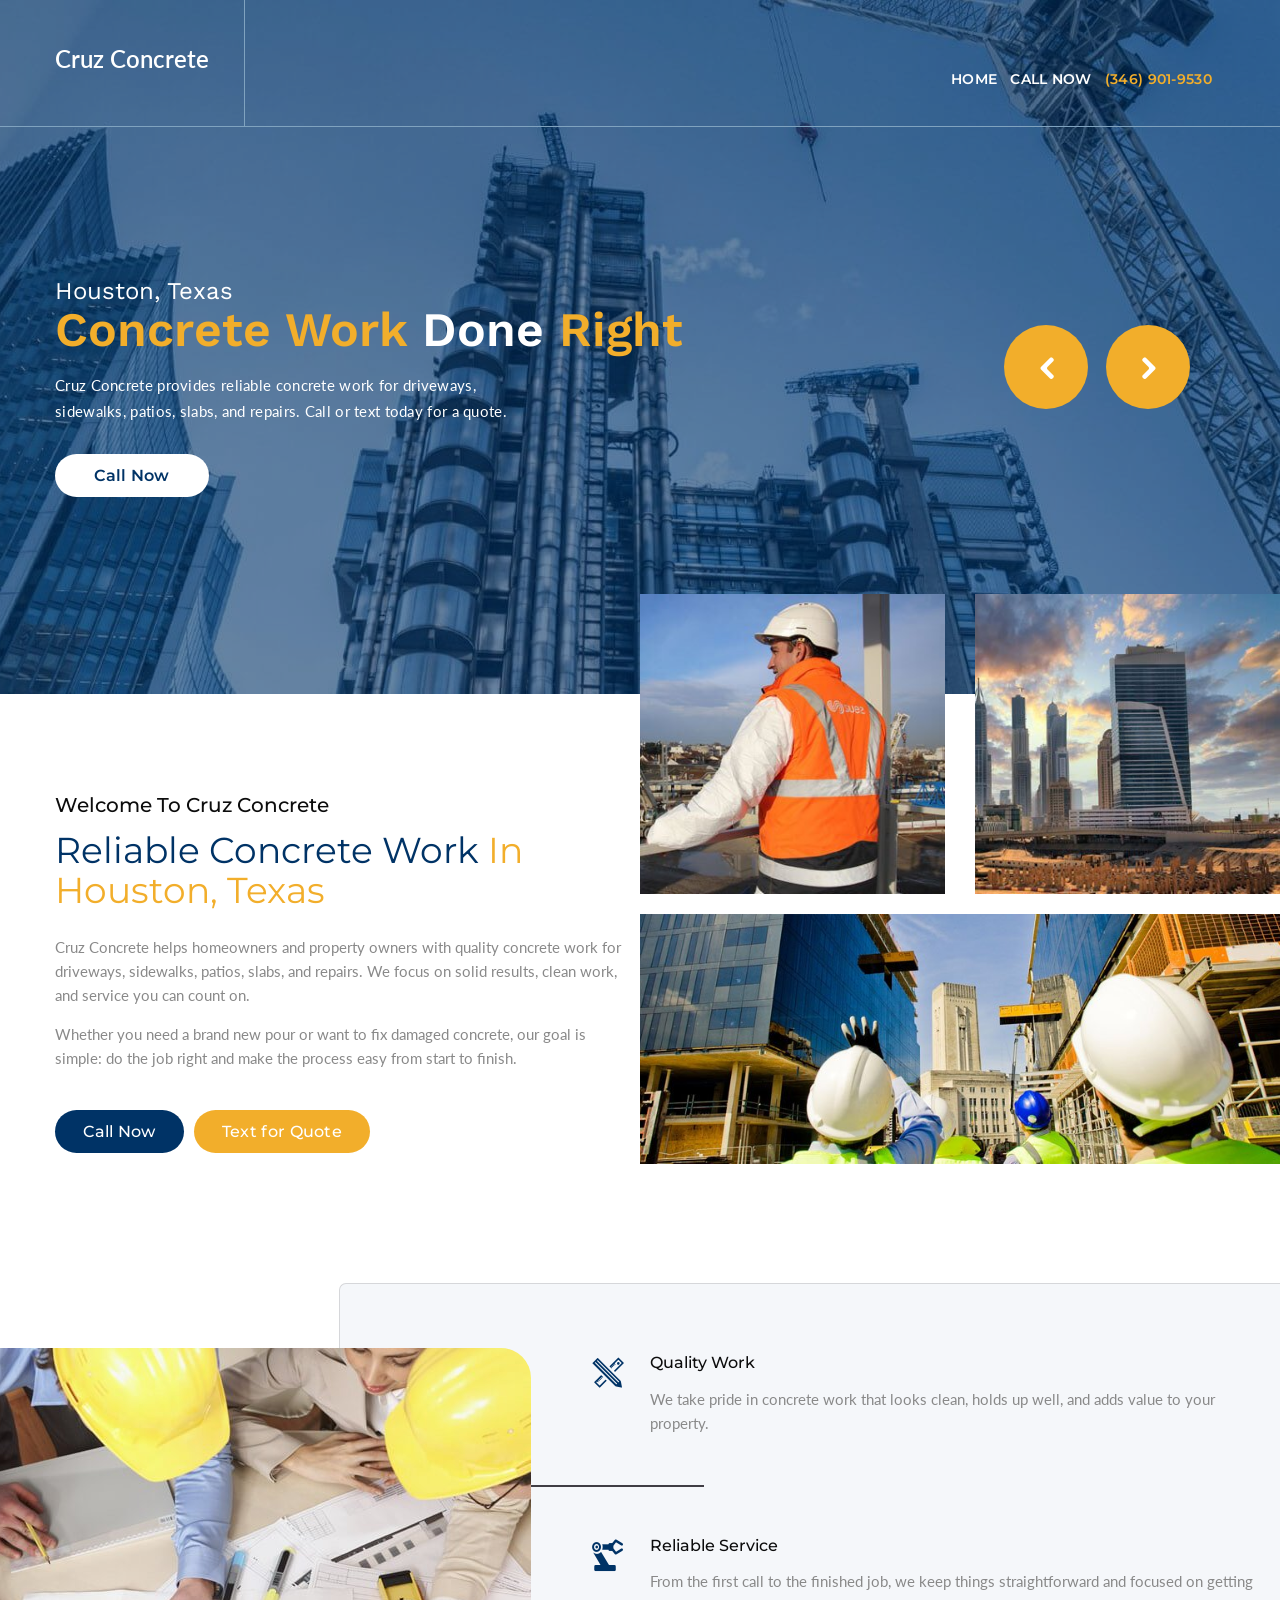
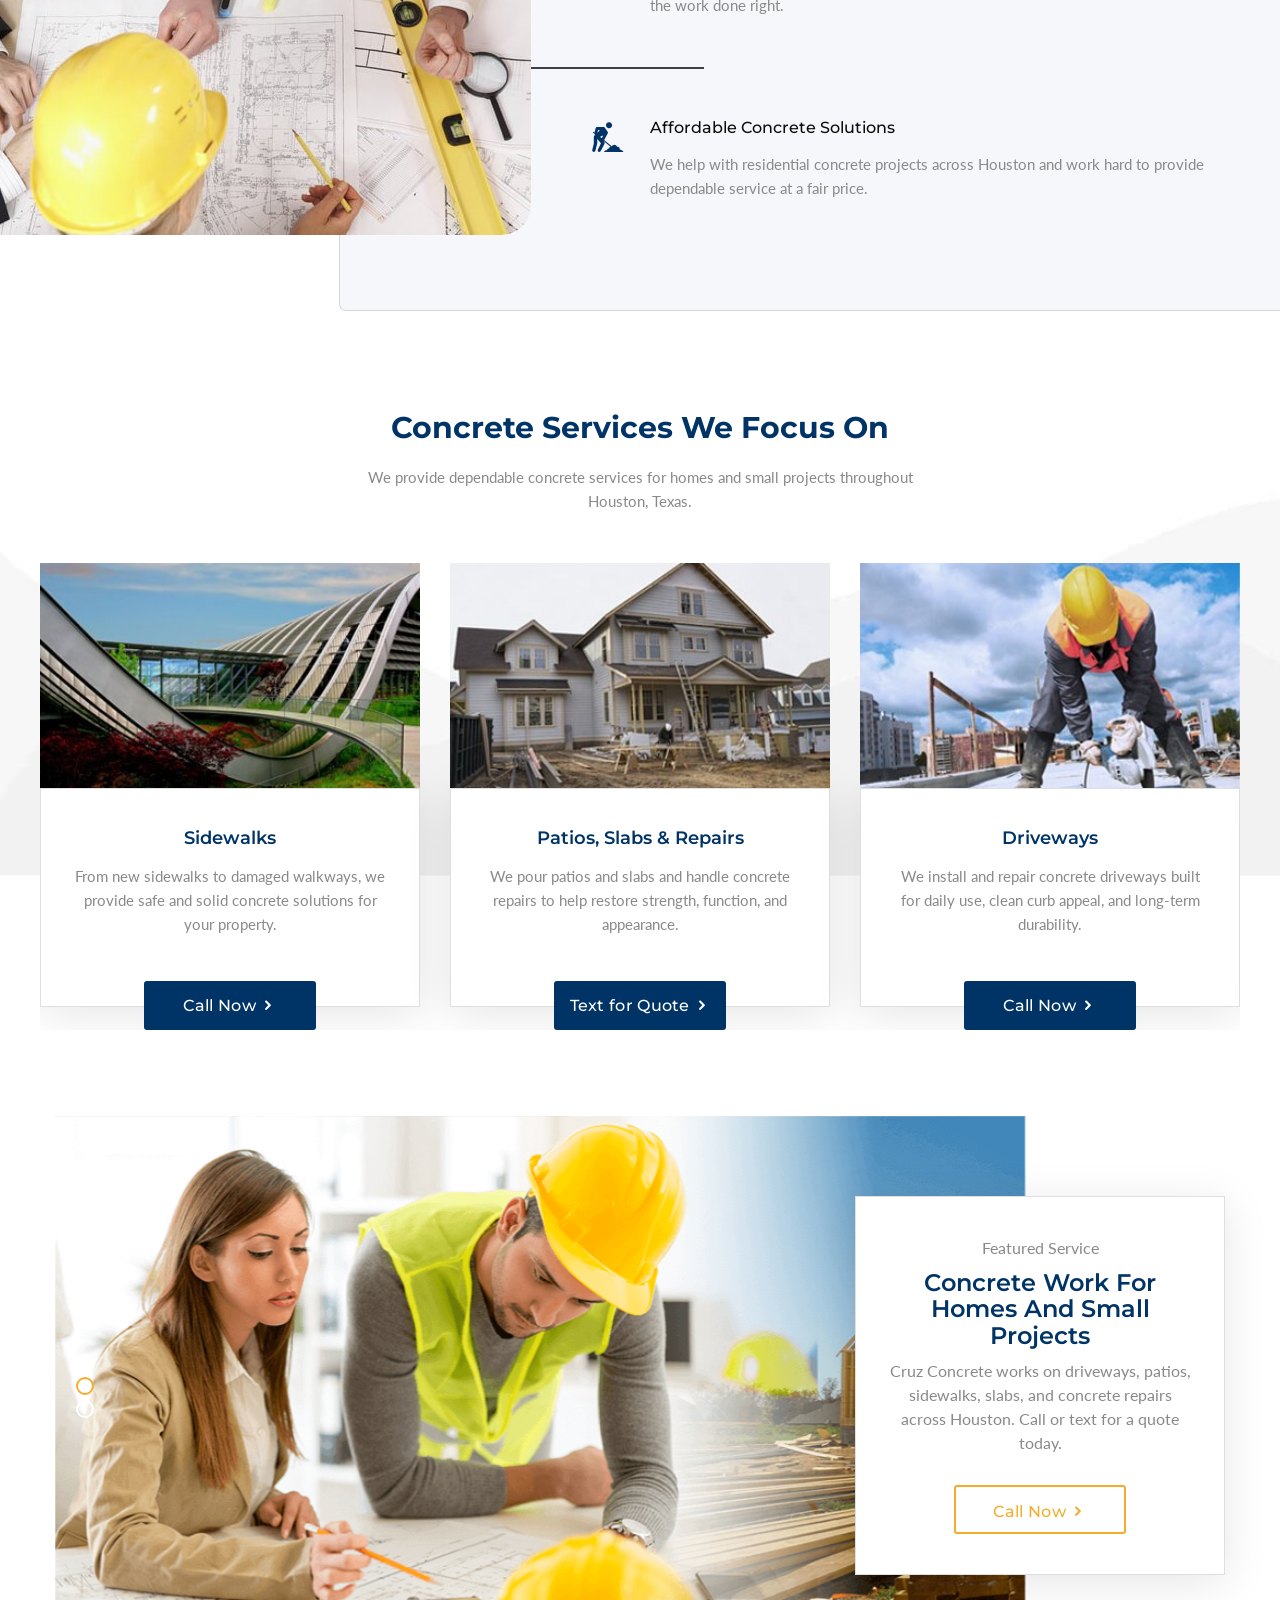
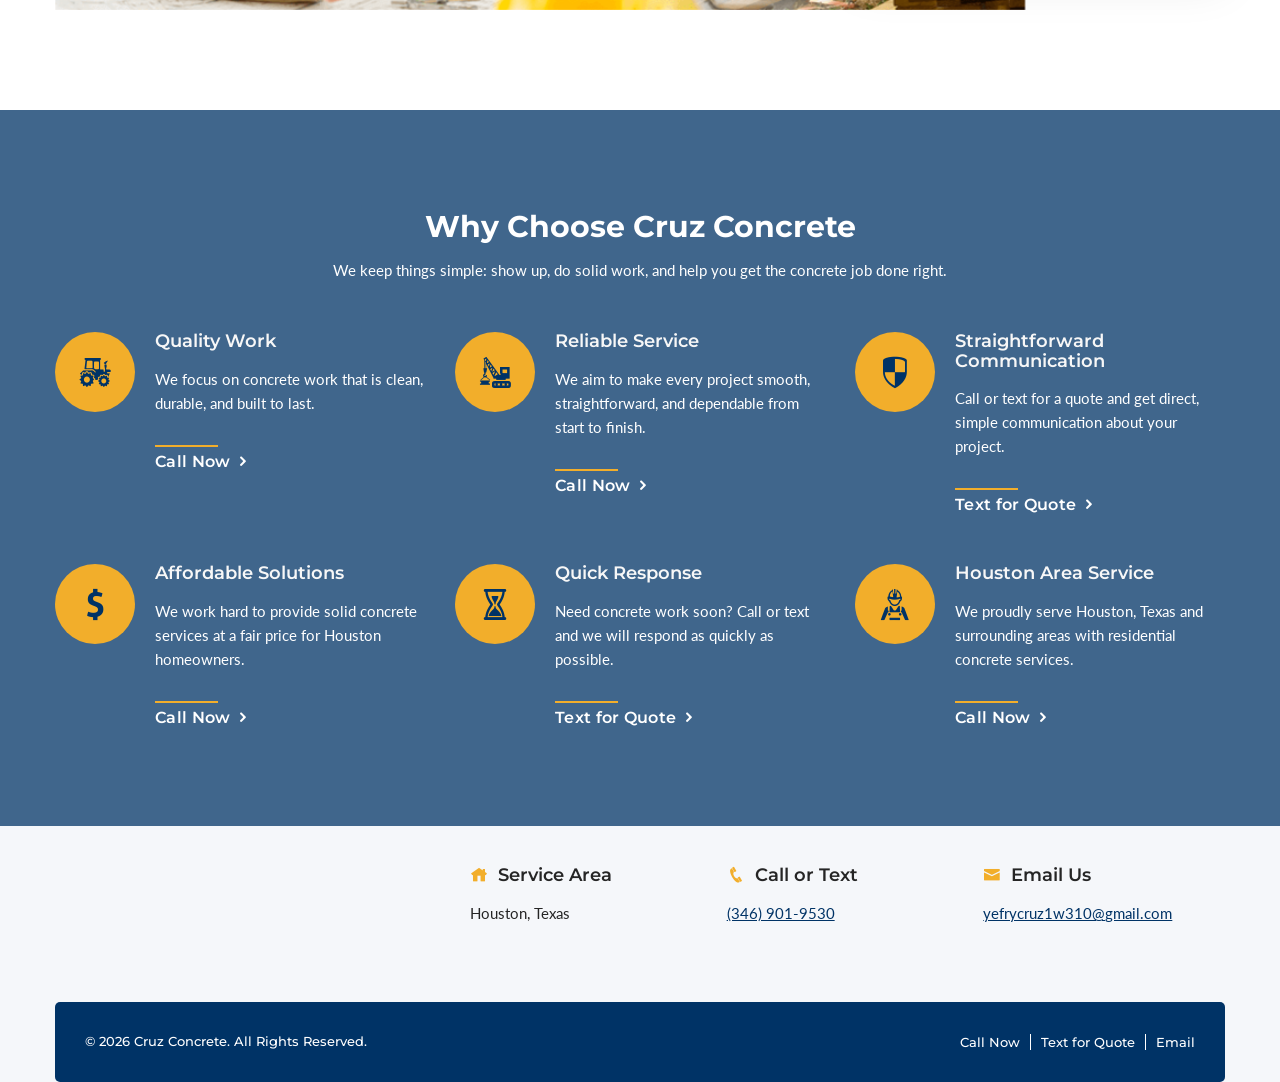
==== commit 7b63fdb6: "logo" ====
--- a/Template/index.html
+++ b/Template/index.html
@@ -23,7 +23,7 @@
          <div class="tt-header">
             <div class="container">
                <div class="top-inner clearfix">
-                  <div class="logo pull-left text-logo main-logo"><p>Cruz Concrete</p></div>
+                  <!-- <div class="logo pull-left text-logo main-logo"><p>Cruz Concrete</p></div> -->
                   <p class="text-logo">Cruz Concrete</p>
                   <div class="cmn-toggle-switch"><span></span></div>
                </div>
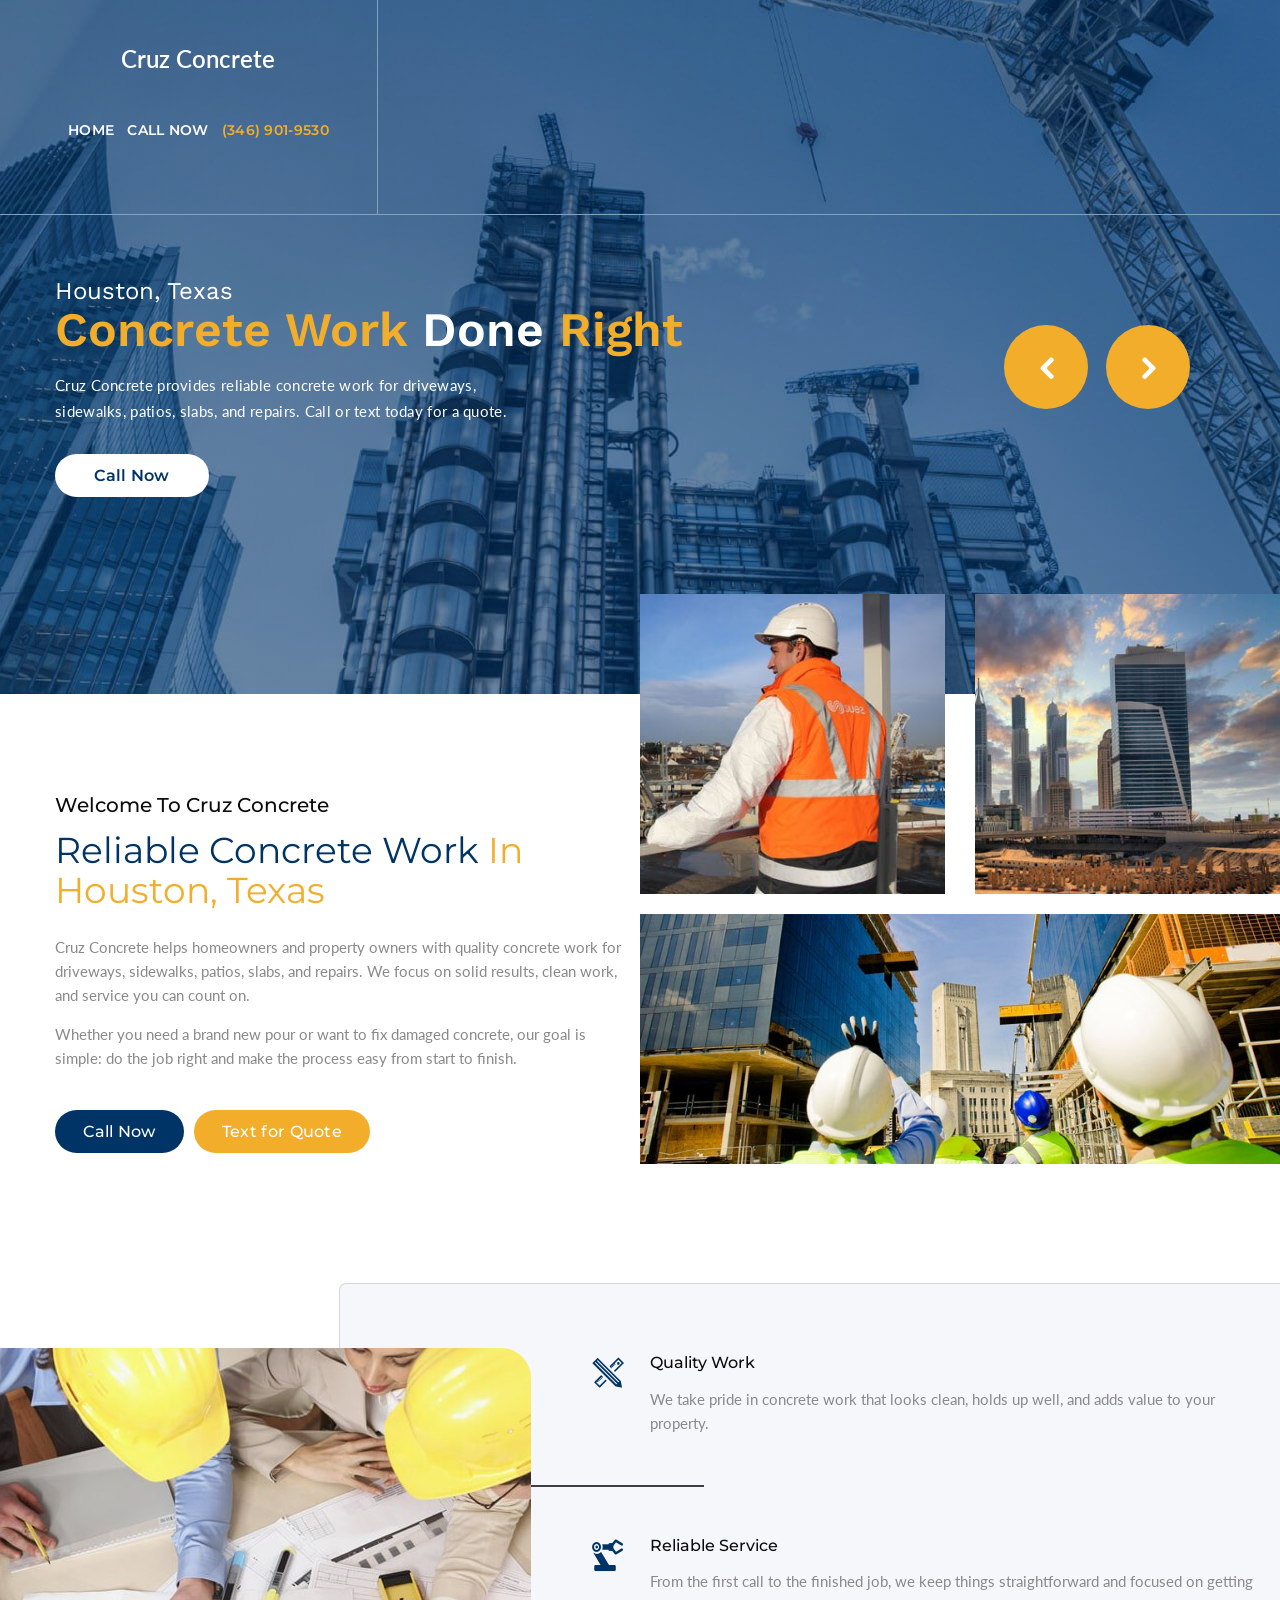
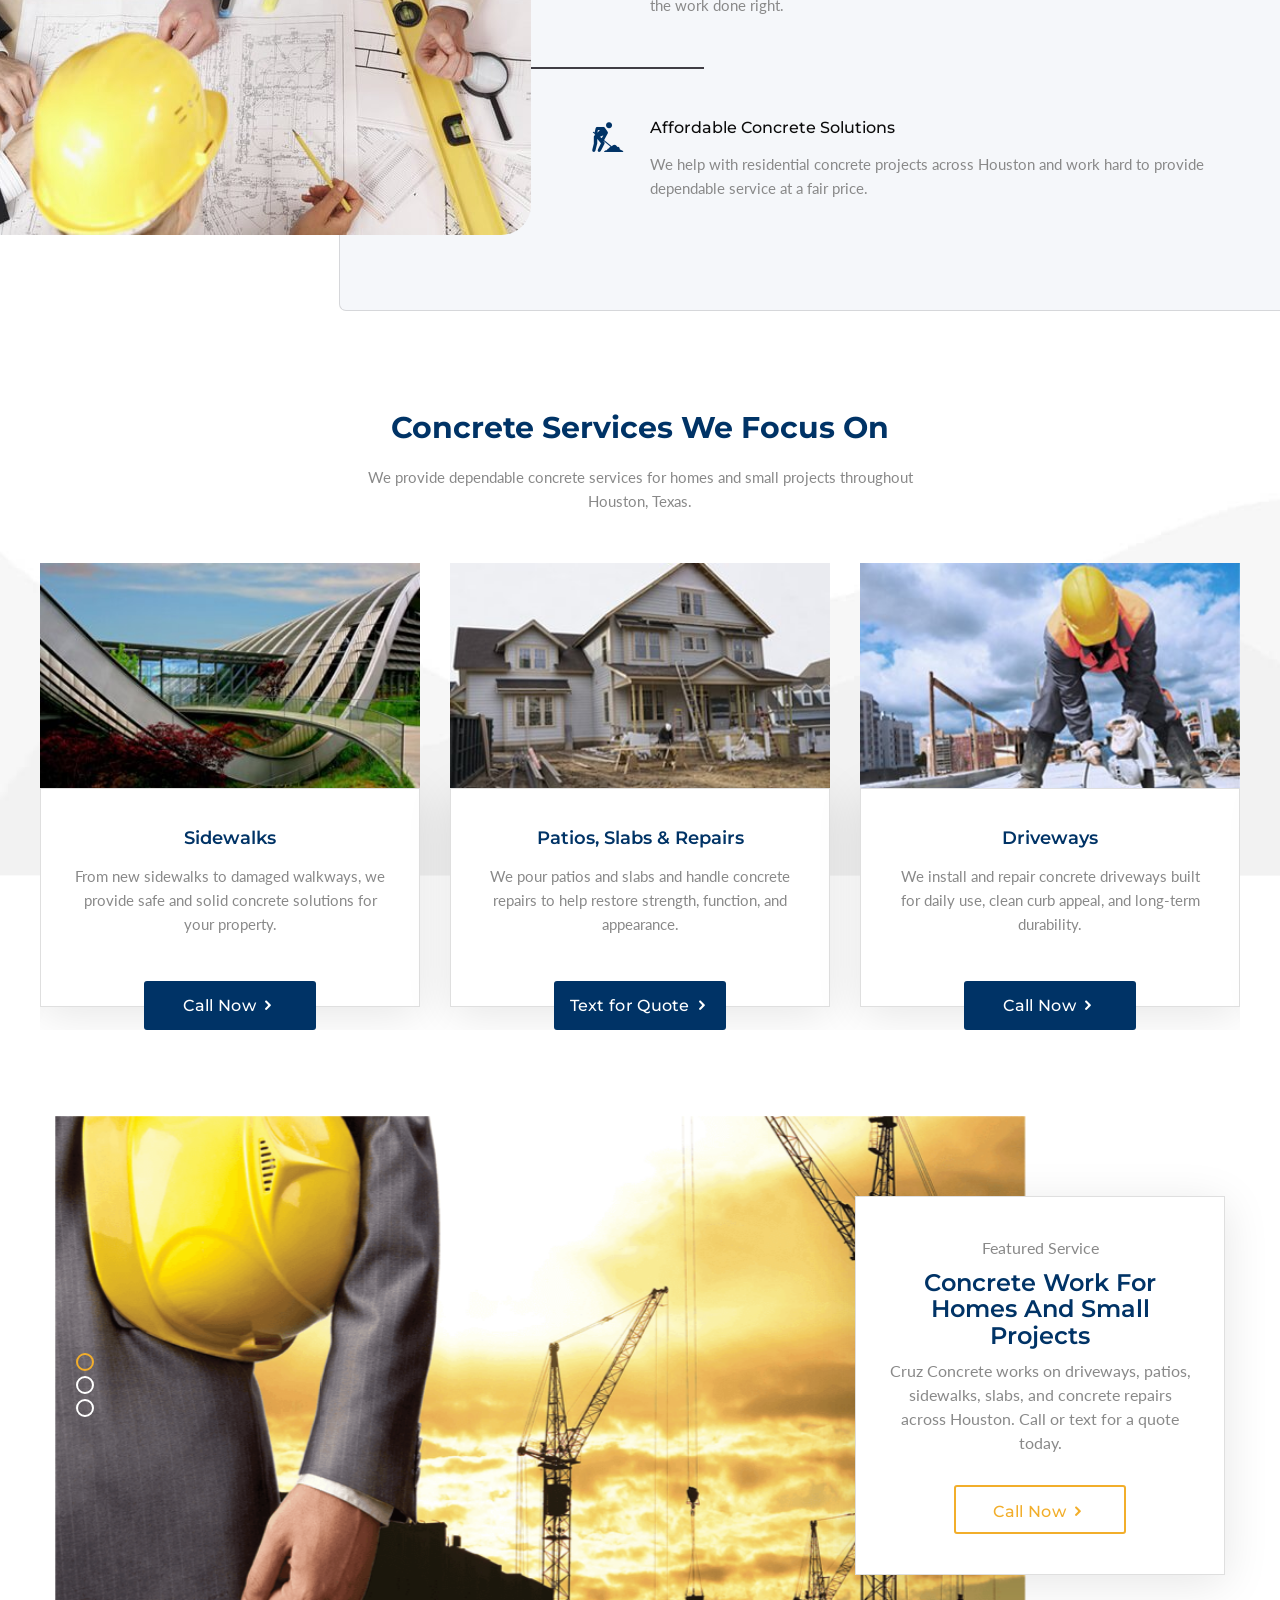
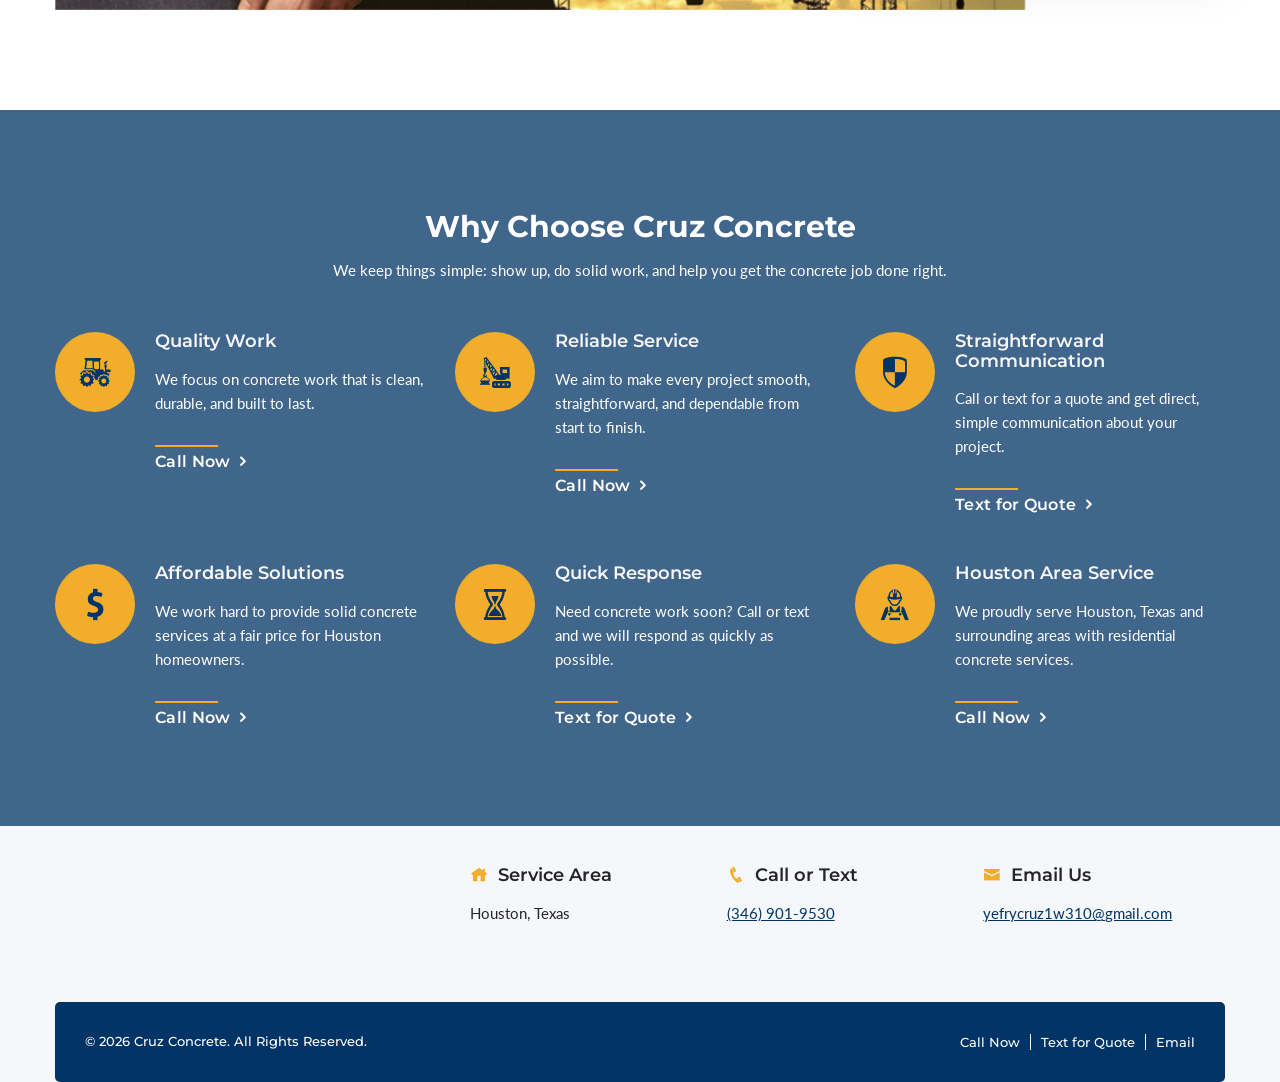
==== commit dddca512: "logo" ====
--- a/Template/index.html
+++ b/Template/index.html
@@ -26,8 +26,6 @@
                   <!-- <div class="logo pull-left text-logo main-logo"><p>Cruz Concrete</p></div> -->
                   <p class="text-logo">Cruz Concrete</p>
                   <div class="cmn-toggle-switch"><span></span></div>
-               </div>
-               <div class="toggle-block">
                   <div class="toggle-block-container">
                      <nav class="main-nav clearfix">
                         <ul>
@@ -44,6 +42,7 @@
                      </nav>
                   </div>
                </div>
+               
             </div>
          </div>
       </header>
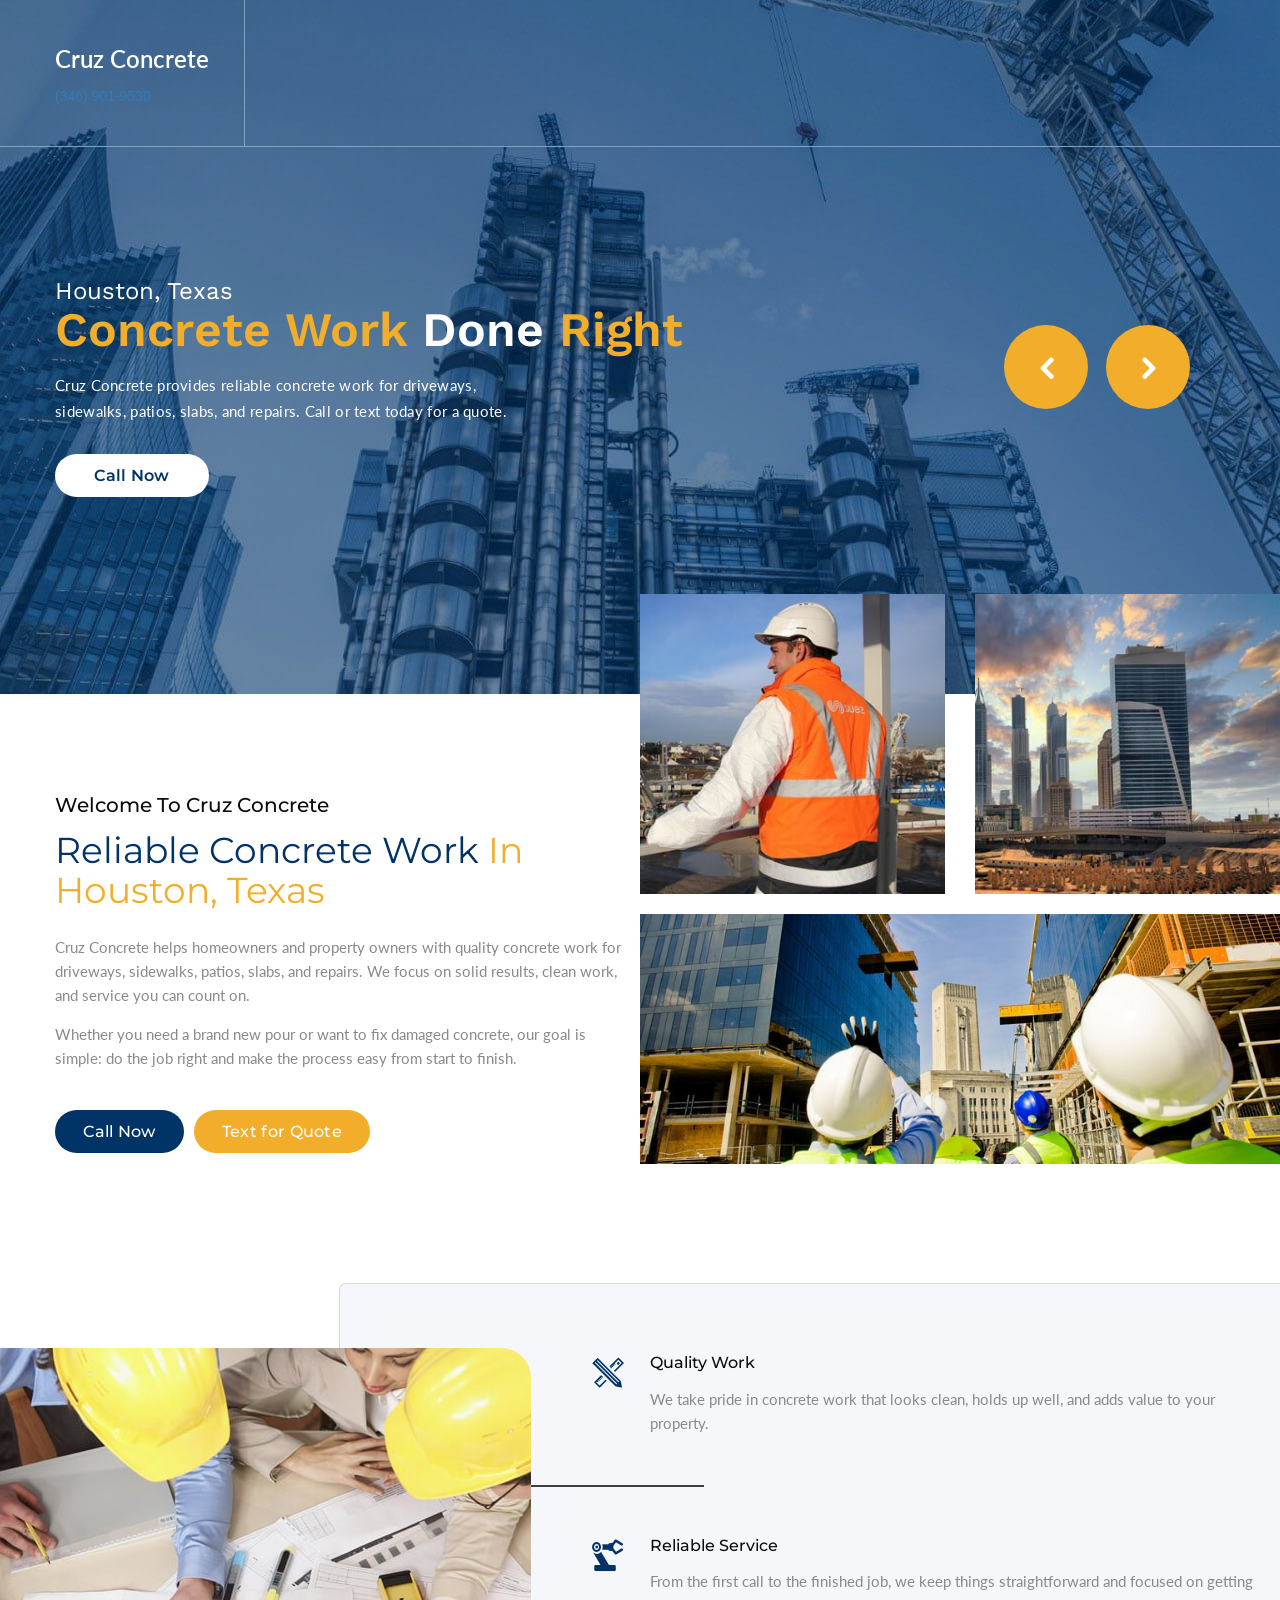
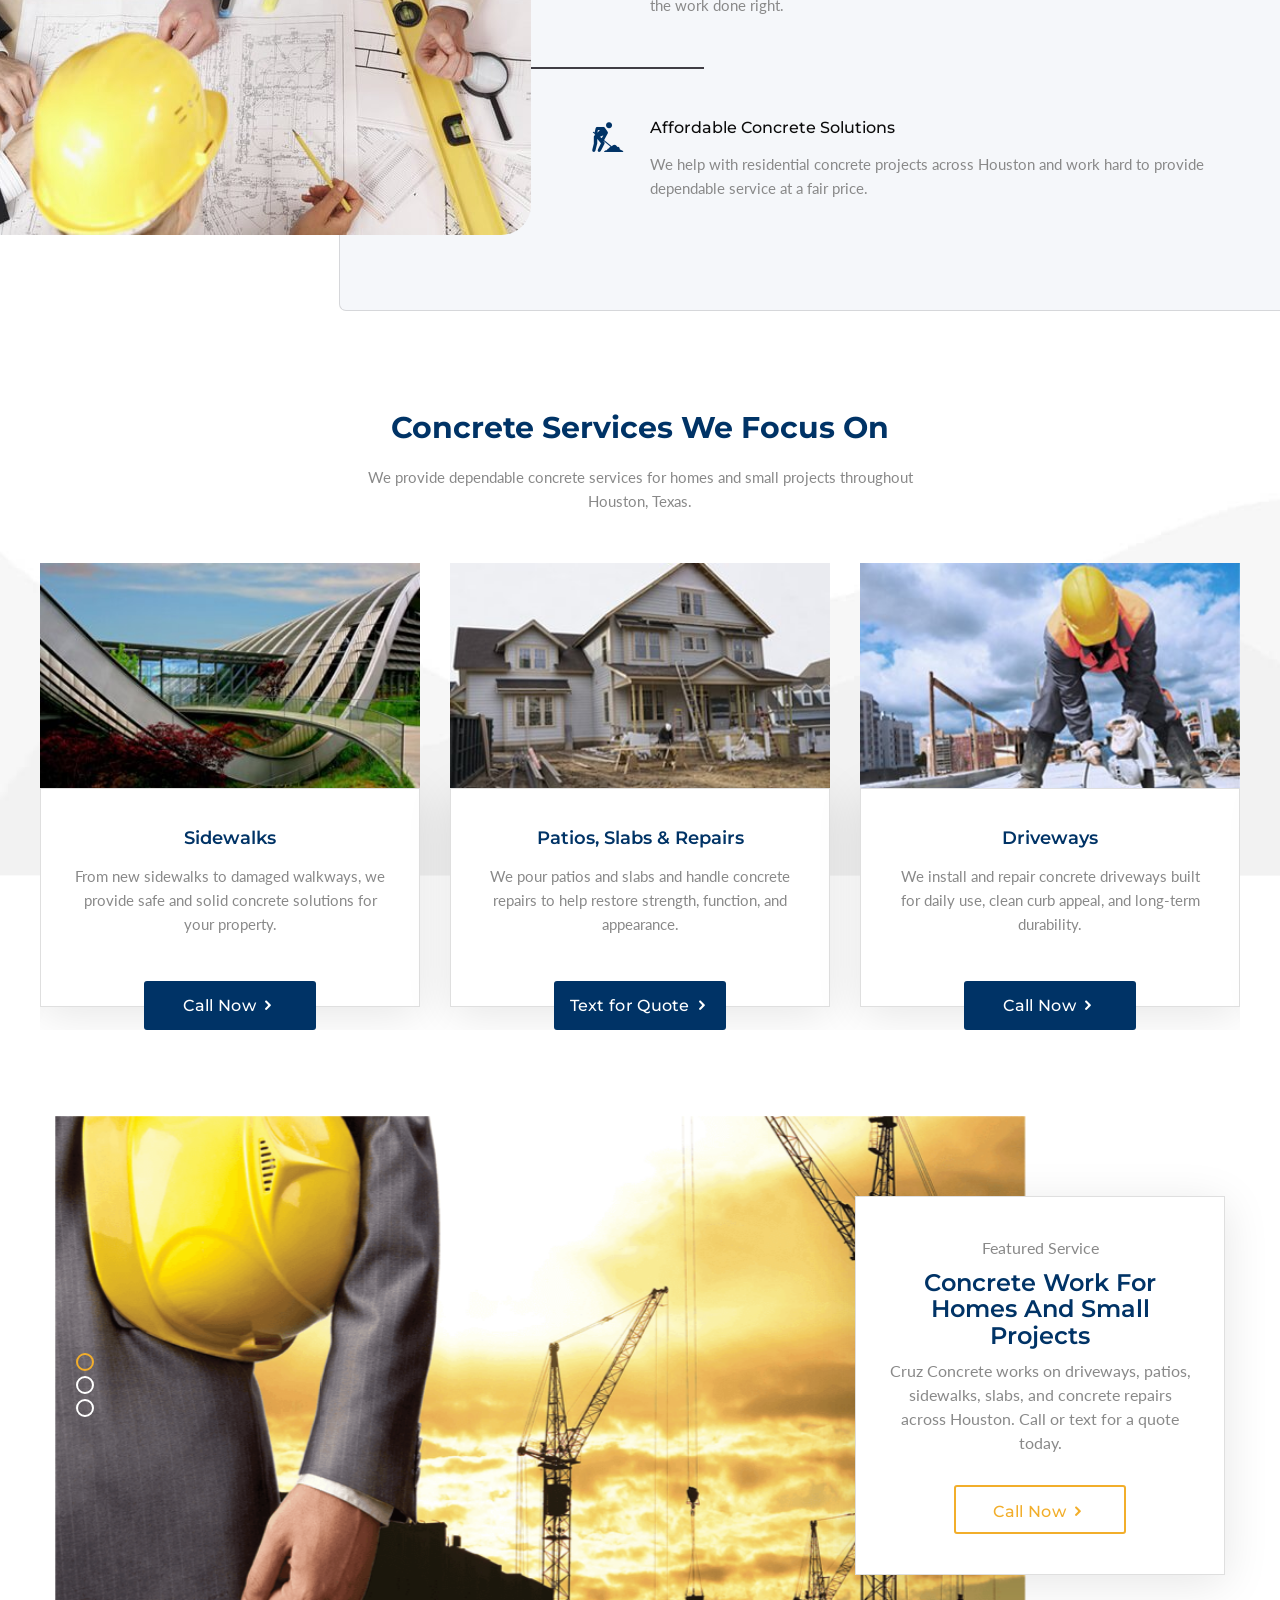
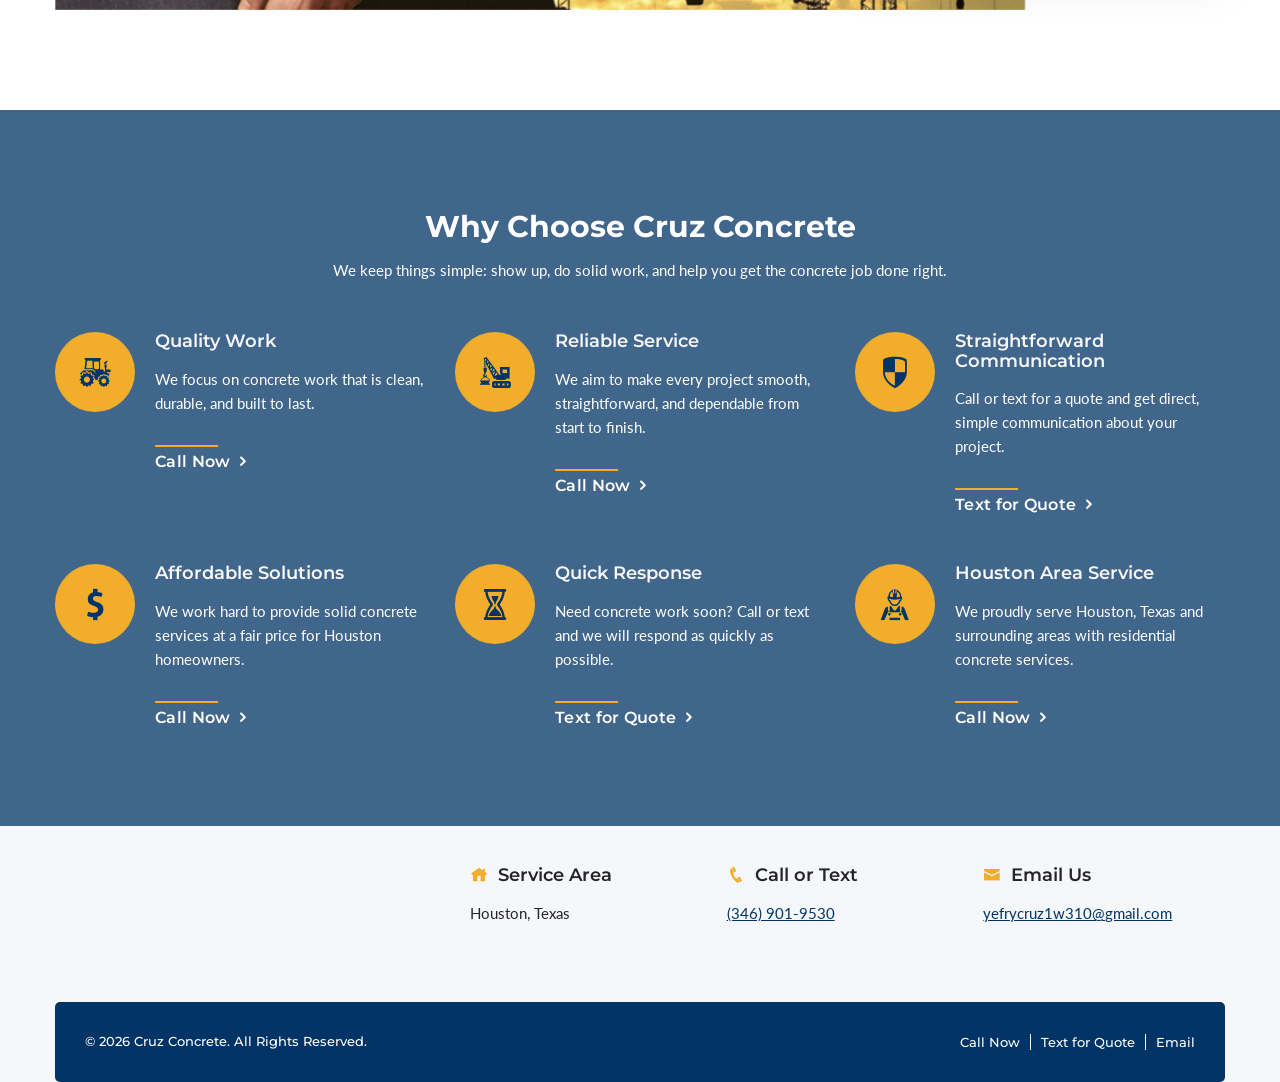
==== commit 7c4aec27: "logo" ====
--- a/Template/index.html
+++ b/Template/index.html
@@ -27,19 +27,7 @@
                   <p class="text-logo">Cruz Concrete</p>
                   <div class="cmn-toggle-switch"><span></span></div>
                   <div class="toggle-block-container">
-                     <nav class="main-nav clearfix">
-                        <ul>
-                           <li class="last">
-                              <a href="index3.html"><span>Home</span></a>
-                           </li>
-                           <li class="last">
-                              <a href="tel:13469019530"><span>Call Now</span></a>
-                           </li>
-                              <li class="active">
-                                 <a href="tel:13469019530"><span>(346) 901-9530</span></a>
-                              </li>
-                        </ul>
-                     </nav>
+                     <a href="tel:13469019530"><span>(346) 901-9530</span></a>
                   </div>
                </div>
                
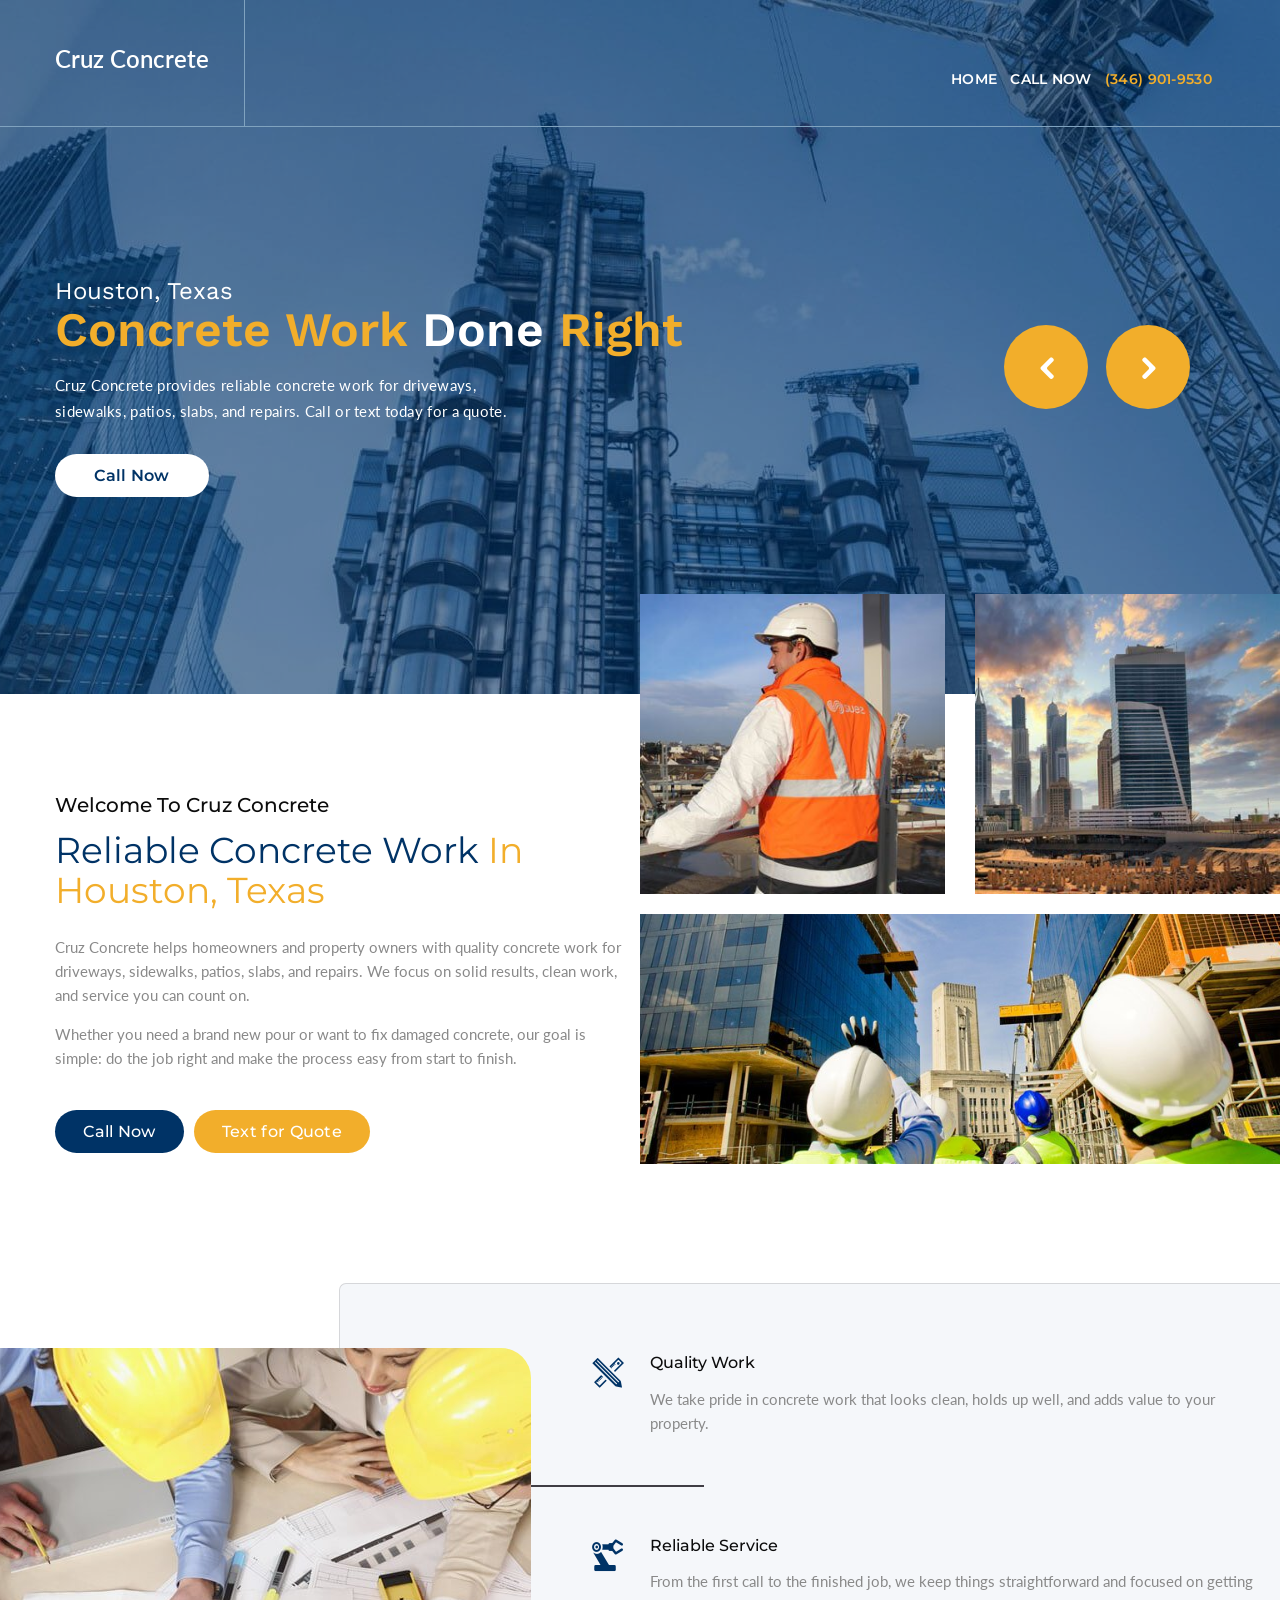
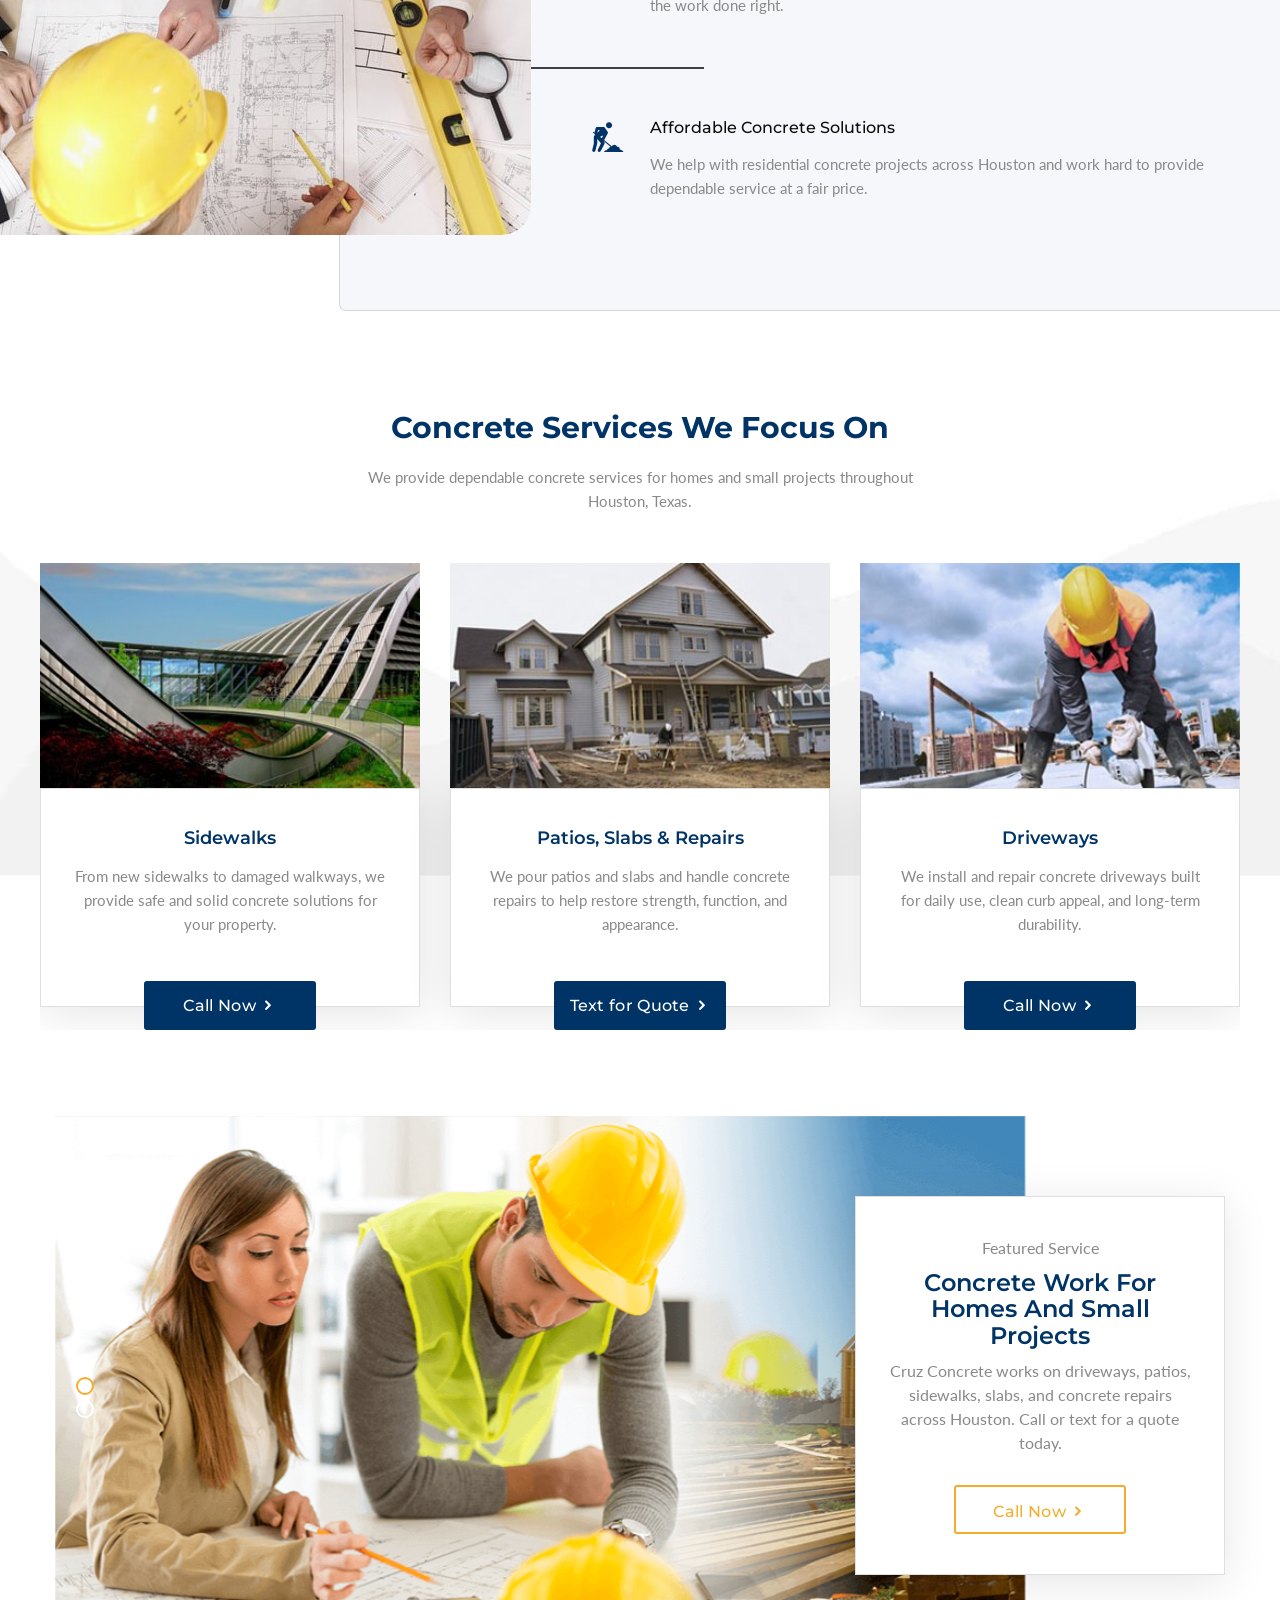
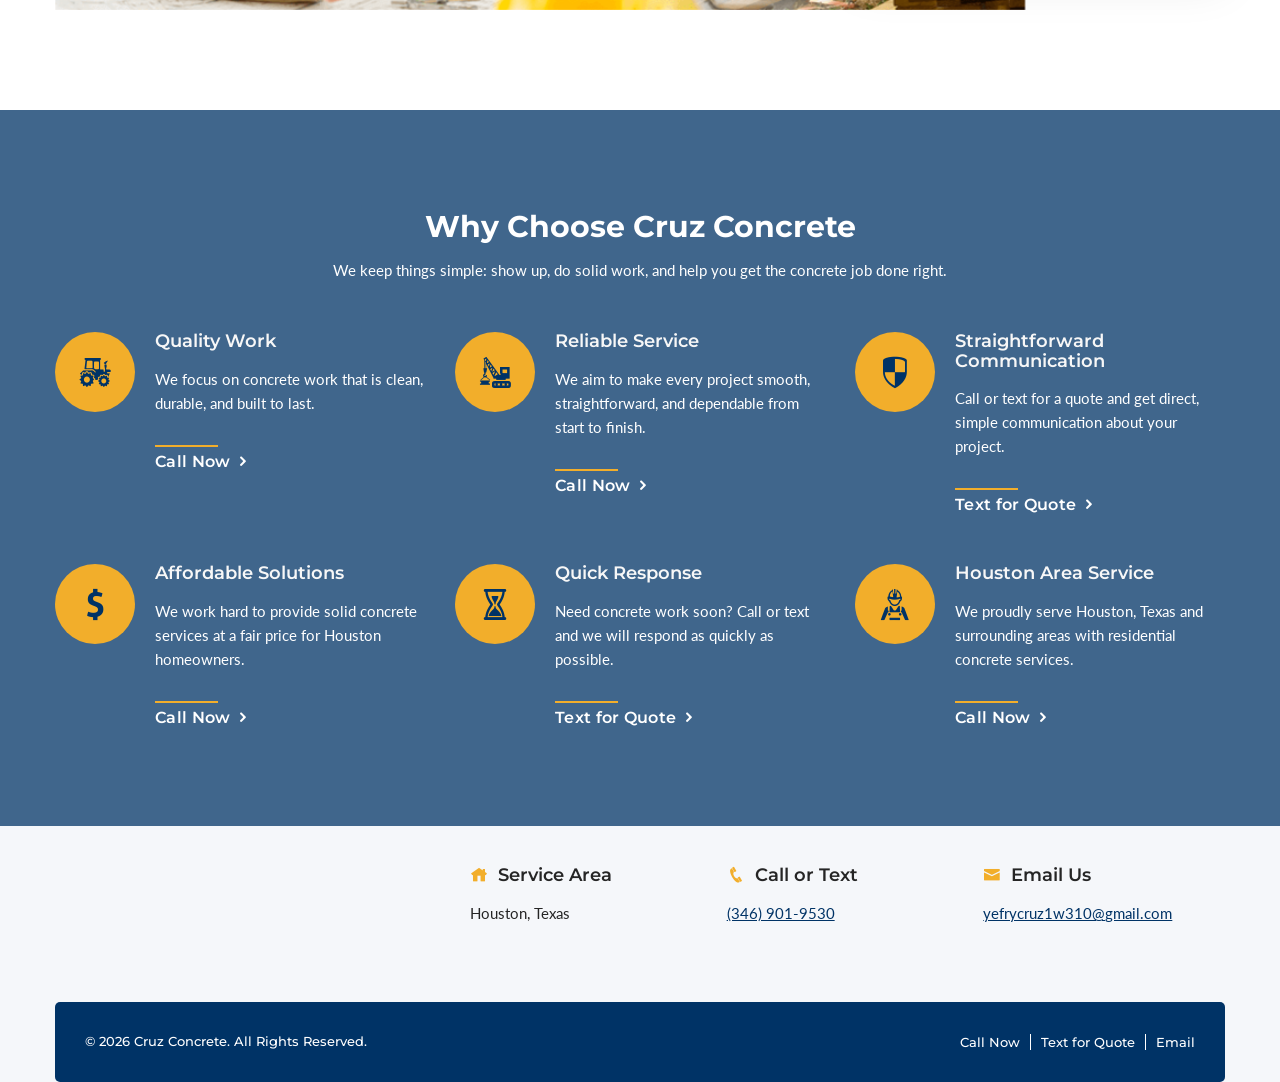
==== commit 3f4a8a49: "logo" ====
--- a/Template/index.html
+++ b/Template/index.html
@@ -26,11 +26,24 @@
                   <!-- <div class="logo pull-left text-logo main-logo"><p>Cruz Concrete</p></div> -->
                   <p class="text-logo">Cruz Concrete</p>
                   <div class="cmn-toggle-switch"><span></span></div>
+               </div>
+               <div class="toggle-block">
                   <div class="toggle-block-container">
-                     <a href="tel:13469019530"><span>(346) 901-9530</span></a>
-                  </div>
-               </div>
-               
+                     <nav class="main-nav clearfix">
+                        <ul>
+                           <li class="last">
+                              <a href="index3.html"><span>Home</span></a>
+                           </li>
+                           <li class="last">
+                              <a href="tel:13469019530"><span>Call Now</span></a>
+                           </li>
+                              <li class="active">
+                                 <a href="tel:13469019530"><span>(346) 901-9530</span></a>
+                              </li>
+                        </ul>
+                     </nav>
+                  </div>
+               </div>
             </div>
          </div>
       </header>
